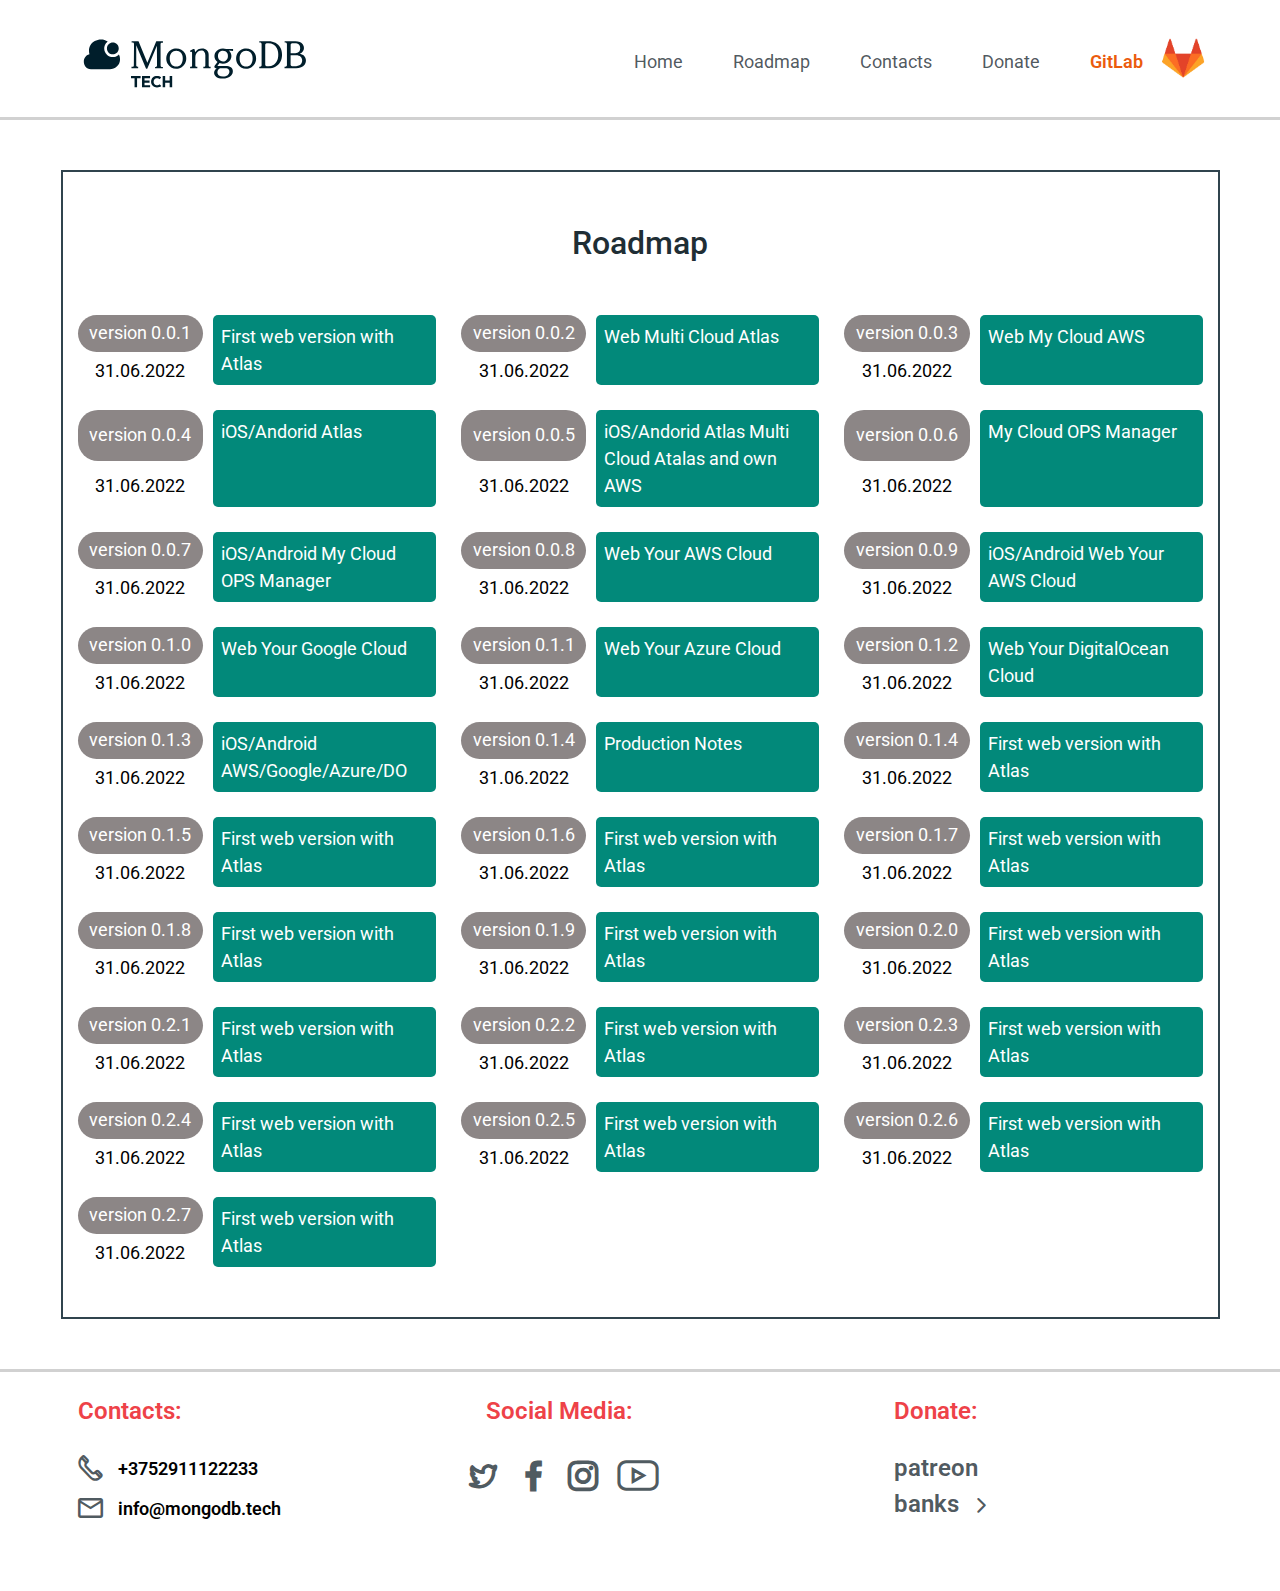
==== roadMap.html @ 1ed18418 "Add files via upload" ====
<!DOCTYPE html>
<html lang="ru">

<head>
	<title>Roadmap</title>
	<meta charset="UTF-8">
	<meta name="format-detection" content="telephone=no">
	<style>
		body {
			opacity: 0;
		}
	</style>
	<link rel="stylesheet" href="css/style.min.css?_v=20220619175235">
	<link rel="shortcut icon" href="favicon.ico">
	<!-- <meta name="robots" content="noindex, nofollow"> -->
	<meta name="viewport" content="width=device-width, initial-scale=1.0">
</head>
<!--====_contact's__siteCreator: wiber, telegram:+375291767314 (Kozyrau Ryhor)=======================-->

<body>
	<div class="wrapper">
		<header class="header">
			<div class="header__container">
				<div class="header__logotip">
					<a href="" target="_blank" class="header__logo">
						<img src="img/logotip/logotip.svg" alt="">
					</a>
				</div>
				<div class="header__menu menu">
					<button type="button" class="menu__icon icon-menu"><span></span></button>
					<nav class="menu__body">
						<ul class="menu__list">
							<li class="menu__item"><a href="../index.html" class="menu__link">Home</a></li>
							<li class="menu__item"><a href="../roadMap.html" class="menu__link">Roadmap</a></li>
							<li class="menu__item"><a href="" class="menu__link">Contacts</a>
							</li>
							<li class="menu__item"><a href="" class="menu__link">Donate</a></li>
							<li class="menu__item"><a href="https://gitlab.com/mongodb.tech/site" target="_blank" class="menu__link menu__link_gitLab">GitLab</a></li>
						</ul>
					</nav>
				</div>
			</div>
		</header>
		<main class="page">
			<!--=====roadMap================================================================-->
			<section class="roadMap">
				<div class="roadMap__container">
					<h3 class="roadMap__title">Roadmap</h3>
					<div class="roadMap__items">
						<div class="roadMap__item item-roadMap">
							<div class="item-roadMap__body">
								<div class="item-roadMap__version">version 0.0.1</div>
								<div class="item-roadMap__data">31.06.2022</div>
							</div>
							<div class="item-roadMap__description">First web version with Atlas</div>
						</div>
						<div class="roadMap__item item-roadMap">
							<div class="item-roadMap__body">
								<div class="item-roadMap__version">version 0.0.2</div>
								<div class="item-roadMap__data">31.06.2022</div>
							</div>
							<div class="item-roadMap__description">Web Multi Cloud Atlas</div>
						</div>
						<div class="roadMap__item item-roadMap">
							<div class="item-roadMap__body">
								<div class="item-roadMap__version">version 0.0.3</div>
								<div class="item-roadMap__data">31.06.2022</div>
							</div>
							<div class="item-roadMap__description">Web My Cloud AWS</div>
						</div>
						<div class="roadMap__item item-roadMap">
							<div class="item-roadMap__body">
								<div class="item-roadMap__version">version 0.0.4</div>
								<div class="item-roadMap__data">31.06.2022</div>
							</div>
							<div class="item-roadMap__description">iOS/Andorid Atlas</div>
						</div>
						<div class="roadMap__item item-roadMap">
							<div class="item-roadMap__body">
								<div class="item-roadMap__version">version 0.0.5</div>
								<div class="item-roadMap__data">31.06.2022</div>
							</div>
							<div class="item-roadMap__description">iOS/Andorid Atlas Multi Cloud Atalas and own AWS
							</div>
						</div>
						<div class="roadMap__item item-roadMap">
							<div class="item-roadMap__body">
								<div class="item-roadMap__version">version 0.0.6</div>
								<div class="item-roadMap__data">31.06.2022</div>
							</div>
							<div class="item-roadMap__description">My Cloud OPS Manager</div>
						</div>
						<div class="roadMap__item item-roadMap">
							<div class="item-roadMap__body">
								<div class="item-roadMap__version">version 0.0.7</div>
								<div class="item-roadMap__data">31.06.2022</div>
							</div>
							<div class="item-roadMap__description">iOS/Android My Cloud OPS Manager</div>
						</div>
						<div class="roadMap__item item-roadMap">
							<div class="item-roadMap__body">
								<div class="item-roadMap__version">version 0.0.8</div>
								<div class="item-roadMap__data">31.06.2022</div>
							</div>
							<div class="item-roadMap__description">Web Your AWS Cloud</div>
						</div>
						<div class="roadMap__item item-roadMap">
							<div class="item-roadMap__body">
								<div class="item-roadMap__version">version 0.0.9</div>
								<div class="item-roadMap__data">31.06.2022</div>
							</div>
							<div class="item-roadMap__description">iOS/Android Web Your AWS Cloud</div>
						</div>
						<div class="roadMap__item item-roadMap">
							<div class="item-roadMap__body">
								<div class="item-roadMap__version">version 0.1.0</div>
								<div class="item-roadMap__data">31.06.2022</div>
							</div>
							<div class="item-roadMap__description">Web Your Google Cloud</div>
						</div>
						<div class="roadMap__item item-roadMap">
							<div class="item-roadMap__body">
								<div class="item-roadMap__version">version 0.1.1</div>
								<div class="item-roadMap__data">31.06.2022</div>
							</div>
							<div class="item-roadMap__description">Web Your Azure Cloud</div>
						</div>
						<div class="roadMap__item item-roadMap">
							<div class="item-roadMap__body">
								<div class="item-roadMap__version">version 0.1.2</div>
								<div class="item-roadMap__data">31.06.2022</div>
							</div>
							<div class="item-roadMap__description">Web Your DigitalOcean Cloud</div>
						</div>
						<div class="roadMap__item item-roadMap">
							<div class="item-roadMap__body">
								<div class="item-roadMap__version">version 0.1.3</div>
								<div class="item-roadMap__data">31.06.2022</div>
							</div>
							<div class="item-roadMap__description">iOS/Android AWS/Google/Azure/DO</div>
						</div>
						<div class="roadMap__item item-roadMap">
							<div class="item-roadMap__body">
								<div class="item-roadMap__version">version 0.1.4</div>
								<div class="item-roadMap__data">31.06.2022</div>
							</div>
							<div class="item-roadMap__description">Production Notes</div>
						</div>
						<div class="roadMap__item item-roadMap">
							<div class="item-roadMap__body">
								<div class="item-roadMap__version">version 0.1.4</div>
								<div class="item-roadMap__data">31.06.2022</div>
							</div>
							<div class="item-roadMap__description">First web version with Atlas</div>
						</div>
						<div class="roadMap__item item-roadMap">
							<div class="item-roadMap__body">
								<div class="item-roadMap__version">version 0.1.5</div>
								<div class="item-roadMap__data">31.06.2022</div>
							</div>
							<div class="item-roadMap__description">First web version with Atlas</div>
						</div>
						<div class="roadMap__item item-roadMap">
							<div class="item-roadMap__body">
								<div class="item-roadMap__version">version 0.1.6</div>
								<div class="item-roadMap__data">31.06.2022</div>
							</div>
							<div class="item-roadMap__description">First web version with Atlas</div>
						</div>
						<div class="roadMap__item item-roadMap">
							<div class="item-roadMap__body">
								<div class="item-roadMap__version">version 0.1.7</div>
								<div class="item-roadMap__data">31.06.2022</div>
							</div>
							<div class="item-roadMap__description">First web version with Atlas</div>
						</div>
						<div class="roadMap__item item-roadMap">
							<div class="item-roadMap__body">
								<div class="item-roadMap__version">version 0.1.8</div>
								<div class="item-roadMap__data">31.06.2022</div>
							</div>
							<div class="item-roadMap__description">First web version with Atlas</div>
						</div>
						<div class="roadMap__item item-roadMap">
							<div class="item-roadMap__body">
								<div class="item-roadMap__version">version 0.1.9</div>
								<div class="item-roadMap__data">31.06.2022</div>
							</div>
							<div class="item-roadMap__description">First web version with Atlas</div>
						</div>
						<div class="roadMap__item item-roadMap">
							<div class="item-roadMap__body">
								<div class="item-roadMap__version">version 0.2.0</div>
								<div class="item-roadMap__data">31.06.2022</div>
							</div>
							<div class="item-roadMap__description">First web version with Atlas</div>
						</div>
						<div class="roadMap__item item-roadMap">
							<div class="item-roadMap__body">
								<div class="item-roadMap__version">version 0.2.1</div>
								<div class="item-roadMap__data">31.06.2022</div>
							</div>
							<div class="item-roadMap__description">First web version with Atlas</div>
						</div>
						<div class="roadMap__item item-roadMap">
							<div class="item-roadMap__body">
								<div class="item-roadMap__version">version 0.2.2</div>
								<div class="item-roadMap__data">31.06.2022</div>
							</div>
							<div class="item-roadMap__description">First web version with Atlas</div>
						</div>
						<div class="roadMap__item item-roadMap">
							<div class="item-roadMap__body">
								<div class="item-roadMap__version">version 0.2.3</div>
								<div class="item-roadMap__data">31.06.2022</div>
							</div>
							<div class="item-roadMap__description">First web version with Atlas</div>
						</div>
						<div class="roadMap__item item-roadMap">
							<div class="item-roadMap__body">
								<div class="item-roadMap__version">version 0.2.4</div>
								<div class="item-roadMap__data">31.06.2022</div>
							</div>
							<div class="item-roadMap__description">First web version with Atlas</div>
						</div>
						<div class="roadMap__item item-roadMap">
							<div class="item-roadMap__body">
								<div class="item-roadMap__version">version 0.2.5</div>
								<div class="item-roadMap__data">31.06.2022</div>
							</div>
							<div class="item-roadMap__description">First web version with Atlas</div>
						</div>
						<div class="roadMap__item item-roadMap">
							<div class="item-roadMap__body">
								<div class="item-roadMap__version">version 0.2.6</div>
								<div class="item-roadMap__data">31.06.2022</div>
							</div>
							<div class="item-roadMap__description">First web version with Atlas</div>
						</div>
						<div class="roadMap__item item-roadMap">
							<div class="item-roadMap__body">
								<div class="item-roadMap__version">version 0.2.7</div>
								<div class="item-roadMap__data">31.06.2022</div>
							</div>
							<div class="item-roadMap__description">First web version with Atlas</div>
						</div>
					</div>
				</div>
			</section>
		</main>
		<footer class="footer">
			<div class="footer__container">
				<div data-spollers="767.98" class="spollers footer__contacts contacts">
					<div class="spollers__item">
						<button type="button" data-spoller class="spollers__title contacts__title">Contacts:</button>
						<div class="spollers__body">
							<div class="contacts__body">
								<a href="tel:+3752911122233" class="_icon-phone">+3752911122233</a>
								<a href="mail:info@mongodb.tech" class="_icon-envelope">info@mongodb.tech</a>
							</div>
						</div>
					</div>
				</div>
				<div data-spollers="767.98" class="spollers footer__social social">
					<div class="spollers__item">
						<button type="button" data-spoller class="spollers__title social__title">Social Media:</button>
						<div class="spollers__body">
							<div class="social__items">
								<a href="" class="_icon-twitter"></a>
								<a href="" class="_icon-facebook"></a>
								<a href="" class="_icon-instagram"></a>
								<a href="https://www.youtube.com/channel/UCPc3t4yW-H7CsfL-5lLXjfw" class="_icon-youtobe"></a>
							</div>
						</div>
					</div>
				</div>
				<div data-spollers="767.98" class="spollers footer__donate donate">
					<div class="spollers__item">
						<button type="button" data-spoller class="spollers__title donate__title">Donate:</button>
						<div class="spollers__body donate__body">
							<a target="_blank" href="https://patreon.com/mongodbtech">patreon</a>
							<div data-spollers class="spollers banks-items">
								<div class="spollers__item">
									<button type="button" data-spoller class="spollers__title banks-items__title">banks</button>
									<div class="spollers__body">
										<div data-spollers class="spollers footer__banks banks">
											<div class="spollers__item">
												<button type="button" data-spoller class="spollers__title banks__title">PrivatBank</button>
												<div class="spollers__body banks__body">4627 0551 1308 4775 (IBAN:
													UA123052990000026207901431604)</div>
											</div>
										</div>
										<div data-spollers class="spollers footer__banks banks">
											<div class="spollers__item">
												<button type="button" data-spoller class="spollers__title banks__title">UkrSib</button>
												<div class="spollers__body banks__body">5116 95559 1950 0475 (IBAN:
													UA833510050000026200966634029)</div>
											</div>
										</div>
										<div data-spollers class="spollers footer__banks banks">
											<div class="spollers__item">
												<button type="button" data-spoller class="spollers__title banks__title">PNP
													Paribas</button>
												<div class="spollers__body banks__body">5168 4217 4071 5847
													(42160011981801132810000001)
												</div>
											</div>
										</div>
										<div data-spollers class="spollers footer__banks banks">
											<div data-spollers class="spollers ">
												<div class="spollers__item">
													<button type="button" data-spoller class="spollers__title banks__title">BNB
														BEP20</button>
													<div class="spollers__body banks__body">
														0xc8d2332dca656d4618f<br>cd772167e174b19542e85
													</div>
												</div>
											</div>
										</div>
										<div data-spollers class="spollers footer__banks banks">
											<div data-spollers class="spollers ">
												<div class="spollers__item">
													<button type="button" data-spoller class="spollers__title banks__title">BTC
														BEP20</button>
													<div class="spollers__body banks__body">
														0xc8d2332dca656d4618f<br>cd772167e174b19542e85
													</div>
												</div>
											</div>
										</div>
										<div data-spollers class="spollers footer__banks banks">
											<div data-spollers class="spollers ">
												<div class="spollers__item">
													<button type="button" data-spoller class="spollers__title banks__title">ETH
														BEP20</button>
													<div class="spollers__body banks__body">
														0xc8d2332dca656d4618f<br>cd772167e174b19542e85</div>
												</div>
											</div>
										</div>
									</div>
								</div>
							</div>
						</div>
					</div>
				</div>
		</footer>
	</div>
	<!-- <div id="popup" aria-hidden="true" class="popup">
	<div class="popup__wrapper">
		<div class="popup__content">
			<button data-close type="button" class="popup__close">Закрыть</button>
			<div class="popup__text">
				Text
			</div>
		</div>
	</div>
</div> -->
	<script src="js/app.min.js?_v=20220619175235"></script>
</body>

</html>
---- css/style.min.css ----
@charset "UTF-8";@import url(https://fonts.googleapis.com/css?family=Roboto:300,300italic,regular,italic,500,500italic,700,700italic&display=swap);@font-face{font-family:icons;font-display:swap;src:url(../fonts/icons.woff2) format("woff2"),url(../fonts/icons.woff) format("woff");font-weight:400;font-style:normal}._spoller-init .banks-items__title:after,._spoller-init .banks__title:after,._spoller-init .contacts__title:after,._spoller-init .donate__title:after,._spoller-init .social__title:after,[class*=_icon-]:before{font-family:icons;font-style:normal;font-weight:400;font-variant:normal;text-transform:none;line-height:1;-webkit-font-smoothing:antialiased;-moz-osx-font-smoothing:grayscale}[class*=_icon-]:before{display:block}._icon-arrow:before{content:"\e900"}._icon-envelope:before{content:"\e901"}._icon-facebook:before{content:"\e902"}._icon-instagram:before{content:"\e903"}._icon-phone:before{content:"\e904"}._icon-twitter:before{content:"\e905"}._icon-youtobe:before{content:"\e906"}*{padding:0;margin:0;border:0}*,:after,:before{-webkit-box-sizing:border-box;box-sizing:border-box}body,html{height:100%;min-width:320px}body{color:#000;line-height:1;font-family:Roboto;font-size:1.125rem;-ms-text-size-adjust:100%;-moz-text-size-adjust:100%;-webkit-text-size-adjust:100%;-webkit-font-smoothing:antialiased;-moz-osx-font-smoothing:grayscale}button,input,textarea{font-family:Roboto;font-size:inherit}button{cursor:pointer;color:inherit;background-color:inherit}a{color:inherit}a:link,a:visited{text-decoration:none}a:hover{text-decoration:none}ul li{list-style:none}img{vertical-align:top}h1,h2,h3,h4,h5,h6{font-weight:inherit;font-size:inherit}body{background:url(../img/logotip/logotip.svg) 50%/70% no-repeat}.lock body{overflow:hidden;-ms-touch-action:none;touch-action:none}.loaded body{background:0 0;opacity:1}.wrapper{min-height:100%;display:-webkit-box;display:-ms-flexbox;display:flex;-webkit-box-orient:vertical;-webkit-box-direction:normal;-ms-flex-direction:column;flex-direction:column;overflow:hidden}.wrapper>main{-webkit-box-flex:1;-ms-flex:1 1 auto;flex:1 1 auto}.wrapper>*{min-width:0}[class*=__container]{max-width:70.3125rem;-webkit-box-sizing:content-box;box-sizing:content-box;margin:0 auto;padding:0 .9375rem}[data-fullscreen]{min-height:100vh}.touch [data-fullscreen]{min-height:calc(var(--vh,1vh) * 100)}[class*=-ibg]{position:relative}[class*=-ibg] img{position:absolute;width:100%;height:100%;top:0;left:0;-o-object-fit:cover;object-fit:cover}[class*=-ibg_contain] img{-o-object-fit:contain;object-fit:contain}.button{display:inline-block;background-color:#ee4248;color:#fff;font-weight:400;font-size:20px;line-height:124%;padding:.75rem 2rem;-webkit-box-shadow:1px 2px 4px rgba(0,0,0,.25);box-shadow:1px 2px 4px rgba(0,0,0,.25);border-radius:4px;-webkit-transition:.3s ease 0s;-o-transition:.3s ease 0s;transition:.3s ease 0s}.button_green{background-color:#02897a}.button__small{padding:.5rem 1rem;font-size:18px}.button__small_green{background-color:#02897a}.header{position:relative;z-index:50;min-height:100px;border-bottom:3px solid #d1d1d1}@supports (padding-top:clamp(1.5625rem ,1.442739521rem + 0.5988023952vw ,1.875rem)){.header{padding-top:clamp(1.5625rem ,1.442739521rem + .5988023952vw ,1.875rem)}}@supports not (padding-top:clamp(1.5625rem ,1.442739521rem + 0.5988023952vw ,1.875rem)){.header{padding-top:calc(1.5625rem + .3125 * (100vw - 20rem)/ 52.1875)}}@supports (padding-bottom:clamp(1.25rem ,1.2020958084rem + 0.2395209581vw ,1.375rem)){.header{padding-bottom:clamp(1.25rem ,1.2020958084rem + .2395209581vw ,1.375rem)}}@supports not (padding-bottom:clamp(1.25rem ,1.2020958084rem + 0.2395209581vw ,1.375rem)){.header{padding-bottom:calc(1.25rem + .125 * (100vw - 20rem)/ 52.1875)}}.header__container{display:-ms-grid;display:grid;-ms-grid-columns:30% 1fr;grid-template-columns:30% 1fr;-webkit-box-align:center;-ms-flex-align:center;align-items:center}.header__logotip{position:relative;z-index:10;-ms-flex-item-align:center;-ms-grid-row-align:center;align-self:center}.header__logo img{-webkit-transition:.3s ease;-o-transition:.3s ease;transition:.3s ease;width:237px}.header__menu{-ms-grid-column-align:end;justify-self:end}.menu{display:-webkit-box;display:-ms-flexbox;display:flex;-webkit-box-align:center;-ms-flex-align:center;align-items:center}.menu__list{padding-right:60px;display:-webkit-box;display:-ms-flexbox;display:flex}@supports ((-moz-column-gap:clamp(1.25rem ,-2.7832824492rem + 8.4028905944vw ,3.125rem)) or (column-gap:clamp(1.25rem ,-2.7832824492rem + 8.4028905944vw ,3.125rem))){.menu__list{-webkit-column-gap:clamp(1.25rem ,-2.7832824492rem + 8.4028905944vw ,3.125rem);-moz-column-gap:clamp(1.25rem ,-2.7832824492rem + 8.4028905944vw ,3.125rem);column-gap:clamp(1.25rem ,-2.7832824492rem + 8.4028905944vw ,3.125rem)}}@supports not ((-moz-column-gap:clamp(1.25rem ,-2.7832824492rem + 8.4028905944vw ,3.125rem)) or (column-gap:clamp(1.25rem ,-2.7832824492rem + 8.4028905944vw ,3.125rem))){.menu__list{-webkit-column-gap:calc(1.25rem + 1.875 * (100vw - 47.99875rem)/ 22.31375);-moz-column-gap:calc(1.25rem + 1.875 * (100vw - 47.99875rem)/ 22.31375);column-gap:calc(1.25rem + 1.875 * (100vw - 47.99875rem)/ 22.31375)}}.menu__link{display:-webkit-box;display:-ms-flexbox;display:flex;-webkit-box-align:center;-ms-flex-align:center;align-items:center;position:relative;font-weight:400;font-size:18px;line-height:124%;color:rgba(31,46,53,.8);-webkit-transition:.3s ease 0s;-o-transition:.3s ease 0s;transition:.3s ease 0s;overflow:hidden}.menu__link:after{content:"";position:absolute;bottom:0;left:-100%;width:100%;height:2px;background-color:#ee4248;-webkit-transition:.3s ease 0s;-o-transition:.3s ease 0s;transition:.3s ease 0s}.menu__link_gitLab{overflow:visible;font-weight:600;color:#eb5b0d}.menu__link_gitLab::after{display:none}.no-webp .menu__link_gitLab::before{background:url(../img/logotip/GitLab.png) 50%/cover no-repeat}.menu__link_gitLab::before{content:"";position:absolute;top:-15px;right:-70px;width:110%;height:200%;-webkit-transition:.3s ease;-o-transition:.3s ease;transition:.3s ease}@-webkit-keyframes gitLab{0%{-webkit-transform:translate(0,-5px);transform:translate(0,-5px)}100%{-webkit-transform:rotate(0,5px);transform:rotate(0,5px)}}@keyframes gitLab{0%{-webkit-transform:translate(0,-5px);transform:translate(0,-5px)}100%{-webkit-transform:rotate(0,5px);transform:rotate(0,5px)}}.icon-menu{outline:0;display:none}.footer{border-top:3px solid #d1d1d1}@supports (padding-top:clamp(1.25rem ,1.130239521rem + 0.5988023952vw ,1.5625rem)){.footer{padding-top:clamp(1.25rem ,1.130239521rem + .5988023952vw ,1.5625rem)}}@supports not (padding-top:clamp(1.25rem ,1.130239521rem + 0.5988023952vw ,1.5625rem)){.footer{padding-top:calc(1.25rem + .3125 * (100vw - 20rem)/ 52.1875)}}@supports (padding-bottom:clamp(2.5rem ,2.2604790419rem + 1.1976047904vw ,3.125rem)){.footer{padding-bottom:clamp(2.5rem ,2.2604790419rem + 1.1976047904vw ,3.125rem)}}@supports not (padding-bottom:clamp(2.5rem ,2.2604790419rem + 1.1976047904vw ,3.125rem)){.footer{padding-bottom:calc(2.5rem + .625 * (100vw - 20rem)/ 52.1875)}}.footer__contacts{-webkit-box-flex:0;-ms-flex:0 1 33.333%;flex:0 1 33.333%}.footer__contacts:not(:last-child){margin-bottom:1.25rem}.footer__social{-webkit-box-flex:0;-ms-flex:0 1 33.333%;flex:0 1 33.333%}.footer__social:not(:last-child){margin-bottom:1.25rem}.footer__donate{-webkit-box-flex:0;-ms-flex:0 1 33.333%;flex:0 1 33.333%}.footer__donate:not(:last-child){margin-bottom:1.25rem}.spollers__title{outline:0;color:#ee4248;font-weight:600;line-height:124%}.spollers__title:not(:last-child){margin-bottom:1.875rem}._spoller-init .spollers__title{-webkit-box-pack:justify;-ms-flex-pack:justify;justify-content:space-between}.contacts__title{font-size:24px}._spoller-init .contacts__title{display:-webkit-box;display:-ms-flexbox;display:flex;-webkit-box-align:center;-ms-flex-align:center;align-items:center;-webkit-column-gap:.9375rem;-moz-column-gap:.9375rem;column-gap:.9375rem}._spoller-init .contacts__title:after{content:"\e900";display:block;font-size:.875rem;-webkit-transition:.3s ease;-o-transition:.3s ease;transition:.3s ease}.contacts__body{display:-webkit-box;display:-ms-flexbox;display:flex;-webkit-box-orient:vertical;-webkit-box-direction:normal;-ms-flex-direction:column;flex-direction:column;row-gap:.9375rem}.contacts__body a{font-size:1.125rem;font-weight:600;display:-webkit-box;display:-ms-flexbox;display:flex;-webkit-column-gap:.9375rem;-moz-column-gap:.9375rem;column-gap:.9375rem;-webkit-box-align:center;-ms-flex-align:center;align-items:center;-webkit-transition:.3s ease;-o-transition:.3s ease;transition:.3s ease}.contacts__body a::before{color:rgba(31,46,53,.8);font-size:1.5625rem}.contacts__body a:first-child::before{font-weight:600}.social__title{font-size:24px}._spoller-init .social__title{display:-webkit-box;display:-ms-flexbox;display:flex;-webkit-box-align:center;-ms-flex-align:center;align-items:center;-webkit-column-gap:.9375rem;-moz-column-gap:.9375rem;column-gap:.9375rem}._spoller-init .social__title:after{content:"\e900";display:block;font-size:.875rem;-webkit-transition:.3s ease;-o-transition:.3s ease;transition:.3s ease}.social__items{display:-webkit-box;display:-ms-flexbox;display:flex;-webkit-box-align:center;-ms-flex-align:center;align-items:center;-webkit-column-gap:1.25rem;-moz-column-gap:1.25rem;column-gap:1.25rem}.social__items a{-webkit-transition:.3s ease;-o-transition:.3s ease;transition:.3s ease;font-weight:600;display:-webkit-inline-box;display:-ms-inline-flexbox;display:inline-flex;-webkit-column-gap:.9375rem;-moz-column-gap:.9375rem;column-gap:.9375rem}.social__items a::before{color:rgba(31,46,53,.8);font-size:1.875rem;font-weight:600;-webkit-transition:.3s ease;-o-transition:.3s ease;transition:.3s ease}.social__items a:last-child::before{font-size:40px}.donate__title{font-size:24px}._spoller-init .donate__title{display:-webkit-box;display:-ms-flexbox;display:flex;-webkit-box-align:center;-ms-flex-align:center;align-items:center;-webkit-column-gap:.9375rem;-moz-column-gap:.9375rem;column-gap:.9375rem}._spoller-init .donate__title:after{content:"\e900";display:block;font-size:.875rem;-webkit-transition:.3s ease;-o-transition:.3s ease;transition:.3s ease}.donate__body a{display:-webkit-inline-box;display:-ms-inline-flexbox;display:inline-flex;-webkit-transition:.3s ease;-o-transition:.3s ease;transition:.3s ease;font-weight:600;color:rgba(31,46,53,.8);font-size:1.5rem}.donate__body a:not(:last-child){margin-bottom:.625rem}.banks:not(:last-child){margin-bottom:.3125rem}.banks__title{color:#000;width:150px;-webkit-transition:.3s ease;-o-transition:.3s ease;transition:.3s ease}.banks__title:not(:last-child){margin-bottom:.3125rem}._spoller-init .banks__title{display:-webkit-box;display:-ms-flexbox;display:flex;-webkit-box-align:center;-ms-flex-align:center;align-items:center;-webkit-box-pack:justify;-ms-flex-pack:justify;justify-content:space-between;-webkit-column-gap:.9375rem;-moz-column-gap:.9375rem;column-gap:.9375rem}._spoller-init .banks__title:after{content:"\e900";display:block;font-size:.875rem;-webkit-transition:.3s ease;-o-transition:.3s ease;transition:.3s ease}.banks__body{color:#ee4248;font-weight:600}.banks-items__title{color:rgba(31,46,53,.8);-webkit-transition:.3s ease;-o-transition:.3s ease;transition:.3s ease;font-weight:600;font-size:1.5rem}._spoller-init .banks-items__title{display:-webkit-box;display:-ms-flexbox;display:flex;-webkit-box-align:center;-ms-flex-align:center;align-items:center;-webkit-column-gap:.9375rem;-moz-column-gap:.9375rem;column-gap:.9375rem}._spoller-init .banks-items__title:after{content:"\e900";display:block;font-size:.9375rem;-webkit-transition:.3s ease;-o-transition:.3s ease;transition:.3s ease}.banks-items__title:not(:last-child){margin-bottom:.625rem}._spoller-active:after{-webkit-transform:rotate(90deg);-ms-transform:rotate(90deg);transform:rotate(90deg)}.main-slider{display:-webkit-box;display:-ms-flexbox;display:flex;-webkit-box-align:center;-ms-flex-align:center;align-items:center;-webkit-box-pack:center;-ms-flex-pack:center;justify-content:center;position:relative}.main-slider__container{min-width:0}.main-slider__arrow{display:none}.main-slider .swiper-pagination-bullets{position:absolute;width:100%;height:27px;bottom:20%;left:47%;display:-webkit-box;display:-ms-flexbox;display:flex;-ms-flex-wrap:wrap;flex-wrap:wrap}.main-slider .swiper-pagination-bullet{-webkit-box-flex:0;-ms-flex:0 0 27px;flex:0 0 27px;height:27px;border-radius:50%;-webkit-transition:.3s ease 0s;-o-transition:.3s ease 0s;transition:.3s ease 0s;position:relative;cursor:pointer;display:-webkit-box;display:-ms-flexbox;display:flex;-webkit-box-pack:center;-ms-flex-pack:center;justify-content:center;-webkit-box-align:center;-ms-flex-align:center;align-items:center;margin:2px 0}.main-slider .swiper-pagination-bullet:not(:last-child){margin-right:8px}.main-slider .swiper-pagination-bullet::after{content:"";width:11px;height:11px;background-color:#938c8c;border-radius:50%;-webkit-transition:.3s ease 0s;-o-transition:.3s ease 0s;transition:.3s ease 0s}.main-slider .swiper-pagination-bullet::before{content:"";position:absolute;top:0;left:0;width:100%;height:100%;border-radius:50%;border:1px solid #ee4248;-webkit-transition:-webkit-transform .3s ease 0s;transition:-webkit-transform .3s ease 0s;-o-transition:transform .3s ease 0s;transition:transform .3s ease 0s;transition:transform .3s ease 0s,-webkit-transform .3s ease 0s;-webkit-transform:scale(0);-ms-transform:scale(0);transform:scale(0)}.main-slider .swiper-pagination-bullet-active::after{background-color:#ee4248;width:13px;height:13px}.main-slider .swiper-pagination-bullet-active::before{-webkit-transform:scale(1);-ms-transform:scale(1);transform:scale(1)}.swiper{margin:0 -10px;padding:0 10px}.slide-swiper{position:relative;z-index:5}@supports ((-moz-column-gap:clamp(0.625rem ,-0.1414670659rem + 3.8323353293vw ,2.625rem)) or (column-gap:clamp(0.625rem ,-0.1414670659rem + 3.8323353293vw ,2.625rem))){.slide-swiper{-webkit-column-gap:clamp(.625rem ,-.1414670659rem + 3.8323353293vw ,2.625rem);-moz-column-gap:clamp(.625rem ,-.1414670659rem + 3.8323353293vw ,2.625rem);column-gap:clamp(.625rem ,-.1414670659rem + 3.8323353293vw ,2.625rem)}}@supports not ((-moz-column-gap:clamp(0.625rem ,-0.1414670659rem + 3.8323353293vw ,2.625rem)) or (column-gap:clamp(0.625rem ,-0.1414670659rem + 3.8323353293vw ,2.625rem))){.slide-swiper{-webkit-column-gap:calc(.625rem + 2 * (100vw - 20rem)/ 52.1875);-moz-column-gap:calc(.625rem + 2 * (100vw - 20rem)/ 52.1875);column-gap:calc(.625rem + 2 * (100vw - 20rem)/ 52.1875)}}.slide-swiper__body{position:relative;z-index:5;display:-webkit-box;display:-ms-flexbox;display:flex;-webkit-box-align:start;-ms-flex-align:start;align-items:flex-start;-webkit-box-pack:center;-ms-flex-pack:center;justify-content:center;-webkit-box-orient:vertical;-webkit-box-direction:normal;-ms-flex-direction:column;flex-direction:column;-webkit-box-flex:0;-ms-flex:0 1 50%;flex:0 1 50%;row-gap:1.5rem}@supports (row-gap:clamp(0.9375rem ,0.7219311377rem + 1.0778443114vw ,1.5rem)){.slide-swiper__body{row-gap:clamp(.9375rem ,.7219311377rem + 1.0778443114vw ,1.5rem)}}@supports not (row-gap:clamp(0.9375rem ,0.7219311377rem + 1.0778443114vw ,1.5rem)){.slide-swiper__body{row-gap:calc(.9375rem + .5625 * (100vw - 20rem)/ 52.1875)}}.slide-swiper__image-ibg_contain{display:-webkit-box;display:-ms-flexbox;display:flex;-webkit-box-align:center;-ms-flex-align:center;align-items:center;-webkit-box-pack:center;-ms-flex-pack:center;justify-content:center;-webkit-box-flex:0;-ms-flex:0 1 50%;flex:0 1 50%;padding-bottom:33%}.body-slider__title{font-weight:700;font-size:48px;line-height:133.69%;color:#1f2e35}@supports (font-size:clamp(2.5rem ,-1.2293233083rem + 6.015037594vw ,3rem)){.body-slider__title{font-size:clamp(2.5rem ,-1.2293233083rem + 6.015037594vw ,3rem)}}@supports not (font-size:clamp(2.5rem ,-1.2293233083rem + 6.015037594vw ,3rem)){.body-slider__title{font-size:calc(2.5rem + .5 * (100vw - 62rem)/ 8.3125)}}.body-slider__title span{color:#ee4248}.body-slider__title_green span{color:#02897a}.body-slider__text{font-weight:400;font-size:20px;line-height:124%;color:#30444e}.welcome{background-color:#f7f7f7}@supports (padding-bottom:clamp(2.5rem ,1.9491017964rem + 2.754491018vw ,3.9375rem)){.welcome{padding-bottom:clamp(2.5rem ,1.9491017964rem + 2.754491018vw ,3.9375rem)}}@supports not (padding-bottom:clamp(2.5rem ,1.9491017964rem + 2.754491018vw ,3.9375rem)){.welcome{padding-bottom:calc(2.5rem + 1.4375 * (100vw - 20rem)/ 52.1875)}}@supports (padding-top:clamp(2.5rem ,2.0928143713rem + 2.0359281437vw ,3.5625rem)){.welcome{padding-top:clamp(2.5rem ,2.0928143713rem + 2.0359281437vw ,3.5625rem)}}@supports not (padding-top:clamp(2.5rem ,2.0928143713rem + 2.0359281437vw ,3.5625rem)){.welcome{padding-top:calc(2.5rem + 1.0625 * (100vw - 20rem)/ 52.1875)}}.welcome__container{position:relative;z-index:5;-webkit-box-align:center;-ms-flex-align:center;align-items:center}.welcome__image{padding-right:95px;-webkit-box-flex:0;-ms-flex:0 1 50%;flex:0 1 50%;padding-bottom:40%}.welcome__image img{padding-right:95px}.welcome__body{position:relative;z-index:5;-webkit-box-flex:0;-ms-flex:0 1 50%;flex:0 1 50%}.body-welcom__title{font-weight:500;font-size:32px;line-height:133.69%;color:#1f2e35}.body-welcom__title span{color:#ee4248}.body-welcom__title:not(:last-child){margin-bottom:1.5rem}.body-welcom__text P{font-style:normal;font-weight:400;font-size:18px;line-height:150%;color:#30444e}.body-welcom__text P:not(:last-child){margin-bottom:1.5625rem}.body-welcom__text P span{color:#ee4248}@supports (padding-bottom:clamp(2.5rem ,0.8233532934rem + 8.3832335329vw ,6.875rem)){.product{padding-bottom:clamp(2.5rem ,.8233532934rem + 8.3832335329vw ,6.875rem)}}@supports not (padding-bottom:clamp(2.5rem ,0.8233532934rem + 8.3832335329vw ,6.875rem)){.product{padding-bottom:calc(2.5rem + 4.375 * (100vw - 20rem)/ 52.1875)}}@supports (padding-top:clamp(2.5rem ,0.6796407186rem + 9.1017964072vw ,7.25rem)){.product{padding-top:clamp(2.5rem ,.6796407186rem + 9.1017964072vw ,7.25rem)}}@supports not (padding-top:clamp(2.5rem ,0.6796407186rem + 9.1017964072vw ,7.25rem)){.product{padding-top:calc(2.5rem + 4.75 * (100vw - 20rem)/ 52.1875)}}.product__title{font-weight:500;font-size:32px;line-height:133.69%;text-align:center;color:#1f2e35}@supports (margin-bottom:clamp(1.875rem ,1.4678143713rem + 2.0359281437vw ,2.9375rem)){.product__title:not(:last-child){margin-bottom:clamp(1.875rem ,1.4678143713rem + 2.0359281437vw ,2.9375rem)}}@supports not (margin-bottom:clamp(1.875rem ,1.4678143713rem + 2.0359281437vw ,2.9375rem)){.product__title:not(:last-child){margin-bottom:calc(1.875rem + 1.0625 * (100vw - 20rem)/ 52.1875)}}.items-product{display:-webkit-box;display:-ms-flexbox;display:flex;-webkit-box-pack:space-evenly;-ms-flex-pack:space-evenly;justify-content:space-evenly}@supports ((-moz-column-gap:clamp(1.25rem ,0.4595808383rem + 3.9520958084vw ,3.3125rem)) or (column-gap:clamp(1.25rem ,0.4595808383rem + 3.9520958084vw ,3.3125rem))){.items-product{-webkit-column-gap:clamp(1.25rem ,.4595808383rem + 3.9520958084vw ,3.3125rem);-moz-column-gap:clamp(1.25rem ,.4595808383rem + 3.9520958084vw ,3.3125rem);column-gap:clamp(1.25rem ,.4595808383rem + 3.9520958084vw ,3.3125rem)}}@supports not ((-moz-column-gap:clamp(1.25rem ,0.4595808383rem + 3.9520958084vw ,3.3125rem)) or (column-gap:clamp(1.25rem ,0.4595808383rem + 3.9520958084vw ,3.3125rem))){.items-product{-webkit-column-gap:calc(1.25rem + 2.0625 * (100vw - 20rem)/ 52.1875);-moz-column-gap:calc(1.25rem + 2.0625 * (100vw - 20rem)/ 52.1875);column-gap:calc(1.25rem + 2.0625 * (100vw - 20rem)/ 52.1875)}}.items-product__item{display:-webkit-box;display:-ms-flexbox;display:flex;-webkit-box-orient:vertical;-webkit-box-direction:normal;-ms-flex-direction:column;flex-direction:column;row-gap:.9375rem}.items-product__image-ibg_contain{max-width:100px;min-height:95px;padding:13%}.items-product__title{font-weight:500;font-size:28px;line-height:133.69%;color:#ee4248}.items-product__text{font-weight:400;font-size:18px;line-height:150%;color:#30444e}.items-product__button{-ms-flex-item-align:start;align-self:flex-start}@supports (padding-bottom:clamp(0.625rem ,-0.3330838323rem + 4.7904191617vw ,3.125rem)){.roadMap{padding-bottom:clamp(.625rem ,-.3330838323rem + 4.7904191617vw ,3.125rem)}}@supports not (padding-bottom:clamp(0.625rem ,-0.3330838323rem + 4.7904191617vw ,3.125rem)){.roadMap{padding-bottom:calc(.625rem + 2.5 * (100vw - 20rem)/ 52.1875)}}@supports (padding-top:clamp(0.625rem ,-0.3330838323rem + 4.7904191617vw ,3.125rem)){.roadMap{padding-top:clamp(.625rem ,-.3330838323rem + 4.7904191617vw ,3.125rem)}}@supports not (padding-top:clamp(0.625rem ,-0.3330838323rem + 4.7904191617vw ,3.125rem)){.roadMap{padding-top:calc(.625rem + 2.5 * (100vw - 20rem)/ 52.1875)}}.roadMap__container{border:2px solid #30444e}.roadMap__title{font-weight:500;font-size:32px;line-height:133.69%;text-align:center;color:#1f2e35}@supports (padding-top:clamp(0.625rem ,-0.3330838323rem + 4.7904191617vw ,3.125rem)){.roadMap__title{padding-top:clamp(.625rem ,-.3330838323rem + 4.7904191617vw ,3.125rem)}}@supports not (padding-top:clamp(0.625rem ,-0.3330838323rem + 4.7904191617vw ,3.125rem)){.roadMap__title{padding-top:calc(.625rem + 2.5 * (100vw - 20rem)/ 52.1875)}}@supports (margin-bottom:clamp(1.875rem ,1.3959580838rem + 2.3952095808vw ,3.125rem)){.roadMap__title:not(:last-child){margin-bottom:clamp(1.875rem ,1.3959580838rem + 2.3952095808vw ,3.125rem)}}@supports not (margin-bottom:clamp(1.875rem ,1.3959580838rem + 2.3952095808vw ,3.125rem)){.roadMap__title:not(:last-child){margin-bottom:calc(1.875rem + 1.25 * (100vw - 20rem)/ 52.1875)}}.roadMap__items{display:-ms-grid;display:grid;-ms-grid-columns:(1fr)[3];grid-template-columns:repeat(3,1fr);-webkit-column-gap:25px;-moz-column-gap:25px;column-gap:25px;row-gap:25px}@supports (padding-bottom:clamp(0.625rem ,-0.3330838323rem + 4.7904191617vw ,3.125rem)){.roadMap__items{padding-bottom:clamp(.625rem ,-.3330838323rem + 4.7904191617vw ,3.125rem)}}@supports not (padding-bottom:clamp(0.625rem ,-0.3330838323rem + 4.7904191617vw ,3.125rem)){.roadMap__items{padding-bottom:calc(.625rem + 2.5 * (100vw - 20rem)/ 52.1875)}}.roadMap__item{-webkit-box-flex:0;-ms-flex:0 1 33.333%;flex:0 1 33.333%}.item-roadMap{display:-ms-grid;display:grid;-ms-grid-columns:35% 1fr;grid-template-columns:35% 1fr;gap:10px}.item-roadMap__body{display:-ms-grid;display:grid;row-gap:5px}.item-roadMap__version{text-align:center;display:-webkit-box;display:-ms-flexbox;display:flex;-webkit-box-align:center;-ms-flex-align:center;align-items:center;-webkit-box-pack:center;-ms-flex-pack:center;justify-content:center;background-color:#8c8686;padding:5px 8px;border-radius:20px;color:#fff}.item-roadMap__data{-ms-flex-item-align:center;-ms-grid-row-align:center;align-self:center;-ms-grid-column-align:center;justify-self:center}.item-roadMap__description{background-color:#02897a;color:#fff;font-style:normal;font-weight:400;font-size:18px;line-height:150%;padding:8px;border-radius:5px}.swiper{overflow:hidden}.swiper-wrapper{width:100%;height:100%;-webkit-box-sizing:content-box;box-sizing:content-box;display:-webkit-box;display:-ms-flexbox;display:flex;position:relative}.swiper-vertical .swiper-wrapper{-webkit-box-orient:vertical;-webkit-box-direction:normal;-ms-flex-direction:column;flex-direction:column}.swiper-autoheight .swiper-wrapper{-webkit-box-align:start;-ms-flex-align:start;align-items:flex-start}.swiper-initialized .swiper-slide{-ms-flex-negative:0;flex-shrink:0}.swiper-android .swiper-slide,.swiper-android .swiper-wrapper{-webkit-transform:translate3d(0,0,0);transform:translate3d(0,0,0)}.swiper-button-lock{display:none!important}@media (min-width:41.25em){.footer__container{display:-webkit-box;display:-ms-flexbox;display:flex}@supports ((-moz-column-gap:clamp(1.875rem ,0.1983532934rem + 8.3832335329vw ,6.25rem)) or (column-gap:clamp(1.875rem ,0.1983532934rem + 8.3832335329vw ,6.25rem))){.footer__container{-webkit-column-gap:clamp(1.875rem ,.1983532934rem + 8.3832335329vw ,6.25rem);-moz-column-gap:clamp(1.875rem ,.1983532934rem + 8.3832335329vw ,6.25rem);column-gap:clamp(1.875rem ,.1983532934rem + 8.3832335329vw ,6.25rem)}}@supports not ((-moz-column-gap:clamp(1.875rem ,0.1983532934rem + 8.3832335329vw ,6.25rem)) or (column-gap:clamp(1.875rem ,0.1983532934rem + 8.3832335329vw ,6.25rem))){.footer__container{-webkit-column-gap:calc(1.875rem + 4.375 * (100vw - 20rem)/ 52.1875);-moz-column-gap:calc(1.875rem + 4.375 * (100vw - 20rem)/ 52.1875);column-gap:calc(1.875rem + 4.375 * (100vw - 20rem)/ 52.1875)}}}@media (min-width:47.99875em){.menu__link_gitLab::before{-webkit-animation:gitLab 1s infinite ease-in-out alternate 0s;animation:gitLab 1s infinite ease-in-out alternate 0s}.social__items{margin:0 0 0 -18px}.slide-swiper{display:-webkit-box;display:-ms-flexbox;display:flex;-ms-flex-wrap:nowrap;flex-wrap:nowrap}.body-slider{max-width:32.5rem}.welcome__container{display:-webkit-box;display:-ms-flexbox;display:flex}.welcome__image{-webkit-transform:translate(-100vw,0);-ms-transform:translate(-100vw,0);transform:translate(-100vw,0);-webkit-transition:1s ease .2s;-o-transition:1s ease .2s;transition:1s ease .2s;opacity:0}._watcher-view .welcome__image{-webkit-transform:translate(0,0);-ms-transform:translate(0,0);transform:translate(0,0);opacity:1}.welcome__body{-webkit-transform:translate(100vw,0);-ms-transform:translate(100vw,0);transform:translate(100vw,0);-webkit-transition:1s ease .2s;-o-transition:1s ease .2s;transition:1s ease .2s;opacity:0}._watcher-view .welcome__body{-webkit-transform:translate(0,0);-ms-transform:translate(0,0);transform:translate(0,0);opacity:1}.items-product__image-ibg_contain{-webkit-transform:scale(0);-ms-transform:scale(0);transform:scale(0);-webkit-transition:1s ease .3s;-o-transition:1s ease .3s;transition:1s ease .3s}._watcher-view .items-product__image-ibg_contain{-webkit-transform:scale(1);-ms-transform:scale(1);transform:scale(1)}.items-product__title{-webkit-transform:translate(-100vw,0);-ms-transform:translate(-100vw,0);transform:translate(-100vw,0);-webkit-transition:1s ease .6s;-o-transition:1s ease .6s;transition:1s ease .6s;opacity:0}._watcher-view .items-product__title{-webkit-transform:translate(0,0);-ms-transform:translate(0,0);transform:translate(0,0);opacity:1}.items-product__text{-webkit-transform:translate(100vw,0);-ms-transform:translate(100vw,0);transform:translate(100vw,0);-webkit-transition:1s ease .3s;-o-transition:1s ease .3s;transition:1s ease .3s;opacity:0}._watcher-view .items-product__text{-webkit-transform:translate(0,0);-ms-transform:translate(0,0);transform:translate(0,0);opacity:1}.items-product__button{-webkit-transform:translate(0,100%);-ms-transform:translate(0,100%);transform:translate(0,100%);-webkit-transition:opacity 1s ease .5s,-webkit-box-shadow .3s ease,-webkit-transform 1s ease .5s;transition:opacity 1s ease .5s,-webkit-box-shadow .3s ease,-webkit-transform 1s ease .5s;-o-transition:box-shadow .3s ease,opacity 1s ease .5s,transform 1s ease .5s;transition:box-shadow .3s ease,opacity 1s ease .5s,transform 1s ease .5s;transition:box-shadow .3s ease,opacity 1s ease .5s,transform 1s ease .5s,-webkit-box-shadow .3s ease,-webkit-transform 1s ease .5s;opacity:0}._watcher-view .items-product__button{-webkit-transform:translate(0,0);-ms-transform:translate(0,0);transform:translate(0,0);opacity:1}}@media (min-width:61.99875em){.main-slider__arrow{display:-webkit-box;display:-ms-flexbox;display:flex;-webkit-box-orient:vertical;-webkit-box-direction:reverse;-ms-flex-direction:column-reverse;flex-direction:column-reverse;-webkit-box-align:center;-ms-flex-align:center;align-items:center;-webkit-box-pack:center;-ms-flex-pack:center;justify-content:center;font-size:15px;-webkit-animation:arrow .8s infinite ease-in-out alternate 0s;animation:arrow .8s infinite ease-in-out alternate 0s;position:absolute;bottom:23%;right:15%;width:.3125rem;height:.3125rem}.main-slider__arrow::before{padding:15px;-webkit-transform:rotate(90deg);-ms-transform:rotate(90deg);transform:rotate(90deg);font-size:20px}@-webkit-keyframes arrow{0%{-webkit-transform:translate(0,-8px);transform:translate(0,-8px);color:#000}100%{-webkit-transform:translate(0,8px);transform:translate(0,8px);color:#eb5b0d}}@keyframes arrow{0%{-webkit-transform:translate(0,-8px);transform:translate(0,-8px);color:#000}100%{-webkit-transform:translate(0,8px);transform:translate(0,8px);color:#eb5b0d}}}@media (min-width:61.99875em) and (any-hover:hover){.main-slider__arrow:hover{-webkit-animation:none;animation:none}}@media (max-width:25em){.header__logo img{width:150px}}@media (max-width:69.375em){.roadMap__items{-ms-grid-columns:(1fr)[2];grid-template-columns:repeat(2,1fr)}}@media (max-width:61.99875em){.main-slider[data-fullscreen]{min-height:0}.slide-swiper{padding-top:2.5rem;padding-bottom:2.5rem}.body-welcom__title{text-align:center}}@media (max-width:47.99875em){.touch [data-fullscreen]{-webkit-transition:height .2s;-o-transition:height .2s;transition:height .2s}.header{min-height:80px}.menu__body{position:fixed;overflow:auto;width:100%;height:100%;top:0;left:-100%;-webkit-transition:left .3s ease 0s;-o-transition:left .3s ease 0s;transition:left .3s ease 0s;padding-top:8.125rem;background-color:#928d8d}.menu__body::before{content:"";top:0;position:fixed;width:100%;right:-100%;-webkit-transition:right .3s ease 0s;-o-transition:right .3s ease 0s;transition:right .3s ease 0s;background:#02897a;height:6.25rem}.menu-open .menu__body{left:0}.menu-open .menu__body::before{right:0}.menu__list{-webkit-box-orient:vertical;-webkit-box-direction:normal;-ms-flex-direction:column;flex-direction:column;-webkit-box-align:center;-ms-flex-align:center;align-items:center;-webkit-box-pack:center;-ms-flex-pack:center;justify-content:center;row-gap:1.5625rem}.menu__link{font-size:28px;font-weight:700;color:#fff}.menu__link_gitLab::before{right:-100px}.menu__link_gitLab{font-size:1.875rem;color:#6d3517}.icon-menu{display:block;position:relative;width:2.5rem;height:1.375rem;cursor:pointer;z-index:5}.icon-menu span,.icon-menu::after,.icon-menu::before{content:"";-webkit-transition:all .3s ease 0s;-o-transition:all .3s ease 0s;transition:all .3s ease 0s;right:0;position:absolute;width:100%;height:.125rem;background-color:#000}.icon-menu::before{top:0}.icon-menu::after{bottom:0}.icon-menu span{top:calc(50% - .0625rem)}.menu-open .icon-menu span{width:0}.menu-open .icon-menu::before{top:calc(50% - .0625rem);-webkit-transform:rotate(-45deg);-ms-transform:rotate(-45deg);transform:rotate(-45deg)}.menu-open .icon-menu::after{bottom:calc(50% - .0625rem);-webkit-transform:rotate(45deg);-ms-transform:rotate(45deg);transform:rotate(45deg)}.main-slider .swiper-pagination-bullets{bottom:3%;left:45%}.slide-swiper__image-ibg_contain{position:absolute;top:0;left:0;width:100%;height:100%;z-index:1;opacity:.1}.welcome__image{position:absolute;top:0;left:0;width:100%;height:100%;z-index:1;opacity:.4}.welcome__image img{padding-right:0}.body-welcom__text P{font-weight:700;color:#000}.roadMap__items{-ms-grid-columns:1fr;grid-template-columns:1fr}}@media (max-width:43.75em){.items-product{-webkit-box-orient:vertical;-webkit-box-direction:normal;-ms-flex-direction:column;flex-direction:column;row-gap:80px}.items-product__item{-webkit-box-align:center;-ms-flex-align:center;align-items:center}.items-product__title{font-size:30px}.items-product__text{text-align:center}.items-product__button{-ms-flex-item-align:center;-ms-grid-row-align:center;align-self:center;font-size:24px}}@media (max-width:41.25em){.spollers__title{min-width:100%}.spollers__title:not(:last-child){margin-bottom:.625rem}.donate__body a{font-weight:600}}@media (max-width:31.25em){.header__logo img{width:200px}}@media (any-hover:hover){.button:hover{-webkit-box-shadow:0 0 3px 3px #ee4248;box-shadow:0 0 3px 3px #ee4248}.button_green:hover{-webkit-box-shadow:0 0 3px 3px #02897a;box-shadow:0 0 3px 3px #02897a}.button__small_green:hover{-webkit-box-shadow:0 0 3px 3px #02897a;box-shadow:0 0 3px 3px #02897a}.header__logo img:hover{-webkit-transform:scale(1.02);-ms-transform:scale(1.02);transform:scale(1.02)}.menu__link:hover{color:#ee4248}.menu__link:hover:after{left:0}.menu__link_gitLab:hover{color:#02897a}.menu__link_gitLab:hover::before{-webkit-animation:none;animation:none}.contacts__body a:hover{color:#ee4248}.contacts__body a:hover:before{color:#ee4248}.social__items a:hover::before{color:#ee4248}.donate__body a:hover{color:#ee4248}.banks__title:hover{color:red}.banks-items__title:hover{color:#ee4248}}.webp .menu__link_gitLab::before{background:url(../img/logotip/GitLab.webp) 50%/cover no-repeat}
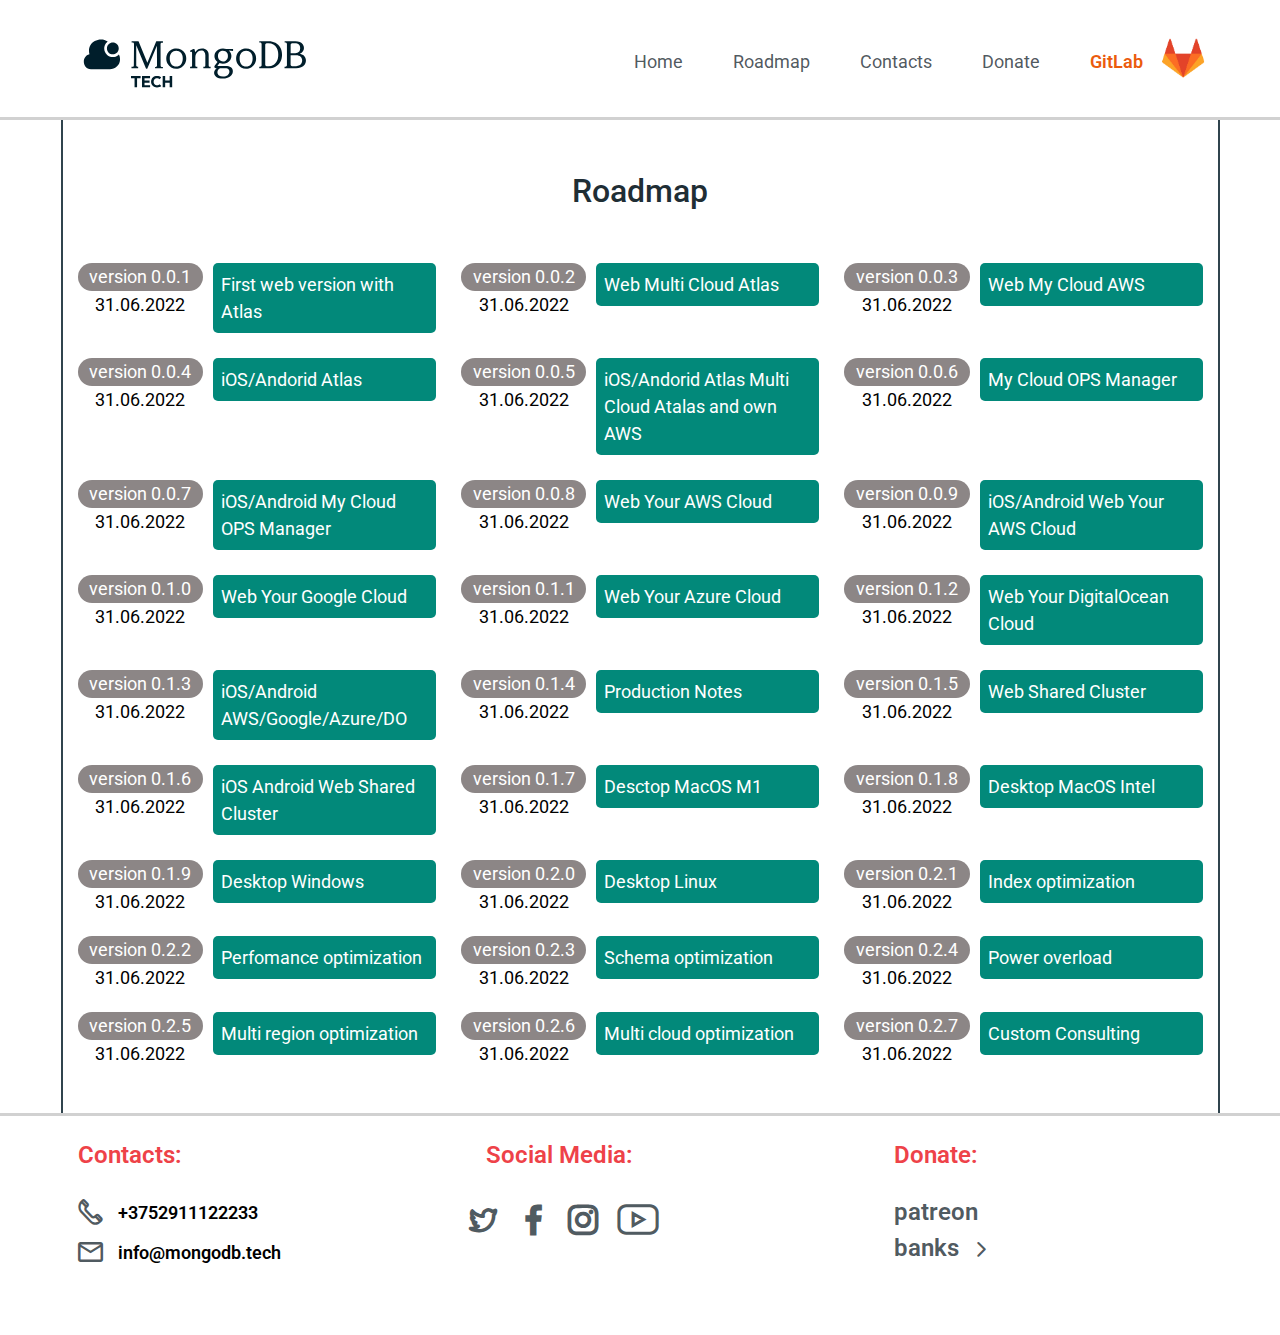
==== commit fe5609df: "Add files via upload" ====
--- a/roadMap.html
+++ b/roadMap.html
@@ -10,7 +10,7 @@
 			opacity: 0;
 		}
 	</style>
-	<link rel="stylesheet" href="css/style.min.css?_v=20220619175235">
+	<link rel="stylesheet" href="css/style.min.css?_v=20220621004803">
 	<link rel="shortcut icon" href="favicon.ico">
 	<!-- <meta name="robots" content="noindex, nofollow"> -->
 	<meta name="viewport" content="width=device-width, initial-scale=1.0">
@@ -30,9 +30,10 @@
 					<button type="button" class="menu__icon icon-menu"><span></span></button>
 					<nav class="menu__body">
 						<ul class="menu__list">
-							<li class="menu__item"><a href="../index.html" class="menu__link">Home</a></li>
-							<li class="menu__item"><a href="../roadMap.html" class="menu__link">Roadmap</a></li>
-							<li class="menu__item"><a href="" class="menu__link">Contacts</a>
+							<li class="menu__item"><a href="index.html" class="menu__link">Home</a></li>
+							<li class="menu__item"><a href="roadMap.html" class="menu__link">Roadmap</a></li>
+							<li class="menu__item">
+								<a href="" class="menu__link">Contacts</a>
 							</li>
 							<li class="menu__item"><a href="" class="menu__link">Donate</a></li>
 							<li class="menu__item"><a href="https://gitlab.com/mongodb.tech/site" target="_blank" class="menu__link menu__link_gitLab">GitLab</a></li>
@@ -148,101 +149,94 @@
 						</div>
 						<div class="roadMap__item item-roadMap">
 							<div class="item-roadMap__body">
-								<div class="item-roadMap__version">version 0.1.4</div>
-								<div class="item-roadMap__data">31.06.2022</div>
-							</div>
-							<div class="item-roadMap__description">First web version with Atlas</div>
-						</div>
-						<div class="roadMap__item item-roadMap">
-							<div class="item-roadMap__body">
 								<div class="item-roadMap__version">version 0.1.5</div>
 								<div class="item-roadMap__data">31.06.2022</div>
 							</div>
-							<div class="item-roadMap__description">First web version with Atlas</div>
+							<div class="item-roadMap__description">Web Shared Cluster</div>
 						</div>
 						<div class="roadMap__item item-roadMap">
 							<div class="item-roadMap__body">
 								<div class="item-roadMap__version">version 0.1.6</div>
 								<div class="item-roadMap__data">31.06.2022</div>
 							</div>
-							<div class="item-roadMap__description">First web version with Atlas</div>
+							<div class="item-roadMap__description">iOS Android Web Shared Cluster</div>
 						</div>
 						<div class="roadMap__item item-roadMap">
 							<div class="item-roadMap__body">
 								<div class="item-roadMap__version">version 0.1.7</div>
 								<div class="item-roadMap__data">31.06.2022</div>
 							</div>
-							<div class="item-roadMap__description">First web version with Atlas</div>
+							<div class="item-roadMap__description">Desctop MacOS M1</div>
 						</div>
 						<div class="roadMap__item item-roadMap">
 							<div class="item-roadMap__body">
 								<div class="item-roadMap__version">version 0.1.8</div>
 								<div class="item-roadMap__data">31.06.2022</div>
 							</div>
-							<div class="item-roadMap__description">First web version with Atlas</div>
+							<div class="item-roadMap__description">Desktop MacOS Intel</div>
 						</div>
 						<div class="roadMap__item item-roadMap">
 							<div class="item-roadMap__body">
 								<div class="item-roadMap__version">version 0.1.9</div>
 								<div class="item-roadMap__data">31.06.2022</div>
 							</div>
-							<div class="item-roadMap__description">First web version with Atlas</div>
+							<div class="item-roadMap__description">Desktop Windows</div>
 						</div>
 						<div class="roadMap__item item-roadMap">
 							<div class="item-roadMap__body">
 								<div class="item-roadMap__version">version 0.2.0</div>
 								<div class="item-roadMap__data">31.06.2022</div>
 							</div>
-							<div class="item-roadMap__description">First web version with Atlas</div>
+							<div class="item-roadMap__description">Desktop Linux</div>
 						</div>
 						<div class="roadMap__item item-roadMap">
 							<div class="item-roadMap__body">
 								<div class="item-roadMap__version">version 0.2.1</div>
 								<div class="item-roadMap__data">31.06.2022</div>
 							</div>
-							<div class="item-roadMap__description">First web version with Atlas</div>
+							<div class="item-roadMap__description">Index optimization</div>
 						</div>
 						<div class="roadMap__item item-roadMap">
 							<div class="item-roadMap__body">
 								<div class="item-roadMap__version">version 0.2.2</div>
 								<div class="item-roadMap__data">31.06.2022</div>
 							</div>
-							<div class="item-roadMap__description">First web version with Atlas</div>
+							<div class="item-roadMap__description">Perfomance optimization</div>
 						</div>
 						<div class="roadMap__item item-roadMap">
 							<div class="item-roadMap__body">
 								<div class="item-roadMap__version">version 0.2.3</div>
 								<div class="item-roadMap__data">31.06.2022</div>
 							</div>
-							<div class="item-roadMap__description">First web version with Atlas</div>
+							<div class="item-roadMap__description">Schema optimization</div>
 						</div>
 						<div class="roadMap__item item-roadMap">
 							<div class="item-roadMap__body">
 								<div class="item-roadMap__version">version 0.2.4</div>
 								<div class="item-roadMap__data">31.06.2022</div>
 							</div>
-							<div class="item-roadMap__description">First web version with Atlas</div>
+							<div class="item-roadMap__description">Power overload</div>
 						</div>
 						<div class="roadMap__item item-roadMap">
 							<div class="item-roadMap__body">
 								<div class="item-roadMap__version">version 0.2.5</div>
 								<div class="item-roadMap__data">31.06.2022</div>
 							</div>
-							<div class="item-roadMap__description">First web version with Atlas</div>
+							<div class="item-roadMap__description">Multi region optimization</div>
 						</div>
 						<div class="roadMap__item item-roadMap">
 							<div class="item-roadMap__body">
 								<div class="item-roadMap__version">version 0.2.6</div>
 								<div class="item-roadMap__data">31.06.2022</div>
 							</div>
-							<div class="item-roadMap__description">First web version with Atlas</div>
+							<div class="item-roadMap__description">Multi cloud optimization</div>
 						</div>
 						<div class="roadMap__item item-roadMap">
 							<div class="item-roadMap__body">
 								<div class="item-roadMap__version">version 0.2.7</div>
 								<div class="item-roadMap__data">31.06.2022</div>
 							</div>
-							<div class="item-roadMap__description">First web version with Atlas</div>
+							<div class="item-roadMap__description">Custom Consulting</div>
 						</div>
 					</div>
 				</div>
@@ -250,7 +244,7 @@
 		</main>
 		<footer class="footer">
 			<div class="footer__container">
-				<div data-spollers="767.98" class="spollers footer__contacts contacts">
+				<div id="contacts" data-spollers="767.98" class="spollers footer__contacts contacts">
 					<div class="spollers__item">
 						<button type="button" data-spoller class="spollers__title contacts__title">Contacts:</button>
 						<div class="spollers__body">
@@ -274,7 +268,7 @@
 						</div>
 					</div>
 				</div>
-				<div data-spollers="767.98" class="spollers footer__donate donate">
+				<div id="donate" data-spollers="767.98" class="spollers footer__donate donate">
 					<div class="spollers__item">
 						<button type="button" data-spoller class="spollers__title donate__title">Donate:</button>
 						<div class="spollers__body donate__body">
@@ -346,17 +340,43 @@
 				</div>
 		</footer>
 	</div>
-	<!-- <div id="popup" aria-hidden="true" class="popup">
-	<div class="popup__wrapper">
-		<div class="popup__content">
-			<button data-close type="button" class="popup__close">Закрыть</button>
-			<div class="popup__text">
-				Text
+	<div id="item_01" aria-hidden="true" class="popup">
+		<div class="popup__wrapper">
+			<div class="popup__content">
+				<button data-close type="button" class="popup__close">Закрыть</button>
+				<div class="popup__text">
+					Lorem ipsum dolor sit amet consectetur adipisicing elit. Adipisci vero aliquid rerum eaque animi,
+					suscipit quae eum rem sequi cumque nulla distinctio inventore ipsum molestias commodi esse dolor
+					dignissimos amet.
+				</div>
 			</div>
 		</div>
 	</div>
-</div> -->
-	<script src="js/app.min.js?_v=20220619175235"></script>
+	<div id="item_02" aria-hidden="true" class="popup">
+		<div class="popup__wrapper">
+			<div class="popup__content">
+				<button data-close type="button" class="popup__close">Закрыть</button>
+				<div class="popup__text">
+					Lorem ipsum, dolor sit amet consectetur adipisicing elit. Fuga quod ea exercitationem reprehenderit
+					voluptas. Voluptas ea ab aperiam, quidem hic nemo culpa, sed magni impedit mollitia et deleniti natus
+					veniam.
+				</div>
+			</div>
+		</div>
+	</div>
+	<div id="item_03" aria-hidden="true" class="popup">
+		<div class="popup__wrapper">
+			<div class="popup__content">
+				<button data-close type="button" class="popup__close">Закрыть</button>
+				<div class="popup__text">
+					Lorem ipsum, dolor sit amet consectetur adipisicing elit. Deserunt in quibusdam, magnam labore cum
+					incidunt aliquid a vero sed amet praesentium, doloribus dolore eaque quis alias rerum aperiam nisi
+					repellat!
+				</div>
+			</div>
+		</div>
+	</div>
+	<script src="js/app.min.js?_v=20220621004803"></script>
 </body>
 
 </html>--- a/css/style.min.css
+++ b/css/style.min.css
@@ -1 +1 @@
-@charset "UTF-8";@import url(https://fonts.googleapis.com/css?family=Roboto:300,300italic,regular,italic,500,500italic,700,700italic&display=swap);@font-face{font-family:icons;font-display:swap;src:url(../fonts/icons.woff2) format("woff2"),url(../fonts/icons.woff) format("woff");font-weight:400;font-style:normal}._spoller-init .banks-items__title:after,._spoller-init .banks__title:after,._spoller-init .contacts__title:after,._spoller-init .donate__title:after,._spoller-init .social__title:after,[class*=_icon-]:before{font-family:icons;font-style:normal;font-weight:400;font-variant:normal;text-transform:none;line-height:1;-webkit-font-smoothing:antialiased;-moz-osx-font-smoothing:grayscale}[class*=_icon-]:before{display:block}._icon-arrow:before{content:"\e900"}._icon-envelope:before{content:"\e901"}._icon-facebook:before{content:"\e902"}._icon-instagram:before{content:"\e903"}._icon-phone:before{content:"\e904"}._icon-twitter:before{content:"\e905"}._icon-youtobe:before{content:"\e906"}*{padding:0;margin:0;border:0}*,:after,:before{-webkit-box-sizing:border-box;box-sizing:border-box}body,html{height:100%;min-width:320px}body{color:#000;line-height:1;font-family:Roboto;font-size:1.125rem;-ms-text-size-adjust:100%;-moz-text-size-adjust:100%;-webkit-text-size-adjust:100%;-webkit-font-smoothing:antialiased;-moz-osx-font-smoothing:grayscale}button,input,textarea{font-family:Roboto;font-size:inherit}button{cursor:pointer;color:inherit;background-color:inherit}a{color:inherit}a:link,a:visited{text-decoration:none}a:hover{text-decoration:none}ul li{list-style:none}img{vertical-align:top}h1,h2,h3,h4,h5,h6{font-weight:inherit;font-size:inherit}body{background:url(../img/logotip/logotip.svg) 50%/70% no-repeat}.lock body{overflow:hidden;-ms-touch-action:none;touch-action:none}.loaded body{background:0 0;opacity:1}.wrapper{min-height:100%;display:-webkit-box;display:-ms-flexbox;display:flex;-webkit-box-orient:vertical;-webkit-box-direction:normal;-ms-flex-direction:column;flex-direction:column;overflow:hidden}.wrapper>main{-webkit-box-flex:1;-ms-flex:1 1 auto;flex:1 1 auto}.wrapper>*{min-width:0}[class*=__container]{max-width:70.3125rem;-webkit-box-sizing:content-box;box-sizing:content-box;margin:0 auto;padding:0 .9375rem}[data-fullscreen]{min-height:100vh}.touch [data-fullscreen]{min-height:calc(var(--vh,1vh) * 100)}[class*=-ibg]{position:relative}[class*=-ibg] img{position:absolute;width:100%;height:100%;top:0;left:0;-o-object-fit:cover;object-fit:cover}[class*=-ibg_contain] img{-o-object-fit:contain;object-fit:contain}.button{display:inline-block;background-color:#ee4248;color:#fff;font-weight:400;font-size:20px;line-height:124%;padding:.75rem 2rem;-webkit-box-shadow:1px 2px 4px rgba(0,0,0,.25);box-shadow:1px 2px 4px rgba(0,0,0,.25);border-radius:4px;-webkit-transition:.3s ease 0s;-o-transition:.3s ease 0s;transition:.3s ease 0s}.button_green{background-color:#02897a}.button__small{padding:.5rem 1rem;font-size:18px}.button__small_green{background-color:#02897a}.header{position:relative;z-index:50;min-height:100px;border-bottom:3px solid #d1d1d1}@supports (padding-top:clamp(1.5625rem ,1.442739521rem + 0.5988023952vw ,1.875rem)){.header{padding-top:clamp(1.5625rem ,1.442739521rem + .5988023952vw ,1.875rem)}}@supports not (padding-top:clamp(1.5625rem ,1.442739521rem + 0.5988023952vw ,1.875rem)){.header{padding-top:calc(1.5625rem + .3125 * (100vw - 20rem)/ 52.1875)}}@supports (padding-bottom:clamp(1.25rem ,1.2020958084rem + 0.2395209581vw ,1.375rem)){.header{padding-bottom:clamp(1.25rem ,1.2020958084rem + .2395209581vw ,1.375rem)}}@supports not (padding-bottom:clamp(1.25rem ,1.2020958084rem + 0.2395209581vw ,1.375rem)){.header{padding-bottom:calc(1.25rem + .125 * (100vw - 20rem)/ 52.1875)}}.header__container{display:-ms-grid;display:grid;-ms-grid-columns:30% 1fr;grid-template-columns:30% 1fr;-webkit-box-align:center;-ms-flex-align:center;align-items:center}.header__logotip{position:relative;z-index:10;-ms-flex-item-align:center;-ms-grid-row-align:center;align-self:center}.header__logo img{-webkit-transition:.3s ease;-o-transition:.3s ease;transition:.3s ease;width:237px}.header__menu{-ms-grid-column-align:end;justify-self:end}.menu{display:-webkit-box;display:-ms-flexbox;display:flex;-webkit-box-align:center;-ms-flex-align:center;align-items:center}.menu__list{padding-right:60px;display:-webkit-box;display:-ms-flexbox;display:flex}@supports ((-moz-column-gap:clamp(1.25rem ,-2.7832824492rem + 8.4028905944vw ,3.125rem)) or (column-gap:clamp(1.25rem ,-2.7832824492rem + 8.4028905944vw ,3.125rem))){.menu__list{-webkit-column-gap:clamp(1.25rem ,-2.7832824492rem + 8.4028905944vw ,3.125rem);-moz-column-gap:clamp(1.25rem ,-2.7832824492rem + 8.4028905944vw ,3.125rem);column-gap:clamp(1.25rem ,-2.7832824492rem + 8.4028905944vw ,3.125rem)}}@supports not ((-moz-column-gap:clamp(1.25rem ,-2.7832824492rem + 8.4028905944vw ,3.125rem)) or (column-gap:clamp(1.25rem ,-2.7832824492rem + 8.4028905944vw ,3.125rem))){.menu__list{-webkit-column-gap:calc(1.25rem + 1.875 * (100vw - 47.99875rem)/ 22.31375);-moz-column-gap:calc(1.25rem + 1.875 * (100vw - 47.99875rem)/ 22.31375);column-gap:calc(1.25rem + 1.875 * (100vw - 47.99875rem)/ 22.31375)}}.menu__link{display:-webkit-box;display:-ms-flexbox;display:flex;-webkit-box-align:center;-ms-flex-align:center;align-items:center;position:relative;font-weight:400;font-size:18px;line-height:124%;color:rgba(31,46,53,.8);-webkit-transition:.3s ease 0s;-o-transition:.3s ease 0s;transition:.3s ease 0s;overflow:hidden}.menu__link:after{content:"";position:absolute;bottom:0;left:-100%;width:100%;height:2px;background-color:#ee4248;-webkit-transition:.3s ease 0s;-o-transition:.3s ease 0s;transition:.3s ease 0s}.menu__link_gitLab{overflow:visible;font-weight:600;color:#eb5b0d}.menu__link_gitLab::after{display:none}.no-webp .menu__link_gitLab::before{background:url(../img/logotip/GitLab.png) 50%/cover no-repeat}.menu__link_gitLab::before{content:"";position:absolute;top:-15px;right:-70px;width:110%;height:200%;-webkit-transition:.3s ease;-o-transition:.3s ease;transition:.3s ease}@-webkit-keyframes gitLab{0%{-webkit-transform:translate(0,-5px);transform:translate(0,-5px)}100%{-webkit-transform:rotate(0,5px);transform:rotate(0,5px)}}@keyframes gitLab{0%{-webkit-transform:translate(0,-5px);transform:translate(0,-5px)}100%{-webkit-transform:rotate(0,5px);transform:rotate(0,5px)}}.icon-menu{outline:0;display:none}.footer{border-top:3px solid #d1d1d1}@supports (padding-top:clamp(1.25rem ,1.130239521rem + 0.5988023952vw ,1.5625rem)){.footer{padding-top:clamp(1.25rem ,1.130239521rem + .5988023952vw ,1.5625rem)}}@supports not (padding-top:clamp(1.25rem ,1.130239521rem + 0.5988023952vw ,1.5625rem)){.footer{padding-top:calc(1.25rem + .3125 * (100vw - 20rem)/ 52.1875)}}@supports (padding-bottom:clamp(2.5rem ,2.2604790419rem + 1.1976047904vw ,3.125rem)){.footer{padding-bottom:clamp(2.5rem ,2.2604790419rem + 1.1976047904vw ,3.125rem)}}@supports not (padding-bottom:clamp(2.5rem ,2.2604790419rem + 1.1976047904vw ,3.125rem)){.footer{padding-bottom:calc(2.5rem + .625 * (100vw - 20rem)/ 52.1875)}}.footer__contacts{-webkit-box-flex:0;-ms-flex:0 1 33.333%;flex:0 1 33.333%}.footer__contacts:not(:last-child){margin-bottom:1.25rem}.footer__social{-webkit-box-flex:0;-ms-flex:0 1 33.333%;flex:0 1 33.333%}.footer__social:not(:last-child){margin-bottom:1.25rem}.footer__donate{-webkit-box-flex:0;-ms-flex:0 1 33.333%;flex:0 1 33.333%}.footer__donate:not(:last-child){margin-bottom:1.25rem}.spollers__title{outline:0;color:#ee4248;font-weight:600;line-height:124%}.spollers__title:not(:last-child){margin-bottom:1.875rem}._spoller-init .spollers__title{-webkit-box-pack:justify;-ms-flex-pack:justify;justify-content:space-between}.contacts__title{font-size:24px}._spoller-init .contacts__title{display:-webkit-box;display:-ms-flexbox;display:flex;-webkit-box-align:center;-ms-flex-align:center;align-items:center;-webkit-column-gap:.9375rem;-moz-column-gap:.9375rem;column-gap:.9375rem}._spoller-init .contacts__title:after{content:"\e900";display:block;font-size:.875rem;-webkit-transition:.3s ease;-o-transition:.3s ease;transition:.3s ease}.contacts__body{display:-webkit-box;display:-ms-flexbox;display:flex;-webkit-box-orient:vertical;-webkit-box-direction:normal;-ms-flex-direction:column;flex-direction:column;row-gap:.9375rem}.contacts__body a{font-size:1.125rem;font-weight:600;display:-webkit-box;display:-ms-flexbox;display:flex;-webkit-column-gap:.9375rem;-moz-column-gap:.9375rem;column-gap:.9375rem;-webkit-box-align:center;-ms-flex-align:center;align-items:center;-webkit-transition:.3s ease;-o-transition:.3s ease;transition:.3s ease}.contacts__body a::before{color:rgba(31,46,53,.8);font-size:1.5625rem}.contacts__body a:first-child::before{font-weight:600}.social__title{font-size:24px}._spoller-init .social__title{display:-webkit-box;display:-ms-flexbox;display:flex;-webkit-box-align:center;-ms-flex-align:center;align-items:center;-webkit-column-gap:.9375rem;-moz-column-gap:.9375rem;column-gap:.9375rem}._spoller-init .social__title:after{content:"\e900";display:block;font-size:.875rem;-webkit-transition:.3s ease;-o-transition:.3s ease;transition:.3s ease}.social__items{display:-webkit-box;display:-ms-flexbox;display:flex;-webkit-box-align:center;-ms-flex-align:center;align-items:center;-webkit-column-gap:1.25rem;-moz-column-gap:1.25rem;column-gap:1.25rem}.social__items a{-webkit-transition:.3s ease;-o-transition:.3s ease;transition:.3s ease;font-weight:600;display:-webkit-inline-box;display:-ms-inline-flexbox;display:inline-flex;-webkit-column-gap:.9375rem;-moz-column-gap:.9375rem;column-gap:.9375rem}.social__items a::before{color:rgba(31,46,53,.8);font-size:1.875rem;font-weight:600;-webkit-transition:.3s ease;-o-transition:.3s ease;transition:.3s ease}.social__items a:last-child::before{font-size:40px}.donate__title{font-size:24px}._spoller-init .donate__title{display:-webkit-box;display:-ms-flexbox;display:flex;-webkit-box-align:center;-ms-flex-align:center;align-items:center;-webkit-column-gap:.9375rem;-moz-column-gap:.9375rem;column-gap:.9375rem}._spoller-init .donate__title:after{content:"\e900";display:block;font-size:.875rem;-webkit-transition:.3s ease;-o-transition:.3s ease;transition:.3s ease}.donate__body a{display:-webkit-inline-box;display:-ms-inline-flexbox;display:inline-flex;-webkit-transition:.3s ease;-o-transition:.3s ease;transition:.3s ease;font-weight:600;color:rgba(31,46,53,.8);font-size:1.5rem}.donate__body a:not(:last-child){margin-bottom:.625rem}.banks:not(:last-child){margin-bottom:.3125rem}.banks__title{color:#000;width:150px;-webkit-transition:.3s ease;-o-transition:.3s ease;transition:.3s ease}.banks__title:not(:last-child){margin-bottom:.3125rem}._spoller-init .banks__title{display:-webkit-box;display:-ms-flexbox;display:flex;-webkit-box-align:center;-ms-flex-align:center;align-items:center;-webkit-box-pack:justify;-ms-flex-pack:justify;justify-content:space-between;-webkit-column-gap:.9375rem;-moz-column-gap:.9375rem;column-gap:.9375rem}._spoller-init .banks__title:after{content:"\e900";display:block;font-size:.875rem;-webkit-transition:.3s ease;-o-transition:.3s ease;transition:.3s ease}.banks__body{color:#ee4248;font-weight:600}.banks-items__title{color:rgba(31,46,53,.8);-webkit-transition:.3s ease;-o-transition:.3s ease;transition:.3s ease;font-weight:600;font-size:1.5rem}._spoller-init .banks-items__title{display:-webkit-box;display:-ms-flexbox;display:flex;-webkit-box-align:center;-ms-flex-align:center;align-items:center;-webkit-column-gap:.9375rem;-moz-column-gap:.9375rem;column-gap:.9375rem}._spoller-init .banks-items__title:after{content:"\e900";display:block;font-size:.9375rem;-webkit-transition:.3s ease;-o-transition:.3s ease;transition:.3s ease}.banks-items__title:not(:last-child){margin-bottom:.625rem}._spoller-active:after{-webkit-transform:rotate(90deg);-ms-transform:rotate(90deg);transform:rotate(90deg)}.main-slider{display:-webkit-box;display:-ms-flexbox;display:flex;-webkit-box-align:center;-ms-flex-align:center;align-items:center;-webkit-box-pack:center;-ms-flex-pack:center;justify-content:center;position:relative}.main-slider__container{min-width:0}.main-slider__arrow{display:none}.main-slider .swiper-pagination-bullets{position:absolute;width:100%;height:27px;bottom:20%;left:47%;display:-webkit-box;display:-ms-flexbox;display:flex;-ms-flex-wrap:wrap;flex-wrap:wrap}.main-slider .swiper-pagination-bullet{-webkit-box-flex:0;-ms-flex:0 0 27px;flex:0 0 27px;height:27px;border-radius:50%;-webkit-transition:.3s ease 0s;-o-transition:.3s ease 0s;transition:.3s ease 0s;position:relative;cursor:pointer;display:-webkit-box;display:-ms-flexbox;display:flex;-webkit-box-pack:center;-ms-flex-pack:center;justify-content:center;-webkit-box-align:center;-ms-flex-align:center;align-items:center;margin:2px 0}.main-slider .swiper-pagination-bullet:not(:last-child){margin-right:8px}.main-slider .swiper-pagination-bullet::after{content:"";width:11px;height:11px;background-color:#938c8c;border-radius:50%;-webkit-transition:.3s ease 0s;-o-transition:.3s ease 0s;transition:.3s ease 0s}.main-slider .swiper-pagination-bullet::before{content:"";position:absolute;top:0;left:0;width:100%;height:100%;border-radius:50%;border:1px solid #ee4248;-webkit-transition:-webkit-transform .3s ease 0s;transition:-webkit-transform .3s ease 0s;-o-transition:transform .3s ease 0s;transition:transform .3s ease 0s;transition:transform .3s ease 0s,-webkit-transform .3s ease 0s;-webkit-transform:scale(0);-ms-transform:scale(0);transform:scale(0)}.main-slider .swiper-pagination-bullet-active::after{background-color:#ee4248;width:13px;height:13px}.main-slider .swiper-pagination-bullet-active::before{-webkit-transform:scale(1);-ms-transform:scale(1);transform:scale(1)}.swiper{margin:0 -10px;padding:0 10px}.slide-swiper{position:relative;z-index:5}@supports ((-moz-column-gap:clamp(0.625rem ,-0.1414670659rem + 3.8323353293vw ,2.625rem)) or (column-gap:clamp(0.625rem ,-0.1414670659rem + 3.8323353293vw ,2.625rem))){.slide-swiper{-webkit-column-gap:clamp(.625rem ,-.1414670659rem + 3.8323353293vw ,2.625rem);-moz-column-gap:clamp(.625rem ,-.1414670659rem + 3.8323353293vw ,2.625rem);column-gap:clamp(.625rem ,-.1414670659rem + 3.8323353293vw ,2.625rem)}}@supports not ((-moz-column-gap:clamp(0.625rem ,-0.1414670659rem + 3.8323353293vw ,2.625rem)) or (column-gap:clamp(0.625rem ,-0.1414670659rem + 3.8323353293vw ,2.625rem))){.slide-swiper{-webkit-column-gap:calc(.625rem + 2 * (100vw - 20rem)/ 52.1875);-moz-column-gap:calc(.625rem + 2 * (100vw - 20rem)/ 52.1875);column-gap:calc(.625rem + 2 * (100vw - 20rem)/ 52.1875)}}.slide-swiper__body{position:relative;z-index:5;display:-webkit-box;display:-ms-flexbox;display:flex;-webkit-box-align:start;-ms-flex-align:start;align-items:flex-start;-webkit-box-pack:center;-ms-flex-pack:center;justify-content:center;-webkit-box-orient:vertical;-webkit-box-direction:normal;-ms-flex-direction:column;flex-direction:column;-webkit-box-flex:0;-ms-flex:0 1 50%;flex:0 1 50%;row-gap:1.5rem}@supports (row-gap:clamp(0.9375rem ,0.7219311377rem + 1.0778443114vw ,1.5rem)){.slide-swiper__body{row-gap:clamp(.9375rem ,.7219311377rem + 1.0778443114vw ,1.5rem)}}@supports not (row-gap:clamp(0.9375rem ,0.7219311377rem + 1.0778443114vw ,1.5rem)){.slide-swiper__body{row-gap:calc(.9375rem + .5625 * (100vw - 20rem)/ 52.1875)}}.slide-swiper__image-ibg_contain{display:-webkit-box;display:-ms-flexbox;display:flex;-webkit-box-align:center;-ms-flex-align:center;align-items:center;-webkit-box-pack:center;-ms-flex-pack:center;justify-content:center;-webkit-box-flex:0;-ms-flex:0 1 50%;flex:0 1 50%;padding-bottom:33%}.body-slider__title{font-weight:700;font-size:48px;line-height:133.69%;color:#1f2e35}@supports (font-size:clamp(2.5rem ,-1.2293233083rem + 6.015037594vw ,3rem)){.body-slider__title{font-size:clamp(2.5rem ,-1.2293233083rem + 6.015037594vw ,3rem)}}@supports not (font-size:clamp(2.5rem ,-1.2293233083rem + 6.015037594vw ,3rem)){.body-slider__title{font-size:calc(2.5rem + .5 * (100vw - 62rem)/ 8.3125)}}.body-slider__title span{color:#ee4248}.body-slider__title_green span{color:#02897a}.body-slider__text{font-weight:400;font-size:20px;line-height:124%;color:#30444e}.welcome{background-color:#f7f7f7}@supports (padding-bottom:clamp(2.5rem ,1.9491017964rem + 2.754491018vw ,3.9375rem)){.welcome{padding-bottom:clamp(2.5rem ,1.9491017964rem + 2.754491018vw ,3.9375rem)}}@supports not (padding-bottom:clamp(2.5rem ,1.9491017964rem + 2.754491018vw ,3.9375rem)){.welcome{padding-bottom:calc(2.5rem + 1.4375 * (100vw - 20rem)/ 52.1875)}}@supports (padding-top:clamp(2.5rem ,2.0928143713rem + 2.0359281437vw ,3.5625rem)){.welcome{padding-top:clamp(2.5rem ,2.0928143713rem + 2.0359281437vw ,3.5625rem)}}@supports not (padding-top:clamp(2.5rem ,2.0928143713rem + 2.0359281437vw ,3.5625rem)){.welcome{padding-top:calc(2.5rem + 1.0625 * (100vw - 20rem)/ 52.1875)}}.welcome__container{position:relative;z-index:5;-webkit-box-align:center;-ms-flex-align:center;align-items:center}.welcome__image{padding-right:95px;-webkit-box-flex:0;-ms-flex:0 1 50%;flex:0 1 50%;padding-bottom:40%}.welcome__image img{padding-right:95px}.welcome__body{position:relative;z-index:5;-webkit-box-flex:0;-ms-flex:0 1 50%;flex:0 1 50%}.body-welcom__title{font-weight:500;font-size:32px;line-height:133.69%;color:#1f2e35}.body-welcom__title span{color:#ee4248}.body-welcom__title:not(:last-child){margin-bottom:1.5rem}.body-welcom__text P{font-style:normal;font-weight:400;font-size:18px;line-height:150%;color:#30444e}.body-welcom__text P:not(:last-child){margin-bottom:1.5625rem}.body-welcom__text P span{color:#ee4248}@supports (padding-bottom:clamp(2.5rem ,0.8233532934rem + 8.3832335329vw ,6.875rem)){.product{padding-bottom:clamp(2.5rem ,.8233532934rem + 8.3832335329vw ,6.875rem)}}@supports not (padding-bottom:clamp(2.5rem ,0.8233532934rem + 8.3832335329vw ,6.875rem)){.product{padding-bottom:calc(2.5rem + 4.375 * (100vw - 20rem)/ 52.1875)}}@supports (padding-top:clamp(2.5rem ,0.6796407186rem + 9.1017964072vw ,7.25rem)){.product{padding-top:clamp(2.5rem ,.6796407186rem + 9.1017964072vw ,7.25rem)}}@supports not (padding-top:clamp(2.5rem ,0.6796407186rem + 9.1017964072vw ,7.25rem)){.product{padding-top:calc(2.5rem + 4.75 * (100vw - 20rem)/ 52.1875)}}.product__title{font-weight:500;font-size:32px;line-height:133.69%;text-align:center;color:#1f2e35}@supports (margin-bottom:clamp(1.875rem ,1.4678143713rem + 2.0359281437vw ,2.9375rem)){.product__title:not(:last-child){margin-bottom:clamp(1.875rem ,1.4678143713rem + 2.0359281437vw ,2.9375rem)}}@supports not (margin-bottom:clamp(1.875rem ,1.4678143713rem + 2.0359281437vw ,2.9375rem)){.product__title:not(:last-child){margin-bottom:calc(1.875rem + 1.0625 * (100vw - 20rem)/ 52.1875)}}.items-product{display:-webkit-box;display:-ms-flexbox;display:flex;-webkit-box-pack:space-evenly;-ms-flex-pack:space-evenly;justify-content:space-evenly}@supports ((-moz-column-gap:clamp(1.25rem ,0.4595808383rem + 3.9520958084vw ,3.3125rem)) or (column-gap:clamp(1.25rem ,0.4595808383rem + 3.9520958084vw ,3.3125rem))){.items-product{-webkit-column-gap:clamp(1.25rem ,.4595808383rem + 3.9520958084vw ,3.3125rem);-moz-column-gap:clamp(1.25rem ,.4595808383rem + 3.9520958084vw ,3.3125rem);column-gap:clamp(1.25rem ,.4595808383rem + 3.9520958084vw ,3.3125rem)}}@supports not ((-moz-column-gap:clamp(1.25rem ,0.4595808383rem + 3.9520958084vw ,3.3125rem)) or (column-gap:clamp(1.25rem ,0.4595808383rem + 3.9520958084vw ,3.3125rem))){.items-product{-webkit-column-gap:calc(1.25rem + 2.0625 * (100vw - 20rem)/ 52.1875);-moz-column-gap:calc(1.25rem + 2.0625 * (100vw - 20rem)/ 52.1875);column-gap:calc(1.25rem + 2.0625 * (100vw - 20rem)/ 52.1875)}}.items-product__item{display:-webkit-box;display:-ms-flexbox;display:flex;-webkit-box-orient:vertical;-webkit-box-direction:normal;-ms-flex-direction:column;flex-direction:column;row-gap:.9375rem}.items-product__image-ibg_contain{max-width:100px;min-height:95px;padding:13%}.items-product__title{font-weight:500;font-size:28px;line-height:133.69%;color:#ee4248}.items-product__text{font-weight:400;font-size:18px;line-height:150%;color:#30444e}.items-product__button{-ms-flex-item-align:start;align-self:flex-start}@supports (padding-bottom:clamp(0.625rem ,-0.3330838323rem + 4.7904191617vw ,3.125rem)){.roadMap{padding-bottom:clamp(.625rem ,-.3330838323rem + 4.7904191617vw ,3.125rem)}}@supports not (padding-bottom:clamp(0.625rem ,-0.3330838323rem + 4.7904191617vw ,3.125rem)){.roadMap{padding-bottom:calc(.625rem + 2.5 * (100vw - 20rem)/ 52.1875)}}@supports (padding-top:clamp(0.625rem ,-0.3330838323rem + 4.7904191617vw ,3.125rem)){.roadMap{padding-top:clamp(.625rem ,-.3330838323rem + 4.7904191617vw ,3.125rem)}}@supports not (padding-top:clamp(0.625rem ,-0.3330838323rem + 4.7904191617vw ,3.125rem)){.roadMap{padding-top:calc(.625rem + 2.5 * (100vw - 20rem)/ 52.1875)}}.roadMap__container{border:2px solid #30444e}.roadMap__title{font-weight:500;font-size:32px;line-height:133.69%;text-align:center;color:#1f2e35}@supports (padding-top:clamp(0.625rem ,-0.3330838323rem + 4.7904191617vw ,3.125rem)){.roadMap__title{padding-top:clamp(.625rem ,-.3330838323rem + 4.7904191617vw ,3.125rem)}}@supports not (padding-top:clamp(0.625rem ,-0.3330838323rem + 4.7904191617vw ,3.125rem)){.roadMap__title{padding-top:calc(.625rem + 2.5 * (100vw - 20rem)/ 52.1875)}}@supports (margin-bottom:clamp(1.875rem ,1.3959580838rem + 2.3952095808vw ,3.125rem)){.roadMap__title:not(:last-child){margin-bottom:clamp(1.875rem ,1.3959580838rem + 2.3952095808vw ,3.125rem)}}@supports not (margin-bottom:clamp(1.875rem ,1.3959580838rem + 2.3952095808vw ,3.125rem)){.roadMap__title:not(:last-child){margin-bottom:calc(1.875rem + 1.25 * (100vw - 20rem)/ 52.1875)}}.roadMap__items{display:-ms-grid;display:grid;-ms-grid-columns:(1fr)[3];grid-template-columns:repeat(3,1fr);-webkit-column-gap:25px;-moz-column-gap:25px;column-gap:25px;row-gap:25px}@supports (padding-bottom:clamp(0.625rem ,-0.3330838323rem + 4.7904191617vw ,3.125rem)){.roadMap__items{padding-bottom:clamp(.625rem ,-.3330838323rem + 4.7904191617vw ,3.125rem)}}@supports not (padding-bottom:clamp(0.625rem ,-0.3330838323rem + 4.7904191617vw ,3.125rem)){.roadMap__items{padding-bottom:calc(.625rem + 2.5 * (100vw - 20rem)/ 52.1875)}}.roadMap__item{-webkit-box-flex:0;-ms-flex:0 1 33.333%;flex:0 1 33.333%}.item-roadMap{display:-ms-grid;display:grid;-ms-grid-columns:35% 1fr;grid-template-columns:35% 1fr;gap:10px}.item-roadMap__body{display:-ms-grid;display:grid;row-gap:5px}.item-roadMap__version{text-align:center;display:-webkit-box;display:-ms-flexbox;display:flex;-webkit-box-align:center;-ms-flex-align:center;align-items:center;-webkit-box-pack:center;-ms-flex-pack:center;justify-content:center;background-color:#8c8686;padding:5px 8px;border-radius:20px;color:#fff}.item-roadMap__data{-ms-flex-item-align:center;-ms-grid-row-align:center;align-self:center;-ms-grid-column-align:center;justify-self:center}.item-roadMap__description{background-color:#02897a;color:#fff;font-style:normal;font-weight:400;font-size:18px;line-height:150%;padding:8px;border-radius:5px}.swiper{overflow:hidden}.swiper-wrapper{width:100%;height:100%;-webkit-box-sizing:content-box;box-sizing:content-box;display:-webkit-box;display:-ms-flexbox;display:flex;position:relative}.swiper-vertical .swiper-wrapper{-webkit-box-orient:vertical;-webkit-box-direction:normal;-ms-flex-direction:column;flex-direction:column}.swiper-autoheight .swiper-wrapper{-webkit-box-align:start;-ms-flex-align:start;align-items:flex-start}.swiper-initialized .swiper-slide{-ms-flex-negative:0;flex-shrink:0}.swiper-android .swiper-slide,.swiper-android .swiper-wrapper{-webkit-transform:translate3d(0,0,0);transform:translate3d(0,0,0)}.swiper-button-lock{display:none!important}@media (min-width:41.25em){.footer__container{display:-webkit-box;display:-ms-flexbox;display:flex}@supports ((-moz-column-gap:clamp(1.875rem ,0.1983532934rem + 8.3832335329vw ,6.25rem)) or (column-gap:clamp(1.875rem ,0.1983532934rem + 8.3832335329vw ,6.25rem))){.footer__container{-webkit-column-gap:clamp(1.875rem ,.1983532934rem + 8.3832335329vw ,6.25rem);-moz-column-gap:clamp(1.875rem ,.1983532934rem + 8.3832335329vw ,6.25rem);column-gap:clamp(1.875rem ,.1983532934rem + 8.3832335329vw ,6.25rem)}}@supports not ((-moz-column-gap:clamp(1.875rem ,0.1983532934rem + 8.3832335329vw ,6.25rem)) or (column-gap:clamp(1.875rem ,0.1983532934rem + 8.3832335329vw ,6.25rem))){.footer__container{-webkit-column-gap:calc(1.875rem + 4.375 * (100vw - 20rem)/ 52.1875);-moz-column-gap:calc(1.875rem + 4.375 * (100vw - 20rem)/ 52.1875);column-gap:calc(1.875rem + 4.375 * (100vw - 20rem)/ 52.1875)}}}@media (min-width:47.99875em){.menu__link_gitLab::before{-webkit-animation:gitLab 1s infinite ease-in-out alternate 0s;animation:gitLab 1s infinite ease-in-out alternate 0s}.social__items{margin:0 0 0 -18px}.slide-swiper{display:-webkit-box;display:-ms-flexbox;display:flex;-ms-flex-wrap:nowrap;flex-wrap:nowrap}.body-slider{max-width:32.5rem}.welcome__container{display:-webkit-box;display:-ms-flexbox;display:flex}.welcome__image{-webkit-transform:translate(-100vw,0);-ms-transform:translate(-100vw,0);transform:translate(-100vw,0);-webkit-transition:1s ease .2s;-o-transition:1s ease .2s;transition:1s ease .2s;opacity:0}._watcher-view .welcome__image{-webkit-transform:translate(0,0);-ms-transform:translate(0,0);transform:translate(0,0);opacity:1}.welcome__body{-webkit-transform:translate(100vw,0);-ms-transform:translate(100vw,0);transform:translate(100vw,0);-webkit-transition:1s ease .2s;-o-transition:1s ease .2s;transition:1s ease .2s;opacity:0}._watcher-view .welcome__body{-webkit-transform:translate(0,0);-ms-transform:translate(0,0);transform:translate(0,0);opacity:1}.items-product__image-ibg_contain{-webkit-transform:scale(0);-ms-transform:scale(0);transform:scale(0);-webkit-transition:1s ease .3s;-o-transition:1s ease .3s;transition:1s ease .3s}._watcher-view .items-product__image-ibg_contain{-webkit-transform:scale(1);-ms-transform:scale(1);transform:scale(1)}.items-product__title{-webkit-transform:translate(-100vw,0);-ms-transform:translate(-100vw,0);transform:translate(-100vw,0);-webkit-transition:1s ease .6s;-o-transition:1s ease .6s;transition:1s ease .6s;opacity:0}._watcher-view .items-product__title{-webkit-transform:translate(0,0);-ms-transform:translate(0,0);transform:translate(0,0);opacity:1}.items-product__text{-webkit-transform:translate(100vw,0);-ms-transform:translate(100vw,0);transform:translate(100vw,0);-webkit-transition:1s ease .3s;-o-transition:1s ease .3s;transition:1s ease .3s;opacity:0}._watcher-view .items-product__text{-webkit-transform:translate(0,0);-ms-transform:translate(0,0);transform:translate(0,0);opacity:1}.items-product__button{-webkit-transform:translate(0,100%);-ms-transform:translate(0,100%);transform:translate(0,100%);-webkit-transition:opacity 1s ease .5s,-webkit-box-shadow .3s ease,-webkit-transform 1s ease .5s;transition:opacity 1s ease .5s,-webkit-box-shadow .3s ease,-webkit-transform 1s ease .5s;-o-transition:box-shadow .3s ease,opacity 1s ease .5s,transform 1s ease .5s;transition:box-shadow .3s ease,opacity 1s ease .5s,transform 1s ease .5s;transition:box-shadow .3s ease,opacity 1s ease .5s,transform 1s ease .5s,-webkit-box-shadow .3s ease,-webkit-transform 1s ease .5s;opacity:0}._watcher-view .items-product__button{-webkit-transform:translate(0,0);-ms-transform:translate(0,0);transform:translate(0,0);opacity:1}}@media (min-width:61.99875em){.main-slider__arrow{display:-webkit-box;display:-ms-flexbox;display:flex;-webkit-box-orient:vertical;-webkit-box-direction:reverse;-ms-flex-direction:column-reverse;flex-direction:column-reverse;-webkit-box-align:center;-ms-flex-align:center;align-items:center;-webkit-box-pack:center;-ms-flex-pack:center;justify-content:center;font-size:15px;-webkit-animation:arrow .8s infinite ease-in-out alternate 0s;animation:arrow .8s infinite ease-in-out alternate 0s;position:absolute;bottom:23%;right:15%;width:.3125rem;height:.3125rem}.main-slider__arrow::before{padding:15px;-webkit-transform:rotate(90deg);-ms-transform:rotate(90deg);transform:rotate(90deg);font-size:20px}@-webkit-keyframes arrow{0%{-webkit-transform:translate(0,-8px);transform:translate(0,-8px);color:#000}100%{-webkit-transform:translate(0,8px);transform:translate(0,8px);color:#eb5b0d}}@keyframes arrow{0%{-webkit-transform:translate(0,-8px);transform:translate(0,-8px);color:#000}100%{-webkit-transform:translate(0,8px);transform:translate(0,8px);color:#eb5b0d}}}@media (min-width:61.99875em) and (any-hover:hover){.main-slider__arrow:hover{-webkit-animation:none;animation:none}}@media (max-width:25em){.header__logo img{width:150px}}@media (max-width:69.375em){.roadMap__items{-ms-grid-columns:(1fr)[2];grid-template-columns:repeat(2,1fr)}}@media (max-width:61.99875em){.main-slider[data-fullscreen]{min-height:0}.slide-swiper{padding-top:2.5rem;padding-bottom:2.5rem}.body-welcom__title{text-align:center}}@media (max-width:47.99875em){.touch [data-fullscreen]{-webkit-transition:height .2s;-o-transition:height .2s;transition:height .2s}.header{min-height:80px}.menu__body{position:fixed;overflow:auto;width:100%;height:100%;top:0;left:-100%;-webkit-transition:left .3s ease 0s;-o-transition:left .3s ease 0s;transition:left .3s ease 0s;padding-top:8.125rem;background-color:#928d8d}.menu__body::before{content:"";top:0;position:fixed;width:100%;right:-100%;-webkit-transition:right .3s ease 0s;-o-transition:right .3s ease 0s;transition:right .3s ease 0s;background:#02897a;height:6.25rem}.menu-open .menu__body{left:0}.menu-open .menu__body::before{right:0}.menu__list{-webkit-box-orient:vertical;-webkit-box-direction:normal;-ms-flex-direction:column;flex-direction:column;-webkit-box-align:center;-ms-flex-align:center;align-items:center;-webkit-box-pack:center;-ms-flex-pack:center;justify-content:center;row-gap:1.5625rem}.menu__link{font-size:28px;font-weight:700;color:#fff}.menu__link_gitLab::before{right:-100px}.menu__link_gitLab{font-size:1.875rem;color:#6d3517}.icon-menu{display:block;position:relative;width:2.5rem;height:1.375rem;cursor:pointer;z-index:5}.icon-menu span,.icon-menu::after,.icon-menu::before{content:"";-webkit-transition:all .3s ease 0s;-o-transition:all .3s ease 0s;transition:all .3s ease 0s;right:0;position:absolute;width:100%;height:.125rem;background-color:#000}.icon-menu::before{top:0}.icon-menu::after{bottom:0}.icon-menu span{top:calc(50% - .0625rem)}.menu-open .icon-menu span{width:0}.menu-open .icon-menu::before{top:calc(50% - .0625rem);-webkit-transform:rotate(-45deg);-ms-transform:rotate(-45deg);transform:rotate(-45deg)}.menu-open .icon-menu::after{bottom:calc(50% - .0625rem);-webkit-transform:rotate(45deg);-ms-transform:rotate(45deg);transform:rotate(45deg)}.main-slider .swiper-pagination-bullets{bottom:3%;left:45%}.slide-swiper__image-ibg_contain{position:absolute;top:0;left:0;width:100%;height:100%;z-index:1;opacity:.1}.welcome__image{position:absolute;top:0;left:0;width:100%;height:100%;z-index:1;opacity:.4}.welcome__image img{padding-right:0}.body-welcom__text P{font-weight:700;color:#000}.roadMap__items{-ms-grid-columns:1fr;grid-template-columns:1fr}}@media (max-width:43.75em){.items-product{-webkit-box-orient:vertical;-webkit-box-direction:normal;-ms-flex-direction:column;flex-direction:column;row-gap:80px}.items-product__item{-webkit-box-align:center;-ms-flex-align:center;align-items:center}.items-product__title{font-size:30px}.items-product__text{text-align:center}.items-product__button{-ms-flex-item-align:center;-ms-grid-row-align:center;align-self:center;font-size:24px}}@media (max-width:41.25em){.spollers__title{min-width:100%}.spollers__title:not(:last-child){margin-bottom:.625rem}.donate__body a{font-weight:600}}@media (max-width:31.25em){.header__logo img{width:200px}}@media (any-hover:hover){.button:hover{-webkit-box-shadow:0 0 3px 3px #ee4248;box-shadow:0 0 3px 3px #ee4248}.button_green:hover{-webkit-box-shadow:0 0 3px 3px #02897a;box-shadow:0 0 3px 3px #02897a}.button__small_green:hover{-webkit-box-shadow:0 0 3px 3px #02897a;box-shadow:0 0 3px 3px #02897a}.header__logo img:hover{-webkit-transform:scale(1.02);-ms-transform:scale(1.02);transform:scale(1.02)}.menu__link:hover{color:#ee4248}.menu__link:hover:after{left:0}.menu__link_gitLab:hover{color:#02897a}.menu__link_gitLab:hover::before{-webkit-animation:none;animation:none}.contacts__body a:hover{color:#ee4248}.contacts__body a:hover:before{color:#ee4248}.social__items a:hover::before{color:#ee4248}.donate__body a:hover{color:#ee4248}.banks__title:hover{color:red}.banks-items__title:hover{color:#ee4248}}.webp .menu__link_gitLab::before{background:url(../img/logotip/GitLab.webp) 50%/cover no-repeat}+@charset "UTF-8";@import url(https://fonts.googleapis.com/css?family=Roboto:300,300italic,regular,italic,500,500italic,700,700italic&display=swap);@font-face{font-family:icons;font-display:swap;src:url(../fonts/icons.woff2) format("woff2"),url(../fonts/icons.woff) format("woff");font-weight:400;font-style:normal}._spoller-init .banks-items__title:after,._spoller-init .banks__title:after,._spoller-init .contacts__title:after,._spoller-init .donate__title:after,._spoller-init .social__title:after,[class*=_icon-]:before{font-family:icons;font-style:normal;font-weight:400;font-variant:normal;text-transform:none;line-height:1;-webkit-font-smoothing:antialiased;-moz-osx-font-smoothing:grayscale}[class*=_icon-]:before{display:block}._icon-arrow:before{content:"\e900"}._icon-envelope:before{content:"\e901"}._icon-facebook:before{content:"\e902"}._icon-instagram:before{content:"\e903"}._icon-phone:before{content:"\e904"}._icon-twitter:before{content:"\e905"}._icon-youtobe:before{content:"\e906"}*{padding:0;margin:0;border:0}*,:after,:before{-webkit-box-sizing:border-box;box-sizing:border-box}body,html{height:100%;min-width:320px}body{color:#000;line-height:1;font-family:Roboto;font-size:1.125rem;-ms-text-size-adjust:100%;-moz-text-size-adjust:100%;-webkit-text-size-adjust:100%;-webkit-font-smoothing:antialiased;-moz-osx-font-smoothing:grayscale}button,input,textarea{font-family:Roboto;font-size:inherit}button{cursor:pointer;color:inherit;background-color:inherit}a{color:inherit}a:link,a:visited{text-decoration:none}a:hover{text-decoration:none}ul li{list-style:none}img{vertical-align:top}h1,h2,h3,h4,h5,h6{font-weight:inherit;font-size:inherit}body{background:url(../img/logotip/logotip.svg) 50%/70% no-repeat}.lock body{overflow:hidden;-ms-touch-action:none;touch-action:none}.loaded body{background:0 0;opacity:1}.wrapper{min-height:100%;display:-webkit-box;display:-ms-flexbox;display:flex;-webkit-box-orient:vertical;-webkit-box-direction:normal;-ms-flex-direction:column;flex-direction:column;overflow:hidden}.wrapper>main{-webkit-box-flex:1;-ms-flex:1 1 auto;flex:1 1 auto}.wrapper>*{min-width:0}[class*=__container]{max-width:70.3125rem;-webkit-box-sizing:content-box;box-sizing:content-box;margin:0 auto;padding:0 .9375rem}body::after{content:"";background-color:rgba(0,0,0,.5);position:fixed;width:100%;height:100%;top:0;left:0;opacity:0;-webkit-transition:opacity .8s ease 0s;-o-transition:opacity .8s ease 0s;transition:opacity .8s ease 0s;pointer-events:none;z-index:149}.popup-show body::after{opacity:1}.popup{position:fixed;top:0;left:0;bottom:0;right:0;padding:30px 10px;-webkit-transition:visibility .8s ease 0s;-o-transition:visibility .8s ease 0s;transition:visibility .8s ease 0s;visibility:hidden;pointer-events:none}.popup_show{z-index:150;visibility:visible;overflow:auto;pointer-events:auto}.popup_show .popup__content{visibility:visible;-webkit-transform:scale(1);-ms-transform:scale(1);transform:scale(1)}.popup__wrapper{display:-webkit-box;display:-ms-flexbox;display:flex;-webkit-box-orient:vertical;-webkit-box-direction:normal;-ms-flex-direction:column;flex-direction:column;-webkit-box-align:center;-ms-flex-align:center;align-items:center;min-height:100%;-webkit-box-flex:1;-ms-flex:1 1 auto;flex:1 1 auto;width:100%;-webkit-box-pack:center;-ms-flex-pack:center;justify-content:center;align-items:center}.popup__content{position:relative;visibility:hidden;-webkit-transform:scale(0);-ms-transform:scale(0);transform:scale(0);-webkit-transition:-webkit-transform .3s ease 0s;transition:-webkit-transform .3s ease 0s;-o-transition:transform .3s ease 0s;transition:transform .3s ease 0s;transition:transform .3s ease 0s,-webkit-transform .3s ease 0s;background-color:#fff;padding:20px;width:100%;max-width:900px;border-radius:20px;z-index:5;overflow:hidden}.popup__content::before{content:"";position:absolute;top:5%;left:0;width:90%;height:90%;background:url(../img/logotip/logotip.svg) 50%/contain no-repeat;z-index:1;opacity:.3;-webkit-animation:popup 20s infinite ease alternate 0s;animation:popup 20s infinite ease alternate 0s}@-webkit-keyframes popup{0%{-webkit-transform:scale(.5);transform:scale(.5)}100%{-webkit-transform:scale(1);transform:scale(1)}}@keyframes popup{0%{-webkit-transform:scale(.5);transform:scale(.5)}100%{-webkit-transform:scale(1);transform:scale(1)}}.lock .popup__content{visibility:visible}.popup__text{position:relative;z-index:5;height:100%;font-family:Roboto;font-weight:400;font-size:18px;line-height:150%;color:#30444e}@supports (padding-top:clamp(0.625rem ,0.3854790419rem + 1.1976047904vw ,1.25rem)){.popup__text{padding-top:clamp(.625rem ,.3854790419rem + 1.1976047904vw ,1.25rem)}}@supports not (padding-top:clamp(0.625rem ,0.3854790419rem + 1.1976047904vw ,1.25rem)){.popup__text{padding-top:calc(.625rem + .625 * (100vw - 20rem)/ 52.1875)}}.popup__close{position:relative;z-index:5;border-radius:20px;padding:5px 10px;background-color:#02897a;color:#fff;outline:0;overflow:hidden;-webkit-transition:.2s ease;-o-transition:.2s ease;transition:.2s ease}[data-fullscreen]{min-height:100vh}.touch [data-fullscreen]{min-height:calc(var(--vh,1vh) * 100)}[class*=-ibg]{position:relative}[class*=-ibg] img{position:absolute;width:100%;height:100%;top:0;left:0;-o-object-fit:cover;object-fit:cover}[class*=-ibg_contain] img{-o-object-fit:contain;object-fit:contain}.button{display:inline-block;background-color:#ee4248;color:#fff;font-weight:400;font-size:20px;line-height:124%;padding:.75rem 2rem;-webkit-box-shadow:1px 2px 4px rgba(0,0,0,.25);box-shadow:1px 2px 4px rgba(0,0,0,.25);border-radius:4px;-webkit-transition:.3s ease 0s;-o-transition:.3s ease 0s;transition:.3s ease 0s}.button_green{background-color:#02897a}.button__small{padding:.5rem 1rem;font-size:18px}.button__small_green{background-color:#02897a}.header{position:relative;z-index:50;min-height:100px;border-bottom:3px solid #d1d1d1}@supports (padding-top:clamp(1.5625rem ,1.442739521rem + 0.5988023952vw ,1.875rem)){.header{padding-top:clamp(1.5625rem ,1.442739521rem + .5988023952vw ,1.875rem)}}@supports not (padding-top:clamp(1.5625rem ,1.442739521rem + 0.5988023952vw ,1.875rem)){.header{padding-top:calc(1.5625rem + .3125 * (100vw - 20rem)/ 52.1875)}}@supports (padding-bottom:clamp(1.25rem ,1.2020958084rem + 0.2395209581vw ,1.375rem)){.header{padding-bottom:clamp(1.25rem ,1.2020958084rem + .2395209581vw ,1.375rem)}}@supports not (padding-bottom:clamp(1.25rem ,1.2020958084rem + 0.2395209581vw ,1.375rem)){.header{padding-bottom:calc(1.25rem + .125 * (100vw - 20rem)/ 52.1875)}}.header__container{display:-ms-grid;display:grid;-ms-grid-columns:30% 1fr;grid-template-columns:30% 1fr;-webkit-box-align:center;-ms-flex-align:center;align-items:center}.header__logotip{position:relative;z-index:10;-ms-flex-item-align:center;-ms-grid-row-align:center;align-self:center}.header__logo img{-webkit-transition:.3s ease;-o-transition:.3s ease;transition:.3s ease;width:237px}.header__menu{-ms-grid-column-align:end;justify-self:end}.menu{display:-webkit-box;display:-ms-flexbox;display:flex;-webkit-box-align:center;-ms-flex-align:center;align-items:center}.menu__list{padding-right:60px;display:-webkit-box;display:-ms-flexbox;display:flex}@supports ((-moz-column-gap:clamp(1.25rem ,-2.7832824492rem + 8.4028905944vw ,3.125rem)) or (column-gap:clamp(1.25rem ,-2.7832824492rem + 8.4028905944vw ,3.125rem))){.menu__list{-webkit-column-gap:clamp(1.25rem ,-2.7832824492rem + 8.4028905944vw ,3.125rem);-moz-column-gap:clamp(1.25rem ,-2.7832824492rem + 8.4028905944vw ,3.125rem);column-gap:clamp(1.25rem ,-2.7832824492rem + 8.4028905944vw ,3.125rem)}}@supports not ((-moz-column-gap:clamp(1.25rem ,-2.7832824492rem + 8.4028905944vw ,3.125rem)) or (column-gap:clamp(1.25rem ,-2.7832824492rem + 8.4028905944vw ,3.125rem))){.menu__list{-webkit-column-gap:calc(1.25rem + 1.875 * (100vw - 47.99875rem)/ 22.31375);-moz-column-gap:calc(1.25rem + 1.875 * (100vw - 47.99875rem)/ 22.31375);column-gap:calc(1.25rem + 1.875 * (100vw - 47.99875rem)/ 22.31375)}}.menu__link{display:-webkit-box;display:-ms-flexbox;display:flex;-webkit-box-align:center;-ms-flex-align:center;align-items:center;position:relative;font-weight:400;font-size:18px;line-height:124%;color:rgba(31,46,53,.8);-webkit-transition:.3s ease 0s;-o-transition:.3s ease 0s;transition:.3s ease 0s;overflow:hidden}.menu__link:after{content:"";position:absolute;bottom:0;left:-100%;width:100%;height:2px;background-color:#ee4248;-webkit-transition:.3s ease 0s;-o-transition:.3s ease 0s;transition:.3s ease 0s}.menu__link_gitLab{overflow:visible;font-weight:600;color:#eb5b0d}.menu__link_gitLab::after{display:none}.no-webp .menu__link_gitLab::before{background:url(../img/logotip/GitLab.png) 50%/cover no-repeat}.menu__link_gitLab::before{content:"";position:absolute;top:-15px;right:-70px;width:110%;height:200%;-webkit-transition:.3s ease;-o-transition:.3s ease;transition:.3s ease}@-webkit-keyframes gitLab{0%{-webkit-transform:translate(0,-5px);transform:translate(0,-5px)}100%{-webkit-transform:rotate(0,5px);transform:rotate(0,5px)}}@keyframes gitLab{0%{-webkit-transform:translate(0,-5px);transform:translate(0,-5px)}100%{-webkit-transform:rotate(0,5px);transform:rotate(0,5px)}}.icon-menu{outline:0;display:none}.footer{border-top:3px solid #d1d1d1}@supports (padding-top:clamp(1.25rem ,1.130239521rem + 0.5988023952vw ,1.5625rem)){.footer{padding-top:clamp(1.25rem ,1.130239521rem + .5988023952vw ,1.5625rem)}}@supports not (padding-top:clamp(1.25rem ,1.130239521rem + 0.5988023952vw ,1.5625rem)){.footer{padding-top:calc(1.25rem + .3125 * (100vw - 20rem)/ 52.1875)}}@supports (padding-bottom:clamp(2.5rem ,2.2604790419rem + 1.1976047904vw ,3.125rem)){.footer{padding-bottom:clamp(2.5rem ,2.2604790419rem + 1.1976047904vw ,3.125rem)}}@supports not (padding-bottom:clamp(2.5rem ,2.2604790419rem + 1.1976047904vw ,3.125rem)){.footer{padding-bottom:calc(2.5rem + .625 * (100vw - 20rem)/ 52.1875)}}.footer__contacts{-webkit-box-flex:0;-ms-flex:0 1 33.333%;flex:0 1 33.333%}.footer__contacts:not(:last-child){margin-bottom:1.25rem}.footer__social{-webkit-box-flex:0;-ms-flex:0 1 33.333%;flex:0 1 33.333%}.footer__social:not(:last-child){margin-bottom:1.25rem}.footer__donate{-webkit-box-flex:0;-ms-flex:0 1 33.333%;flex:0 1 33.333%}.footer__donate:not(:last-child){margin-bottom:1.25rem}.spollers__title{outline:0;color:#ee4248;font-weight:600;line-height:124%}.spollers__title:not(:last-child){margin-bottom:1.875rem}._spoller-init .spollers__title{-webkit-box-pack:justify;-ms-flex-pack:justify;justify-content:space-between}.contacts__title{font-size:24px}._spoller-init .contacts__title{display:-webkit-box;display:-ms-flexbox;display:flex;-webkit-box-align:center;-ms-flex-align:center;align-items:center;-webkit-column-gap:.9375rem;-moz-column-gap:.9375rem;column-gap:.9375rem}._spoller-init .contacts__title:after{content:"\e900";display:block;font-size:.875rem;-webkit-transition:.3s ease;-o-transition:.3s ease;transition:.3s ease}.contacts__body{display:-webkit-box;display:-ms-flexbox;display:flex;-webkit-box-orient:vertical;-webkit-box-direction:normal;-ms-flex-direction:column;flex-direction:column;row-gap:.9375rem}.contacts__body a{font-size:1.125rem;font-weight:600;display:-webkit-box;display:-ms-flexbox;display:flex;-webkit-column-gap:.9375rem;-moz-column-gap:.9375rem;column-gap:.9375rem;-webkit-box-align:center;-ms-flex-align:center;align-items:center;-webkit-transition:.3s ease;-o-transition:.3s ease;transition:.3s ease}.contacts__body a::before{color:rgba(31,46,53,.8);font-size:1.5625rem}.contacts__body a:first-child::before{font-weight:600}.social__title{font-size:24px}._spoller-init .social__title{display:-webkit-box;display:-ms-flexbox;display:flex;-webkit-box-align:center;-ms-flex-align:center;align-items:center;-webkit-column-gap:.9375rem;-moz-column-gap:.9375rem;column-gap:.9375rem}._spoller-init .social__title:after{content:"\e900";display:block;font-size:.875rem;-webkit-transition:.3s ease;-o-transition:.3s ease;transition:.3s ease}.social__items{display:-webkit-box;display:-ms-flexbox;display:flex;-webkit-box-align:center;-ms-flex-align:center;align-items:center;-webkit-column-gap:1.25rem;-moz-column-gap:1.25rem;column-gap:1.25rem}.social__items a{-webkit-transition:.3s ease;-o-transition:.3s ease;transition:.3s ease;font-weight:600;display:-webkit-inline-box;display:-ms-inline-flexbox;display:inline-flex;-webkit-column-gap:.9375rem;-moz-column-gap:.9375rem;column-gap:.9375rem}.social__items a::before{color:rgba(31,46,53,.8);font-size:1.875rem;font-weight:600;-webkit-transition:.3s ease;-o-transition:.3s ease;transition:.3s ease}.social__items a:last-child::before{font-size:40px}.donate__title{font-size:24px}._spoller-init .donate__title{display:-webkit-box;display:-ms-flexbox;display:flex;-webkit-box-align:center;-ms-flex-align:center;align-items:center;-webkit-column-gap:.9375rem;-moz-column-gap:.9375rem;column-gap:.9375rem}._spoller-init .donate__title:after{content:"\e900";display:block;font-size:.875rem;-webkit-transition:.3s ease;-o-transition:.3s ease;transition:.3s ease}.donate__body a{display:-webkit-inline-box;display:-ms-inline-flexbox;display:inline-flex;-webkit-transition:.3s ease;-o-transition:.3s ease;transition:.3s ease;font-weight:600;color:rgba(31,46,53,.8);font-size:1.5rem}.donate__body a:not(:last-child){margin-bottom:.625rem}.banks:not(:last-child){margin-bottom:.3125rem}.banks__title{color:#000;width:150px;-webkit-transition:.3s ease;-o-transition:.3s ease;transition:.3s ease}.banks__title:not(:last-child){margin-bottom:.3125rem}._spoller-init .banks__title{display:-webkit-box;display:-ms-flexbox;display:flex;-webkit-box-align:center;-ms-flex-align:center;align-items:center;-webkit-box-pack:justify;-ms-flex-pack:justify;justify-content:space-between;-webkit-column-gap:.9375rem;-moz-column-gap:.9375rem;column-gap:.9375rem}._spoller-init .banks__title:after{content:"\e900";display:block;font-size:.875rem;-webkit-transition:.3s ease;-o-transition:.3s ease;transition:.3s ease}.banks__body{color:#ee4248;font-weight:600}.banks-items__title{color:rgba(31,46,53,.8);-webkit-transition:.3s ease;-o-transition:.3s ease;transition:.3s ease;font-weight:600;font-size:1.5rem}._spoller-init .banks-items__title{display:-webkit-box;display:-ms-flexbox;display:flex;-webkit-box-align:center;-ms-flex-align:center;align-items:center;-webkit-column-gap:.9375rem;-moz-column-gap:.9375rem;column-gap:.9375rem}._spoller-init .banks-items__title:after{content:"\e900";display:block;font-size:.9375rem;-webkit-transition:.3s ease;-o-transition:.3s ease;transition:.3s ease}.banks-items__title:not(:last-child){margin-bottom:.625rem}._spoller-active:after{-webkit-transform:rotate(90deg);-ms-transform:rotate(90deg);transform:rotate(90deg)}.main-slider{display:-webkit-box;display:-ms-flexbox;display:flex;-webkit-box-align:center;-ms-flex-align:center;align-items:center;-webkit-box-pack:center;-ms-flex-pack:center;justify-content:center;position:relative}.main-slider__container{min-width:0}.main-slider__arrow{display:none}.main-slider .swiper-pagination-bullets{position:absolute;width:100%;height:27px;bottom:20%;left:47%;display:-webkit-box;display:-ms-flexbox;display:flex;-ms-flex-wrap:wrap;flex-wrap:wrap}.main-slider .swiper-pagination-bullet{-webkit-box-flex:0;-ms-flex:0 0 27px;flex:0 0 27px;height:27px;border-radius:50%;-webkit-transition:.3s ease 0s;-o-transition:.3s ease 0s;transition:.3s ease 0s;position:relative;cursor:pointer;display:-webkit-box;display:-ms-flexbox;display:flex;-webkit-box-pack:center;-ms-flex-pack:center;justify-content:center;-webkit-box-align:center;-ms-flex-align:center;align-items:center;margin:2px 0}.main-slider .swiper-pagination-bullet:not(:last-child){margin-right:8px}.main-slider .swiper-pagination-bullet::after{content:"";width:11px;height:11px;background-color:#938c8c;border-radius:50%;-webkit-transition:.3s ease 0s;-o-transition:.3s ease 0s;transition:.3s ease 0s}.main-slider .swiper-pagination-bullet::before{content:"";position:absolute;top:0;left:0;width:100%;height:100%;border-radius:50%;border:1px solid #ee4248;-webkit-transition:-webkit-transform .3s ease 0s;transition:-webkit-transform .3s ease 0s;-o-transition:transform .3s ease 0s;transition:transform .3s ease 0s;transition:transform .3s ease 0s,-webkit-transform .3s ease 0s;-webkit-transform:scale(0);-ms-transform:scale(0);transform:scale(0)}.main-slider .swiper-pagination-bullet-active::after{background-color:#ee4248;width:13px;height:13px}.main-slider .swiper-pagination-bullet-active::before{-webkit-transform:scale(1);-ms-transform:scale(1);transform:scale(1)}.swiper{margin:0 -10px;padding:0 10px}.slide-swiper{position:relative;z-index:5}@supports ((-moz-column-gap:clamp(0.625rem ,-0.1414670659rem + 3.8323353293vw ,2.625rem)) or (column-gap:clamp(0.625rem ,-0.1414670659rem + 3.8323353293vw ,2.625rem))){.slide-swiper{-webkit-column-gap:clamp(.625rem ,-.1414670659rem + 3.8323353293vw ,2.625rem);-moz-column-gap:clamp(.625rem ,-.1414670659rem + 3.8323353293vw ,2.625rem);column-gap:clamp(.625rem ,-.1414670659rem + 3.8323353293vw ,2.625rem)}}@supports not ((-moz-column-gap:clamp(0.625rem ,-0.1414670659rem + 3.8323353293vw ,2.625rem)) or (column-gap:clamp(0.625rem ,-0.1414670659rem + 3.8323353293vw ,2.625rem))){.slide-swiper{-webkit-column-gap:calc(.625rem + 2 * (100vw - 20rem)/ 52.1875);-moz-column-gap:calc(.625rem + 2 * (100vw - 20rem)/ 52.1875);column-gap:calc(.625rem + 2 * (100vw - 20rem)/ 52.1875)}}.slide-swiper__body{position:relative;z-index:5;display:-webkit-box;display:-ms-flexbox;display:flex;-webkit-box-align:start;-ms-flex-align:start;align-items:flex-start;-webkit-box-pack:center;-ms-flex-pack:center;justify-content:center;-webkit-box-orient:vertical;-webkit-box-direction:normal;-ms-flex-direction:column;flex-direction:column;-webkit-box-flex:0;-ms-flex:0 1 50%;flex:0 1 50%;row-gap:1.5rem}@supports (row-gap:clamp(0.9375rem ,0.7219311377rem + 1.0778443114vw ,1.5rem)){.slide-swiper__body{row-gap:clamp(.9375rem ,.7219311377rem + 1.0778443114vw ,1.5rem)}}@supports not (row-gap:clamp(0.9375rem ,0.7219311377rem + 1.0778443114vw ,1.5rem)){.slide-swiper__body{row-gap:calc(.9375rem + .5625 * (100vw - 20rem)/ 52.1875)}}.slide-swiper__image-ibg_contain{display:-webkit-box;display:-ms-flexbox;display:flex;-webkit-box-align:center;-ms-flex-align:center;align-items:center;-webkit-box-pack:center;-ms-flex-pack:center;justify-content:center;-webkit-box-flex:0;-ms-flex:0 1 50%;flex:0 1 50%;padding-bottom:33%}.body-slider__title{font-weight:700;font-size:48px;line-height:133.69%;color:#1f2e35}@supports (font-size:clamp(2.5rem ,-1.2293233083rem + 6.015037594vw ,3rem)){.body-slider__title{font-size:clamp(2.5rem ,-1.2293233083rem + 6.015037594vw ,3rem)}}@supports not (font-size:clamp(2.5rem ,-1.2293233083rem + 6.015037594vw ,3rem)){.body-slider__title{font-size:calc(2.5rem + .5 * (100vw - 62rem)/ 8.3125)}}.body-slider__title span{color:#ee4248}.body-slider__title_green span{color:#02897a}.body-slider__text{font-weight:400;font-size:20px;line-height:124%;color:#30444e}.welcome{background-color:#f7f7f7}@supports (padding-bottom:clamp(2.5rem ,1.9491017964rem + 2.754491018vw ,3.9375rem)){.welcome{padding-bottom:clamp(2.5rem ,1.9491017964rem + 2.754491018vw ,3.9375rem)}}@supports not (padding-bottom:clamp(2.5rem ,1.9491017964rem + 2.754491018vw ,3.9375rem)){.welcome{padding-bottom:calc(2.5rem + 1.4375 * (100vw - 20rem)/ 52.1875)}}@supports (padding-top:clamp(2.5rem ,2.0928143713rem + 2.0359281437vw ,3.5625rem)){.welcome{padding-top:clamp(2.5rem ,2.0928143713rem + 2.0359281437vw ,3.5625rem)}}@supports not (padding-top:clamp(2.5rem ,2.0928143713rem + 2.0359281437vw ,3.5625rem)){.welcome{padding-top:calc(2.5rem + 1.0625 * (100vw - 20rem)/ 52.1875)}}.welcome__container{position:relative;z-index:5;-webkit-box-align:center;-ms-flex-align:center;align-items:center}.welcome__image{padding-right:95px;-webkit-box-flex:0;-ms-flex:0 1 50%;flex:0 1 50%;padding-bottom:40%}.welcome__image img{padding-right:95px}.welcome__body{position:relative;z-index:5;-webkit-box-flex:0;-ms-flex:0 1 50%;flex:0 1 50%}.body-welcom__title{font-weight:500;font-size:32px;line-height:133.69%;color:#1f2e35}.body-welcom__title span{color:#ee4248}.body-welcom__title:not(:last-child){margin-bottom:1.5rem}.body-welcom__text P{font-style:normal;font-weight:400;font-size:18px;line-height:150%;color:#30444e}.body-welcom__text P:not(:last-child){margin-bottom:1.5625rem}.body-welcom__text P span{color:#ee4248}@supports (padding-bottom:clamp(2.5rem ,0.8233532934rem + 8.3832335329vw ,6.875rem)){.product{padding-bottom:clamp(2.5rem ,.8233532934rem + 8.3832335329vw ,6.875rem)}}@supports not (padding-bottom:clamp(2.5rem ,0.8233532934rem + 8.3832335329vw ,6.875rem)){.product{padding-bottom:calc(2.5rem + 4.375 * (100vw - 20rem)/ 52.1875)}}@supports (padding-top:clamp(2.5rem ,0.6796407186rem + 9.1017964072vw ,7.25rem)){.product{padding-top:clamp(2.5rem ,.6796407186rem + 9.1017964072vw ,7.25rem)}}@supports not (padding-top:clamp(2.5rem ,0.6796407186rem + 9.1017964072vw ,7.25rem)){.product{padding-top:calc(2.5rem + 4.75 * (100vw - 20rem)/ 52.1875)}}.product__title{font-weight:500;font-size:32px;line-height:133.69%;text-align:center;color:#1f2e35}@supports (margin-bottom:clamp(1.875rem ,1.4678143713rem + 2.0359281437vw ,2.9375rem)){.product__title:not(:last-child){margin-bottom:clamp(1.875rem ,1.4678143713rem + 2.0359281437vw ,2.9375rem)}}@supports not (margin-bottom:clamp(1.875rem ,1.4678143713rem + 2.0359281437vw ,2.9375rem)){.product__title:not(:last-child){margin-bottom:calc(1.875rem + 1.0625 * (100vw - 20rem)/ 52.1875)}}.items-product{display:-webkit-box;display:-ms-flexbox;display:flex;-webkit-box-pack:space-evenly;-ms-flex-pack:space-evenly;justify-content:space-evenly}@supports ((-moz-column-gap:clamp(1.25rem ,0.4595808383rem + 3.9520958084vw ,3.3125rem)) or (column-gap:clamp(1.25rem ,0.4595808383rem + 3.9520958084vw ,3.3125rem))){.items-product{-webkit-column-gap:clamp(1.25rem ,.4595808383rem + 3.9520958084vw ,3.3125rem);-moz-column-gap:clamp(1.25rem ,.4595808383rem + 3.9520958084vw ,3.3125rem);column-gap:clamp(1.25rem ,.4595808383rem + 3.9520958084vw ,3.3125rem)}}@supports not ((-moz-column-gap:clamp(1.25rem ,0.4595808383rem + 3.9520958084vw ,3.3125rem)) or (column-gap:clamp(1.25rem ,0.4595808383rem + 3.9520958084vw ,3.3125rem))){.items-product{-webkit-column-gap:calc(1.25rem + 2.0625 * (100vw - 20rem)/ 52.1875);-moz-column-gap:calc(1.25rem + 2.0625 * (100vw - 20rem)/ 52.1875);column-gap:calc(1.25rem + 2.0625 * (100vw - 20rem)/ 52.1875)}}.items-product__item{display:-webkit-box;display:-ms-flexbox;display:flex;-webkit-box-orient:vertical;-webkit-box-direction:normal;-ms-flex-direction:column;flex-direction:column;row-gap:.9375rem}.items-product__image-ibg_contain{max-width:100px;min-height:95px;padding:13%}.items-product__title{font-weight:500;font-size:28px;line-height:133.69%;color:#ee4248}.items-product__text{font-weight:400;font-size:18px;line-height:150%;color:#30444e}.items-product__button{-ms-flex-item-align:start;align-self:flex-start}.roadMap__container{border-right:2px solid #30444e;border-left:2px solid #30444e}.roadMap__title{font-weight:500;font-size:32px;line-height:133.69%;text-align:center;color:#1f2e35}@supports (padding-top:clamp(0.625rem ,-0.3330838323rem + 4.7904191617vw ,3.125rem)){.roadMap__title{padding-top:clamp(.625rem ,-.3330838323rem + 4.7904191617vw ,3.125rem)}}@supports not (padding-top:clamp(0.625rem ,-0.3330838323rem + 4.7904191617vw ,3.125rem)){.roadMap__title{padding-top:calc(.625rem + 2.5 * (100vw - 20rem)/ 52.1875)}}@supports (margin-bottom:clamp(1.875rem ,1.3959580838rem + 2.3952095808vw ,3.125rem)){.roadMap__title:not(:last-child){margin-bottom:clamp(1.875rem ,1.3959580838rem + 2.3952095808vw ,3.125rem)}}@supports not (margin-bottom:clamp(1.875rem ,1.3959580838rem + 2.3952095808vw ,3.125rem)){.roadMap__title:not(:last-child){margin-bottom:calc(1.875rem + 1.25 * (100vw - 20rem)/ 52.1875)}}.roadMap__items{display:-ms-grid;display:grid;-ms-grid-columns:(1fr)[3];grid-template-columns:repeat(3,1fr);-webkit-column-gap:25px;-moz-column-gap:25px;column-gap:25px;row-gap:25px}@supports (padding-bottom:clamp(0.625rem ,-0.3330838323rem + 4.7904191617vw ,3.125rem)){.roadMap__items{padding-bottom:clamp(.625rem ,-.3330838323rem + 4.7904191617vw ,3.125rem)}}@supports not (padding-bottom:clamp(0.625rem ,-0.3330838323rem + 4.7904191617vw ,3.125rem)){.roadMap__items{padding-bottom:calc(.625rem + 2.5 * (100vw - 20rem)/ 52.1875)}}.roadMap__item{-webkit-box-flex:0;-ms-flex:0 1 33.333%;flex:0 1 33.333%}.item-roadMap{display:-ms-grid;display:grid;-ms-grid-columns:35% 1fr;grid-template-columns:35% 1fr;gap:10px;-webkit-box-align:start;-ms-flex-align:start;align-items:start}.item-roadMap__body{display:-ms-grid;display:grid;row-gap:5px}.item-roadMap__version{text-align:center;display:-webkit-box;display:-ms-flexbox;display:flex;-webkit-box-align:center;-ms-flex-align:center;align-items:center;-webkit-box-pack:center;-ms-flex-pack:center;justify-content:center;background-color:#8c8686;padding:5px 8px;border-radius:20px;color:#fff}.item-roadMap__data{-ms-flex-item-align:center;-ms-grid-row-align:center;align-self:center;-ms-grid-column-align:center;justify-self:center}.item-roadMap__description{background-color:#02897a;color:#fff;font-style:normal;font-weight:400;font-size:18px;line-height:150%;padding:8px;border-radius:5px}.swiper{overflow:hidden}.swiper-wrapper{width:100%;height:100%;-webkit-box-sizing:content-box;box-sizing:content-box;display:-webkit-box;display:-ms-flexbox;display:flex;position:relative}.swiper-vertical .swiper-wrapper{-webkit-box-orient:vertical;-webkit-box-direction:normal;-ms-flex-direction:column;flex-direction:column}.swiper-autoheight .swiper-wrapper{-webkit-box-align:start;-ms-flex-align:start;align-items:flex-start}.swiper-initialized .swiper-slide{-ms-flex-negative:0;flex-shrink:0}.swiper-android .swiper-slide,.swiper-android .swiper-wrapper{-webkit-transform:translate3d(0,0,0);transform:translate3d(0,0,0)}.swiper-button-lock{display:none!important}@media (min-width:41.25em){.footer__container{display:-webkit-box;display:-ms-flexbox;display:flex}@supports ((-moz-column-gap:clamp(1.875rem ,0.1983532934rem + 8.3832335329vw ,6.25rem)) or (column-gap:clamp(1.875rem ,0.1983532934rem + 8.3832335329vw ,6.25rem))){.footer__container{-webkit-column-gap:clamp(1.875rem ,.1983532934rem + 8.3832335329vw ,6.25rem);-moz-column-gap:clamp(1.875rem ,.1983532934rem + 8.3832335329vw ,6.25rem);column-gap:clamp(1.875rem ,.1983532934rem + 8.3832335329vw ,6.25rem)}}@supports not ((-moz-column-gap:clamp(1.875rem ,0.1983532934rem + 8.3832335329vw ,6.25rem)) or (column-gap:clamp(1.875rem ,0.1983532934rem + 8.3832335329vw ,6.25rem))){.footer__container{-webkit-column-gap:calc(1.875rem + 4.375 * (100vw - 20rem)/ 52.1875);-moz-column-gap:calc(1.875rem + 4.375 * (100vw - 20rem)/ 52.1875);column-gap:calc(1.875rem + 4.375 * (100vw - 20rem)/ 52.1875)}}}@media (min-width:47.99875em){.menu__link_gitLab::before{-webkit-animation:gitLab 1s infinite ease-in-out alternate 0s;animation:gitLab 1s infinite ease-in-out alternate 0s}.social__items{margin:0 0 0 -18px}.slide-swiper{display:-webkit-box;display:-ms-flexbox;display:flex;-ms-flex-wrap:nowrap;flex-wrap:nowrap}.body-slider{max-width:32.5rem}.welcome__container{display:-webkit-box;display:-ms-flexbox;display:flex}.welcome__image{-webkit-transform:translate(-100vw,0);-ms-transform:translate(-100vw,0);transform:translate(-100vw,0);-webkit-transition:1s ease .2s;-o-transition:1s ease .2s;transition:1s ease .2s;opacity:0}._watcher-view .welcome__image{-webkit-transform:translate(0,0);-ms-transform:translate(0,0);transform:translate(0,0);opacity:1}.welcome__body{-webkit-transform:translate(100vw,0);-ms-transform:translate(100vw,0);transform:translate(100vw,0);-webkit-transition:1s ease .2s;-o-transition:1s ease .2s;transition:1s ease .2s;opacity:0}._watcher-view .welcome__body{-webkit-transform:translate(0,0);-ms-transform:translate(0,0);transform:translate(0,0);opacity:1}.items-product__image-ibg_contain{-webkit-transform:scale(0);-ms-transform:scale(0);transform:scale(0);-webkit-transition:1s ease .3s;-o-transition:1s ease .3s;transition:1s ease .3s}._watcher-view .items-product__image-ibg_contain{-webkit-transform:scale(1);-ms-transform:scale(1);transform:scale(1)}.items-product__title{-webkit-transform:translate(-100vw,0);-ms-transform:translate(-100vw,0);transform:translate(-100vw,0);-webkit-transition:1s ease .6s;-o-transition:1s ease .6s;transition:1s ease .6s;opacity:0}._watcher-view .items-product__title{-webkit-transform:translate(0,0);-ms-transform:translate(0,0);transform:translate(0,0);opacity:1}.items-product__text{-webkit-transform:translate(100vw,0);-ms-transform:translate(100vw,0);transform:translate(100vw,0);-webkit-transition:1s ease .3s;-o-transition:1s ease .3s;transition:1s ease .3s;opacity:0}._watcher-view .items-product__text{-webkit-transform:translate(0,0);-ms-transform:translate(0,0);transform:translate(0,0);opacity:1}.items-product__button{-webkit-transform:translate(0,100%);-ms-transform:translate(0,100%);transform:translate(0,100%);-webkit-transition:opacity 1s ease .5s,-webkit-box-shadow .3s ease,-webkit-transform 1s ease .5s;transition:opacity 1s ease .5s,-webkit-box-shadow .3s ease,-webkit-transform 1s ease .5s;-o-transition:box-shadow .3s ease,opacity 1s ease .5s,transform 1s ease .5s;transition:box-shadow .3s ease,opacity 1s ease .5s,transform 1s ease .5s;transition:box-shadow .3s ease,opacity 1s ease .5s,transform 1s ease .5s,-webkit-box-shadow .3s ease,-webkit-transform 1s ease .5s;opacity:0}._watcher-view .items-product__button{-webkit-transform:translate(0,0);-ms-transform:translate(0,0);transform:translate(0,0);opacity:1}}@media (min-width:61.99875em){.main-slider__arrow{display:-webkit-box;display:-ms-flexbox;display:flex;-webkit-box-orient:vertical;-webkit-box-direction:reverse;-ms-flex-direction:column-reverse;flex-direction:column-reverse;-webkit-box-align:center;-ms-flex-align:center;align-items:center;-webkit-box-pack:center;-ms-flex-pack:center;justify-content:center;font-size:15px;-webkit-animation:arrow .8s infinite ease-in-out alternate 0s;animation:arrow .8s infinite ease-in-out alternate 0s;position:absolute;bottom:23%;right:15%;width:.3125rem;height:.3125rem}.main-slider__arrow::before{padding:15px;-webkit-transform:rotate(90deg);-ms-transform:rotate(90deg);transform:rotate(90deg);font-size:20px}@-webkit-keyframes arrow{0%{-webkit-transform:translate(0,-8px);transform:translate(0,-8px);color:#000}100%{-webkit-transform:translate(0,8px);transform:translate(0,8px);color:#eb5b0d}}@keyframes arrow{0%{-webkit-transform:translate(0,-8px);transform:translate(0,-8px);color:#000}100%{-webkit-transform:translate(0,8px);transform:translate(0,8px);color:#eb5b0d}}}@media (min-width:61.99875em) and (any-hover:hover){.main-slider__arrow:hover{-webkit-animation:none;animation:none}}@media (max-width:25em){.header__logo img{width:150px}}@media (max-width:69.375em){.roadMap__items{-ms-grid-columns:(1fr)[2];grid-template-columns:repeat(2,1fr)}}@media (max-width:61.99875em){.main-slider[data-fullscreen]{min-height:0}.slide-swiper{padding-top:2.5rem;padding-bottom:2.5rem}.body-welcom__title{text-align:center}}@media (max-width:47.99875em){.touch [data-fullscreen]{-webkit-transition:height .2s;-o-transition:height .2s;transition:height .2s}.header{min-height:80px}.menu__body{position:fixed;overflow:auto;width:100%;height:100%;top:0;left:-100%;-webkit-transition:left .3s ease 0s;-o-transition:left .3s ease 0s;transition:left .3s ease 0s;padding-top:8.125rem;background-color:#928d8d}.menu__body::before{content:"";top:0;position:fixed;width:100%;right:-100%;-webkit-transition:right .3s ease 0s;-o-transition:right .3s ease 0s;transition:right .3s ease 0s;background:#02897a;height:6.25rem}.menu-open .menu__body{left:0}.menu-open .menu__body::before{right:0}.menu__list{-webkit-box-orient:vertical;-webkit-box-direction:normal;-ms-flex-direction:column;flex-direction:column;-webkit-box-align:center;-ms-flex-align:center;align-items:center;-webkit-box-pack:center;-ms-flex-pack:center;justify-content:center;row-gap:1.5625rem}.menu__link{font-size:28px;font-weight:700;color:#fff}.menu__link_gitLab::before{right:-100px}.menu__link_gitLab{font-size:1.875rem;color:#6d3517}.icon-menu{display:block;position:relative;width:2.5rem;height:1.375rem;cursor:pointer;z-index:5}.icon-menu span,.icon-menu::after,.icon-menu::before{content:"";-webkit-transition:all .3s ease 0s;-o-transition:all .3s ease 0s;transition:all .3s ease 0s;right:0;position:absolute;width:100%;height:.125rem;background-color:#000}.icon-menu::before{top:0}.icon-menu::after{bottom:0}.icon-menu span{top:calc(50% - .0625rem)}.menu-open .icon-menu span{width:0}.menu-open .icon-menu::before{top:calc(50% - .0625rem);-webkit-transform:rotate(-45deg);-ms-transform:rotate(-45deg);transform:rotate(-45deg)}.menu-open .icon-menu::after{bottom:calc(50% - .0625rem);-webkit-transform:rotate(45deg);-ms-transform:rotate(45deg);transform:rotate(45deg)}.main-slider .swiper-pagination-bullets{bottom:3%;left:45%}.slide-swiper__image-ibg_contain{position:absolute;top:0;left:0;width:100%;height:100%;z-index:1;opacity:.1}.welcome__image{position:absolute;top:0;left:0;width:100%;height:100%;z-index:1;opacity:.4}.welcome__image img{padding-right:0}.body-welcom__text P{font-weight:700;color:#000}.roadMap__items{-ms-grid-columns:1fr;grid-template-columns:1fr}}@media (max-width:43.75em){.items-product{-webkit-box-orient:vertical;-webkit-box-direction:normal;-ms-flex-direction:column;flex-direction:column;row-gap:80px}.items-product__item{-webkit-box-align:center;-ms-flex-align:center;align-items:center}.items-product__title{font-size:30px}.items-product__text{text-align:center}.items-product__button{-ms-flex-item-align:center;-ms-grid-row-align:center;align-self:center;font-size:24px}}@media (max-width:41.25em){.spollers__title{min-width:100%}.spollers__title:not(:last-child){margin-bottom:.625rem}.donate__body a{font-weight:600}}@media (max-width:31.25em){.header__logo img{width:200px}}@media (any-hover:hover){.popup__close:hover{background-color:#ee4248}.button:hover{-webkit-box-shadow:0 0 3px 3px #ee4248;box-shadow:0 0 3px 3px #ee4248}.button_green:hover{-webkit-box-shadow:0 0 3px 3px #02897a;box-shadow:0 0 3px 3px #02897a}.button__small_green:hover{-webkit-box-shadow:0 0 3px 3px #02897a;box-shadow:0 0 3px 3px #02897a}.header__logo img:hover{-webkit-transform:scale(1.02);-ms-transform:scale(1.02);transform:scale(1.02)}.menu__link:hover{color:#ee4248}.menu__link:hover:after{left:0}.menu__link_gitLab:hover{color:#02897a}.menu__link_gitLab:hover::before{-webkit-animation:none;animation:none}.contacts__body a:hover{color:#ee4248}.contacts__body a:hover:before{color:#ee4248}.social__items a:hover::before{color:#ee4248}.donate__body a:hover{color:#ee4248}.banks__title:hover{color:red}.banks-items__title:hover{color:#ee4248}}.webp .menu__link_gitLab::before{background:url(../img/logotip/GitLab.webp) 50%/cover no-repeat}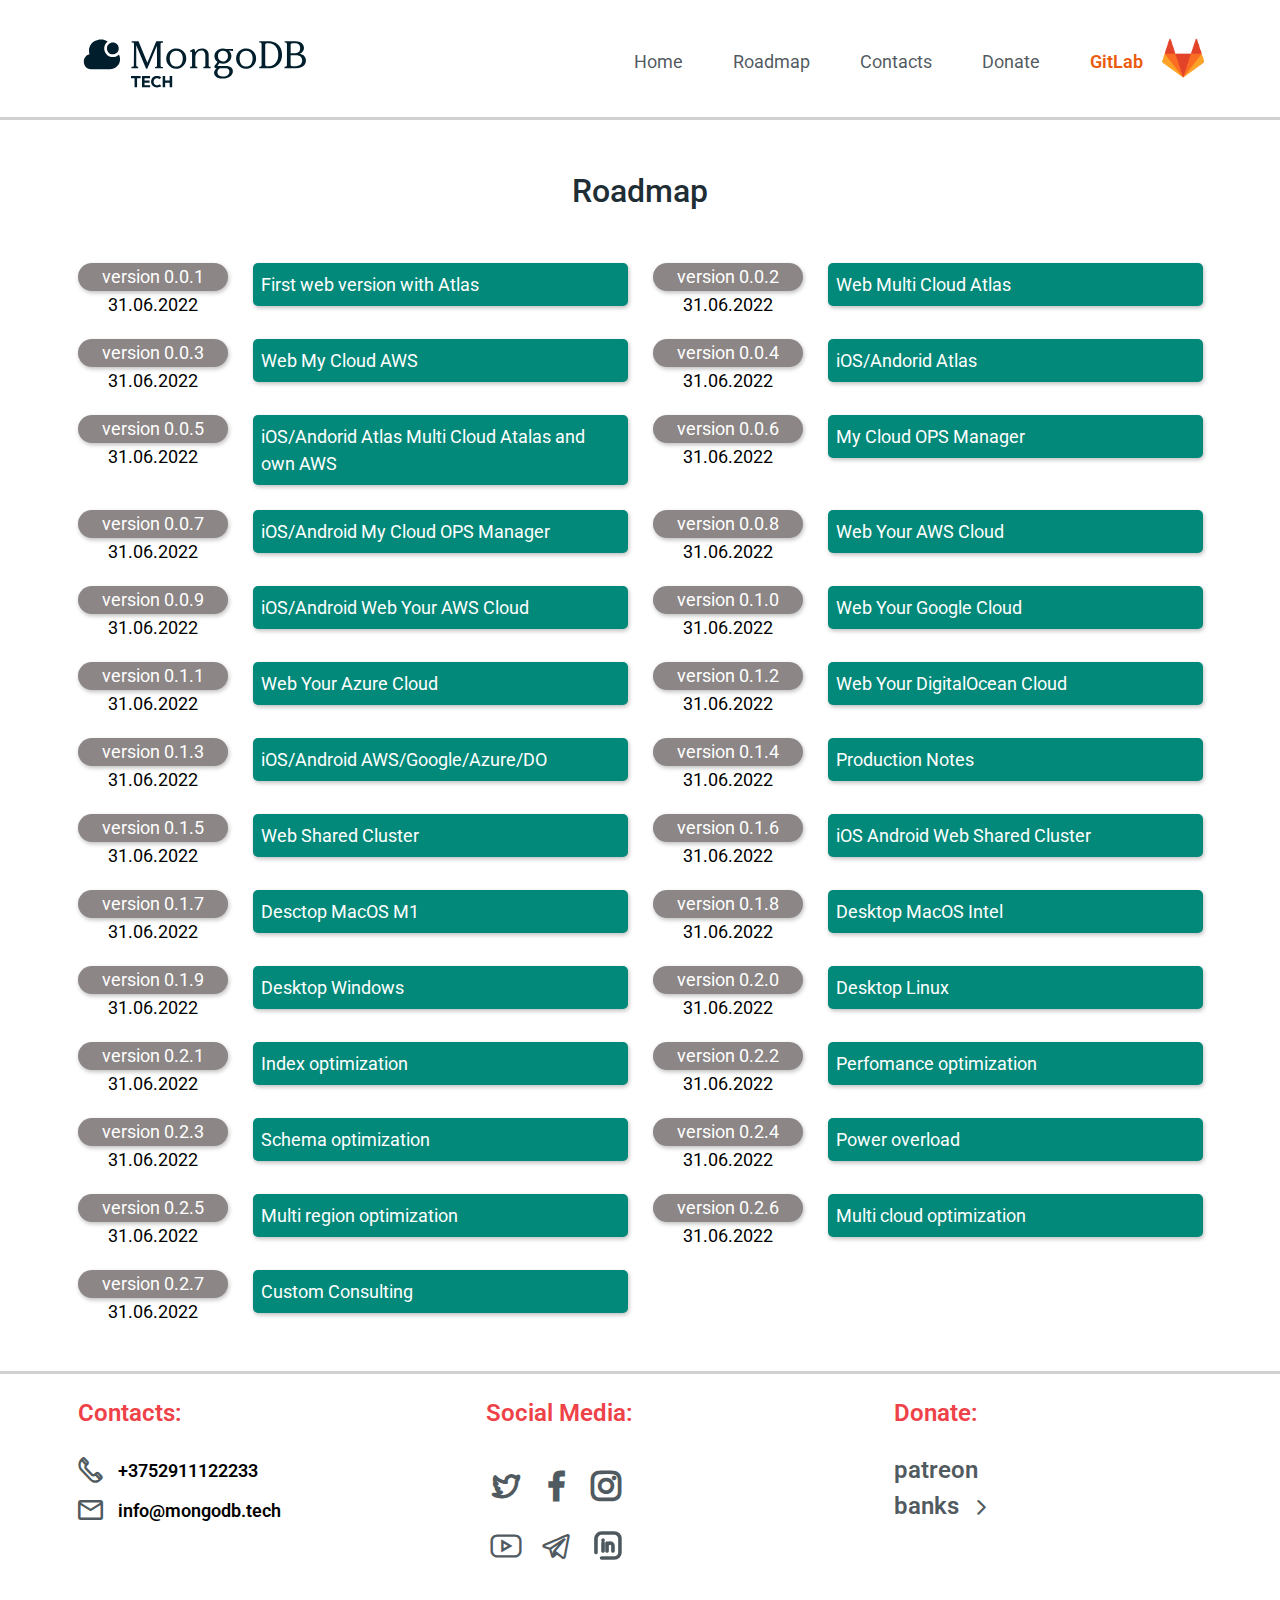
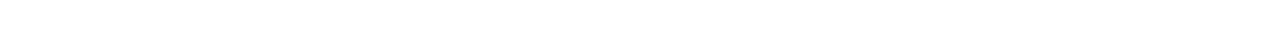
==== commit 3269b481: "Add files via upload" ====
--- a/roadMap.html
+++ b/roadMap.html
@@ -10,7 +10,7 @@
 			opacity: 0;
 		}
 	</style>
-	<link rel="stylesheet" href="css/style.min.css?_v=20220621004803">
+	<link rel="stylesheet" href="css/style.min.css?_v=20220623113313">
 	<link rel="shortcut icon" href="favicon.ico">
 	<!-- <meta name="robots" content="noindex, nofollow"> -->
 	<meta name="viewport" content="width=device-width, initial-scale=1.0">
@@ -47,198 +47,198 @@
 			<section class="roadMap">
 				<div class="roadMap__container">
 					<h3 class="roadMap__title">Roadmap</h3>
-					<div class="roadMap__items">
-						<div class="roadMap__item item-roadMap">
+					<ul class="roadMap__items">
+						<li class="roadMap__item item-roadMap">
 							<div class="item-roadMap__body">
 								<div class="item-roadMap__version">version 0.0.1</div>
 								<div class="item-roadMap__data">31.06.2022</div>
 							</div>
 							<div class="item-roadMap__description">First web version with Atlas</div>
-						</div>
-						<div class="roadMap__item item-roadMap">
+						</li>
+						<li class="roadMap__item item-roadMap">
 							<div class="item-roadMap__body">
 								<div class="item-roadMap__version">version 0.0.2</div>
 								<div class="item-roadMap__data">31.06.2022</div>
 							</div>
 							<div class="item-roadMap__description">Web Multi Cloud Atlas</div>
-						</div>
-						<div class="roadMap__item item-roadMap">
+						</li>
+						<li class="roadMap__item item-roadMap">
 							<div class="item-roadMap__body">
 								<div class="item-roadMap__version">version 0.0.3</div>
 								<div class="item-roadMap__data">31.06.2022</div>
 							</div>
 							<div class="item-roadMap__description">Web My Cloud AWS</div>
-						</div>
-						<div class="roadMap__item item-roadMap">
+						</li>
+						<li class="roadMap__item item-roadMap">
 							<div class="item-roadMap__body">
 								<div class="item-roadMap__version">version 0.0.4</div>
 								<div class="item-roadMap__data">31.06.2022</div>
 							</div>
 							<div class="item-roadMap__description">iOS/Andorid Atlas</div>
-						</div>
-						<div class="roadMap__item item-roadMap">
+						</li>
+						<li class="roadMap__item item-roadMap">
 							<div class="item-roadMap__body">
 								<div class="item-roadMap__version">version 0.0.5</div>
 								<div class="item-roadMap__data">31.06.2022</div>
 							</div>
 							<div class="item-roadMap__description">iOS/Andorid Atlas Multi Cloud Atalas and own AWS
 							</div>
-						</div>
-						<div class="roadMap__item item-roadMap">
+						</li>
+						<li class="roadMap__item item-roadMap">
 							<div class="item-roadMap__body">
 								<div class="item-roadMap__version">version 0.0.6</div>
 								<div class="item-roadMap__data">31.06.2022</div>
 							</div>
 							<div class="item-roadMap__description">My Cloud OPS Manager</div>
-						</div>
-						<div class="roadMap__item item-roadMap">
+						</li>
+						<li class="roadMap__item item-roadMap">
 							<div class="item-roadMap__body">
 								<div class="item-roadMap__version">version 0.0.7</div>
 								<div class="item-roadMap__data">31.06.2022</div>
 							</div>
 							<div class="item-roadMap__description">iOS/Android My Cloud OPS Manager</div>
-						</div>
-						<div class="roadMap__item item-roadMap">
+						</li>
+						<li class="roadMap__item item-roadMap">
 							<div class="item-roadMap__body">
 								<div class="item-roadMap__version">version 0.0.8</div>
 								<div class="item-roadMap__data">31.06.2022</div>
 							</div>
 							<div class="item-roadMap__description">Web Your AWS Cloud</div>
-						</div>
-						<div class="roadMap__item item-roadMap">
+						</li>
+						<li class="roadMap__item item-roadMap">
 							<div class="item-roadMap__body">
 								<div class="item-roadMap__version">version 0.0.9</div>
 								<div class="item-roadMap__data">31.06.2022</div>
 							</div>
 							<div class="item-roadMap__description">iOS/Android Web Your AWS Cloud</div>
-						</div>
-						<div class="roadMap__item item-roadMap">
+						</li>
+						<li class="roadMap__item item-roadMap">
 							<div class="item-roadMap__body">
 								<div class="item-roadMap__version">version 0.1.0</div>
 								<div class="item-roadMap__data">31.06.2022</div>
 							</div>
 							<div class="item-roadMap__description">Web Your Google Cloud</div>
-						</div>
-						<div class="roadMap__item item-roadMap">
+						</li>
+						<li class="roadMap__item item-roadMap">
 							<div class="item-roadMap__body">
 								<div class="item-roadMap__version">version 0.1.1</div>
 								<div class="item-roadMap__data">31.06.2022</div>
 							</div>
 							<div class="item-roadMap__description">Web Your Azure Cloud</div>
-						</div>
-						<div class="roadMap__item item-roadMap">
+						</li>
+						<li class="roadMap__item item-roadMap">
 							<div class="item-roadMap__body">
 								<div class="item-roadMap__version">version 0.1.2</div>
 								<div class="item-roadMap__data">31.06.2022</div>
 							</div>
 							<div class="item-roadMap__description">Web Your DigitalOcean Cloud</div>
-						</div>
-						<div class="roadMap__item item-roadMap">
+						</li>
+						<li class="roadMap__item item-roadMap">
 							<div class="item-roadMap__body">
 								<div class="item-roadMap__version">version 0.1.3</div>
 								<div class="item-roadMap__data">31.06.2022</div>
 							</div>
 							<div class="item-roadMap__description">iOS/Android AWS/Google/Azure/DO</div>
-						</div>
-						<div class="roadMap__item item-roadMap">
+						</li>
+						<li class="roadMap__item item-roadMap">
 							<div class="item-roadMap__body">
 								<div class="item-roadMap__version">version 0.1.4</div>
 								<div class="item-roadMap__data">31.06.2022</div>
 							</div>
 							<div class="item-roadMap__description">Production Notes</div>
-						</div>
-						<div class="roadMap__item item-roadMap">
+						</li>
+						<li class="roadMap__item item-roadMap">
 							<div class="item-roadMap__body">
 								<div class="item-roadMap__version">version 0.1.5</div>
 								<div class="item-roadMap__data">31.06.2022</div>
 							</div>
 							<div class="item-roadMap__description">Web Shared Cluster</div>
-						</div>
-						<div class="roadMap__item item-roadMap">
+						</li>
+						<li class="roadMap__item item-roadMap">
 							<div class="item-roadMap__body">
 								<div class="item-roadMap__version">version 0.1.6</div>
 								<div class="item-roadMap__data">31.06.2022</div>
 							</div>
 							<div class="item-roadMap__description">iOS Android Web Shared Cluster</div>
-						</div>
-						<div class="roadMap__item item-roadMap">
+						</li>
+						<li class="roadMap__item item-roadMap">
 							<div class="item-roadMap__body">
 								<div class="item-roadMap__version">version 0.1.7</div>
 								<div class="item-roadMap__data">31.06.2022</div>
 							</div>
 							<div class="item-roadMap__description">Desctop MacOS M1</div>
-						</div>
-						<div class="roadMap__item item-roadMap">
+						</li>
+						<li class="roadMap__item item-roadMap">
 							<div class="item-roadMap__body">
 								<div class="item-roadMap__version">version 0.1.8</div>
 								<div class="item-roadMap__data">31.06.2022</div>
 							</div>
 							<div class="item-roadMap__description">Desktop MacOS Intel</div>
-						</div>
-						<div class="roadMap__item item-roadMap">
+						</li>
+						<li class="roadMap__item item-roadMap">
 							<div class="item-roadMap__body">
 								<div class="item-roadMap__version">version 0.1.9</div>
 								<div class="item-roadMap__data">31.06.2022</div>
 							</div>
 							<div class="item-roadMap__description">Desktop Windows</div>
-						</div>
-						<div class="roadMap__item item-roadMap">
+						</li>
+						<li class="roadMap__item item-roadMap">
 							<div class="item-roadMap__body">
 								<div class="item-roadMap__version">version 0.2.0</div>
 								<div class="item-roadMap__data">31.06.2022</div>
 							</div>
 							<div class="item-roadMap__description">Desktop Linux</div>
-						</div>
-						<div class="roadMap__item item-roadMap">
+						</li>
+						<li class="roadMap__item item-roadMap">
 							<div class="item-roadMap__body">
 								<div class="item-roadMap__version">version 0.2.1</div>
 								<div class="item-roadMap__data">31.06.2022</div>
 							</div>
 							<div class="item-roadMap__description">Index optimization</div>
-						</div>
-						<div class="roadMap__item item-roadMap">
+						</li>
+						<li class="roadMap__item item-roadMap">
 							<div class="item-roadMap__body">
 								<div class="item-roadMap__version">version 0.2.2</div>
 								<div class="item-roadMap__data">31.06.2022</div>
 							</div>
 							<div class="item-roadMap__description">Perfomance optimization</div>
-						</div>
-						<div class="roadMap__item item-roadMap">
+						</li>
+						<li class="roadMap__item item-roadMap">
 							<div class="item-roadMap__body">
 								<div class="item-roadMap__version">version 0.2.3</div>
 								<div class="item-roadMap__data">31.06.2022</div>
 							</div>
 							<div class="item-roadMap__description">Schema optimization</div>
-						</div>
-						<div class="roadMap__item item-roadMap">
+						</li>
+						<li class="roadMap__item item-roadMap">
 							<div class="item-roadMap__body">
 								<div class="item-roadMap__version">version 0.2.4</div>
 								<div class="item-roadMap__data">31.06.2022</div>
 							</div>
 							<div class="item-roadMap__description">Power overload</div>
-						</div>
-						<div class="roadMap__item item-roadMap">
+						</li>
+						<li class="roadMap__item item-roadMap">
 							<div class="item-roadMap__body">
 								<div class="item-roadMap__version">version 0.2.5</div>
 								<div class="item-roadMap__data">31.06.2022</div>
 							</div>
 							<div class="item-roadMap__description">Multi region optimization</div>
-						</div>
-						<div class="roadMap__item item-roadMap">
+						</li>
+						<li class="roadMap__item item-roadMap">
 							<div class="item-roadMap__body">
 								<div class="item-roadMap__version">version 0.2.6</div>
 								<div class="item-roadMap__data">31.06.2022</div>
 							</div>
 							<div class="item-roadMap__description">Multi cloud optimization</div>
-						</div>
-						<div class="roadMap__item item-roadMap">
+						</li>
+						<li class="roadMap__item item-roadMap">
 							<div class="item-roadMap__body">
 								<div class="item-roadMap__version">version 0.2.7</div>
 								<div class="item-roadMap__data">31.06.2022</div>
 							</div>
 							<div class="item-roadMap__description">Custom Consulting</div>
-						</div>
-					</div>
+						</li>
+					</ul>
 				</div>
 			</section>
 		</main>
@@ -264,6 +264,8 @@
 								<a href="" class="_icon-facebook"></a>
 								<a href="" class="_icon-instagram"></a>
 								<a href="https://www.youtube.com/channel/UCPc3t4yW-H7CsfL-5lLXjfw" class="_icon-youtobe"></a>
+								<a href="https://t.me/PythonFirst" class="_icon-telegram"></a>
+								<a href="https://ru.linkedin.com" class="_icon-linkedin"></a>
 							</div>
 						</div>
 					</div>
@@ -376,7 +378,7 @@
 			</div>
 		</div>
 	</div>
-	<script src="js/app.min.js?_v=20220621004803"></script>
+	<script src="js/app.min.js?_v=20220623113313"></script>
 </body>
 
 </html>--- a/css/style.min.css
+++ b/css/style.min.css
@@ -1 +1 @@
-@charset "UTF-8";@import url(https://fonts.googleapis.com/css?family=Roboto:300,300italic,regular,italic,500,500italic,700,700italic&display=swap);@font-face{font-family:icons;font-display:swap;src:url(../fonts/icons.woff2) format("woff2"),url(../fonts/icons.woff) format("woff");font-weight:400;font-style:normal}._spoller-init .banks-items__title:after,._spoller-init .banks__title:after,._spoller-init .contacts__title:after,._spoller-init .donate__title:after,._spoller-init .social__title:after,[class*=_icon-]:before{font-family:icons;font-style:normal;font-weight:400;font-variant:normal;text-transform:none;line-height:1;-webkit-font-smoothing:antialiased;-moz-osx-font-smoothing:grayscale}[class*=_icon-]:before{display:block}._icon-arrow:before{content:"\e900"}._icon-envelope:before{content:"\e901"}._icon-facebook:before{content:"\e902"}._icon-instagram:before{content:"\e903"}._icon-phone:before{content:"\e904"}._icon-twitter:before{content:"\e905"}._icon-youtobe:before{content:"\e906"}*{padding:0;margin:0;border:0}*,:after,:before{-webkit-box-sizing:border-box;box-sizing:border-box}body,html{height:100%;min-width:320px}body{color:#000;line-height:1;font-family:Roboto;font-size:1.125rem;-ms-text-size-adjust:100%;-moz-text-size-adjust:100%;-webkit-text-size-adjust:100%;-webkit-font-smoothing:antialiased;-moz-osx-font-smoothing:grayscale}button,input,textarea{font-family:Roboto;font-size:inherit}button{cursor:pointer;color:inherit;background-color:inherit}a{color:inherit}a:link,a:visited{text-decoration:none}a:hover{text-decoration:none}ul li{list-style:none}img{vertical-align:top}h1,h2,h3,h4,h5,h6{font-weight:inherit;font-size:inherit}body{background:url(../img/logotip/logotip.svg) 50%/70% no-repeat}.lock body{overflow:hidden;-ms-touch-action:none;touch-action:none}.loaded body{background:0 0;opacity:1}.wrapper{min-height:100%;display:-webkit-box;display:-ms-flexbox;display:flex;-webkit-box-orient:vertical;-webkit-box-direction:normal;-ms-flex-direction:column;flex-direction:column;overflow:hidden}.wrapper>main{-webkit-box-flex:1;-ms-flex:1 1 auto;flex:1 1 auto}.wrapper>*{min-width:0}[class*=__container]{max-width:70.3125rem;-webkit-box-sizing:content-box;box-sizing:content-box;margin:0 auto;padding:0 .9375rem}body::after{content:"";background-color:rgba(0,0,0,.5);position:fixed;width:100%;height:100%;top:0;left:0;opacity:0;-webkit-transition:opacity .8s ease 0s;-o-transition:opacity .8s ease 0s;transition:opacity .8s ease 0s;pointer-events:none;z-index:149}.popup-show body::after{opacity:1}.popup{position:fixed;top:0;left:0;bottom:0;right:0;padding:30px 10px;-webkit-transition:visibility .8s ease 0s;-o-transition:visibility .8s ease 0s;transition:visibility .8s ease 0s;visibility:hidden;pointer-events:none}.popup_show{z-index:150;visibility:visible;overflow:auto;pointer-events:auto}.popup_show .popup__content{visibility:visible;-webkit-transform:scale(1);-ms-transform:scale(1);transform:scale(1)}.popup__wrapper{display:-webkit-box;display:-ms-flexbox;display:flex;-webkit-box-orient:vertical;-webkit-box-direction:normal;-ms-flex-direction:column;flex-direction:column;-webkit-box-align:center;-ms-flex-align:center;align-items:center;min-height:100%;-webkit-box-flex:1;-ms-flex:1 1 auto;flex:1 1 auto;width:100%;-webkit-box-pack:center;-ms-flex-pack:center;justify-content:center;align-items:center}.popup__content{position:relative;visibility:hidden;-webkit-transform:scale(0);-ms-transform:scale(0);transform:scale(0);-webkit-transition:-webkit-transform .3s ease 0s;transition:-webkit-transform .3s ease 0s;-o-transition:transform .3s ease 0s;transition:transform .3s ease 0s;transition:transform .3s ease 0s,-webkit-transform .3s ease 0s;background-color:#fff;padding:20px;width:100%;max-width:900px;border-radius:20px;z-index:5;overflow:hidden}.popup__content::before{content:"";position:absolute;top:5%;left:0;width:90%;height:90%;background:url(../img/logotip/logotip.svg) 50%/contain no-repeat;z-index:1;opacity:.3;-webkit-animation:popup 20s infinite ease alternate 0s;animation:popup 20s infinite ease alternate 0s}@-webkit-keyframes popup{0%{-webkit-transform:scale(.5);transform:scale(.5)}100%{-webkit-transform:scale(1);transform:scale(1)}}@keyframes popup{0%{-webkit-transform:scale(.5);transform:scale(.5)}100%{-webkit-transform:scale(1);transform:scale(1)}}.lock .popup__content{visibility:visible}.popup__text{position:relative;z-index:5;height:100%;font-family:Roboto;font-weight:400;font-size:18px;line-height:150%;color:#30444e}@supports (padding-top:clamp(0.625rem ,0.3854790419rem + 1.1976047904vw ,1.25rem)){.popup__text{padding-top:clamp(.625rem ,.3854790419rem + 1.1976047904vw ,1.25rem)}}@supports not (padding-top:clamp(0.625rem ,0.3854790419rem + 1.1976047904vw ,1.25rem)){.popup__text{padding-top:calc(.625rem + .625 * (100vw - 20rem)/ 52.1875)}}.popup__close{position:relative;z-index:5;border-radius:20px;padding:5px 10px;background-color:#02897a;color:#fff;outline:0;overflow:hidden;-webkit-transition:.2s ease;-o-transition:.2s ease;transition:.2s ease}[data-fullscreen]{min-height:100vh}.touch [data-fullscreen]{min-height:calc(var(--vh,1vh) * 100)}[class*=-ibg]{position:relative}[class*=-ibg] img{position:absolute;width:100%;height:100%;top:0;left:0;-o-object-fit:cover;object-fit:cover}[class*=-ibg_contain] img{-o-object-fit:contain;object-fit:contain}.button{display:inline-block;background-color:#ee4248;color:#fff;font-weight:400;font-size:20px;line-height:124%;padding:.75rem 2rem;-webkit-box-shadow:1px 2px 4px rgba(0,0,0,.25);box-shadow:1px 2px 4px rgba(0,0,0,.25);border-radius:4px;-webkit-transition:.3s ease 0s;-o-transition:.3s ease 0s;transition:.3s ease 0s}.button_green{background-color:#02897a}.button__small{padding:.5rem 1rem;font-size:18px}.button__small_green{background-color:#02897a}.header{position:relative;z-index:50;min-height:100px;border-bottom:3px solid #d1d1d1}@supports (padding-top:clamp(1.5625rem ,1.442739521rem + 0.5988023952vw ,1.875rem)){.header{padding-top:clamp(1.5625rem ,1.442739521rem + .5988023952vw ,1.875rem)}}@supports not (padding-top:clamp(1.5625rem ,1.442739521rem + 0.5988023952vw ,1.875rem)){.header{padding-top:calc(1.5625rem + .3125 * (100vw - 20rem)/ 52.1875)}}@supports (padding-bottom:clamp(1.25rem ,1.2020958084rem + 0.2395209581vw ,1.375rem)){.header{padding-bottom:clamp(1.25rem ,1.2020958084rem + .2395209581vw ,1.375rem)}}@supports not (padding-bottom:clamp(1.25rem ,1.2020958084rem + 0.2395209581vw ,1.375rem)){.header{padding-bottom:calc(1.25rem + .125 * (100vw - 20rem)/ 52.1875)}}.header__container{display:-ms-grid;display:grid;-ms-grid-columns:30% 1fr;grid-template-columns:30% 1fr;-webkit-box-align:center;-ms-flex-align:center;align-items:center}.header__logotip{position:relative;z-index:10;-ms-flex-item-align:center;-ms-grid-row-align:center;align-self:center}.header__logo img{-webkit-transition:.3s ease;-o-transition:.3s ease;transition:.3s ease;width:237px}.header__menu{-ms-grid-column-align:end;justify-self:end}.menu{display:-webkit-box;display:-ms-flexbox;display:flex;-webkit-box-align:center;-ms-flex-align:center;align-items:center}.menu__list{padding-right:60px;display:-webkit-box;display:-ms-flexbox;display:flex}@supports ((-moz-column-gap:clamp(1.25rem ,-2.7832824492rem + 8.4028905944vw ,3.125rem)) or (column-gap:clamp(1.25rem ,-2.7832824492rem + 8.4028905944vw ,3.125rem))){.menu__list{-webkit-column-gap:clamp(1.25rem ,-2.7832824492rem + 8.4028905944vw ,3.125rem);-moz-column-gap:clamp(1.25rem ,-2.7832824492rem + 8.4028905944vw ,3.125rem);column-gap:clamp(1.25rem ,-2.7832824492rem + 8.4028905944vw ,3.125rem)}}@supports not ((-moz-column-gap:clamp(1.25rem ,-2.7832824492rem + 8.4028905944vw ,3.125rem)) or (column-gap:clamp(1.25rem ,-2.7832824492rem + 8.4028905944vw ,3.125rem))){.menu__list{-webkit-column-gap:calc(1.25rem + 1.875 * (100vw - 47.99875rem)/ 22.31375);-moz-column-gap:calc(1.25rem + 1.875 * (100vw - 47.99875rem)/ 22.31375);column-gap:calc(1.25rem + 1.875 * (100vw - 47.99875rem)/ 22.31375)}}.menu__link{display:-webkit-box;display:-ms-flexbox;display:flex;-webkit-box-align:center;-ms-flex-align:center;align-items:center;position:relative;font-weight:400;font-size:18px;line-height:124%;color:rgba(31,46,53,.8);-webkit-transition:.3s ease 0s;-o-transition:.3s ease 0s;transition:.3s ease 0s;overflow:hidden}.menu__link:after{content:"";position:absolute;bottom:0;left:-100%;width:100%;height:2px;background-color:#ee4248;-webkit-transition:.3s ease 0s;-o-transition:.3s ease 0s;transition:.3s ease 0s}.menu__link_gitLab{overflow:visible;font-weight:600;color:#eb5b0d}.menu__link_gitLab::after{display:none}.no-webp .menu__link_gitLab::before{background:url(../img/logotip/GitLab.png) 50%/cover no-repeat}.menu__link_gitLab::before{content:"";position:absolute;top:-15px;right:-70px;width:110%;height:200%;-webkit-transition:.3s ease;-o-transition:.3s ease;transition:.3s ease}@-webkit-keyframes gitLab{0%{-webkit-transform:translate(0,-5px);transform:translate(0,-5px)}100%{-webkit-transform:rotate(0,5px);transform:rotate(0,5px)}}@keyframes gitLab{0%{-webkit-transform:translate(0,-5px);transform:translate(0,-5px)}100%{-webkit-transform:rotate(0,5px);transform:rotate(0,5px)}}.icon-menu{outline:0;display:none}.footer{border-top:3px solid #d1d1d1}@supports (padding-top:clamp(1.25rem ,1.130239521rem + 0.5988023952vw ,1.5625rem)){.footer{padding-top:clamp(1.25rem ,1.130239521rem + .5988023952vw ,1.5625rem)}}@supports not (padding-top:clamp(1.25rem ,1.130239521rem + 0.5988023952vw ,1.5625rem)){.footer{padding-top:calc(1.25rem + .3125 * (100vw - 20rem)/ 52.1875)}}@supports (padding-bottom:clamp(2.5rem ,2.2604790419rem + 1.1976047904vw ,3.125rem)){.footer{padding-bottom:clamp(2.5rem ,2.2604790419rem + 1.1976047904vw ,3.125rem)}}@supports not (padding-bottom:clamp(2.5rem ,2.2604790419rem + 1.1976047904vw ,3.125rem)){.footer{padding-bottom:calc(2.5rem + .625 * (100vw - 20rem)/ 52.1875)}}.footer__contacts{-webkit-box-flex:0;-ms-flex:0 1 33.333%;flex:0 1 33.333%}.footer__contacts:not(:last-child){margin-bottom:1.25rem}.footer__social{-webkit-box-flex:0;-ms-flex:0 1 33.333%;flex:0 1 33.333%}.footer__social:not(:last-child){margin-bottom:1.25rem}.footer__donate{-webkit-box-flex:0;-ms-flex:0 1 33.333%;flex:0 1 33.333%}.footer__donate:not(:last-child){margin-bottom:1.25rem}.spollers__title{outline:0;color:#ee4248;font-weight:600;line-height:124%}.spollers__title:not(:last-child){margin-bottom:1.875rem}._spoller-init .spollers__title{-webkit-box-pack:justify;-ms-flex-pack:justify;justify-content:space-between}.contacts__title{font-size:24px}._spoller-init .contacts__title{display:-webkit-box;display:-ms-flexbox;display:flex;-webkit-box-align:center;-ms-flex-align:center;align-items:center;-webkit-column-gap:.9375rem;-moz-column-gap:.9375rem;column-gap:.9375rem}._spoller-init .contacts__title:after{content:"\e900";display:block;font-size:.875rem;-webkit-transition:.3s ease;-o-transition:.3s ease;transition:.3s ease}.contacts__body{display:-webkit-box;display:-ms-flexbox;display:flex;-webkit-box-orient:vertical;-webkit-box-direction:normal;-ms-flex-direction:column;flex-direction:column;row-gap:.9375rem}.contacts__body a{font-size:1.125rem;font-weight:600;display:-webkit-box;display:-ms-flexbox;display:flex;-webkit-column-gap:.9375rem;-moz-column-gap:.9375rem;column-gap:.9375rem;-webkit-box-align:center;-ms-flex-align:center;align-items:center;-webkit-transition:.3s ease;-o-transition:.3s ease;transition:.3s ease}.contacts__body a::before{color:rgba(31,46,53,.8);font-size:1.5625rem}.contacts__body a:first-child::before{font-weight:600}.social__title{font-size:24px}._spoller-init .social__title{display:-webkit-box;display:-ms-flexbox;display:flex;-webkit-box-align:center;-ms-flex-align:center;align-items:center;-webkit-column-gap:.9375rem;-moz-column-gap:.9375rem;column-gap:.9375rem}._spoller-init .social__title:after{content:"\e900";display:block;font-size:.875rem;-webkit-transition:.3s ease;-o-transition:.3s ease;transition:.3s ease}.social__items{display:-webkit-box;display:-ms-flexbox;display:flex;-webkit-box-align:center;-ms-flex-align:center;align-items:center;-webkit-column-gap:1.25rem;-moz-column-gap:1.25rem;column-gap:1.25rem}.social__items a{-webkit-transition:.3s ease;-o-transition:.3s ease;transition:.3s ease;font-weight:600;display:-webkit-inline-box;display:-ms-inline-flexbox;display:inline-flex;-webkit-column-gap:.9375rem;-moz-column-gap:.9375rem;column-gap:.9375rem}.social__items a::before{color:rgba(31,46,53,.8);font-size:1.875rem;font-weight:600;-webkit-transition:.3s ease;-o-transition:.3s ease;transition:.3s ease}.social__items a:last-child::before{font-size:40px}.donate__title{font-size:24px}._spoller-init .donate__title{display:-webkit-box;display:-ms-flexbox;display:flex;-webkit-box-align:center;-ms-flex-align:center;align-items:center;-webkit-column-gap:.9375rem;-moz-column-gap:.9375rem;column-gap:.9375rem}._spoller-init .donate__title:after{content:"\e900";display:block;font-size:.875rem;-webkit-transition:.3s ease;-o-transition:.3s ease;transition:.3s ease}.donate__body a{display:-webkit-inline-box;display:-ms-inline-flexbox;display:inline-flex;-webkit-transition:.3s ease;-o-transition:.3s ease;transition:.3s ease;font-weight:600;color:rgba(31,46,53,.8);font-size:1.5rem}.donate__body a:not(:last-child){margin-bottom:.625rem}.banks:not(:last-child){margin-bottom:.3125rem}.banks__title{color:#000;width:150px;-webkit-transition:.3s ease;-o-transition:.3s ease;transition:.3s ease}.banks__title:not(:last-child){margin-bottom:.3125rem}._spoller-init .banks__title{display:-webkit-box;display:-ms-flexbox;display:flex;-webkit-box-align:center;-ms-flex-align:center;align-items:center;-webkit-box-pack:justify;-ms-flex-pack:justify;justify-content:space-between;-webkit-column-gap:.9375rem;-moz-column-gap:.9375rem;column-gap:.9375rem}._spoller-init .banks__title:after{content:"\e900";display:block;font-size:.875rem;-webkit-transition:.3s ease;-o-transition:.3s ease;transition:.3s ease}.banks__body{color:#ee4248;font-weight:600}.banks-items__title{color:rgba(31,46,53,.8);-webkit-transition:.3s ease;-o-transition:.3s ease;transition:.3s ease;font-weight:600;font-size:1.5rem}._spoller-init .banks-items__title{display:-webkit-box;display:-ms-flexbox;display:flex;-webkit-box-align:center;-ms-flex-align:center;align-items:center;-webkit-column-gap:.9375rem;-moz-column-gap:.9375rem;column-gap:.9375rem}._spoller-init .banks-items__title:after{content:"\e900";display:block;font-size:.9375rem;-webkit-transition:.3s ease;-o-transition:.3s ease;transition:.3s ease}.banks-items__title:not(:last-child){margin-bottom:.625rem}._spoller-active:after{-webkit-transform:rotate(90deg);-ms-transform:rotate(90deg);transform:rotate(90deg)}.main-slider{display:-webkit-box;display:-ms-flexbox;display:flex;-webkit-box-align:center;-ms-flex-align:center;align-items:center;-webkit-box-pack:center;-ms-flex-pack:center;justify-content:center;position:relative}.main-slider__container{min-width:0}.main-slider__arrow{display:none}.main-slider .swiper-pagination-bullets{position:absolute;width:100%;height:27px;bottom:20%;left:47%;display:-webkit-box;display:-ms-flexbox;display:flex;-ms-flex-wrap:wrap;flex-wrap:wrap}.main-slider .swiper-pagination-bullet{-webkit-box-flex:0;-ms-flex:0 0 27px;flex:0 0 27px;height:27px;border-radius:50%;-webkit-transition:.3s ease 0s;-o-transition:.3s ease 0s;transition:.3s ease 0s;position:relative;cursor:pointer;display:-webkit-box;display:-ms-flexbox;display:flex;-webkit-box-pack:center;-ms-flex-pack:center;justify-content:center;-webkit-box-align:center;-ms-flex-align:center;align-items:center;margin:2px 0}.main-slider .swiper-pagination-bullet:not(:last-child){margin-right:8px}.main-slider .swiper-pagination-bullet::after{content:"";width:11px;height:11px;background-color:#938c8c;border-radius:50%;-webkit-transition:.3s ease 0s;-o-transition:.3s ease 0s;transition:.3s ease 0s}.main-slider .swiper-pagination-bullet::before{content:"";position:absolute;top:0;left:0;width:100%;height:100%;border-radius:50%;border:1px solid #ee4248;-webkit-transition:-webkit-transform .3s ease 0s;transition:-webkit-transform .3s ease 0s;-o-transition:transform .3s ease 0s;transition:transform .3s ease 0s;transition:transform .3s ease 0s,-webkit-transform .3s ease 0s;-webkit-transform:scale(0);-ms-transform:scale(0);transform:scale(0)}.main-slider .swiper-pagination-bullet-active::after{background-color:#ee4248;width:13px;height:13px}.main-slider .swiper-pagination-bullet-active::before{-webkit-transform:scale(1);-ms-transform:scale(1);transform:scale(1)}.swiper{margin:0 -10px;padding:0 10px}.slide-swiper{position:relative;z-index:5}@supports ((-moz-column-gap:clamp(0.625rem ,-0.1414670659rem + 3.8323353293vw ,2.625rem)) or (column-gap:clamp(0.625rem ,-0.1414670659rem + 3.8323353293vw ,2.625rem))){.slide-swiper{-webkit-column-gap:clamp(.625rem ,-.1414670659rem + 3.8323353293vw ,2.625rem);-moz-column-gap:clamp(.625rem ,-.1414670659rem + 3.8323353293vw ,2.625rem);column-gap:clamp(.625rem ,-.1414670659rem + 3.8323353293vw ,2.625rem)}}@supports not ((-moz-column-gap:clamp(0.625rem ,-0.1414670659rem + 3.8323353293vw ,2.625rem)) or (column-gap:clamp(0.625rem ,-0.1414670659rem + 3.8323353293vw ,2.625rem))){.slide-swiper{-webkit-column-gap:calc(.625rem + 2 * (100vw - 20rem)/ 52.1875);-moz-column-gap:calc(.625rem + 2 * (100vw - 20rem)/ 52.1875);column-gap:calc(.625rem + 2 * (100vw - 20rem)/ 52.1875)}}.slide-swiper__body{position:relative;z-index:5;display:-webkit-box;display:-ms-flexbox;display:flex;-webkit-box-align:start;-ms-flex-align:start;align-items:flex-start;-webkit-box-pack:center;-ms-flex-pack:center;justify-content:center;-webkit-box-orient:vertical;-webkit-box-direction:normal;-ms-flex-direction:column;flex-direction:column;-webkit-box-flex:0;-ms-flex:0 1 50%;flex:0 1 50%;row-gap:1.5rem}@supports (row-gap:clamp(0.9375rem ,0.7219311377rem + 1.0778443114vw ,1.5rem)){.slide-swiper__body{row-gap:clamp(.9375rem ,.7219311377rem + 1.0778443114vw ,1.5rem)}}@supports not (row-gap:clamp(0.9375rem ,0.7219311377rem + 1.0778443114vw ,1.5rem)){.slide-swiper__body{row-gap:calc(.9375rem + .5625 * (100vw - 20rem)/ 52.1875)}}.slide-swiper__image-ibg_contain{display:-webkit-box;display:-ms-flexbox;display:flex;-webkit-box-align:center;-ms-flex-align:center;align-items:center;-webkit-box-pack:center;-ms-flex-pack:center;justify-content:center;-webkit-box-flex:0;-ms-flex:0 1 50%;flex:0 1 50%;padding-bottom:33%}.body-slider__title{font-weight:700;font-size:48px;line-height:133.69%;color:#1f2e35}@supports (font-size:clamp(2.5rem ,-1.2293233083rem + 6.015037594vw ,3rem)){.body-slider__title{font-size:clamp(2.5rem ,-1.2293233083rem + 6.015037594vw ,3rem)}}@supports not (font-size:clamp(2.5rem ,-1.2293233083rem + 6.015037594vw ,3rem)){.body-slider__title{font-size:calc(2.5rem + .5 * (100vw - 62rem)/ 8.3125)}}.body-slider__title span{color:#ee4248}.body-slider__title_green span{color:#02897a}.body-slider__text{font-weight:400;font-size:20px;line-height:124%;color:#30444e}.welcome{background-color:#f7f7f7}@supports (padding-bottom:clamp(2.5rem ,1.9491017964rem + 2.754491018vw ,3.9375rem)){.welcome{padding-bottom:clamp(2.5rem ,1.9491017964rem + 2.754491018vw ,3.9375rem)}}@supports not (padding-bottom:clamp(2.5rem ,1.9491017964rem + 2.754491018vw ,3.9375rem)){.welcome{padding-bottom:calc(2.5rem + 1.4375 * (100vw - 20rem)/ 52.1875)}}@supports (padding-top:clamp(2.5rem ,2.0928143713rem + 2.0359281437vw ,3.5625rem)){.welcome{padding-top:clamp(2.5rem ,2.0928143713rem + 2.0359281437vw ,3.5625rem)}}@supports not (padding-top:clamp(2.5rem ,2.0928143713rem + 2.0359281437vw ,3.5625rem)){.welcome{padding-top:calc(2.5rem + 1.0625 * (100vw - 20rem)/ 52.1875)}}.welcome__container{position:relative;z-index:5;-webkit-box-align:center;-ms-flex-align:center;align-items:center}.welcome__image{padding-right:95px;-webkit-box-flex:0;-ms-flex:0 1 50%;flex:0 1 50%;padding-bottom:40%}.welcome__image img{padding-right:95px}.welcome__body{position:relative;z-index:5;-webkit-box-flex:0;-ms-flex:0 1 50%;flex:0 1 50%}.body-welcom__title{font-weight:500;font-size:32px;line-height:133.69%;color:#1f2e35}.body-welcom__title span{color:#ee4248}.body-welcom__title:not(:last-child){margin-bottom:1.5rem}.body-welcom__text P{font-style:normal;font-weight:400;font-size:18px;line-height:150%;color:#30444e}.body-welcom__text P:not(:last-child){margin-bottom:1.5625rem}.body-welcom__text P span{color:#ee4248}@supports (padding-bottom:clamp(2.5rem ,0.8233532934rem + 8.3832335329vw ,6.875rem)){.product{padding-bottom:clamp(2.5rem ,.8233532934rem + 8.3832335329vw ,6.875rem)}}@supports not (padding-bottom:clamp(2.5rem ,0.8233532934rem + 8.3832335329vw ,6.875rem)){.product{padding-bottom:calc(2.5rem + 4.375 * (100vw - 20rem)/ 52.1875)}}@supports (padding-top:clamp(2.5rem ,0.6796407186rem + 9.1017964072vw ,7.25rem)){.product{padding-top:clamp(2.5rem ,.6796407186rem + 9.1017964072vw ,7.25rem)}}@supports not (padding-top:clamp(2.5rem ,0.6796407186rem + 9.1017964072vw ,7.25rem)){.product{padding-top:calc(2.5rem + 4.75 * (100vw - 20rem)/ 52.1875)}}.product__title{font-weight:500;font-size:32px;line-height:133.69%;text-align:center;color:#1f2e35}@supports (margin-bottom:clamp(1.875rem ,1.4678143713rem + 2.0359281437vw ,2.9375rem)){.product__title:not(:last-child){margin-bottom:clamp(1.875rem ,1.4678143713rem + 2.0359281437vw ,2.9375rem)}}@supports not (margin-bottom:clamp(1.875rem ,1.4678143713rem + 2.0359281437vw ,2.9375rem)){.product__title:not(:last-child){margin-bottom:calc(1.875rem + 1.0625 * (100vw - 20rem)/ 52.1875)}}.items-product{display:-webkit-box;display:-ms-flexbox;display:flex;-webkit-box-pack:space-evenly;-ms-flex-pack:space-evenly;justify-content:space-evenly}@supports ((-moz-column-gap:clamp(1.25rem ,0.4595808383rem + 3.9520958084vw ,3.3125rem)) or (column-gap:clamp(1.25rem ,0.4595808383rem + 3.9520958084vw ,3.3125rem))){.items-product{-webkit-column-gap:clamp(1.25rem ,.4595808383rem + 3.9520958084vw ,3.3125rem);-moz-column-gap:clamp(1.25rem ,.4595808383rem + 3.9520958084vw ,3.3125rem);column-gap:clamp(1.25rem ,.4595808383rem + 3.9520958084vw ,3.3125rem)}}@supports not ((-moz-column-gap:clamp(1.25rem ,0.4595808383rem + 3.9520958084vw ,3.3125rem)) or (column-gap:clamp(1.25rem ,0.4595808383rem + 3.9520958084vw ,3.3125rem))){.items-product{-webkit-column-gap:calc(1.25rem + 2.0625 * (100vw - 20rem)/ 52.1875);-moz-column-gap:calc(1.25rem + 2.0625 * (100vw - 20rem)/ 52.1875);column-gap:calc(1.25rem + 2.0625 * (100vw - 20rem)/ 52.1875)}}.items-product__item{display:-webkit-box;display:-ms-flexbox;display:flex;-webkit-box-orient:vertical;-webkit-box-direction:normal;-ms-flex-direction:column;flex-direction:column;row-gap:.9375rem}.items-product__image-ibg_contain{max-width:100px;min-height:95px;padding:13%}.items-product__title{font-weight:500;font-size:28px;line-height:133.69%;color:#ee4248}.items-product__text{font-weight:400;font-size:18px;line-height:150%;color:#30444e}.items-product__button{-ms-flex-item-align:start;align-self:flex-start}.roadMap__container{border-right:2px solid #30444e;border-left:2px solid #30444e}.roadMap__title{font-weight:500;font-size:32px;line-height:133.69%;text-align:center;color:#1f2e35}@supports (padding-top:clamp(0.625rem ,-0.3330838323rem + 4.7904191617vw ,3.125rem)){.roadMap__title{padding-top:clamp(.625rem ,-.3330838323rem + 4.7904191617vw ,3.125rem)}}@supports not (padding-top:clamp(0.625rem ,-0.3330838323rem + 4.7904191617vw ,3.125rem)){.roadMap__title{padding-top:calc(.625rem + 2.5 * (100vw - 20rem)/ 52.1875)}}@supports (margin-bottom:clamp(1.875rem ,1.3959580838rem + 2.3952095808vw ,3.125rem)){.roadMap__title:not(:last-child){margin-bottom:clamp(1.875rem ,1.3959580838rem + 2.3952095808vw ,3.125rem)}}@supports not (margin-bottom:clamp(1.875rem ,1.3959580838rem + 2.3952095808vw ,3.125rem)){.roadMap__title:not(:last-child){margin-bottom:calc(1.875rem + 1.25 * (100vw - 20rem)/ 52.1875)}}.roadMap__items{display:-ms-grid;display:grid;-ms-grid-columns:(1fr)[3];grid-template-columns:repeat(3,1fr);-webkit-column-gap:25px;-moz-column-gap:25px;column-gap:25px;row-gap:25px}@supports (padding-bottom:clamp(0.625rem ,-0.3330838323rem + 4.7904191617vw ,3.125rem)){.roadMap__items{padding-bottom:clamp(.625rem ,-.3330838323rem + 4.7904191617vw ,3.125rem)}}@supports not (padding-bottom:clamp(0.625rem ,-0.3330838323rem + 4.7904191617vw ,3.125rem)){.roadMap__items{padding-bottom:calc(.625rem + 2.5 * (100vw - 20rem)/ 52.1875)}}.roadMap__item{-webkit-box-flex:0;-ms-flex:0 1 33.333%;flex:0 1 33.333%}.item-roadMap{display:-ms-grid;display:grid;-ms-grid-columns:35% 1fr;grid-template-columns:35% 1fr;gap:10px;-webkit-box-align:start;-ms-flex-align:start;align-items:start}.item-roadMap__body{display:-ms-grid;display:grid;row-gap:5px}.item-roadMap__version{text-align:center;display:-webkit-box;display:-ms-flexbox;display:flex;-webkit-box-align:center;-ms-flex-align:center;align-items:center;-webkit-box-pack:center;-ms-flex-pack:center;justify-content:center;background-color:#8c8686;padding:5px 8px;border-radius:20px;color:#fff}.item-roadMap__data{-ms-flex-item-align:center;-ms-grid-row-align:center;align-self:center;-ms-grid-column-align:center;justify-self:center}.item-roadMap__description{background-color:#02897a;color:#fff;font-style:normal;font-weight:400;font-size:18px;line-height:150%;padding:8px;border-radius:5px}.swiper{overflow:hidden}.swiper-wrapper{width:100%;height:100%;-webkit-box-sizing:content-box;box-sizing:content-box;display:-webkit-box;display:-ms-flexbox;display:flex;position:relative}.swiper-vertical .swiper-wrapper{-webkit-box-orient:vertical;-webkit-box-direction:normal;-ms-flex-direction:column;flex-direction:column}.swiper-autoheight .swiper-wrapper{-webkit-box-align:start;-ms-flex-align:start;align-items:flex-start}.swiper-initialized .swiper-slide{-ms-flex-negative:0;flex-shrink:0}.swiper-android .swiper-slide,.swiper-android .swiper-wrapper{-webkit-transform:translate3d(0,0,0);transform:translate3d(0,0,0)}.swiper-button-lock{display:none!important}@media (min-width:41.25em){.footer__container{display:-webkit-box;display:-ms-flexbox;display:flex}@supports ((-moz-column-gap:clamp(1.875rem ,0.1983532934rem + 8.3832335329vw ,6.25rem)) or (column-gap:clamp(1.875rem ,0.1983532934rem + 8.3832335329vw ,6.25rem))){.footer__container{-webkit-column-gap:clamp(1.875rem ,.1983532934rem + 8.3832335329vw ,6.25rem);-moz-column-gap:clamp(1.875rem ,.1983532934rem + 8.3832335329vw ,6.25rem);column-gap:clamp(1.875rem ,.1983532934rem + 8.3832335329vw ,6.25rem)}}@supports not ((-moz-column-gap:clamp(1.875rem ,0.1983532934rem + 8.3832335329vw ,6.25rem)) or (column-gap:clamp(1.875rem ,0.1983532934rem + 8.3832335329vw ,6.25rem))){.footer__container{-webkit-column-gap:calc(1.875rem + 4.375 * (100vw - 20rem)/ 52.1875);-moz-column-gap:calc(1.875rem + 4.375 * (100vw - 20rem)/ 52.1875);column-gap:calc(1.875rem + 4.375 * (100vw - 20rem)/ 52.1875)}}}@media (min-width:47.99875em){.menu__link_gitLab::before{-webkit-animation:gitLab 1s infinite ease-in-out alternate 0s;animation:gitLab 1s infinite ease-in-out alternate 0s}.social__items{margin:0 0 0 -18px}.slide-swiper{display:-webkit-box;display:-ms-flexbox;display:flex;-ms-flex-wrap:nowrap;flex-wrap:nowrap}.body-slider{max-width:32.5rem}.welcome__container{display:-webkit-box;display:-ms-flexbox;display:flex}.welcome__image{-webkit-transform:translate(-100vw,0);-ms-transform:translate(-100vw,0);transform:translate(-100vw,0);-webkit-transition:1s ease .2s;-o-transition:1s ease .2s;transition:1s ease .2s;opacity:0}._watcher-view .welcome__image{-webkit-transform:translate(0,0);-ms-transform:translate(0,0);transform:translate(0,0);opacity:1}.welcome__body{-webkit-transform:translate(100vw,0);-ms-transform:translate(100vw,0);transform:translate(100vw,0);-webkit-transition:1s ease .2s;-o-transition:1s ease .2s;transition:1s ease .2s;opacity:0}._watcher-view .welcome__body{-webkit-transform:translate(0,0);-ms-transform:translate(0,0);transform:translate(0,0);opacity:1}.items-product__image-ibg_contain{-webkit-transform:scale(0);-ms-transform:scale(0);transform:scale(0);-webkit-transition:1s ease .3s;-o-transition:1s ease .3s;transition:1s ease .3s}._watcher-view .items-product__image-ibg_contain{-webkit-transform:scale(1);-ms-transform:scale(1);transform:scale(1)}.items-product__title{-webkit-transform:translate(-100vw,0);-ms-transform:translate(-100vw,0);transform:translate(-100vw,0);-webkit-transition:1s ease .6s;-o-transition:1s ease .6s;transition:1s ease .6s;opacity:0}._watcher-view .items-product__title{-webkit-transform:translate(0,0);-ms-transform:translate(0,0);transform:translate(0,0);opacity:1}.items-product__text{-webkit-transform:translate(100vw,0);-ms-transform:translate(100vw,0);transform:translate(100vw,0);-webkit-transition:1s ease .3s;-o-transition:1s ease .3s;transition:1s ease .3s;opacity:0}._watcher-view .items-product__text{-webkit-transform:translate(0,0);-ms-transform:translate(0,0);transform:translate(0,0);opacity:1}.items-product__button{-webkit-transform:translate(0,100%);-ms-transform:translate(0,100%);transform:translate(0,100%);-webkit-transition:opacity 1s ease .5s,-webkit-box-shadow .3s ease,-webkit-transform 1s ease .5s;transition:opacity 1s ease .5s,-webkit-box-shadow .3s ease,-webkit-transform 1s ease .5s;-o-transition:box-shadow .3s ease,opacity 1s ease .5s,transform 1s ease .5s;transition:box-shadow .3s ease,opacity 1s ease .5s,transform 1s ease .5s;transition:box-shadow .3s ease,opacity 1s ease .5s,transform 1s ease .5s,-webkit-box-shadow .3s ease,-webkit-transform 1s ease .5s;opacity:0}._watcher-view .items-product__button{-webkit-transform:translate(0,0);-ms-transform:translate(0,0);transform:translate(0,0);opacity:1}}@media (min-width:61.99875em){.main-slider__arrow{display:-webkit-box;display:-ms-flexbox;display:flex;-webkit-box-orient:vertical;-webkit-box-direction:reverse;-ms-flex-direction:column-reverse;flex-direction:column-reverse;-webkit-box-align:center;-ms-flex-align:center;align-items:center;-webkit-box-pack:center;-ms-flex-pack:center;justify-content:center;font-size:15px;-webkit-animation:arrow .8s infinite ease-in-out alternate 0s;animation:arrow .8s infinite ease-in-out alternate 0s;position:absolute;bottom:23%;right:15%;width:.3125rem;height:.3125rem}.main-slider__arrow::before{padding:15px;-webkit-transform:rotate(90deg);-ms-transform:rotate(90deg);transform:rotate(90deg);font-size:20px}@-webkit-keyframes arrow{0%{-webkit-transform:translate(0,-8px);transform:translate(0,-8px);color:#000}100%{-webkit-transform:translate(0,8px);transform:translate(0,8px);color:#eb5b0d}}@keyframes arrow{0%{-webkit-transform:translate(0,-8px);transform:translate(0,-8px);color:#000}100%{-webkit-transform:translate(0,8px);transform:translate(0,8px);color:#eb5b0d}}}@media (min-width:61.99875em) and (any-hover:hover){.main-slider__arrow:hover{-webkit-animation:none;animation:none}}@media (max-width:25em){.header__logo img{width:150px}}@media (max-width:69.375em){.roadMap__items{-ms-grid-columns:(1fr)[2];grid-template-columns:repeat(2,1fr)}}@media (max-width:61.99875em){.main-slider[data-fullscreen]{min-height:0}.slide-swiper{padding-top:2.5rem;padding-bottom:2.5rem}.body-welcom__title{text-align:center}}@media (max-width:47.99875em){.touch [data-fullscreen]{-webkit-transition:height .2s;-o-transition:height .2s;transition:height .2s}.header{min-height:80px}.menu__body{position:fixed;overflow:auto;width:100%;height:100%;top:0;left:-100%;-webkit-transition:left .3s ease 0s;-o-transition:left .3s ease 0s;transition:left .3s ease 0s;padding-top:8.125rem;background-color:#928d8d}.menu__body::before{content:"";top:0;position:fixed;width:100%;right:-100%;-webkit-transition:right .3s ease 0s;-o-transition:right .3s ease 0s;transition:right .3s ease 0s;background:#02897a;height:6.25rem}.menu-open .menu__body{left:0}.menu-open .menu__body::before{right:0}.menu__list{-webkit-box-orient:vertical;-webkit-box-direction:normal;-ms-flex-direction:column;flex-direction:column;-webkit-box-align:center;-ms-flex-align:center;align-items:center;-webkit-box-pack:center;-ms-flex-pack:center;justify-content:center;row-gap:1.5625rem}.menu__link{font-size:28px;font-weight:700;color:#fff}.menu__link_gitLab::before{right:-100px}.menu__link_gitLab{font-size:1.875rem;color:#6d3517}.icon-menu{display:block;position:relative;width:2.5rem;height:1.375rem;cursor:pointer;z-index:5}.icon-menu span,.icon-menu::after,.icon-menu::before{content:"";-webkit-transition:all .3s ease 0s;-o-transition:all .3s ease 0s;transition:all .3s ease 0s;right:0;position:absolute;width:100%;height:.125rem;background-color:#000}.icon-menu::before{top:0}.icon-menu::after{bottom:0}.icon-menu span{top:calc(50% - .0625rem)}.menu-open .icon-menu span{width:0}.menu-open .icon-menu::before{top:calc(50% - .0625rem);-webkit-transform:rotate(-45deg);-ms-transform:rotate(-45deg);transform:rotate(-45deg)}.menu-open .icon-menu::after{bottom:calc(50% - .0625rem);-webkit-transform:rotate(45deg);-ms-transform:rotate(45deg);transform:rotate(45deg)}.main-slider .swiper-pagination-bullets{bottom:3%;left:45%}.slide-swiper__image-ibg_contain{position:absolute;top:0;left:0;width:100%;height:100%;z-index:1;opacity:.1}.welcome__image{position:absolute;top:0;left:0;width:100%;height:100%;z-index:1;opacity:.4}.welcome__image img{padding-right:0}.body-welcom__text P{font-weight:700;color:#000}.roadMap__items{-ms-grid-columns:1fr;grid-template-columns:1fr}}@media (max-width:43.75em){.items-product{-webkit-box-orient:vertical;-webkit-box-direction:normal;-ms-flex-direction:column;flex-direction:column;row-gap:80px}.items-product__item{-webkit-box-align:center;-ms-flex-align:center;align-items:center}.items-product__title{font-size:30px}.items-product__text{text-align:center}.items-product__button{-ms-flex-item-align:center;-ms-grid-row-align:center;align-self:center;font-size:24px}}@media (max-width:41.25em){.spollers__title{min-width:100%}.spollers__title:not(:last-child){margin-bottom:.625rem}.donate__body a{font-weight:600}}@media (max-width:31.25em){.header__logo img{width:200px}}@media (any-hover:hover){.popup__close:hover{background-color:#ee4248}.button:hover{-webkit-box-shadow:0 0 3px 3px #ee4248;box-shadow:0 0 3px 3px #ee4248}.button_green:hover{-webkit-box-shadow:0 0 3px 3px #02897a;box-shadow:0 0 3px 3px #02897a}.button__small_green:hover{-webkit-box-shadow:0 0 3px 3px #02897a;box-shadow:0 0 3px 3px #02897a}.header__logo img:hover{-webkit-transform:scale(1.02);-ms-transform:scale(1.02);transform:scale(1.02)}.menu__link:hover{color:#ee4248}.menu__link:hover:after{left:0}.menu__link_gitLab:hover{color:#02897a}.menu__link_gitLab:hover::before{-webkit-animation:none;animation:none}.contacts__body a:hover{color:#ee4248}.contacts__body a:hover:before{color:#ee4248}.social__items a:hover::before{color:#ee4248}.donate__body a:hover{color:#ee4248}.banks__title:hover{color:red}.banks-items__title:hover{color:#ee4248}}.webp .menu__link_gitLab::before{background:url(../img/logotip/GitLab.webp) 50%/cover no-repeat}+@charset "UTF-8";@import url(https://fonts.googleapis.com/css?family=Roboto:300,300italic,regular,italic,500,500italic,700,700italic&display=swap);@font-face{font-family:icons;font-display:swap;src:url(../fonts/icons.woff2) format("woff2"),url(../fonts/icons.woff) format("woff");font-weight:400;font-style:normal}._spoller-init .banks-items__title:after,._spoller-init .banks__title:after,._spoller-init .contacts__title:after,._spoller-init .donate__title:after,._spoller-init .social__title:after,[class*=_icon-]:before{font-family:icons;font-style:normal;font-weight:400;font-variant:normal;text-transform:none;line-height:1;-webkit-font-smoothing:antialiased;-moz-osx-font-smoothing:grayscale}[class*=_icon-]:before{display:block}._icon-arrow:before{content:"\e900"}._icon-envelope:before{content:"\e901"}._icon-facebook:before{content:"\e902"}._icon-instagram:before{content:"\e903"}._icon-linkedin:before{content:"\e904"}._icon-phone:before{content:"\e905"}._icon-telegram:before{content:"\e906"}._icon-twitter:before{content:"\e907"}._icon-youtobe:before{content:"\e908"}*{padding:0;margin:0;border:0}*,:after,:before{-webkit-box-sizing:border-box;box-sizing:border-box}body,html{height:100%;min-width:320px}body{color:#000;line-height:1;font-family:Roboto;font-size:1.125rem;-ms-text-size-adjust:100%;-moz-text-size-adjust:100%;-webkit-text-size-adjust:100%;-webkit-font-smoothing:antialiased;-moz-osx-font-smoothing:grayscale}button,input,textarea{font-family:Roboto;font-size:inherit}button{cursor:pointer;color:inherit;background-color:inherit}a{color:inherit}a:link,a:visited{text-decoration:none}a:hover{text-decoration:none}ul li{list-style:none}img{vertical-align:top}h1,h2,h3,h4,h5,h6{font-weight:inherit;font-size:inherit}body{background:url(../img/logotip/logotip.svg) 50%/70% no-repeat}.lock body{overflow:hidden;-ms-touch-action:none;touch-action:none}.loaded body{background:0 0;opacity:1}.wrapper{min-height:100%;display:-webkit-box;display:-ms-flexbox;display:flex;-webkit-box-orient:vertical;-webkit-box-direction:normal;-ms-flex-direction:column;flex-direction:column;overflow:hidden}.wrapper>main{-webkit-box-flex:1;-ms-flex:1 1 auto;flex:1 1 auto}.wrapper>*{min-width:0}[class*=__container]{max-width:70.3125rem;-webkit-box-sizing:content-box;box-sizing:content-box;margin:0 auto;padding:0 .9375rem}body::after{content:"";background-color:rgba(0,0,0,.5);position:fixed;width:100%;height:100%;top:0;left:0;opacity:0;-webkit-transition:opacity .8s ease 0s;-o-transition:opacity .8s ease 0s;transition:opacity .8s ease 0s;pointer-events:none;z-index:149}.popup-show body::after{opacity:1}.popup{position:fixed;top:0;left:0;bottom:0;right:0;padding:30px 10px;-webkit-transition:visibility .8s ease 0s;-o-transition:visibility .8s ease 0s;transition:visibility .8s ease 0s;visibility:hidden;pointer-events:none}.popup_show{z-index:150;visibility:visible;overflow:auto;pointer-events:auto}.popup_show .popup__content{visibility:visible;-webkit-transform:scale(1);-ms-transform:scale(1);transform:scale(1)}.popup__wrapper{display:-webkit-box;display:-ms-flexbox;display:flex;-webkit-box-orient:vertical;-webkit-box-direction:normal;-ms-flex-direction:column;flex-direction:column;-webkit-box-align:center;-ms-flex-align:center;align-items:center;min-height:100%;-webkit-box-flex:1;-ms-flex:1 1 auto;flex:1 1 auto;width:100%;-webkit-box-pack:center;-ms-flex-pack:center;justify-content:center;align-items:center}.popup__content{position:relative;visibility:hidden;-webkit-transform:scale(0);-ms-transform:scale(0);transform:scale(0);-webkit-transition:-webkit-transform .3s ease 0s;transition:-webkit-transform .3s ease 0s;-o-transition:transform .3s ease 0s;transition:transform .3s ease 0s;transition:transform .3s ease 0s,-webkit-transform .3s ease 0s;background-color:#fff;padding:20px;width:100%;max-width:900px;border-radius:20px;z-index:5;overflow:hidden}.popup__content::before{content:"";position:absolute;top:5%;left:0;width:90%;height:90%;background:url(../img/logotip/logotip.svg) 50%/contain no-repeat;z-index:1;opacity:.3;-webkit-animation:popup 20s infinite ease alternate 0s;animation:popup 20s infinite ease alternate 0s}@-webkit-keyframes popup{0%{-webkit-transform:scale(.5);transform:scale(.5)}100%{-webkit-transform:scale(1);transform:scale(1)}}@keyframes popup{0%{-webkit-transform:scale(.5);transform:scale(.5)}100%{-webkit-transform:scale(1);transform:scale(1)}}.lock .popup__content{visibility:visible}.popup__text{position:relative;z-index:5;height:100%;font-family:Roboto;font-weight:400;font-size:18px;line-height:150%;color:#30444e}@supports (padding-top:clamp(0.625rem ,0.3854790419rem + 1.1976047904vw ,1.25rem)){.popup__text{padding-top:clamp(.625rem ,.3854790419rem + 1.1976047904vw ,1.25rem)}}@supports not (padding-top:clamp(0.625rem ,0.3854790419rem + 1.1976047904vw ,1.25rem)){.popup__text{padding-top:calc(.625rem + .625 * (100vw - 20rem)/ 52.1875)}}.popup__close{position:relative;z-index:5;border-radius:20px;padding:5px 10px;background-color:#02897a;color:#fff;outline:0;overflow:hidden;-webkit-transition:.2s ease;-o-transition:.2s ease;transition:.2s ease}[data-fullscreen]{min-height:100vh}.touch [data-fullscreen]{min-height:calc(var(--vh,1vh) * 100)}[class*=-ibg]{position:relative}[class*=-ibg] img{position:absolute;width:100%;height:100%;top:0;left:0;-o-object-fit:cover;object-fit:cover}[class*=-ibg_contain] img{-o-object-fit:contain;object-fit:contain}.button{display:inline-block;background-color:#ee4248;color:#fff;font-weight:400;font-size:20px;line-height:124%;padding:.75rem 2rem;-webkit-box-shadow:1px 2px 4px rgba(0,0,0,.25);box-shadow:1px 2px 4px rgba(0,0,0,.25);border-radius:4px;-webkit-transition:.2s ease 0s;-o-transition:.2s ease 0s;transition:.2s ease 0s}.button_green{background-color:#02897a}.button__small{padding:.5rem 1rem;font-size:18px}.button__small_green{background-color:#02897a}.header{position:relative;z-index:50;min-height:100px;border-bottom:3px solid #d1d1d1}@supports (padding-top:clamp(1.5625rem ,1.442739521rem + 0.5988023952vw ,1.875rem)){.header{padding-top:clamp(1.5625rem ,1.442739521rem + .5988023952vw ,1.875rem)}}@supports not (padding-top:clamp(1.5625rem ,1.442739521rem + 0.5988023952vw ,1.875rem)){.header{padding-top:calc(1.5625rem + .3125 * (100vw - 20rem)/ 52.1875)}}@supports (padding-bottom:clamp(1.25rem ,1.2020958084rem + 0.2395209581vw ,1.375rem)){.header{padding-bottom:clamp(1.25rem ,1.2020958084rem + .2395209581vw ,1.375rem)}}@supports not (padding-bottom:clamp(1.25rem ,1.2020958084rem + 0.2395209581vw ,1.375rem)){.header{padding-bottom:calc(1.25rem + .125 * (100vw - 20rem)/ 52.1875)}}.header__container{display:-ms-grid;display:grid;-ms-grid-columns:30% 1fr;grid-template-columns:30% 1fr;-webkit-box-align:center;-ms-flex-align:center;align-items:center}.header__logotip{position:relative;z-index:10;-ms-flex-item-align:center;-ms-grid-row-align:center;align-self:center}.header__logo img{-webkit-transition:.3s ease;-o-transition:.3s ease;transition:.3s ease;width:237px}.header__menu{-ms-grid-column-align:end;justify-self:end}.menu{display:-webkit-box;display:-ms-flexbox;display:flex;-webkit-box-align:center;-ms-flex-align:center;align-items:center}.menu__list{padding-right:60px;display:-webkit-box;display:-ms-flexbox;display:flex}@supports ((-moz-column-gap:clamp(1.25rem ,-2.7832824492rem + 8.4028905944vw ,3.125rem)) or (column-gap:clamp(1.25rem ,-2.7832824492rem + 8.4028905944vw ,3.125rem))){.menu__list{-webkit-column-gap:clamp(1.25rem ,-2.7832824492rem + 8.4028905944vw ,3.125rem);-moz-column-gap:clamp(1.25rem ,-2.7832824492rem + 8.4028905944vw ,3.125rem);column-gap:clamp(1.25rem ,-2.7832824492rem + 8.4028905944vw ,3.125rem)}}@supports not ((-moz-column-gap:clamp(1.25rem ,-2.7832824492rem + 8.4028905944vw ,3.125rem)) or (column-gap:clamp(1.25rem ,-2.7832824492rem + 8.4028905944vw ,3.125rem))){.menu__list{-webkit-column-gap:calc(1.25rem + 1.875 * (100vw - 47.99875rem)/ 22.31375);-moz-column-gap:calc(1.25rem + 1.875 * (100vw - 47.99875rem)/ 22.31375);column-gap:calc(1.25rem + 1.875 * (100vw - 47.99875rem)/ 22.31375)}}.menu__link{display:-webkit-box;display:-ms-flexbox;display:flex;-webkit-box-align:center;-ms-flex-align:center;align-items:center;position:relative;font-weight:400;font-size:18px;line-height:124%;color:rgba(31,46,53,.8);-webkit-transition:.3s ease 0s;-o-transition:.3s ease 0s;transition:.3s ease 0s;overflow:hidden}.menu__link:after{content:"";position:absolute;bottom:0;left:-100%;width:100%;height:2px;background-color:#ee4248;-webkit-transition:.3s ease 0s;-o-transition:.3s ease 0s;transition:.3s ease 0s}.menu__link_gitLab{overflow:visible;font-weight:600;color:#eb5b0d}.menu__link_gitLab::after{display:none}.no-webp .menu__link_gitLab::before{background:url(../img/logotip/GitLab.png) 50%/cover no-repeat}.menu__link_gitLab::before{content:"";position:absolute;top:-15px;right:-70px;width:110%;height:200%;-webkit-transition:.3s ease;-o-transition:.3s ease;transition:.3s ease}@-webkit-keyframes gitLab{0%{-webkit-transform:translate(0,-5px);transform:translate(0,-5px)}100%{-webkit-transform:rotate(0,5px);transform:rotate(0,5px)}}@keyframes gitLab{0%{-webkit-transform:translate(0,-5px);transform:translate(0,-5px)}100%{-webkit-transform:rotate(0,5px);transform:rotate(0,5px)}}.icon-menu{outline:0;display:none}.footer{border-top:3px solid #d1d1d1}@supports (padding-top:clamp(1.25rem ,1.130239521rem + 0.5988023952vw ,1.5625rem)){.footer{padding-top:clamp(1.25rem ,1.130239521rem + .5988023952vw ,1.5625rem)}}@supports not (padding-top:clamp(1.25rem ,1.130239521rem + 0.5988023952vw ,1.5625rem)){.footer{padding-top:calc(1.25rem + .3125 * (100vw - 20rem)/ 52.1875)}}@supports (padding-bottom:clamp(2.5rem ,2.2604790419rem + 1.1976047904vw ,3.125rem)){.footer{padding-bottom:clamp(2.5rem ,2.2604790419rem + 1.1976047904vw ,3.125rem)}}@supports not (padding-bottom:clamp(2.5rem ,2.2604790419rem + 1.1976047904vw ,3.125rem)){.footer{padding-bottom:calc(2.5rem + .625 * (100vw - 20rem)/ 52.1875)}}.footer__contacts{-webkit-box-flex:0;-ms-flex:0 1 33.333%;flex:0 1 33.333%}.footer__contacts:not(:last-child){margin-bottom:1.25rem}.footer__social{-webkit-box-flex:0;-ms-flex:0 1 33.333%;flex:0 1 33.333%}.footer__social:not(:last-child){margin-bottom:1.25rem}.footer__donate{-webkit-box-flex:0;-ms-flex:0 1 33.333%;flex:0 1 33.333%}.footer__donate:not(:last-child){margin-bottom:1.25rem}.spollers__title{outline:0;color:#ee4248;font-weight:600;line-height:124%}.spollers__title:not(:last-child){margin-bottom:1.875rem}._spoller-init .spollers__title{-webkit-box-pack:justify;-ms-flex-pack:justify;justify-content:space-between}.contacts__title{font-size:24px}._spoller-init .contacts__title{display:-webkit-box;display:-ms-flexbox;display:flex;-webkit-box-align:center;-ms-flex-align:center;align-items:center;-webkit-column-gap:.9375rem;-moz-column-gap:.9375rem;column-gap:.9375rem}._spoller-init .contacts__title:after{content:"\e900";display:block;font-size:.875rem;-webkit-transition:.3s ease;-o-transition:.3s ease;transition:.3s ease}.contacts__body{display:-webkit-box;display:-ms-flexbox;display:flex;-webkit-box-orient:vertical;-webkit-box-direction:normal;-ms-flex-direction:column;flex-direction:column;row-gap:.9375rem}.contacts__body a{font-size:1.125rem;font-weight:600;display:-webkit-box;display:-ms-flexbox;display:flex;-webkit-column-gap:.9375rem;-moz-column-gap:.9375rem;column-gap:.9375rem;-webkit-box-align:center;-ms-flex-align:center;align-items:center;-webkit-transition:.3s ease;-o-transition:.3s ease;transition:.3s ease}.contacts__body a::before{color:rgba(31,46,53,.8);font-size:1.5625rem}.contacts__body a:first-child::before{font-weight:600}.social__title{font-size:24px}._spoller-init .social__title{display:-webkit-box;display:-ms-flexbox;display:flex;-webkit-box-align:center;-ms-flex-align:center;align-items:center;-webkit-column-gap:.9375rem;-moz-column-gap:.9375rem;column-gap:.9375rem}._spoller-init .social__title:after{content:"\e900";display:block;font-size:.875rem;-webkit-transition:.3s ease;-o-transition:.3s ease;transition:.3s ease}.social__items{display:-ms-grid;display:grid;-ms-grid-columns:(30px)[3];grid-template-columns:repeat(3,30px);-ms-grid-rows:(1fr)[2];grid-template-rows:repeat(2,1fr);margin-left:.3125rem;-webkit-box-align:center;-ms-flex-align:center;align-items:center;-webkit-column-gap:1.25rem;-moz-column-gap:1.25rem;column-gap:1.25rem;row-gap:5px}.social__items a{-webkit-box-flex:0;-ms-flex:0 1 33.333%;flex:0 1 33.333%;-webkit-transition:.3s ease;-o-transition:.3s ease;transition:.3s ease;font-weight:600;display:-webkit-inline-box;display:-ms-inline-flexbox;display:inline-flex;-webkit-column-gap:.9375rem;-moz-column-gap:.9375rem;column-gap:.9375rem}.social__items a::before{color:rgba(31,46,53,.8);font-size:1.875rem;font-weight:600;-webkit-transition:.3s ease;-o-transition:.3s ease;transition:.3s ease}.social__items a:last-child::before{font-size:40px}.social__items a:last-child::before{font-size:55px;margin-left:-11px}.donate__title{font-size:24px}._spoller-init .donate__title{display:-webkit-box;display:-ms-flexbox;display:flex;-webkit-box-align:center;-ms-flex-align:center;align-items:center;-webkit-column-gap:.9375rem;-moz-column-gap:.9375rem;column-gap:.9375rem}._spoller-init .donate__title:after{content:"\e900";display:block;font-size:.875rem;-webkit-transition:.3s ease;-o-transition:.3s ease;transition:.3s ease}.donate__body a{display:-webkit-inline-box;display:-ms-inline-flexbox;display:inline-flex;-webkit-transition:.3s ease;-o-transition:.3s ease;transition:.3s ease;font-weight:600;color:rgba(31,46,53,.8);font-size:1.5rem}.donate__body a:not(:last-child){margin-bottom:.625rem}.banks:not(:last-child){margin-bottom:.3125rem}.banks__title{color:#000;width:150px;-webkit-transition:.3s ease;-o-transition:.3s ease;transition:.3s ease}.banks__title:not(:last-child){margin-bottom:.3125rem}._spoller-init .banks__title{display:-webkit-box;display:-ms-flexbox;display:flex;-webkit-box-align:center;-ms-flex-align:center;align-items:center;-webkit-box-pack:justify;-ms-flex-pack:justify;justify-content:space-between;-webkit-column-gap:.9375rem;-moz-column-gap:.9375rem;column-gap:.9375rem}._spoller-init .banks__title:after{content:"\e900";display:block;font-size:.875rem;-webkit-transition:.3s ease;-o-transition:.3s ease;transition:.3s ease}.banks__body{color:#ee4248;font-weight:600}.banks-items__title{color:rgba(31,46,53,.8);-webkit-transition:.3s ease;-o-transition:.3s ease;transition:.3s ease;font-weight:600;font-size:1.5rem}._spoller-init .banks-items__title{display:-webkit-box;display:-ms-flexbox;display:flex;-webkit-box-align:center;-ms-flex-align:center;align-items:center;-webkit-column-gap:.9375rem;-moz-column-gap:.9375rem;column-gap:.9375rem}._spoller-init .banks-items__title:after{content:"\e900";display:block;font-size:.9375rem;-webkit-transition:.3s ease;-o-transition:.3s ease;transition:.3s ease}.banks-items__title:not(:last-child){margin-bottom:.625rem}._spoller-active:after{-webkit-transform:rotate(90deg);-ms-transform:rotate(90deg);transform:rotate(90deg)}.main-slider{display:-webkit-box;display:-ms-flexbox;display:flex;-webkit-box-align:center;-ms-flex-align:center;align-items:center;-webkit-box-pack:center;-ms-flex-pack:center;justify-content:center;position:relative}.main-slider__container{min-width:0}.main-slider__arrow{display:none}.main-slider .swiper-pagination-bullets{position:absolute;width:100%;height:27px;bottom:20%;left:47%;display:-webkit-box;display:-ms-flexbox;display:flex;-ms-flex-wrap:wrap;flex-wrap:wrap}.main-slider .swiper-pagination-bullet{-webkit-box-flex:0;-ms-flex:0 0 27px;flex:0 0 27px;height:27px;border-radius:50%;-webkit-transition:.3s ease 0s;-o-transition:.3s ease 0s;transition:.3s ease 0s;position:relative;cursor:pointer;display:-webkit-box;display:-ms-flexbox;display:flex;-webkit-box-pack:center;-ms-flex-pack:center;justify-content:center;-webkit-box-align:center;-ms-flex-align:center;align-items:center;margin:2px 0}.main-slider .swiper-pagination-bullet:not(:last-child){margin-right:8px}.main-slider .swiper-pagination-bullet::after{content:"";width:11px;height:11px;background-color:#938c8c;border-radius:50%;-webkit-transition:.3s ease 0s;-o-transition:.3s ease 0s;transition:.3s ease 0s}.main-slider .swiper-pagination-bullet::before{content:"";position:absolute;top:0;left:0;width:100%;height:100%;border-radius:50%;border:1px solid #ee4248;-webkit-transition:-webkit-transform .3s ease 0s;transition:-webkit-transform .3s ease 0s;-o-transition:transform .3s ease 0s;transition:transform .3s ease 0s;transition:transform .3s ease 0s,-webkit-transform .3s ease 0s;-webkit-transform:scale(0);-ms-transform:scale(0);transform:scale(0)}.main-slider .swiper-pagination-bullet-active::after{background-color:#ee4248;width:13px;height:13px}.main-slider .swiper-pagination-bullet-active::before{-webkit-transform:scale(1);-ms-transform:scale(1);transform:scale(1)}.swiper{margin:0 -10px;padding:0 10px}.slide-swiper{position:relative;z-index:5}@supports ((-moz-column-gap:clamp(0.625rem ,-0.1414670659rem + 3.8323353293vw ,2.625rem)) or (column-gap:clamp(0.625rem ,-0.1414670659rem + 3.8323353293vw ,2.625rem))){.slide-swiper{-webkit-column-gap:clamp(.625rem ,-.1414670659rem + 3.8323353293vw ,2.625rem);-moz-column-gap:clamp(.625rem ,-.1414670659rem + 3.8323353293vw ,2.625rem);column-gap:clamp(.625rem ,-.1414670659rem + 3.8323353293vw ,2.625rem)}}@supports not ((-moz-column-gap:clamp(0.625rem ,-0.1414670659rem + 3.8323353293vw ,2.625rem)) or (column-gap:clamp(0.625rem ,-0.1414670659rem + 3.8323353293vw ,2.625rem))){.slide-swiper{-webkit-column-gap:calc(.625rem + 2 * (100vw - 20rem)/ 52.1875);-moz-column-gap:calc(.625rem + 2 * (100vw - 20rem)/ 52.1875);column-gap:calc(.625rem + 2 * (100vw - 20rem)/ 52.1875)}}.slide-swiper__body{position:relative;z-index:5;display:-webkit-box;display:-ms-flexbox;display:flex;-webkit-box-align:start;-ms-flex-align:start;align-items:flex-start;-webkit-box-pack:center;-ms-flex-pack:center;justify-content:center;-webkit-box-orient:vertical;-webkit-box-direction:normal;-ms-flex-direction:column;flex-direction:column;-webkit-box-flex:0;-ms-flex:0 1 50%;flex:0 1 50%;row-gap:1.5rem}@supports (row-gap:clamp(0.9375rem ,0.7219311377rem + 1.0778443114vw ,1.5rem)){.slide-swiper__body{row-gap:clamp(.9375rem ,.7219311377rem + 1.0778443114vw ,1.5rem)}}@supports not (row-gap:clamp(0.9375rem ,0.7219311377rem + 1.0778443114vw ,1.5rem)){.slide-swiper__body{row-gap:calc(.9375rem + .5625 * (100vw - 20rem)/ 52.1875)}}.slide-swiper__image-ibg_contain{display:-webkit-box;display:-ms-flexbox;display:flex;-webkit-box-align:center;-ms-flex-align:center;align-items:center;-webkit-box-pack:center;-ms-flex-pack:center;justify-content:center;-webkit-box-flex:0;-ms-flex:0 1 50%;flex:0 1 50%;padding-bottom:33%}.body-slider__title{font-weight:700;font-size:48px;line-height:133.69%;color:#1f2e35}@supports (font-size:clamp(2.5rem ,-1.2293233083rem + 6.015037594vw ,3rem)){.body-slider__title{font-size:clamp(2.5rem ,-1.2293233083rem + 6.015037594vw ,3rem)}}@supports not (font-size:clamp(2.5rem ,-1.2293233083rem + 6.015037594vw ,3rem)){.body-slider__title{font-size:calc(2.5rem + .5 * (100vw - 62rem)/ 8.3125)}}.body-slider__title span{color:#ee4248}.body-slider__title_green span{color:#02897a}.body-slider__text{font-weight:400;font-size:20px;line-height:124%;color:#30444e}.welcome{background-color:#f7f7f7}@supports (padding-bottom:clamp(2.5rem ,1.9491017964rem + 2.754491018vw ,3.9375rem)){.welcome{padding-bottom:clamp(2.5rem ,1.9491017964rem + 2.754491018vw ,3.9375rem)}}@supports not (padding-bottom:clamp(2.5rem ,1.9491017964rem + 2.754491018vw ,3.9375rem)){.welcome{padding-bottom:calc(2.5rem + 1.4375 * (100vw - 20rem)/ 52.1875)}}@supports (padding-top:clamp(2.5rem ,2.0928143713rem + 2.0359281437vw ,3.5625rem)){.welcome{padding-top:clamp(2.5rem ,2.0928143713rem + 2.0359281437vw ,3.5625rem)}}@supports not (padding-top:clamp(2.5rem ,2.0928143713rem + 2.0359281437vw ,3.5625rem)){.welcome{padding-top:calc(2.5rem + 1.0625 * (100vw - 20rem)/ 52.1875)}}.welcome__container{position:relative;z-index:5;-webkit-box-align:center;-ms-flex-align:center;align-items:center}.welcome__image{padding-right:95px;-webkit-box-flex:0;-ms-flex:0 1 50%;flex:0 1 50%;padding-bottom:40%}.welcome__image img{padding-right:95px}.welcome__body{position:relative;z-index:5;-webkit-box-flex:0;-ms-flex:0 1 50%;flex:0 1 50%}.body-welcom__title{font-weight:500;font-size:32px;line-height:133.69%;color:#1f2e35}.body-welcom__title span{color:#ee4248}.body-welcom__title:not(:last-child){margin-bottom:1.5rem}.body-welcom__text P{font-style:normal;font-weight:400;font-size:18px;line-height:150%;color:#30444e}.body-welcom__text P:not(:last-child){margin-bottom:1.5625rem}.body-welcom__text P span{color:#ee4248}@supports (padding-bottom:clamp(2.5rem ,0.8233532934rem + 8.3832335329vw ,6.875rem)){.product{padding-bottom:clamp(2.5rem ,.8233532934rem + 8.3832335329vw ,6.875rem)}}@supports not (padding-bottom:clamp(2.5rem ,0.8233532934rem + 8.3832335329vw ,6.875rem)){.product{padding-bottom:calc(2.5rem + 4.375 * (100vw - 20rem)/ 52.1875)}}@supports (padding-top:clamp(2.5rem ,0.6796407186rem + 9.1017964072vw ,7.25rem)){.product{padding-top:clamp(2.5rem ,.6796407186rem + 9.1017964072vw ,7.25rem)}}@supports not (padding-top:clamp(2.5rem ,0.6796407186rem + 9.1017964072vw ,7.25rem)){.product{padding-top:calc(2.5rem + 4.75 * (100vw - 20rem)/ 52.1875)}}.product__title{font-weight:500;font-size:32px;line-height:133.69%;text-align:center;color:#1f2e35}@supports (margin-bottom:clamp(1.875rem ,1.4678143713rem + 2.0359281437vw ,2.9375rem)){.product__title:not(:last-child){margin-bottom:clamp(1.875rem ,1.4678143713rem + 2.0359281437vw ,2.9375rem)}}@supports not (margin-bottom:clamp(1.875rem ,1.4678143713rem + 2.0359281437vw ,2.9375rem)){.product__title:not(:last-child){margin-bottom:calc(1.875rem + 1.0625 * (100vw - 20rem)/ 52.1875)}}.items-product{display:-webkit-box;display:-ms-flexbox;display:flex;-webkit-box-pack:space-evenly;-ms-flex-pack:space-evenly;justify-content:space-evenly}@supports ((-moz-column-gap:clamp(1.25rem ,0.4595808383rem + 3.9520958084vw ,3.3125rem)) or (column-gap:clamp(1.25rem ,0.4595808383rem + 3.9520958084vw ,3.3125rem))){.items-product{-webkit-column-gap:clamp(1.25rem ,.4595808383rem + 3.9520958084vw ,3.3125rem);-moz-column-gap:clamp(1.25rem ,.4595808383rem + 3.9520958084vw ,3.3125rem);column-gap:clamp(1.25rem ,.4595808383rem + 3.9520958084vw ,3.3125rem)}}@supports not ((-moz-column-gap:clamp(1.25rem ,0.4595808383rem + 3.9520958084vw ,3.3125rem)) or (column-gap:clamp(1.25rem ,0.4595808383rem + 3.9520958084vw ,3.3125rem))){.items-product{-webkit-column-gap:calc(1.25rem + 2.0625 * (100vw - 20rem)/ 52.1875);-moz-column-gap:calc(1.25rem + 2.0625 * (100vw - 20rem)/ 52.1875);column-gap:calc(1.25rem + 2.0625 * (100vw - 20rem)/ 52.1875)}}.items-product__item{display:-webkit-box;display:-ms-flexbox;display:flex;-webkit-box-orient:vertical;-webkit-box-direction:normal;-ms-flex-direction:column;flex-direction:column;row-gap:.9375rem}.items-product__image-ibg_contain{max-width:100px;min-height:95px;padding:13%}.items-product__title{font-weight:500;font-size:28px;line-height:133.69%;color:#ee4248}.items-product__text{font-weight:400;font-size:18px;line-height:150%;color:#30444e}.items-product__button{-ms-flex-item-align:start;align-self:flex-start}.roadMap__title{font-weight:500;font-size:32px;line-height:133.69%;text-align:center;color:#1f2e35}@supports (padding-top:clamp(0.625rem ,-0.3330838323rem + 4.7904191617vw ,3.125rem)){.roadMap__title{padding-top:clamp(.625rem ,-.3330838323rem + 4.7904191617vw ,3.125rem)}}@supports not (padding-top:clamp(0.625rem ,-0.3330838323rem + 4.7904191617vw ,3.125rem)){.roadMap__title{padding-top:calc(.625rem + 2.5 * (100vw - 20rem)/ 52.1875)}}@supports (margin-bottom:clamp(1.875rem ,1.3959580838rem + 2.3952095808vw ,3.125rem)){.roadMap__title:not(:last-child){margin-bottom:clamp(1.875rem ,1.3959580838rem + 2.3952095808vw ,3.125rem)}}@supports not (margin-bottom:clamp(1.875rem ,1.3959580838rem + 2.3952095808vw ,3.125rem)){.roadMap__title:not(:last-child){margin-bottom:calc(1.875rem + 1.25 * (100vw - 20rem)/ 52.1875)}}.roadMap__items{display:-ms-grid;display:grid;-ms-grid-columns:(1fr)[2];grid-template-columns:repeat(2,1fr);-webkit-column-gap:25px;-moz-column-gap:25px;column-gap:25px;row-gap:25px}@supports (padding-bottom:clamp(0.625rem ,-0.3330838323rem + 4.7904191617vw ,3.125rem)){.roadMap__items{padding-bottom:clamp(.625rem ,-.3330838323rem + 4.7904191617vw ,3.125rem)}}@supports not (padding-bottom:clamp(0.625rem ,-0.3330838323rem + 4.7904191617vw ,3.125rem)){.roadMap__items{padding-bottom:calc(.625rem + 2.5 * (100vw - 20rem)/ 52.1875)}}.roadMap__item{-webkit-box-flex:0;-ms-flex:0 1 33.333%;flex:0 1 33.333%}.item-roadMap{display:-ms-grid;display:grid;-ms-grid-columns:30% 1fr;grid-template-columns:30% 1fr;gap:10px;-webkit-box-align:start;-ms-flex-align:start;align-items:start}.item-roadMap__body{display:-ms-grid;display:grid;row-gap:5px}.item-roadMap__version{max-width:150px;-webkit-box-shadow:1px 2px 4px rgba(0,0,0,.25);box-shadow:1px 2px 4px rgba(0,0,0,.25);text-align:center;display:-webkit-box;display:-ms-flexbox;display:flex;-webkit-box-align:center;-ms-flex-align:center;align-items:center;-webkit-box-pack:center;-ms-flex-pack:center;justify-content:center;background-color:#8c8686;padding:5px 8px;border-radius:20px;color:#fff}.item-roadMap__data{-ms-flex-item-align:center;-ms-grid-row-align:center;align-self:center;-ms-grid-column-align:start;justify-self:start;padding-left:30px}.item-roadMap__description{background-color:#02897a;color:#fff;font-style:normal;font-weight:400;font-size:18px;line-height:150%;padding:8px;border-radius:5px;-webkit-box-shadow:1px 2px 4px rgba(0,0,0,.25);box-shadow:1px 2px 4px rgba(0,0,0,.25)}.swiper{overflow:hidden}.swiper-wrapper{width:100%;height:100%;-webkit-box-sizing:content-box;box-sizing:content-box;display:-webkit-box;display:-ms-flexbox;display:flex;position:relative}.swiper-vertical .swiper-wrapper{-webkit-box-orient:vertical;-webkit-box-direction:normal;-ms-flex-direction:column;flex-direction:column}.swiper-autoheight .swiper-wrapper{-webkit-box-align:start;-ms-flex-align:start;align-items:flex-start}.swiper-initialized .swiper-slide{-ms-flex-negative:0;flex-shrink:0}.swiper-android .swiper-slide,.swiper-android .swiper-wrapper{-webkit-transform:translate3d(0,0,0);transform:translate3d(0,0,0)}.swiper-button-lock{display:none!important}@media (min-width:41.25em){.footer__container{display:-webkit-box;display:-ms-flexbox;display:flex}@supports ((-moz-column-gap:clamp(1.875rem ,0.1983532934rem + 8.3832335329vw ,6.25rem)) or (column-gap:clamp(1.875rem ,0.1983532934rem + 8.3832335329vw ,6.25rem))){.footer__container{-webkit-column-gap:clamp(1.875rem ,.1983532934rem + 8.3832335329vw ,6.25rem);-moz-column-gap:clamp(1.875rem ,.1983532934rem + 8.3832335329vw ,6.25rem);column-gap:clamp(1.875rem ,.1983532934rem + 8.3832335329vw ,6.25rem)}}@supports not ((-moz-column-gap:clamp(1.875rem ,0.1983532934rem + 8.3832335329vw ,6.25rem)) or (column-gap:clamp(1.875rem ,0.1983532934rem + 8.3832335329vw ,6.25rem))){.footer__container{-webkit-column-gap:calc(1.875rem + 4.375 * (100vw - 20rem)/ 52.1875);-moz-column-gap:calc(1.875rem + 4.375 * (100vw - 20rem)/ 52.1875);column-gap:calc(1.875rem + 4.375 * (100vw - 20rem)/ 52.1875)}}}@media (min-width:47.99875em){.menu__link_gitLab::before{-webkit-animation:gitLab 1s infinite ease-in-out alternate 0s;animation:gitLab 1s infinite ease-in-out alternate 0s}.slide-swiper{display:-webkit-box;display:-ms-flexbox;display:flex;-ms-flex-wrap:nowrap;flex-wrap:nowrap}.body-slider{max-width:32.5rem}.welcome__container{display:-webkit-box;display:-ms-flexbox;display:flex}}@media (min-width:61.99875em){.main-slider__arrow{display:-webkit-box;display:-ms-flexbox;display:flex;-webkit-box-orient:vertical;-webkit-box-direction:reverse;-ms-flex-direction:column-reverse;flex-direction:column-reverse;-webkit-box-align:center;-ms-flex-align:center;align-items:center;-webkit-box-pack:center;-ms-flex-pack:center;justify-content:center;font-size:15px;position:absolute;bottom:23%;right:15%;width:.3125rem;height:.3125rem;-webkit-animation:arrow 1s infinite ease-in-out alternate 0s;animation:arrow 1s infinite ease-in-out alternate 0s}.main-slider__arrow::before{padding:15px;-webkit-transform:rotate(90deg);-ms-transform:rotate(90deg);transform:rotate(90deg);font-size:20px}@-webkit-keyframes arrow{0%{-webkit-transform:translate(0,-10px);transform:translate(0,-10px)}100%{-webkit-transform:translate(0,10 px);transform:translate(0,10 px)}}@keyframes arrow{0%{-webkit-transform:translate(0,-10px);transform:translate(0,-10px)}100%{-webkit-transform:translate(0,10 px);transform:translate(0,10 px)}}}@media (max-width:25em){.header__logo img{width:150px}}@media (max-width:61.99875em){.main-slider[data-fullscreen]{min-height:0}.slide-swiper{padding-top:2.5rem;padding-bottom:2.5rem}.body-welcom__title{text-align:center}}@media (max-width:47.99875em){.touch [data-fullscreen]{-webkit-transition:height .2s;-o-transition:height .2s;transition:height .2s}.header{min-height:80px}.menu__body{position:fixed;overflow:auto;width:100%;height:100%;top:0;left:-100%;-webkit-transition:left .3s ease 0s;-o-transition:left .3s ease 0s;transition:left .3s ease 0s;padding-top:8.125rem;background-color:#928d8d}.menu__body::before{content:"";top:0;position:fixed;width:100%;right:-100%;-webkit-transition:right .3s ease 0s;-o-transition:right .3s ease 0s;transition:right .3s ease 0s;background:#02897a;height:6.25rem}.menu-open .menu__body{left:0}.menu-open .menu__body::before{right:0}.menu__list{-webkit-box-orient:vertical;-webkit-box-direction:normal;-ms-flex-direction:column;flex-direction:column;-webkit-box-align:center;-ms-flex-align:center;align-items:center;-webkit-box-pack:center;-ms-flex-pack:center;justify-content:center;row-gap:1.5625rem}.menu__link{font-size:28px;font-weight:700;color:#fff}.menu__link_gitLab::before{right:-100px}.menu__link_gitLab{font-size:1.875rem;color:#6d3517}.icon-menu{display:block;position:relative;width:2.5rem;height:1.375rem;cursor:pointer;z-index:5}.icon-menu span,.icon-menu::after,.icon-menu::before{content:"";-webkit-transition:all .3s ease 0s;-o-transition:all .3s ease 0s;transition:all .3s ease 0s;right:0;position:absolute;width:100%;height:.125rem;background-color:#000}.icon-menu::before{top:0}.icon-menu::after{bottom:0}.icon-menu span{top:calc(50% - .0625rem)}.menu-open .icon-menu span{width:0}.menu-open .icon-menu::before{top:calc(50% - .0625rem);-webkit-transform:rotate(-45deg);-ms-transform:rotate(-45deg);transform:rotate(-45deg)}.menu-open .icon-menu::after{bottom:calc(50% - .0625rem);-webkit-transform:rotate(45deg);-ms-transform:rotate(45deg);transform:rotate(45deg)}.main-slider .swiper-pagination-bullets{bottom:3%;left:45%}.slide-swiper__image-ibg_contain{position:absolute;top:0;left:0;width:100%;height:100%;z-index:1;opacity:.1}.welcome__image{position:absolute;top:0;left:0;width:100%;height:100%;z-index:1;opacity:.4}.welcome__image img{padding-right:0}.body-welcom__text P{font-weight:700;color:#000}.roadMap__items{-ms-grid-columns:1fr;grid-template-columns:1fr}}@media (max-width:43.75em){.items-product{-webkit-box-orient:vertical;-webkit-box-direction:normal;-ms-flex-direction:column;flex-direction:column;row-gap:80px}.items-product__item{-webkit-box-align:center;-ms-flex-align:center;align-items:center}.items-product__title{font-size:30px}.items-product__text{text-align:center}.items-product__button{-ms-flex-item-align:center;-ms-grid-row-align:center;align-self:center;font-size:24px}}@media (max-width:41.25em){.spollers__title{min-width:100%}.spollers__title:not(:last-child){margin-bottom:.625rem}.donate__body a{font-weight:600}}@media (max-width:31.25em){.header__logo img{width:200px}}@media (any-hover:hover){.popup__close:hover{background-color:#ee4248}.button:hover{-webkit-box-shadow:0 0 3px 3px #837979;box-shadow:0 0 3px 3px #837979}.button_green:hover{-webkit-box-shadow:0 0 3px 3px #837979;box-shadow:0 0 3px 3px #837979}.button__small_green:hover{-webkit-box-shadow:0 0 3px 3px #837979;box-shadow:0 0 3px 3px #837979}.header__logo img:hover{-webkit-transform:scale(1.02);-ms-transform:scale(1.02);transform:scale(1.02)}.menu__link:hover{color:#ee4248}.menu__link:hover:after{left:0}.menu__link_gitLab:hover{color:#02897a}.menu__link_gitLab:hover::before{-webkit-animation:none;animation:none}.contacts__body a:hover{color:#ee4248}.contacts__body a:hover:before{color:#ee4248}.social__items a:hover::before{color:#ee4248}.donate__body a:hover{color:#ee4248}.banks__title:hover{color:red}.banks-items__title:hover{color:#ee4248}}.webp .menu__link_gitLab::before{background:url(../img/logotip/GitLab.webp) 50%/cover no-repeat}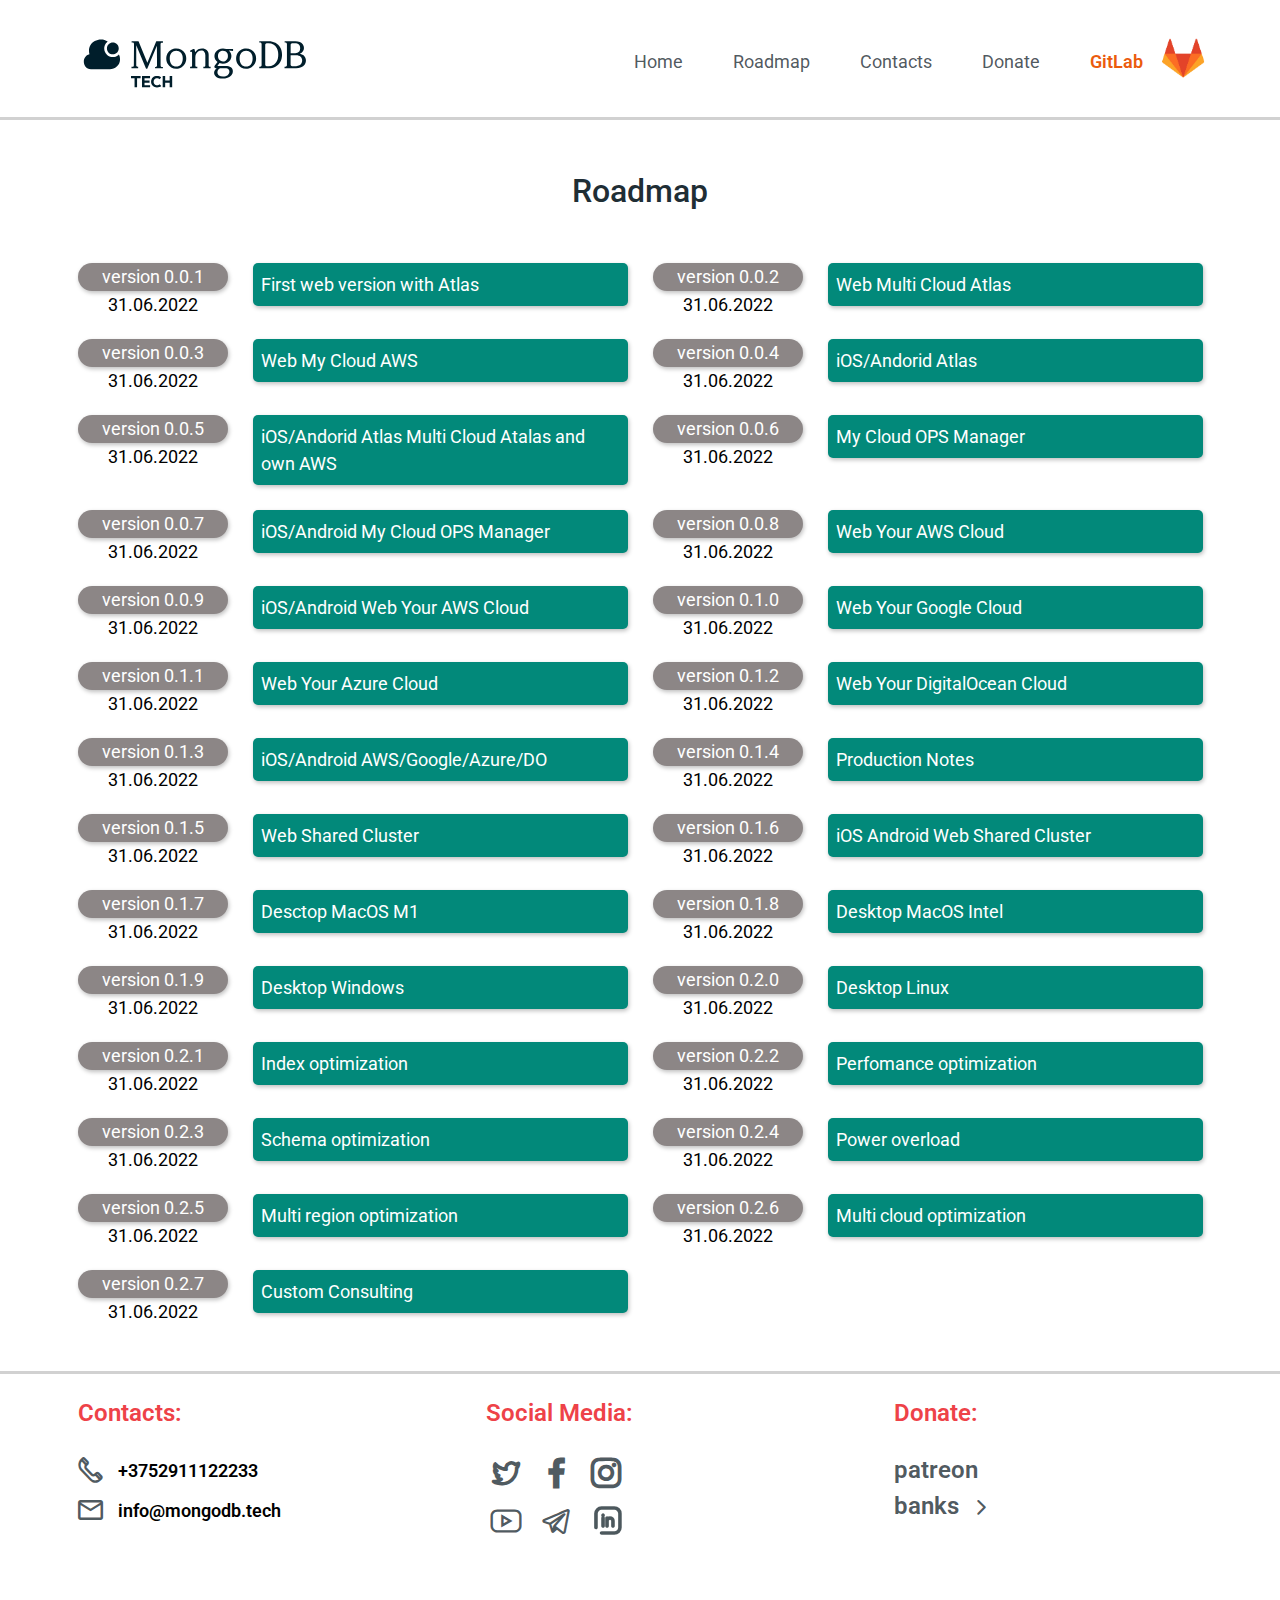
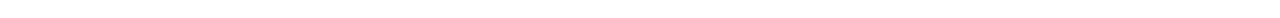
==== commit a4783a88: "Add files via upload" ====
--- a/roadMap.html
+++ b/roadMap.html
@@ -10,7 +10,7 @@
 			opacity: 0;
 		}
 	</style>
-	<link rel="stylesheet" href="css/style.min.css?_v=20220623113313">
+	<link rel="stylesheet" href="css/style.min.css?_v=20220623114751">
 	<link rel="shortcut icon" href="favicon.ico">
 	<!-- <meta name="robots" content="noindex, nofollow"> -->
 	<meta name="viewport" content="width=device-width, initial-scale=1.0">
@@ -378,7 +378,7 @@
 			</div>
 		</div>
 	</div>
-	<script src="js/app.min.js?_v=20220623113313"></script>
+	<script src="js/app.min.js?_v=20220623114751"></script>
 </body>
 
 </html>--- a/css/style.min.css
+++ b/css/style.min.css
@@ -1 +1 @@
-@charset "UTF-8";@import url(https://fonts.googleapis.com/css?family=Roboto:300,300italic,regular,italic,500,500italic,700,700italic&display=swap);@font-face{font-family:icons;font-display:swap;src:url(../fonts/icons.woff2) format("woff2"),url(../fonts/icons.woff) format("woff");font-weight:400;font-style:normal}._spoller-init .banks-items__title:after,._spoller-init .banks__title:after,._spoller-init .contacts__title:after,._spoller-init .donate__title:after,._spoller-init .social__title:after,[class*=_icon-]:before{font-family:icons;font-style:normal;font-weight:400;font-variant:normal;text-transform:none;line-height:1;-webkit-font-smoothing:antialiased;-moz-osx-font-smoothing:grayscale}[class*=_icon-]:before{display:block}._icon-arrow:before{content:"\e900"}._icon-envelope:before{content:"\e901"}._icon-facebook:before{content:"\e902"}._icon-instagram:before{content:"\e903"}._icon-linkedin:before{content:"\e904"}._icon-phone:before{content:"\e905"}._icon-telegram:before{content:"\e906"}._icon-twitter:before{content:"\e907"}._icon-youtobe:before{content:"\e908"}*{padding:0;margin:0;border:0}*,:after,:before{-webkit-box-sizing:border-box;box-sizing:border-box}body,html{height:100%;min-width:320px}body{color:#000;line-height:1;font-family:Roboto;font-size:1.125rem;-ms-text-size-adjust:100%;-moz-text-size-adjust:100%;-webkit-text-size-adjust:100%;-webkit-font-smoothing:antialiased;-moz-osx-font-smoothing:grayscale}button,input,textarea{font-family:Roboto;font-size:inherit}button{cursor:pointer;color:inherit;background-color:inherit}a{color:inherit}a:link,a:visited{text-decoration:none}a:hover{text-decoration:none}ul li{list-style:none}img{vertical-align:top}h1,h2,h3,h4,h5,h6{font-weight:inherit;font-size:inherit}body{background:url(../img/logotip/logotip.svg) 50%/70% no-repeat}.lock body{overflow:hidden;-ms-touch-action:none;touch-action:none}.loaded body{background:0 0;opacity:1}.wrapper{min-height:100%;display:-webkit-box;display:-ms-flexbox;display:flex;-webkit-box-orient:vertical;-webkit-box-direction:normal;-ms-flex-direction:column;flex-direction:column;overflow:hidden}.wrapper>main{-webkit-box-flex:1;-ms-flex:1 1 auto;flex:1 1 auto}.wrapper>*{min-width:0}[class*=__container]{max-width:70.3125rem;-webkit-box-sizing:content-box;box-sizing:content-box;margin:0 auto;padding:0 .9375rem}body::after{content:"";background-color:rgba(0,0,0,.5);position:fixed;width:100%;height:100%;top:0;left:0;opacity:0;-webkit-transition:opacity .8s ease 0s;-o-transition:opacity .8s ease 0s;transition:opacity .8s ease 0s;pointer-events:none;z-index:149}.popup-show body::after{opacity:1}.popup{position:fixed;top:0;left:0;bottom:0;right:0;padding:30px 10px;-webkit-transition:visibility .8s ease 0s;-o-transition:visibility .8s ease 0s;transition:visibility .8s ease 0s;visibility:hidden;pointer-events:none}.popup_show{z-index:150;visibility:visible;overflow:auto;pointer-events:auto}.popup_show .popup__content{visibility:visible;-webkit-transform:scale(1);-ms-transform:scale(1);transform:scale(1)}.popup__wrapper{display:-webkit-box;display:-ms-flexbox;display:flex;-webkit-box-orient:vertical;-webkit-box-direction:normal;-ms-flex-direction:column;flex-direction:column;-webkit-box-align:center;-ms-flex-align:center;align-items:center;min-height:100%;-webkit-box-flex:1;-ms-flex:1 1 auto;flex:1 1 auto;width:100%;-webkit-box-pack:center;-ms-flex-pack:center;justify-content:center;align-items:center}.popup__content{position:relative;visibility:hidden;-webkit-transform:scale(0);-ms-transform:scale(0);transform:scale(0);-webkit-transition:-webkit-transform .3s ease 0s;transition:-webkit-transform .3s ease 0s;-o-transition:transform .3s ease 0s;transition:transform .3s ease 0s;transition:transform .3s ease 0s,-webkit-transform .3s ease 0s;background-color:#fff;padding:20px;width:100%;max-width:900px;border-radius:20px;z-index:5;overflow:hidden}.popup__content::before{content:"";position:absolute;top:5%;left:0;width:90%;height:90%;background:url(../img/logotip/logotip.svg) 50%/contain no-repeat;z-index:1;opacity:.3;-webkit-animation:popup 20s infinite ease alternate 0s;animation:popup 20s infinite ease alternate 0s}@-webkit-keyframes popup{0%{-webkit-transform:scale(.5);transform:scale(.5)}100%{-webkit-transform:scale(1);transform:scale(1)}}@keyframes popup{0%{-webkit-transform:scale(.5);transform:scale(.5)}100%{-webkit-transform:scale(1);transform:scale(1)}}.lock .popup__content{visibility:visible}.popup__text{position:relative;z-index:5;height:100%;font-family:Roboto;font-weight:400;font-size:18px;line-height:150%;color:#30444e}@supports (padding-top:clamp(0.625rem ,0.3854790419rem + 1.1976047904vw ,1.25rem)){.popup__text{padding-top:clamp(.625rem ,.3854790419rem + 1.1976047904vw ,1.25rem)}}@supports not (padding-top:clamp(0.625rem ,0.3854790419rem + 1.1976047904vw ,1.25rem)){.popup__text{padding-top:calc(.625rem + .625 * (100vw - 20rem)/ 52.1875)}}.popup__close{position:relative;z-index:5;border-radius:20px;padding:5px 10px;background-color:#02897a;color:#fff;outline:0;overflow:hidden;-webkit-transition:.2s ease;-o-transition:.2s ease;transition:.2s ease}[data-fullscreen]{min-height:100vh}.touch [data-fullscreen]{min-height:calc(var(--vh,1vh) * 100)}[class*=-ibg]{position:relative}[class*=-ibg] img{position:absolute;width:100%;height:100%;top:0;left:0;-o-object-fit:cover;object-fit:cover}[class*=-ibg_contain] img{-o-object-fit:contain;object-fit:contain}.button{display:inline-block;background-color:#ee4248;color:#fff;font-weight:400;font-size:20px;line-height:124%;padding:.75rem 2rem;-webkit-box-shadow:1px 2px 4px rgba(0,0,0,.25);box-shadow:1px 2px 4px rgba(0,0,0,.25);border-radius:4px;-webkit-transition:.2s ease 0s;-o-transition:.2s ease 0s;transition:.2s ease 0s}.button_green{background-color:#02897a}.button__small{padding:.5rem 1rem;font-size:18px}.button__small_green{background-color:#02897a}.header{position:relative;z-index:50;min-height:100px;border-bottom:3px solid #d1d1d1}@supports (padding-top:clamp(1.5625rem ,1.442739521rem + 0.5988023952vw ,1.875rem)){.header{padding-top:clamp(1.5625rem ,1.442739521rem + .5988023952vw ,1.875rem)}}@supports not (padding-top:clamp(1.5625rem ,1.442739521rem + 0.5988023952vw ,1.875rem)){.header{padding-top:calc(1.5625rem + .3125 * (100vw - 20rem)/ 52.1875)}}@supports (padding-bottom:clamp(1.25rem ,1.2020958084rem + 0.2395209581vw ,1.375rem)){.header{padding-bottom:clamp(1.25rem ,1.2020958084rem + .2395209581vw ,1.375rem)}}@supports not (padding-bottom:clamp(1.25rem ,1.2020958084rem + 0.2395209581vw ,1.375rem)){.header{padding-bottom:calc(1.25rem + .125 * (100vw - 20rem)/ 52.1875)}}.header__container{display:-ms-grid;display:grid;-ms-grid-columns:30% 1fr;grid-template-columns:30% 1fr;-webkit-box-align:center;-ms-flex-align:center;align-items:center}.header__logotip{position:relative;z-index:10;-ms-flex-item-align:center;-ms-grid-row-align:center;align-self:center}.header__logo img{-webkit-transition:.3s ease;-o-transition:.3s ease;transition:.3s ease;width:237px}.header__menu{-ms-grid-column-align:end;justify-self:end}.menu{display:-webkit-box;display:-ms-flexbox;display:flex;-webkit-box-align:center;-ms-flex-align:center;align-items:center}.menu__list{padding-right:60px;display:-webkit-box;display:-ms-flexbox;display:flex}@supports ((-moz-column-gap:clamp(1.25rem ,-2.7832824492rem + 8.4028905944vw ,3.125rem)) or (column-gap:clamp(1.25rem ,-2.7832824492rem + 8.4028905944vw ,3.125rem))){.menu__list{-webkit-column-gap:clamp(1.25rem ,-2.7832824492rem + 8.4028905944vw ,3.125rem);-moz-column-gap:clamp(1.25rem ,-2.7832824492rem + 8.4028905944vw ,3.125rem);column-gap:clamp(1.25rem ,-2.7832824492rem + 8.4028905944vw ,3.125rem)}}@supports not ((-moz-column-gap:clamp(1.25rem ,-2.7832824492rem + 8.4028905944vw ,3.125rem)) or (column-gap:clamp(1.25rem ,-2.7832824492rem + 8.4028905944vw ,3.125rem))){.menu__list{-webkit-column-gap:calc(1.25rem + 1.875 * (100vw - 47.99875rem)/ 22.31375);-moz-column-gap:calc(1.25rem + 1.875 * (100vw - 47.99875rem)/ 22.31375);column-gap:calc(1.25rem + 1.875 * (100vw - 47.99875rem)/ 22.31375)}}.menu__link{display:-webkit-box;display:-ms-flexbox;display:flex;-webkit-box-align:center;-ms-flex-align:center;align-items:center;position:relative;font-weight:400;font-size:18px;line-height:124%;color:rgba(31,46,53,.8);-webkit-transition:.3s ease 0s;-o-transition:.3s ease 0s;transition:.3s ease 0s;overflow:hidden}.menu__link:after{content:"";position:absolute;bottom:0;left:-100%;width:100%;height:2px;background-color:#ee4248;-webkit-transition:.3s ease 0s;-o-transition:.3s ease 0s;transition:.3s ease 0s}.menu__link_gitLab{overflow:visible;font-weight:600;color:#eb5b0d}.menu__link_gitLab::after{display:none}.no-webp .menu__link_gitLab::before{background:url(../img/logotip/GitLab.png) 50%/cover no-repeat}.menu__link_gitLab::before{content:"";position:absolute;top:-15px;right:-70px;width:110%;height:200%;-webkit-transition:.3s ease;-o-transition:.3s ease;transition:.3s ease}@-webkit-keyframes gitLab{0%{-webkit-transform:translate(0,-5px);transform:translate(0,-5px)}100%{-webkit-transform:rotate(0,5px);transform:rotate(0,5px)}}@keyframes gitLab{0%{-webkit-transform:translate(0,-5px);transform:translate(0,-5px)}100%{-webkit-transform:rotate(0,5px);transform:rotate(0,5px)}}.icon-menu{outline:0;display:none}.footer{border-top:3px solid #d1d1d1}@supports (padding-top:clamp(1.25rem ,1.130239521rem + 0.5988023952vw ,1.5625rem)){.footer{padding-top:clamp(1.25rem ,1.130239521rem + .5988023952vw ,1.5625rem)}}@supports not (padding-top:clamp(1.25rem ,1.130239521rem + 0.5988023952vw ,1.5625rem)){.footer{padding-top:calc(1.25rem + .3125 * (100vw - 20rem)/ 52.1875)}}@supports (padding-bottom:clamp(2.5rem ,2.2604790419rem + 1.1976047904vw ,3.125rem)){.footer{padding-bottom:clamp(2.5rem ,2.2604790419rem + 1.1976047904vw ,3.125rem)}}@supports not (padding-bottom:clamp(2.5rem ,2.2604790419rem + 1.1976047904vw ,3.125rem)){.footer{padding-bottom:calc(2.5rem + .625 * (100vw - 20rem)/ 52.1875)}}.footer__contacts{-webkit-box-flex:0;-ms-flex:0 1 33.333%;flex:0 1 33.333%}.footer__contacts:not(:last-child){margin-bottom:1.25rem}.footer__social{-webkit-box-flex:0;-ms-flex:0 1 33.333%;flex:0 1 33.333%}.footer__social:not(:last-child){margin-bottom:1.25rem}.footer__donate{-webkit-box-flex:0;-ms-flex:0 1 33.333%;flex:0 1 33.333%}.footer__donate:not(:last-child){margin-bottom:1.25rem}.spollers__title{outline:0;color:#ee4248;font-weight:600;line-height:124%}.spollers__title:not(:last-child){margin-bottom:1.875rem}._spoller-init .spollers__title{-webkit-box-pack:justify;-ms-flex-pack:justify;justify-content:space-between}.contacts__title{font-size:24px}._spoller-init .contacts__title{display:-webkit-box;display:-ms-flexbox;display:flex;-webkit-box-align:center;-ms-flex-align:center;align-items:center;-webkit-column-gap:.9375rem;-moz-column-gap:.9375rem;column-gap:.9375rem}._spoller-init .contacts__title:after{content:"\e900";display:block;font-size:.875rem;-webkit-transition:.3s ease;-o-transition:.3s ease;transition:.3s ease}.contacts__body{display:-webkit-box;display:-ms-flexbox;display:flex;-webkit-box-orient:vertical;-webkit-box-direction:normal;-ms-flex-direction:column;flex-direction:column;row-gap:.9375rem}.contacts__body a{font-size:1.125rem;font-weight:600;display:-webkit-box;display:-ms-flexbox;display:flex;-webkit-column-gap:.9375rem;-moz-column-gap:.9375rem;column-gap:.9375rem;-webkit-box-align:center;-ms-flex-align:center;align-items:center;-webkit-transition:.3s ease;-o-transition:.3s ease;transition:.3s ease}.contacts__body a::before{color:rgba(31,46,53,.8);font-size:1.5625rem}.contacts__body a:first-child::before{font-weight:600}.social__title{font-size:24px}._spoller-init .social__title{display:-webkit-box;display:-ms-flexbox;display:flex;-webkit-box-align:center;-ms-flex-align:center;align-items:center;-webkit-column-gap:.9375rem;-moz-column-gap:.9375rem;column-gap:.9375rem}._spoller-init .social__title:after{content:"\e900";display:block;font-size:.875rem;-webkit-transition:.3s ease;-o-transition:.3s ease;transition:.3s ease}.social__items{display:-ms-grid;display:grid;-ms-grid-columns:(30px)[3];grid-template-columns:repeat(3,30px);-ms-grid-rows:(1fr)[2];grid-template-rows:repeat(2,1fr);margin-left:.3125rem;-webkit-box-align:center;-ms-flex-align:center;align-items:center;-webkit-column-gap:1.25rem;-moz-column-gap:1.25rem;column-gap:1.25rem;row-gap:5px}.social__items a{-webkit-box-flex:0;-ms-flex:0 1 33.333%;flex:0 1 33.333%;-webkit-transition:.3s ease;-o-transition:.3s ease;transition:.3s ease;font-weight:600;display:-webkit-inline-box;display:-ms-inline-flexbox;display:inline-flex;-webkit-column-gap:.9375rem;-moz-column-gap:.9375rem;column-gap:.9375rem}.social__items a::before{color:rgba(31,46,53,.8);font-size:1.875rem;font-weight:600;-webkit-transition:.3s ease;-o-transition:.3s ease;transition:.3s ease}.social__items a:last-child::before{font-size:40px}.social__items a:last-child::before{font-size:55px;margin-left:-11px}.donate__title{font-size:24px}._spoller-init .donate__title{display:-webkit-box;display:-ms-flexbox;display:flex;-webkit-box-align:center;-ms-flex-align:center;align-items:center;-webkit-column-gap:.9375rem;-moz-column-gap:.9375rem;column-gap:.9375rem}._spoller-init .donate__title:after{content:"\e900";display:block;font-size:.875rem;-webkit-transition:.3s ease;-o-transition:.3s ease;transition:.3s ease}.donate__body a{display:-webkit-inline-box;display:-ms-inline-flexbox;display:inline-flex;-webkit-transition:.3s ease;-o-transition:.3s ease;transition:.3s ease;font-weight:600;color:rgba(31,46,53,.8);font-size:1.5rem}.donate__body a:not(:last-child){margin-bottom:.625rem}.banks:not(:last-child){margin-bottom:.3125rem}.banks__title{color:#000;width:150px;-webkit-transition:.3s ease;-o-transition:.3s ease;transition:.3s ease}.banks__title:not(:last-child){margin-bottom:.3125rem}._spoller-init .banks__title{display:-webkit-box;display:-ms-flexbox;display:flex;-webkit-box-align:center;-ms-flex-align:center;align-items:center;-webkit-box-pack:justify;-ms-flex-pack:justify;justify-content:space-between;-webkit-column-gap:.9375rem;-moz-column-gap:.9375rem;column-gap:.9375rem}._spoller-init .banks__title:after{content:"\e900";display:block;font-size:.875rem;-webkit-transition:.3s ease;-o-transition:.3s ease;transition:.3s ease}.banks__body{color:#ee4248;font-weight:600}.banks-items__title{color:rgba(31,46,53,.8);-webkit-transition:.3s ease;-o-transition:.3s ease;transition:.3s ease;font-weight:600;font-size:1.5rem}._spoller-init .banks-items__title{display:-webkit-box;display:-ms-flexbox;display:flex;-webkit-box-align:center;-ms-flex-align:center;align-items:center;-webkit-column-gap:.9375rem;-moz-column-gap:.9375rem;column-gap:.9375rem}._spoller-init .banks-items__title:after{content:"\e900";display:block;font-size:.9375rem;-webkit-transition:.3s ease;-o-transition:.3s ease;transition:.3s ease}.banks-items__title:not(:last-child){margin-bottom:.625rem}._spoller-active:after{-webkit-transform:rotate(90deg);-ms-transform:rotate(90deg);transform:rotate(90deg)}.main-slider{display:-webkit-box;display:-ms-flexbox;display:flex;-webkit-box-align:center;-ms-flex-align:center;align-items:center;-webkit-box-pack:center;-ms-flex-pack:center;justify-content:center;position:relative}.main-slider__container{min-width:0}.main-slider__arrow{display:none}.main-slider .swiper-pagination-bullets{position:absolute;width:100%;height:27px;bottom:20%;left:47%;display:-webkit-box;display:-ms-flexbox;display:flex;-ms-flex-wrap:wrap;flex-wrap:wrap}.main-slider .swiper-pagination-bullet{-webkit-box-flex:0;-ms-flex:0 0 27px;flex:0 0 27px;height:27px;border-radius:50%;-webkit-transition:.3s ease 0s;-o-transition:.3s ease 0s;transition:.3s ease 0s;position:relative;cursor:pointer;display:-webkit-box;display:-ms-flexbox;display:flex;-webkit-box-pack:center;-ms-flex-pack:center;justify-content:center;-webkit-box-align:center;-ms-flex-align:center;align-items:center;margin:2px 0}.main-slider .swiper-pagination-bullet:not(:last-child){margin-right:8px}.main-slider .swiper-pagination-bullet::after{content:"";width:11px;height:11px;background-color:#938c8c;border-radius:50%;-webkit-transition:.3s ease 0s;-o-transition:.3s ease 0s;transition:.3s ease 0s}.main-slider .swiper-pagination-bullet::before{content:"";position:absolute;top:0;left:0;width:100%;height:100%;border-radius:50%;border:1px solid #ee4248;-webkit-transition:-webkit-transform .3s ease 0s;transition:-webkit-transform .3s ease 0s;-o-transition:transform .3s ease 0s;transition:transform .3s ease 0s;transition:transform .3s ease 0s,-webkit-transform .3s ease 0s;-webkit-transform:scale(0);-ms-transform:scale(0);transform:scale(0)}.main-slider .swiper-pagination-bullet-active::after{background-color:#ee4248;width:13px;height:13px}.main-slider .swiper-pagination-bullet-active::before{-webkit-transform:scale(1);-ms-transform:scale(1);transform:scale(1)}.swiper{margin:0 -10px;padding:0 10px}.slide-swiper{position:relative;z-index:5}@supports ((-moz-column-gap:clamp(0.625rem ,-0.1414670659rem + 3.8323353293vw ,2.625rem)) or (column-gap:clamp(0.625rem ,-0.1414670659rem + 3.8323353293vw ,2.625rem))){.slide-swiper{-webkit-column-gap:clamp(.625rem ,-.1414670659rem + 3.8323353293vw ,2.625rem);-moz-column-gap:clamp(.625rem ,-.1414670659rem + 3.8323353293vw ,2.625rem);column-gap:clamp(.625rem ,-.1414670659rem + 3.8323353293vw ,2.625rem)}}@supports not ((-moz-column-gap:clamp(0.625rem ,-0.1414670659rem + 3.8323353293vw ,2.625rem)) or (column-gap:clamp(0.625rem ,-0.1414670659rem + 3.8323353293vw ,2.625rem))){.slide-swiper{-webkit-column-gap:calc(.625rem + 2 * (100vw - 20rem)/ 52.1875);-moz-column-gap:calc(.625rem + 2 * (100vw - 20rem)/ 52.1875);column-gap:calc(.625rem + 2 * (100vw - 20rem)/ 52.1875)}}.slide-swiper__body{position:relative;z-index:5;display:-webkit-box;display:-ms-flexbox;display:flex;-webkit-box-align:start;-ms-flex-align:start;align-items:flex-start;-webkit-box-pack:center;-ms-flex-pack:center;justify-content:center;-webkit-box-orient:vertical;-webkit-box-direction:normal;-ms-flex-direction:column;flex-direction:column;-webkit-box-flex:0;-ms-flex:0 1 50%;flex:0 1 50%;row-gap:1.5rem}@supports (row-gap:clamp(0.9375rem ,0.7219311377rem + 1.0778443114vw ,1.5rem)){.slide-swiper__body{row-gap:clamp(.9375rem ,.7219311377rem + 1.0778443114vw ,1.5rem)}}@supports not (row-gap:clamp(0.9375rem ,0.7219311377rem + 1.0778443114vw ,1.5rem)){.slide-swiper__body{row-gap:calc(.9375rem + .5625 * (100vw - 20rem)/ 52.1875)}}.slide-swiper__image-ibg_contain{display:-webkit-box;display:-ms-flexbox;display:flex;-webkit-box-align:center;-ms-flex-align:center;align-items:center;-webkit-box-pack:center;-ms-flex-pack:center;justify-content:center;-webkit-box-flex:0;-ms-flex:0 1 50%;flex:0 1 50%;padding-bottom:33%}.body-slider__title{font-weight:700;font-size:48px;line-height:133.69%;color:#1f2e35}@supports (font-size:clamp(2.5rem ,-1.2293233083rem + 6.015037594vw ,3rem)){.body-slider__title{font-size:clamp(2.5rem ,-1.2293233083rem + 6.015037594vw ,3rem)}}@supports not (font-size:clamp(2.5rem ,-1.2293233083rem + 6.015037594vw ,3rem)){.body-slider__title{font-size:calc(2.5rem + .5 * (100vw - 62rem)/ 8.3125)}}.body-slider__title span{color:#ee4248}.body-slider__title_green span{color:#02897a}.body-slider__text{font-weight:400;font-size:20px;line-height:124%;color:#30444e}.welcome{background-color:#f7f7f7}@supports (padding-bottom:clamp(2.5rem ,1.9491017964rem + 2.754491018vw ,3.9375rem)){.welcome{padding-bottom:clamp(2.5rem ,1.9491017964rem + 2.754491018vw ,3.9375rem)}}@supports not (padding-bottom:clamp(2.5rem ,1.9491017964rem + 2.754491018vw ,3.9375rem)){.welcome{padding-bottom:calc(2.5rem + 1.4375 * (100vw - 20rem)/ 52.1875)}}@supports (padding-top:clamp(2.5rem ,2.0928143713rem + 2.0359281437vw ,3.5625rem)){.welcome{padding-top:clamp(2.5rem ,2.0928143713rem + 2.0359281437vw ,3.5625rem)}}@supports not (padding-top:clamp(2.5rem ,2.0928143713rem + 2.0359281437vw ,3.5625rem)){.welcome{padding-top:calc(2.5rem + 1.0625 * (100vw - 20rem)/ 52.1875)}}.welcome__container{position:relative;z-index:5;-webkit-box-align:center;-ms-flex-align:center;align-items:center}.welcome__image{padding-right:95px;-webkit-box-flex:0;-ms-flex:0 1 50%;flex:0 1 50%;padding-bottom:40%}.welcome__image img{padding-right:95px}.welcome__body{position:relative;z-index:5;-webkit-box-flex:0;-ms-flex:0 1 50%;flex:0 1 50%}.body-welcom__title{font-weight:500;font-size:32px;line-height:133.69%;color:#1f2e35}.body-welcom__title span{color:#ee4248}.body-welcom__title:not(:last-child){margin-bottom:1.5rem}.body-welcom__text P{font-style:normal;font-weight:400;font-size:18px;line-height:150%;color:#30444e}.body-welcom__text P:not(:last-child){margin-bottom:1.5625rem}.body-welcom__text P span{color:#ee4248}@supports (padding-bottom:clamp(2.5rem ,0.8233532934rem + 8.3832335329vw ,6.875rem)){.product{padding-bottom:clamp(2.5rem ,.8233532934rem + 8.3832335329vw ,6.875rem)}}@supports not (padding-bottom:clamp(2.5rem ,0.8233532934rem + 8.3832335329vw ,6.875rem)){.product{padding-bottom:calc(2.5rem + 4.375 * (100vw - 20rem)/ 52.1875)}}@supports (padding-top:clamp(2.5rem ,0.6796407186rem + 9.1017964072vw ,7.25rem)){.product{padding-top:clamp(2.5rem ,.6796407186rem + 9.1017964072vw ,7.25rem)}}@supports not (padding-top:clamp(2.5rem ,0.6796407186rem + 9.1017964072vw ,7.25rem)){.product{padding-top:calc(2.5rem + 4.75 * (100vw - 20rem)/ 52.1875)}}.product__title{font-weight:500;font-size:32px;line-height:133.69%;text-align:center;color:#1f2e35}@supports (margin-bottom:clamp(1.875rem ,1.4678143713rem + 2.0359281437vw ,2.9375rem)){.product__title:not(:last-child){margin-bottom:clamp(1.875rem ,1.4678143713rem + 2.0359281437vw ,2.9375rem)}}@supports not (margin-bottom:clamp(1.875rem ,1.4678143713rem + 2.0359281437vw ,2.9375rem)){.product__title:not(:last-child){margin-bottom:calc(1.875rem + 1.0625 * (100vw - 20rem)/ 52.1875)}}.items-product{display:-webkit-box;display:-ms-flexbox;display:flex;-webkit-box-pack:space-evenly;-ms-flex-pack:space-evenly;justify-content:space-evenly}@supports ((-moz-column-gap:clamp(1.25rem ,0.4595808383rem + 3.9520958084vw ,3.3125rem)) or (column-gap:clamp(1.25rem ,0.4595808383rem + 3.9520958084vw ,3.3125rem))){.items-product{-webkit-column-gap:clamp(1.25rem ,.4595808383rem + 3.9520958084vw ,3.3125rem);-moz-column-gap:clamp(1.25rem ,.4595808383rem + 3.9520958084vw ,3.3125rem);column-gap:clamp(1.25rem ,.4595808383rem + 3.9520958084vw ,3.3125rem)}}@supports not ((-moz-column-gap:clamp(1.25rem ,0.4595808383rem + 3.9520958084vw ,3.3125rem)) or (column-gap:clamp(1.25rem ,0.4595808383rem + 3.9520958084vw ,3.3125rem))){.items-product{-webkit-column-gap:calc(1.25rem + 2.0625 * (100vw - 20rem)/ 52.1875);-moz-column-gap:calc(1.25rem + 2.0625 * (100vw - 20rem)/ 52.1875);column-gap:calc(1.25rem + 2.0625 * (100vw - 20rem)/ 52.1875)}}.items-product__item{display:-webkit-box;display:-ms-flexbox;display:flex;-webkit-box-orient:vertical;-webkit-box-direction:normal;-ms-flex-direction:column;flex-direction:column;row-gap:.9375rem}.items-product__image-ibg_contain{max-width:100px;min-height:95px;padding:13%}.items-product__title{font-weight:500;font-size:28px;line-height:133.69%;color:#ee4248}.items-product__text{font-weight:400;font-size:18px;line-height:150%;color:#30444e}.items-product__button{-ms-flex-item-align:start;align-self:flex-start}.roadMap__title{font-weight:500;font-size:32px;line-height:133.69%;text-align:center;color:#1f2e35}@supports (padding-top:clamp(0.625rem ,-0.3330838323rem + 4.7904191617vw ,3.125rem)){.roadMap__title{padding-top:clamp(.625rem ,-.3330838323rem + 4.7904191617vw ,3.125rem)}}@supports not (padding-top:clamp(0.625rem ,-0.3330838323rem + 4.7904191617vw ,3.125rem)){.roadMap__title{padding-top:calc(.625rem + 2.5 * (100vw - 20rem)/ 52.1875)}}@supports (margin-bottom:clamp(1.875rem ,1.3959580838rem + 2.3952095808vw ,3.125rem)){.roadMap__title:not(:last-child){margin-bottom:clamp(1.875rem ,1.3959580838rem + 2.3952095808vw ,3.125rem)}}@supports not (margin-bottom:clamp(1.875rem ,1.3959580838rem + 2.3952095808vw ,3.125rem)){.roadMap__title:not(:last-child){margin-bottom:calc(1.875rem + 1.25 * (100vw - 20rem)/ 52.1875)}}.roadMap__items{display:-ms-grid;display:grid;-ms-grid-columns:(1fr)[2];grid-template-columns:repeat(2,1fr);-webkit-column-gap:25px;-moz-column-gap:25px;column-gap:25px;row-gap:25px}@supports (padding-bottom:clamp(0.625rem ,-0.3330838323rem + 4.7904191617vw ,3.125rem)){.roadMap__items{padding-bottom:clamp(.625rem ,-.3330838323rem + 4.7904191617vw ,3.125rem)}}@supports not (padding-bottom:clamp(0.625rem ,-0.3330838323rem + 4.7904191617vw ,3.125rem)){.roadMap__items{padding-bottom:calc(.625rem + 2.5 * (100vw - 20rem)/ 52.1875)}}.roadMap__item{-webkit-box-flex:0;-ms-flex:0 1 33.333%;flex:0 1 33.333%}.item-roadMap{display:-ms-grid;display:grid;-ms-grid-columns:30% 1fr;grid-template-columns:30% 1fr;gap:10px;-webkit-box-align:start;-ms-flex-align:start;align-items:start}.item-roadMap__body{display:-ms-grid;display:grid;row-gap:5px}.item-roadMap__version{max-width:150px;-webkit-box-shadow:1px 2px 4px rgba(0,0,0,.25);box-shadow:1px 2px 4px rgba(0,0,0,.25);text-align:center;display:-webkit-box;display:-ms-flexbox;display:flex;-webkit-box-align:center;-ms-flex-align:center;align-items:center;-webkit-box-pack:center;-ms-flex-pack:center;justify-content:center;background-color:#8c8686;padding:5px 8px;border-radius:20px;color:#fff}.item-roadMap__data{-ms-flex-item-align:center;-ms-grid-row-align:center;align-self:center;-ms-grid-column-align:start;justify-self:start;padding-left:30px}.item-roadMap__description{background-color:#02897a;color:#fff;font-style:normal;font-weight:400;font-size:18px;line-height:150%;padding:8px;border-radius:5px;-webkit-box-shadow:1px 2px 4px rgba(0,0,0,.25);box-shadow:1px 2px 4px rgba(0,0,0,.25)}.swiper{overflow:hidden}.swiper-wrapper{width:100%;height:100%;-webkit-box-sizing:content-box;box-sizing:content-box;display:-webkit-box;display:-ms-flexbox;display:flex;position:relative}.swiper-vertical .swiper-wrapper{-webkit-box-orient:vertical;-webkit-box-direction:normal;-ms-flex-direction:column;flex-direction:column}.swiper-autoheight .swiper-wrapper{-webkit-box-align:start;-ms-flex-align:start;align-items:flex-start}.swiper-initialized .swiper-slide{-ms-flex-negative:0;flex-shrink:0}.swiper-android .swiper-slide,.swiper-android .swiper-wrapper{-webkit-transform:translate3d(0,0,0);transform:translate3d(0,0,0)}.swiper-button-lock{display:none!important}@media (min-width:41.25em){.footer__container{display:-webkit-box;display:-ms-flexbox;display:flex}@supports ((-moz-column-gap:clamp(1.875rem ,0.1983532934rem + 8.3832335329vw ,6.25rem)) or (column-gap:clamp(1.875rem ,0.1983532934rem + 8.3832335329vw ,6.25rem))){.footer__container{-webkit-column-gap:clamp(1.875rem ,.1983532934rem + 8.3832335329vw ,6.25rem);-moz-column-gap:clamp(1.875rem ,.1983532934rem + 8.3832335329vw ,6.25rem);column-gap:clamp(1.875rem ,.1983532934rem + 8.3832335329vw ,6.25rem)}}@supports not ((-moz-column-gap:clamp(1.875rem ,0.1983532934rem + 8.3832335329vw ,6.25rem)) or (column-gap:clamp(1.875rem ,0.1983532934rem + 8.3832335329vw ,6.25rem))){.footer__container{-webkit-column-gap:calc(1.875rem + 4.375 * (100vw - 20rem)/ 52.1875);-moz-column-gap:calc(1.875rem + 4.375 * (100vw - 20rem)/ 52.1875);column-gap:calc(1.875rem + 4.375 * (100vw - 20rem)/ 52.1875)}}}@media (min-width:47.99875em){.menu__link_gitLab::before{-webkit-animation:gitLab 1s infinite ease-in-out alternate 0s;animation:gitLab 1s infinite ease-in-out alternate 0s}.slide-swiper{display:-webkit-box;display:-ms-flexbox;display:flex;-ms-flex-wrap:nowrap;flex-wrap:nowrap}.body-slider{max-width:32.5rem}.welcome__container{display:-webkit-box;display:-ms-flexbox;display:flex}}@media (min-width:61.99875em){.main-slider__arrow{display:-webkit-box;display:-ms-flexbox;display:flex;-webkit-box-orient:vertical;-webkit-box-direction:reverse;-ms-flex-direction:column-reverse;flex-direction:column-reverse;-webkit-box-align:center;-ms-flex-align:center;align-items:center;-webkit-box-pack:center;-ms-flex-pack:center;justify-content:center;font-size:15px;position:absolute;bottom:23%;right:15%;width:.3125rem;height:.3125rem;-webkit-animation:arrow 1s infinite ease-in-out alternate 0s;animation:arrow 1s infinite ease-in-out alternate 0s}.main-slider__arrow::before{padding:15px;-webkit-transform:rotate(90deg);-ms-transform:rotate(90deg);transform:rotate(90deg);font-size:20px}@-webkit-keyframes arrow{0%{-webkit-transform:translate(0,-10px);transform:translate(0,-10px)}100%{-webkit-transform:translate(0,10 px);transform:translate(0,10 px)}}@keyframes arrow{0%{-webkit-transform:translate(0,-10px);transform:translate(0,-10px)}100%{-webkit-transform:translate(0,10 px);transform:translate(0,10 px)}}}@media (max-width:25em){.header__logo img{width:150px}}@media (max-width:61.99875em){.main-slider[data-fullscreen]{min-height:0}.slide-swiper{padding-top:2.5rem;padding-bottom:2.5rem}.body-welcom__title{text-align:center}}@media (max-width:47.99875em){.touch [data-fullscreen]{-webkit-transition:height .2s;-o-transition:height .2s;transition:height .2s}.header{min-height:80px}.menu__body{position:fixed;overflow:auto;width:100%;height:100%;top:0;left:-100%;-webkit-transition:left .3s ease 0s;-o-transition:left .3s ease 0s;transition:left .3s ease 0s;padding-top:8.125rem;background-color:#928d8d}.menu__body::before{content:"";top:0;position:fixed;width:100%;right:-100%;-webkit-transition:right .3s ease 0s;-o-transition:right .3s ease 0s;transition:right .3s ease 0s;background:#02897a;height:6.25rem}.menu-open .menu__body{left:0}.menu-open .menu__body::before{right:0}.menu__list{-webkit-box-orient:vertical;-webkit-box-direction:normal;-ms-flex-direction:column;flex-direction:column;-webkit-box-align:center;-ms-flex-align:center;align-items:center;-webkit-box-pack:center;-ms-flex-pack:center;justify-content:center;row-gap:1.5625rem}.menu__link{font-size:28px;font-weight:700;color:#fff}.menu__link_gitLab::before{right:-100px}.menu__link_gitLab{font-size:1.875rem;color:#6d3517}.icon-menu{display:block;position:relative;width:2.5rem;height:1.375rem;cursor:pointer;z-index:5}.icon-menu span,.icon-menu::after,.icon-menu::before{content:"";-webkit-transition:all .3s ease 0s;-o-transition:all .3s ease 0s;transition:all .3s ease 0s;right:0;position:absolute;width:100%;height:.125rem;background-color:#000}.icon-menu::before{top:0}.icon-menu::after{bottom:0}.icon-menu span{top:calc(50% - .0625rem)}.menu-open .icon-menu span{width:0}.menu-open .icon-menu::before{top:calc(50% - .0625rem);-webkit-transform:rotate(-45deg);-ms-transform:rotate(-45deg);transform:rotate(-45deg)}.menu-open .icon-menu::after{bottom:calc(50% - .0625rem);-webkit-transform:rotate(45deg);-ms-transform:rotate(45deg);transform:rotate(45deg)}.main-slider .swiper-pagination-bullets{bottom:3%;left:45%}.slide-swiper__image-ibg_contain{position:absolute;top:0;left:0;width:100%;height:100%;z-index:1;opacity:.1}.welcome__image{position:absolute;top:0;left:0;width:100%;height:100%;z-index:1;opacity:.4}.welcome__image img{padding-right:0}.body-welcom__text P{font-weight:700;color:#000}.roadMap__items{-ms-grid-columns:1fr;grid-template-columns:1fr}}@media (max-width:43.75em){.items-product{-webkit-box-orient:vertical;-webkit-box-direction:normal;-ms-flex-direction:column;flex-direction:column;row-gap:80px}.items-product__item{-webkit-box-align:center;-ms-flex-align:center;align-items:center}.items-product__title{font-size:30px}.items-product__text{text-align:center}.items-product__button{-ms-flex-item-align:center;-ms-grid-row-align:center;align-self:center;font-size:24px}}@media (max-width:41.25em){.spollers__title{min-width:100%}.spollers__title:not(:last-child){margin-bottom:.625rem}.donate__body a{font-weight:600}}@media (max-width:31.25em){.header__logo img{width:200px}}@media (any-hover:hover){.popup__close:hover{background-color:#ee4248}.button:hover{-webkit-box-shadow:0 0 3px 3px #837979;box-shadow:0 0 3px 3px #837979}.button_green:hover{-webkit-box-shadow:0 0 3px 3px #837979;box-shadow:0 0 3px 3px #837979}.button__small_green:hover{-webkit-box-shadow:0 0 3px 3px #837979;box-shadow:0 0 3px 3px #837979}.header__logo img:hover{-webkit-transform:scale(1.02);-ms-transform:scale(1.02);transform:scale(1.02)}.menu__link:hover{color:#ee4248}.menu__link:hover:after{left:0}.menu__link_gitLab:hover{color:#02897a}.menu__link_gitLab:hover::before{-webkit-animation:none;animation:none}.contacts__body a:hover{color:#ee4248}.contacts__body a:hover:before{color:#ee4248}.social__items a:hover::before{color:#ee4248}.donate__body a:hover{color:#ee4248}.banks__title:hover{color:red}.banks-items__title:hover{color:#ee4248}}.webp .menu__link_gitLab::before{background:url(../img/logotip/GitLab.webp) 50%/cover no-repeat}+@charset "UTF-8";@import url(https://fonts.googleapis.com/css?family=Roboto:300,300italic,regular,italic,500,500italic,700,700italic&display=swap);@font-face{font-family:icons;font-display:swap;src:url(../fonts/icons.woff2) format("woff2"),url(../fonts/icons.woff) format("woff");font-weight:400;font-style:normal}._spoller-init .banks-items__title:after,._spoller-init .banks__title:after,._spoller-init .contacts__title:after,._spoller-init .donate__title:after,._spoller-init .social__title:after,[class*=_icon-]:before{font-family:icons;font-style:normal;font-weight:400;font-variant:normal;text-transform:none;line-height:1;-webkit-font-smoothing:antialiased;-moz-osx-font-smoothing:grayscale}[class*=_icon-]:before{display:block}._icon-arrow:before{content:"\e900"}._icon-envelope:before{content:"\e901"}._icon-facebook:before{content:"\e902"}._icon-instagram:before{content:"\e903"}._icon-linkedin:before{content:"\e904"}._icon-phone:before{content:"\e905"}._icon-telegram:before{content:"\e906"}._icon-twitter:before{content:"\e907"}._icon-youtobe:before{content:"\e908"}*{padding:0;margin:0;border:0}*,:after,:before{-webkit-box-sizing:border-box;box-sizing:border-box}body,html{height:100%;min-width:320px}body{color:#000;line-height:1;font-family:Roboto;font-size:1.125rem;-ms-text-size-adjust:100%;-moz-text-size-adjust:100%;-webkit-text-size-adjust:100%;-webkit-font-smoothing:antialiased;-moz-osx-font-smoothing:grayscale}button,input,textarea{font-family:Roboto;font-size:inherit}button{cursor:pointer;color:inherit;background-color:inherit}a{color:inherit}a:link,a:visited{text-decoration:none}a:hover{text-decoration:none}ul li{list-style:none}img{vertical-align:top}h1,h2,h3,h4,h5,h6{font-weight:inherit;font-size:inherit}body{background:url(../img/logotip/logotip.svg) 50%/70% no-repeat}.lock body{overflow:hidden;-ms-touch-action:none;touch-action:none}.loaded body{background:0 0;opacity:1}.wrapper{min-height:100%;display:-webkit-box;display:-ms-flexbox;display:flex;-webkit-box-orient:vertical;-webkit-box-direction:normal;-ms-flex-direction:column;flex-direction:column;overflow:hidden}.wrapper>main{-webkit-box-flex:1;-ms-flex:1 1 auto;flex:1 1 auto}.wrapper>*{min-width:0}[class*=__container]{max-width:70.3125rem;-webkit-box-sizing:content-box;box-sizing:content-box;margin:0 auto;padding:0 .9375rem}body::after{content:"";background-color:rgba(0,0,0,.5);position:fixed;width:100%;height:100%;top:0;left:0;opacity:0;-webkit-transition:opacity .8s ease 0s;-o-transition:opacity .8s ease 0s;transition:opacity .8s ease 0s;pointer-events:none;z-index:149}.popup-show body::after{opacity:1}.popup{position:fixed;top:0;left:0;bottom:0;right:0;padding:30px 10px;-webkit-transition:visibility .8s ease 0s;-o-transition:visibility .8s ease 0s;transition:visibility .8s ease 0s;visibility:hidden;pointer-events:none}.popup_show{z-index:150;visibility:visible;overflow:auto;pointer-events:auto}.popup_show .popup__content{visibility:visible;-webkit-transform:scale(1);-ms-transform:scale(1);transform:scale(1)}.popup__wrapper{display:-webkit-box;display:-ms-flexbox;display:flex;-webkit-box-orient:vertical;-webkit-box-direction:normal;-ms-flex-direction:column;flex-direction:column;-webkit-box-align:center;-ms-flex-align:center;align-items:center;min-height:100%;-webkit-box-flex:1;-ms-flex:1 1 auto;flex:1 1 auto;width:100%;-webkit-box-pack:center;-ms-flex-pack:center;justify-content:center;align-items:center}.popup__content{position:relative;visibility:hidden;-webkit-transform:scale(0);-ms-transform:scale(0);transform:scale(0);-webkit-transition:-webkit-transform .3s ease 0s;transition:-webkit-transform .3s ease 0s;-o-transition:transform .3s ease 0s;transition:transform .3s ease 0s;transition:transform .3s ease 0s,-webkit-transform .3s ease 0s;background-color:#fff;padding:20px;width:100%;max-width:900px;border-radius:20px;z-index:5;overflow:hidden}.popup__content::before{content:"";position:absolute;top:5%;left:0;width:90%;height:90%;background:url(../img/logotip/logotip.svg) 50%/contain no-repeat;z-index:1;opacity:.3;-webkit-animation:popup 20s infinite ease alternate 0s;animation:popup 20s infinite ease alternate 0s}@-webkit-keyframes popup{0%{-webkit-transform:scale(.5);transform:scale(.5)}100%{-webkit-transform:scale(1);transform:scale(1)}}@keyframes popup{0%{-webkit-transform:scale(.5);transform:scale(.5)}100%{-webkit-transform:scale(1);transform:scale(1)}}.lock .popup__content{visibility:visible}.popup__text{position:relative;z-index:5;height:100%;font-family:Roboto;font-weight:400;font-size:18px;line-height:150%;color:#30444e}@supports (padding-top:clamp(0.625rem ,0.3854790419rem + 1.1976047904vw ,1.25rem)){.popup__text{padding-top:clamp(.625rem ,.3854790419rem + 1.1976047904vw ,1.25rem)}}@supports not (padding-top:clamp(0.625rem ,0.3854790419rem + 1.1976047904vw ,1.25rem)){.popup__text{padding-top:calc(.625rem + .625 * (100vw - 20rem)/ 52.1875)}}.popup__close{position:relative;z-index:5;border-radius:20px;padding:5px 10px;background-color:#02897a;color:#fff;outline:0;overflow:hidden;-webkit-transition:.2s ease;-o-transition:.2s ease;transition:.2s ease}[data-fullscreen]{min-height:100vh}.touch [data-fullscreen]{min-height:calc(var(--vh,1vh) * 100)}[class*=-ibg]{position:relative}[class*=-ibg] img{position:absolute;width:100%;height:100%;top:0;left:0;-o-object-fit:cover;object-fit:cover}[class*=-ibg_contain] img{-o-object-fit:contain;object-fit:contain}.button{display:inline-block;background-color:#ee4248;color:#fff;font-weight:400;font-size:20px;line-height:124%;padding:.75rem 2rem;-webkit-box-shadow:1px 2px 4px rgba(0,0,0,.25);box-shadow:1px 2px 4px rgba(0,0,0,.25);border-radius:4px;-webkit-transition:.2s ease 0s;-o-transition:.2s ease 0s;transition:.2s ease 0s}.button_green{background-color:#02897a}.button__small{padding:.5rem 1rem;font-size:18px}.button__small_green{background-color:#02897a}.header{position:relative;z-index:50;min-height:100px;border-bottom:3px solid #d1d1d1}@supports (padding-top:clamp(1.5625rem ,1.442739521rem + 0.5988023952vw ,1.875rem)){.header{padding-top:clamp(1.5625rem ,1.442739521rem + .5988023952vw ,1.875rem)}}@supports not (padding-top:clamp(1.5625rem ,1.442739521rem + 0.5988023952vw ,1.875rem)){.header{padding-top:calc(1.5625rem + .3125 * (100vw - 20rem)/ 52.1875)}}@supports (padding-bottom:clamp(1.25rem ,1.2020958084rem + 0.2395209581vw ,1.375rem)){.header{padding-bottom:clamp(1.25rem ,1.2020958084rem + .2395209581vw ,1.375rem)}}@supports not (padding-bottom:clamp(1.25rem ,1.2020958084rem + 0.2395209581vw ,1.375rem)){.header{padding-bottom:calc(1.25rem + .125 * (100vw - 20rem)/ 52.1875)}}.header__container{display:-ms-grid;display:grid;-ms-grid-columns:30% 1fr;grid-template-columns:30% 1fr;-webkit-box-align:center;-ms-flex-align:center;align-items:center}.header__logotip{position:relative;z-index:10;-ms-flex-item-align:center;-ms-grid-row-align:center;align-self:center}.header__logo img{-webkit-transition:.3s ease;-o-transition:.3s ease;transition:.3s ease;width:237px}.header__menu{-ms-grid-column-align:end;justify-self:end}.menu{display:-webkit-box;display:-ms-flexbox;display:flex;-webkit-box-align:center;-ms-flex-align:center;align-items:center}.menu__list{padding-right:60px;display:-webkit-box;display:-ms-flexbox;display:flex}@supports ((-moz-column-gap:clamp(1.25rem ,-2.7832824492rem + 8.4028905944vw ,3.125rem)) or (column-gap:clamp(1.25rem ,-2.7832824492rem + 8.4028905944vw ,3.125rem))){.menu__list{-webkit-column-gap:clamp(1.25rem ,-2.7832824492rem + 8.4028905944vw ,3.125rem);-moz-column-gap:clamp(1.25rem ,-2.7832824492rem + 8.4028905944vw ,3.125rem);column-gap:clamp(1.25rem ,-2.7832824492rem + 8.4028905944vw ,3.125rem)}}@supports not ((-moz-column-gap:clamp(1.25rem ,-2.7832824492rem + 8.4028905944vw ,3.125rem)) or (column-gap:clamp(1.25rem ,-2.7832824492rem + 8.4028905944vw ,3.125rem))){.menu__list{-webkit-column-gap:calc(1.25rem + 1.875 * (100vw - 47.99875rem)/ 22.31375);-moz-column-gap:calc(1.25rem + 1.875 * (100vw - 47.99875rem)/ 22.31375);column-gap:calc(1.25rem + 1.875 * (100vw - 47.99875rem)/ 22.31375)}}.menu__link{display:-webkit-box;display:-ms-flexbox;display:flex;-webkit-box-align:center;-ms-flex-align:center;align-items:center;position:relative;font-weight:400;font-size:18px;line-height:124%;color:rgba(31,46,53,.8);-webkit-transition:.3s ease 0s;-o-transition:.3s ease 0s;transition:.3s ease 0s;overflow:hidden}.menu__link:after{content:"";position:absolute;bottom:0;left:-100%;width:100%;height:2px;background-color:#ee4248;-webkit-transition:.3s ease 0s;-o-transition:.3s ease 0s;transition:.3s ease 0s}.menu__link_gitLab{overflow:visible;font-weight:600;color:#eb5b0d}.menu__link_gitLab::after{display:none}.no-webp .menu__link_gitLab::before{background:url(../img/logotip/GitLab.png) 50%/cover no-repeat}.menu__link_gitLab::before{content:"";position:absolute;top:-15px;right:-70px;width:110%;height:200%;-webkit-transition:.3s ease;-o-transition:.3s ease;transition:.3s ease}@-webkit-keyframes gitLab{0%{-webkit-transform:translate(0,-5px);transform:translate(0,-5px)}100%{-webkit-transform:rotate(0,5px);transform:rotate(0,5px)}}@keyframes gitLab{0%{-webkit-transform:translate(0,-5px);transform:translate(0,-5px)}100%{-webkit-transform:rotate(0,5px);transform:rotate(0,5px)}}.icon-menu{outline:0;display:none}.footer{border-top:3px solid #d1d1d1}@supports (padding-top:clamp(1.25rem ,1.130239521rem + 0.5988023952vw ,1.5625rem)){.footer{padding-top:clamp(1.25rem ,1.130239521rem + .5988023952vw ,1.5625rem)}}@supports not (padding-top:clamp(1.25rem ,1.130239521rem + 0.5988023952vw ,1.5625rem)){.footer{padding-top:calc(1.25rem + .3125 * (100vw - 20rem)/ 52.1875)}}@supports (padding-bottom:clamp(2.5rem ,2.2604790419rem + 1.1976047904vw ,3.125rem)){.footer{padding-bottom:clamp(2.5rem ,2.2604790419rem + 1.1976047904vw ,3.125rem)}}@supports not (padding-bottom:clamp(2.5rem ,2.2604790419rem + 1.1976047904vw ,3.125rem)){.footer{padding-bottom:calc(2.5rem + .625 * (100vw - 20rem)/ 52.1875)}}.footer__contacts{-webkit-box-flex:0;-ms-flex:0 1 33.333%;flex:0 1 33.333%}.footer__contacts:not(:last-child){margin-bottom:1.25rem}.footer__social{-webkit-box-flex:0;-ms-flex:0 1 33.333%;flex:0 1 33.333%}.footer__social:not(:last-child){margin-bottom:1.25rem}.footer__donate{-webkit-box-flex:0;-ms-flex:0 1 33.333%;flex:0 1 33.333%}.footer__donate:not(:last-child){margin-bottom:1.25rem}.spollers__title{outline:0;color:#ee4248;font-weight:600;line-height:124%}.spollers__title:not(:last-child){margin-bottom:1.875rem}._spoller-init .spollers__title{-webkit-box-pack:justify;-ms-flex-pack:justify;justify-content:space-between}.contacts__title{font-size:24px}._spoller-init .contacts__title{display:-webkit-box;display:-ms-flexbox;display:flex;-webkit-box-align:center;-ms-flex-align:center;align-items:center;-webkit-column-gap:.9375rem;-moz-column-gap:.9375rem;column-gap:.9375rem}._spoller-init .contacts__title:after{content:"\e900";display:block;font-size:.875rem;-webkit-transition:.3s ease;-o-transition:.3s ease;transition:.3s ease}.contacts__body{display:-webkit-box;display:-ms-flexbox;display:flex;-webkit-box-orient:vertical;-webkit-box-direction:normal;-ms-flex-direction:column;flex-direction:column;row-gap:.9375rem}.contacts__body a{font-size:1.125rem;font-weight:600;display:-webkit-box;display:-ms-flexbox;display:flex;-webkit-column-gap:.9375rem;-moz-column-gap:.9375rem;column-gap:.9375rem;-webkit-box-align:center;-ms-flex-align:center;align-items:center;-webkit-transition:.3s ease;-o-transition:.3s ease;transition:.3s ease}.contacts__body a::before{color:rgba(31,46,53,.8);font-size:1.5625rem}.contacts__body a:first-child::before{font-weight:600}.social__title{font-size:24px}._spoller-init .social__title{display:-webkit-box;display:-ms-flexbox;display:flex;-webkit-box-align:center;-ms-flex-align:center;align-items:center;-webkit-column-gap:.9375rem;-moz-column-gap:.9375rem;column-gap:.9375rem}._spoller-init .social__title:after{content:"\e900";display:block;font-size:.875rem;-webkit-transition:.3s ease;-o-transition:.3s ease;transition:.3s ease}.social__items{display:-ms-grid;display:grid;-ms-grid-columns:(30px)[3];grid-template-columns:repeat(3,30px);margin-left:.3125rem;-webkit-box-align:center;-ms-flex-align:center;align-items:center;-webkit-column-gap:1.25rem;-moz-column-gap:1.25rem;column-gap:1.25rem;row-gap:5px}.social__items a{-webkit-transition:.3s ease;-o-transition:.3s ease;transition:.3s ease;font-weight:600;display:-webkit-inline-box;display:-ms-inline-flexbox;display:inline-flex;-webkit-column-gap:.9375rem;-moz-column-gap:.9375rem;column-gap:.9375rem}.social__items a::before{color:rgba(31,46,53,.8);font-size:1.875rem;font-weight:600;-webkit-transition:.3s ease;-o-transition:.3s ease;transition:.3s ease}.social__items a:last-child::before{font-size:40px}.social__items a:last-child::before{font-size:55px;margin-left:-11px}.donate__title{font-size:24px}._spoller-init .donate__title{display:-webkit-box;display:-ms-flexbox;display:flex;-webkit-box-align:center;-ms-flex-align:center;align-items:center;-webkit-column-gap:.9375rem;-moz-column-gap:.9375rem;column-gap:.9375rem}._spoller-init .donate__title:after{content:"\e900";display:block;font-size:.875rem;-webkit-transition:.3s ease;-o-transition:.3s ease;transition:.3s ease}.donate__body a{display:-webkit-inline-box;display:-ms-inline-flexbox;display:inline-flex;-webkit-transition:.3s ease;-o-transition:.3s ease;transition:.3s ease;font-weight:600;color:rgba(31,46,53,.8);font-size:1.5rem}.donate__body a:not(:last-child){margin-bottom:.625rem}.banks:not(:last-child){margin-bottom:.3125rem}.banks__title{color:#000;width:150px;-webkit-transition:.3s ease;-o-transition:.3s ease;transition:.3s ease}.banks__title:not(:last-child){margin-bottom:.3125rem}._spoller-init .banks__title{display:-webkit-box;display:-ms-flexbox;display:flex;-webkit-box-align:center;-ms-flex-align:center;align-items:center;-webkit-box-pack:justify;-ms-flex-pack:justify;justify-content:space-between;-webkit-column-gap:.9375rem;-moz-column-gap:.9375rem;column-gap:.9375rem}._spoller-init .banks__title:after{content:"\e900";display:block;font-size:.875rem;-webkit-transition:.3s ease;-o-transition:.3s ease;transition:.3s ease}.banks__body{color:#ee4248;font-weight:600}.banks-items__title{color:rgba(31,46,53,.8);-webkit-transition:.3s ease;-o-transition:.3s ease;transition:.3s ease;font-weight:600;font-size:1.5rem}._spoller-init .banks-items__title{display:-webkit-box;display:-ms-flexbox;display:flex;-webkit-box-align:center;-ms-flex-align:center;align-items:center;-webkit-column-gap:.9375rem;-moz-column-gap:.9375rem;column-gap:.9375rem}._spoller-init .banks-items__title:after{content:"\e900";display:block;font-size:.9375rem;-webkit-transition:.3s ease;-o-transition:.3s ease;transition:.3s ease}.banks-items__title:not(:last-child){margin-bottom:.625rem}._spoller-active:after{-webkit-transform:rotate(90deg);-ms-transform:rotate(90deg);transform:rotate(90deg)}.main-slider{display:-webkit-box;display:-ms-flexbox;display:flex;-webkit-box-align:center;-ms-flex-align:center;align-items:center;-webkit-box-pack:center;-ms-flex-pack:center;justify-content:center;position:relative}.main-slider__container{min-width:0}.main-slider__arrow{display:none}.main-slider .swiper-pagination-bullets{position:absolute;width:100%;height:27px;bottom:20%;left:47%;display:-webkit-box;display:-ms-flexbox;display:flex;-ms-flex-wrap:wrap;flex-wrap:wrap}.main-slider .swiper-pagination-bullet{-webkit-box-flex:0;-ms-flex:0 0 27px;flex:0 0 27px;height:27px;border-radius:50%;-webkit-transition:.3s ease 0s;-o-transition:.3s ease 0s;transition:.3s ease 0s;position:relative;cursor:pointer;display:-webkit-box;display:-ms-flexbox;display:flex;-webkit-box-pack:center;-ms-flex-pack:center;justify-content:center;-webkit-box-align:center;-ms-flex-align:center;align-items:center;margin:2px 0}.main-slider .swiper-pagination-bullet:not(:last-child){margin-right:8px}.main-slider .swiper-pagination-bullet::after{content:"";width:11px;height:11px;background-color:#938c8c;border-radius:50%;-webkit-transition:.3s ease 0s;-o-transition:.3s ease 0s;transition:.3s ease 0s}.main-slider .swiper-pagination-bullet::before{content:"";position:absolute;top:0;left:0;width:100%;height:100%;border-radius:50%;border:1px solid #ee4248;-webkit-transition:-webkit-transform .3s ease 0s;transition:-webkit-transform .3s ease 0s;-o-transition:transform .3s ease 0s;transition:transform .3s ease 0s;transition:transform .3s ease 0s,-webkit-transform .3s ease 0s;-webkit-transform:scale(0);-ms-transform:scale(0);transform:scale(0)}.main-slider .swiper-pagination-bullet-active::after{background-color:#ee4248;width:13px;height:13px}.main-slider .swiper-pagination-bullet-active::before{-webkit-transform:scale(1);-ms-transform:scale(1);transform:scale(1)}.swiper{margin:0 -10px;padding:0 10px}.slide-swiper{position:relative;z-index:5}@supports ((-moz-column-gap:clamp(0.625rem ,-0.1414670659rem + 3.8323353293vw ,2.625rem)) or (column-gap:clamp(0.625rem ,-0.1414670659rem + 3.8323353293vw ,2.625rem))){.slide-swiper{-webkit-column-gap:clamp(.625rem ,-.1414670659rem + 3.8323353293vw ,2.625rem);-moz-column-gap:clamp(.625rem ,-.1414670659rem + 3.8323353293vw ,2.625rem);column-gap:clamp(.625rem ,-.1414670659rem + 3.8323353293vw ,2.625rem)}}@supports not ((-moz-column-gap:clamp(0.625rem ,-0.1414670659rem + 3.8323353293vw ,2.625rem)) or (column-gap:clamp(0.625rem ,-0.1414670659rem + 3.8323353293vw ,2.625rem))){.slide-swiper{-webkit-column-gap:calc(.625rem + 2 * (100vw - 20rem)/ 52.1875);-moz-column-gap:calc(.625rem + 2 * (100vw - 20rem)/ 52.1875);column-gap:calc(.625rem + 2 * (100vw - 20rem)/ 52.1875)}}.slide-swiper__body{position:relative;z-index:5;display:-webkit-box;display:-ms-flexbox;display:flex;-webkit-box-align:start;-ms-flex-align:start;align-items:flex-start;-webkit-box-pack:center;-ms-flex-pack:center;justify-content:center;-webkit-box-orient:vertical;-webkit-box-direction:normal;-ms-flex-direction:column;flex-direction:column;-webkit-box-flex:0;-ms-flex:0 1 50%;flex:0 1 50%;row-gap:1.5rem}@supports (row-gap:clamp(0.9375rem ,0.7219311377rem + 1.0778443114vw ,1.5rem)){.slide-swiper__body{row-gap:clamp(.9375rem ,.7219311377rem + 1.0778443114vw ,1.5rem)}}@supports not (row-gap:clamp(0.9375rem ,0.7219311377rem + 1.0778443114vw ,1.5rem)){.slide-swiper__body{row-gap:calc(.9375rem + .5625 * (100vw - 20rem)/ 52.1875)}}.slide-swiper__image-ibg_contain{display:-webkit-box;display:-ms-flexbox;display:flex;-webkit-box-align:center;-ms-flex-align:center;align-items:center;-webkit-box-pack:center;-ms-flex-pack:center;justify-content:center;-webkit-box-flex:0;-ms-flex:0 1 50%;flex:0 1 50%;padding-bottom:33%}.body-slider__title{font-weight:700;font-size:48px;line-height:133.69%;color:#1f2e35}@supports (font-size:clamp(2.5rem ,-1.2293233083rem + 6.015037594vw ,3rem)){.body-slider__title{font-size:clamp(2.5rem ,-1.2293233083rem + 6.015037594vw ,3rem)}}@supports not (font-size:clamp(2.5rem ,-1.2293233083rem + 6.015037594vw ,3rem)){.body-slider__title{font-size:calc(2.5rem + .5 * (100vw - 62rem)/ 8.3125)}}.body-slider__title span{color:#ee4248}.body-slider__title_green span{color:#02897a}.body-slider__text{font-weight:400;font-size:20px;line-height:124%;color:#30444e}.welcome{background-color:#f7f7f7}@supports (padding-bottom:clamp(2.5rem ,1.9491017964rem + 2.754491018vw ,3.9375rem)){.welcome{padding-bottom:clamp(2.5rem ,1.9491017964rem + 2.754491018vw ,3.9375rem)}}@supports not (padding-bottom:clamp(2.5rem ,1.9491017964rem + 2.754491018vw ,3.9375rem)){.welcome{padding-bottom:calc(2.5rem + 1.4375 * (100vw - 20rem)/ 52.1875)}}@supports (padding-top:clamp(2.5rem ,2.0928143713rem + 2.0359281437vw ,3.5625rem)){.welcome{padding-top:clamp(2.5rem ,2.0928143713rem + 2.0359281437vw ,3.5625rem)}}@supports not (padding-top:clamp(2.5rem ,2.0928143713rem + 2.0359281437vw ,3.5625rem)){.welcome{padding-top:calc(2.5rem + 1.0625 * (100vw - 20rem)/ 52.1875)}}.welcome__container{position:relative;z-index:5;-webkit-box-align:center;-ms-flex-align:center;align-items:center}.welcome__image{padding-right:95px;-webkit-box-flex:0;-ms-flex:0 1 50%;flex:0 1 50%;padding-bottom:40%}.welcome__image img{padding-right:95px}.welcome__body{position:relative;z-index:5;-webkit-box-flex:0;-ms-flex:0 1 50%;flex:0 1 50%}.body-welcom__title{font-weight:500;font-size:32px;line-height:133.69%;color:#1f2e35}.body-welcom__title span{color:#ee4248}.body-welcom__title:not(:last-child){margin-bottom:1.5rem}.body-welcom__text P{font-style:normal;font-weight:400;font-size:18px;line-height:150%;color:#30444e}.body-welcom__text P:not(:last-child){margin-bottom:1.5625rem}.body-welcom__text P span{color:#ee4248}@supports (padding-bottom:clamp(2.5rem ,0.8233532934rem + 8.3832335329vw ,6.875rem)){.product{padding-bottom:clamp(2.5rem ,.8233532934rem + 8.3832335329vw ,6.875rem)}}@supports not (padding-bottom:clamp(2.5rem ,0.8233532934rem + 8.3832335329vw ,6.875rem)){.product{padding-bottom:calc(2.5rem + 4.375 * (100vw - 20rem)/ 52.1875)}}@supports (padding-top:clamp(2.5rem ,0.6796407186rem + 9.1017964072vw ,7.25rem)){.product{padding-top:clamp(2.5rem ,.6796407186rem + 9.1017964072vw ,7.25rem)}}@supports not (padding-top:clamp(2.5rem ,0.6796407186rem + 9.1017964072vw ,7.25rem)){.product{padding-top:calc(2.5rem + 4.75 * (100vw - 20rem)/ 52.1875)}}.product__title{font-weight:500;font-size:32px;line-height:133.69%;text-align:center;color:#1f2e35}@supports (margin-bottom:clamp(1.875rem ,1.4678143713rem + 2.0359281437vw ,2.9375rem)){.product__title:not(:last-child){margin-bottom:clamp(1.875rem ,1.4678143713rem + 2.0359281437vw ,2.9375rem)}}@supports not (margin-bottom:clamp(1.875rem ,1.4678143713rem + 2.0359281437vw ,2.9375rem)){.product__title:not(:last-child){margin-bottom:calc(1.875rem + 1.0625 * (100vw - 20rem)/ 52.1875)}}.items-product{display:-webkit-box;display:-ms-flexbox;display:flex;-webkit-box-pack:space-evenly;-ms-flex-pack:space-evenly;justify-content:space-evenly}@supports ((-moz-column-gap:clamp(1.25rem ,0.4595808383rem + 3.9520958084vw ,3.3125rem)) or (column-gap:clamp(1.25rem ,0.4595808383rem + 3.9520958084vw ,3.3125rem))){.items-product{-webkit-column-gap:clamp(1.25rem ,.4595808383rem + 3.9520958084vw ,3.3125rem);-moz-column-gap:clamp(1.25rem ,.4595808383rem + 3.9520958084vw ,3.3125rem);column-gap:clamp(1.25rem ,.4595808383rem + 3.9520958084vw ,3.3125rem)}}@supports not ((-moz-column-gap:clamp(1.25rem ,0.4595808383rem + 3.9520958084vw ,3.3125rem)) or (column-gap:clamp(1.25rem ,0.4595808383rem + 3.9520958084vw ,3.3125rem))){.items-product{-webkit-column-gap:calc(1.25rem + 2.0625 * (100vw - 20rem)/ 52.1875);-moz-column-gap:calc(1.25rem + 2.0625 * (100vw - 20rem)/ 52.1875);column-gap:calc(1.25rem + 2.0625 * (100vw - 20rem)/ 52.1875)}}.items-product__item{display:-webkit-box;display:-ms-flexbox;display:flex;-webkit-box-orient:vertical;-webkit-box-direction:normal;-ms-flex-direction:column;flex-direction:column;row-gap:.9375rem}.items-product__image-ibg_contain{max-width:100px;min-height:95px;padding:13%}.items-product__title{font-weight:500;font-size:28px;line-height:133.69%;color:#ee4248}.items-product__text{font-weight:400;font-size:18px;line-height:150%;color:#30444e}.items-product__button{-ms-flex-item-align:start;align-self:flex-start}.roadMap__title{font-weight:500;font-size:32px;line-height:133.69%;text-align:center;color:#1f2e35}@supports (padding-top:clamp(0.625rem ,-0.3330838323rem + 4.7904191617vw ,3.125rem)){.roadMap__title{padding-top:clamp(.625rem ,-.3330838323rem + 4.7904191617vw ,3.125rem)}}@supports not (padding-top:clamp(0.625rem ,-0.3330838323rem + 4.7904191617vw ,3.125rem)){.roadMap__title{padding-top:calc(.625rem + 2.5 * (100vw - 20rem)/ 52.1875)}}@supports (margin-bottom:clamp(1.875rem ,1.3959580838rem + 2.3952095808vw ,3.125rem)){.roadMap__title:not(:last-child){margin-bottom:clamp(1.875rem ,1.3959580838rem + 2.3952095808vw ,3.125rem)}}@supports not (margin-bottom:clamp(1.875rem ,1.3959580838rem + 2.3952095808vw ,3.125rem)){.roadMap__title:not(:last-child){margin-bottom:calc(1.875rem + 1.25 * (100vw - 20rem)/ 52.1875)}}.roadMap__items{display:-ms-grid;display:grid;-ms-grid-columns:(1fr)[2];grid-template-columns:repeat(2,1fr);-webkit-column-gap:25px;-moz-column-gap:25px;column-gap:25px;row-gap:25px}@supports (padding-bottom:clamp(0.625rem ,-0.3330838323rem + 4.7904191617vw ,3.125rem)){.roadMap__items{padding-bottom:clamp(.625rem ,-.3330838323rem + 4.7904191617vw ,3.125rem)}}@supports not (padding-bottom:clamp(0.625rem ,-0.3330838323rem + 4.7904191617vw ,3.125rem)){.roadMap__items{padding-bottom:calc(.625rem + 2.5 * (100vw - 20rem)/ 52.1875)}}.roadMap__item{-webkit-box-flex:0;-ms-flex:0 1 33.333%;flex:0 1 33.333%}.item-roadMap{display:-ms-grid;display:grid;-ms-grid-columns:30% 1fr;grid-template-columns:30% 1fr;gap:10px;-webkit-box-align:start;-ms-flex-align:start;align-items:start}.item-roadMap__body{display:-ms-grid;display:grid;row-gap:5px}.item-roadMap__version{max-width:150px;-webkit-box-shadow:1px 2px 4px rgba(0,0,0,.25);box-shadow:1px 2px 4px rgba(0,0,0,.25);text-align:center;display:-webkit-box;display:-ms-flexbox;display:flex;-webkit-box-align:center;-ms-flex-align:center;align-items:center;-webkit-box-pack:center;-ms-flex-pack:center;justify-content:center;background-color:#8c8686;padding:5px 8px;border-radius:20px;color:#fff}.item-roadMap__data{-ms-flex-item-align:center;-ms-grid-row-align:center;align-self:center;-ms-grid-column-align:start;justify-self:start;padding-left:30px}.item-roadMap__description{background-color:#02897a;color:#fff;font-style:normal;font-weight:400;font-size:18px;line-height:150%;padding:8px;border-radius:5px;-webkit-box-shadow:1px 2px 4px rgba(0,0,0,.25);box-shadow:1px 2px 4px rgba(0,0,0,.25)}.swiper{overflow:hidden}.swiper-wrapper{width:100%;height:100%;-webkit-box-sizing:content-box;box-sizing:content-box;display:-webkit-box;display:-ms-flexbox;display:flex;position:relative}.swiper-vertical .swiper-wrapper{-webkit-box-orient:vertical;-webkit-box-direction:normal;-ms-flex-direction:column;flex-direction:column}.swiper-autoheight .swiper-wrapper{-webkit-box-align:start;-ms-flex-align:start;align-items:flex-start}.swiper-initialized .swiper-slide{-ms-flex-negative:0;flex-shrink:0}.swiper-android .swiper-slide,.swiper-android .swiper-wrapper{-webkit-transform:translate3d(0,0,0);transform:translate3d(0,0,0)}.swiper-button-lock{display:none!important}@media (min-width:41.25em){.footer__container{display:-webkit-box;display:-ms-flexbox;display:flex}@supports ((-moz-column-gap:clamp(1.875rem ,0.1983532934rem + 8.3832335329vw ,6.25rem)) or (column-gap:clamp(1.875rem ,0.1983532934rem + 8.3832335329vw ,6.25rem))){.footer__container{-webkit-column-gap:clamp(1.875rem ,.1983532934rem + 8.3832335329vw ,6.25rem);-moz-column-gap:clamp(1.875rem ,.1983532934rem + 8.3832335329vw ,6.25rem);column-gap:clamp(1.875rem ,.1983532934rem + 8.3832335329vw ,6.25rem)}}@supports not ((-moz-column-gap:clamp(1.875rem ,0.1983532934rem + 8.3832335329vw ,6.25rem)) or (column-gap:clamp(1.875rem ,0.1983532934rem + 8.3832335329vw ,6.25rem))){.footer__container{-webkit-column-gap:calc(1.875rem + 4.375 * (100vw - 20rem)/ 52.1875);-moz-column-gap:calc(1.875rem + 4.375 * (100vw - 20rem)/ 52.1875);column-gap:calc(1.875rem + 4.375 * (100vw - 20rem)/ 52.1875)}}}@media (min-width:47.99875em){.menu__link_gitLab::before{-webkit-animation:gitLab 1s infinite ease-in-out alternate 0s;animation:gitLab 1s infinite ease-in-out alternate 0s}.slide-swiper{display:-webkit-box;display:-ms-flexbox;display:flex;-ms-flex-wrap:nowrap;flex-wrap:nowrap}.body-slider{max-width:32.5rem}.welcome__container{display:-webkit-box;display:-ms-flexbox;display:flex}}@media (min-width:61.99875em){.main-slider__arrow{display:-webkit-box;display:-ms-flexbox;display:flex;-webkit-box-orient:vertical;-webkit-box-direction:reverse;-ms-flex-direction:column-reverse;flex-direction:column-reverse;-webkit-box-align:center;-ms-flex-align:center;align-items:center;-webkit-box-pack:center;-ms-flex-pack:center;justify-content:center;font-size:15px;position:absolute;bottom:23%;right:15%;width:.3125rem;height:.3125rem;-webkit-animation:arrow 1s infinite ease-in-out alternate 0s;animation:arrow 1s infinite ease-in-out alternate 0s}.main-slider__arrow::before{padding:15px;-webkit-transform:rotate(90deg);-ms-transform:rotate(90deg);transform:rotate(90deg);font-size:20px}@-webkit-keyframes arrow{0%{-webkit-transform:translate(0,-10px);transform:translate(0,-10px)}100%{-webkit-transform:translate(0,10 px);transform:translate(0,10 px)}}@keyframes arrow{0%{-webkit-transform:translate(0,-10px);transform:translate(0,-10px)}100%{-webkit-transform:translate(0,10 px);transform:translate(0,10 px)}}}@media (max-width:25em){.header__logo img{width:150px}}@media (max-width:61.99875em){.main-slider[data-fullscreen]{min-height:0}.slide-swiper{padding-top:2.5rem;padding-bottom:2.5rem}.body-welcom__title{text-align:center}}@media (max-width:47.99875em){.touch [data-fullscreen]{-webkit-transition:height .2s;-o-transition:height .2s;transition:height .2s}.header{min-height:80px}.menu__body{position:fixed;overflow:auto;width:100%;height:100%;top:0;left:-100%;-webkit-transition:left .3s ease 0s;-o-transition:left .3s ease 0s;transition:left .3s ease 0s;padding-top:8.125rem;background-color:#928d8d}.menu__body::before{content:"";top:0;position:fixed;width:100%;right:-100%;-webkit-transition:right .3s ease 0s;-o-transition:right .3s ease 0s;transition:right .3s ease 0s;background:#02897a;height:6.25rem}.menu-open .menu__body{left:0}.menu-open .menu__body::before{right:0}.menu__list{-webkit-box-orient:vertical;-webkit-box-direction:normal;-ms-flex-direction:column;flex-direction:column;-webkit-box-align:center;-ms-flex-align:center;align-items:center;-webkit-box-pack:center;-ms-flex-pack:center;justify-content:center;row-gap:1.5625rem}.menu__link{font-size:28px;font-weight:700;color:#fff}.menu__link_gitLab::before{right:-100px}.menu__link_gitLab{font-size:1.875rem;color:#6d3517}.icon-menu{display:block;position:relative;width:2.5rem;height:1.375rem;cursor:pointer;z-index:5}.icon-menu span,.icon-menu::after,.icon-menu::before{content:"";-webkit-transition:all .3s ease 0s;-o-transition:all .3s ease 0s;transition:all .3s ease 0s;right:0;position:absolute;width:100%;height:.125rem;background-color:#000}.icon-menu::before{top:0}.icon-menu::after{bottom:0}.icon-menu span{top:calc(50% - .0625rem)}.menu-open .icon-menu span{width:0}.menu-open .icon-menu::before{top:calc(50% - .0625rem);-webkit-transform:rotate(-45deg);-ms-transform:rotate(-45deg);transform:rotate(-45deg)}.menu-open .icon-menu::after{bottom:calc(50% - .0625rem);-webkit-transform:rotate(45deg);-ms-transform:rotate(45deg);transform:rotate(45deg)}.main-slider .swiper-pagination-bullets{bottom:3%;left:45%}.slide-swiper__image-ibg_contain{position:absolute;top:0;left:0;width:100%;height:100%;z-index:1;opacity:.1}.welcome__image{position:absolute;top:0;left:0;width:100%;height:100%;z-index:1;opacity:.4}.welcome__image img{padding-right:0}.body-welcom__text P{font-weight:700;color:#000}.roadMap__items{-ms-grid-columns:1fr;grid-template-columns:1fr}}@media (max-width:43.75em){.items-product{-webkit-box-orient:vertical;-webkit-box-direction:normal;-ms-flex-direction:column;flex-direction:column;row-gap:80px}.items-product__item{-webkit-box-align:center;-ms-flex-align:center;align-items:center}.items-product__title{font-size:30px}.items-product__text{text-align:center}.items-product__button{-ms-flex-item-align:center;-ms-grid-row-align:center;align-self:center;font-size:24px}}@media (max-width:41.25em){.spollers__title{min-width:100%}.spollers__title:not(:last-child){margin-bottom:.625rem}.donate__body a{font-weight:600}}@media (max-width:31.25em){.header__logo img{width:200px}}@media (any-hover:hover){.popup__close:hover{background-color:#ee4248}.button:hover{-webkit-box-shadow:0 0 3px 3px #837979;box-shadow:0 0 3px 3px #837979}.button_green:hover{-webkit-box-shadow:0 0 3px 3px #837979;box-shadow:0 0 3px 3px #837979}.button__small_green:hover{-webkit-box-shadow:0 0 3px 3px #837979;box-shadow:0 0 3px 3px #837979}.header__logo img:hover{-webkit-transform:scale(1.02);-ms-transform:scale(1.02);transform:scale(1.02)}.menu__link:hover{color:#ee4248}.menu__link:hover:after{left:0}.menu__link_gitLab:hover{color:#02897a}.menu__link_gitLab:hover::before{-webkit-animation:none;animation:none}.contacts__body a:hover{color:#ee4248}.contacts__body a:hover:before{color:#ee4248}.social__items a:hover::before{color:#ee4248}.donate__body a:hover{color:#ee4248}.banks__title:hover{color:red}.banks-items__title:hover{color:#ee4248}}.webp .menu__link_gitLab::before{background:url(../img/logotip/GitLab.webp) 50%/cover no-repeat}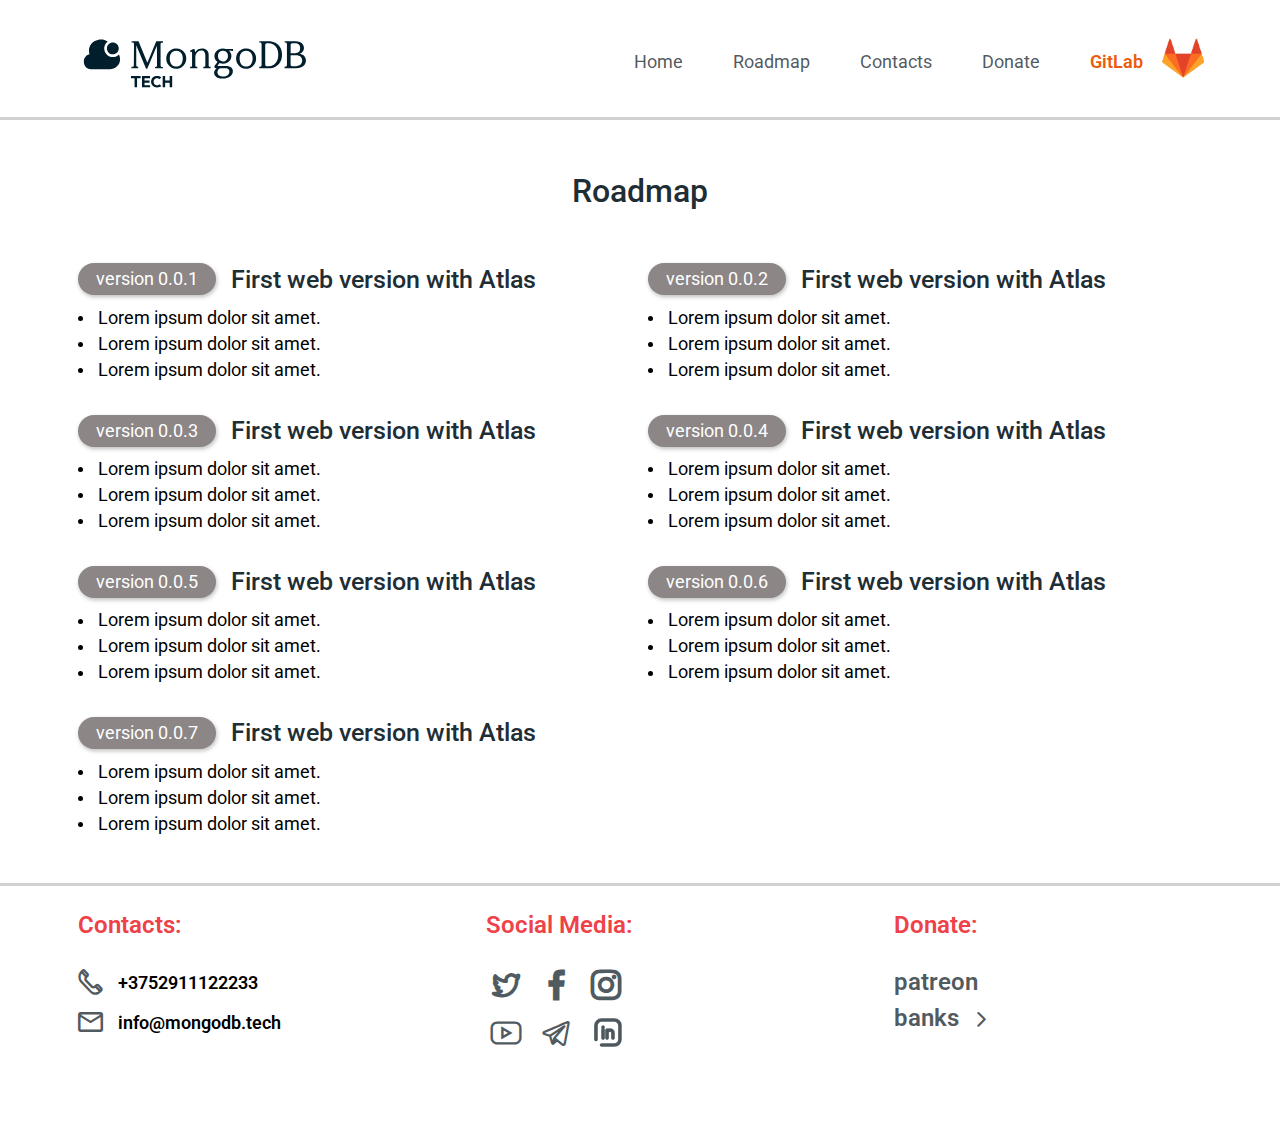
==== commit eec24bb5: "Add files via upload" ====
--- a/roadMap.html
+++ b/roadMap.html
@@ -10,7 +10,7 @@
 			opacity: 0;
 		}
 	</style>
-	<link rel="stylesheet" href="css/style.min.css?_v=20220623114751">
+	<link rel="stylesheet" href="css/style.min.css?_v=20220623133326">
 	<link rel="shortcut icon" href="favicon.ico">
 	<!-- <meta name="robots" content="noindex, nofollow"> -->
 	<meta name="viewport" content="width=device-width, initial-scale=1.0">
@@ -49,194 +49,81 @@
 					<h3 class="roadMap__title">Roadmap</h3>
 					<ul class="roadMap__items">
 						<li class="roadMap__item item-roadMap">
-							<div class="item-roadMap__body">
+							<div class="item-roadMap__title">
 								<div class="item-roadMap__version">version 0.0.1</div>
-								<div class="item-roadMap__data">31.06.2022</div>
-							</div>
-							<div class="item-roadMap__description">First web version with Atlas</div>
-						</li>
-						<li class="roadMap__item item-roadMap">
-							<div class="item-roadMap__body">
+								<div class="item-roadMap__description">First web version with Atlas</div>
+							</div>
+							<ul class="item-roadMap__list">
+								<li class="item-roadMap__item">Lorem ipsum dolor sit amet.</li>
+								<li class="item-roadMap__item">Lorem ipsum dolor sit amet.</li>
+								<li class="item-roadMap__item">Lorem ipsum dolor sit amet.</li>
+							</ul>
+						</li>
+						<li class="roadMap__item item-roadMap">
+							<div class="item-roadMap__title">
 								<div class="item-roadMap__version">version 0.0.2</div>
-								<div class="item-roadMap__data">31.06.2022</div>
-							</div>
-							<div class="item-roadMap__description">Web Multi Cloud Atlas</div>
-						</li>
-						<li class="roadMap__item item-roadMap">
-							<div class="item-roadMap__body">
+								<div class="item-roadMap__description">First web version with Atlas</div>
+							</div>
+							<ul class="item-roadMap__list">
+								<li class="item-roadMap__item">Lorem ipsum dolor sit amet.</li>
+								<li class="item-roadMap__item">Lorem ipsum dolor sit amet.</li>
+								<li class="item-roadMap__item">Lorem ipsum dolor sit amet.</li>
+							</ul>
+						</li>
+						<li class="roadMap__item item-roadMap">
+							<div class="item-roadMap__title">
 								<div class="item-roadMap__version">version 0.0.3</div>
-								<div class="item-roadMap__data">31.06.2022</div>
-							</div>
-							<div class="item-roadMap__description">Web My Cloud AWS</div>
-						</li>
-						<li class="roadMap__item item-roadMap">
-							<div class="item-roadMap__body">
+								<div class="item-roadMap__description">First web version with Atlas</div>
+							</div>
+							<ul class="item-roadMap__list">
+								<li class="item-roadMap__item">Lorem ipsum dolor sit amet.</li>
+								<li class="item-roadMap__item">Lorem ipsum dolor sit amet.</li>
+								<li class="item-roadMap__item">Lorem ipsum dolor sit amet.</li>
+							</ul>
+						</li>
+						<li class="roadMap__item item-roadMap">
+							<div class="item-roadMap__title">
 								<div class="item-roadMap__version">version 0.0.4</div>
-								<div class="item-roadMap__data">31.06.2022</div>
-							</div>
-							<div class="item-roadMap__description">iOS/Andorid Atlas</div>
-						</li>
-						<li class="roadMap__item item-roadMap">
-							<div class="item-roadMap__body">
+								<div class="item-roadMap__description">First web version with Atlas</div>
+							</div>
+							<ul class="item-roadMap__list">
+								<li class="item-roadMap__item">Lorem ipsum dolor sit amet.</li>
+								<li class="item-roadMap__item">Lorem ipsum dolor sit amet.</li>
+								<li class="item-roadMap__item">Lorem ipsum dolor sit amet.</li>
+							</ul>
+						</li>
+						<li class="roadMap__item item-roadMap">
+							<div class="item-roadMap__title">
 								<div class="item-roadMap__version">version 0.0.5</div>
-								<div class="item-roadMap__data">31.06.2022</div>
-							</div>
-							<div class="item-roadMap__description">iOS/Andorid Atlas Multi Cloud Atalas and own AWS
-							</div>
-						</li>
-						<li class="roadMap__item item-roadMap">
-							<div class="item-roadMap__body">
+								<div class="item-roadMap__description">First web version with Atlas</div>
+							</div>
+							<ul class="item-roadMap__list">
+								<li class="item-roadMap__item">Lorem ipsum dolor sit amet.</li>
+								<li class="item-roadMap__item">Lorem ipsum dolor sit amet.</li>
+								<li class="item-roadMap__item">Lorem ipsum dolor sit amet.</li>
+							</ul>
+						</li>
+						<li class="roadMap__item item-roadMap">
+							<div class="item-roadMap__title">
 								<div class="item-roadMap__version">version 0.0.6</div>
-								<div class="item-roadMap__data">31.06.2022</div>
-							</div>
-							<div class="item-roadMap__description">My Cloud OPS Manager</div>
-						</li>
-						<li class="roadMap__item item-roadMap">
-							<div class="item-roadMap__body">
+								<div class="item-roadMap__description">First web version with Atlas</div>
+							</div>
+							<ul class="item-roadMap__list">
+								<li class="item-roadMap__item">Lorem ipsum dolor sit amet.</li>
+								<li class="item-roadMap__item">Lorem ipsum dolor sit amet.</li>
+								<li class="item-roadMap__item">Lorem ipsum dolor sit amet.</li>
+							</ul>
+						</li>
+						<li class="roadMap__item item-roadMap">
+							<div class="item-roadMap__title">
 								<div class="item-roadMap__version">version 0.0.7</div>
-								<div class="item-roadMap__data">31.06.2022</div>
-							</div>
-							<div class="item-roadMap__description">iOS/Android My Cloud OPS Manager</div>
-						</li>
-						<li class="roadMap__item item-roadMap">
-							<div class="item-roadMap__body">
-								<div class="item-roadMap__version">version 0.0.8</div>
-								<div class="item-roadMap__data">31.06.2022</div>
-							</div>
-							<div class="item-roadMap__description">Web Your AWS Cloud</div>
-						</li>
-						<li class="roadMap__item item-roadMap">
-							<div class="item-roadMap__body">
-								<div class="item-roadMap__version">version 0.0.9</div>
-								<div class="item-roadMap__data">31.06.2022</div>
-							</div>
-							<div class="item-roadMap__description">iOS/Android Web Your AWS Cloud</div>
-						</li>
-						<li class="roadMap__item item-roadMap">
-							<div class="item-roadMap__body">
-								<div class="item-roadMap__version">version 0.1.0</div>
-								<div class="item-roadMap__data">31.06.2022</div>
-							</div>
-							<div class="item-roadMap__description">Web Your Google Cloud</div>
-						</li>
-						<li class="roadMap__item item-roadMap">
-							<div class="item-roadMap__body">
-								<div class="item-roadMap__version">version 0.1.1</div>
-								<div class="item-roadMap__data">31.06.2022</div>
-							</div>
-							<div class="item-roadMap__description">Web Your Azure Cloud</div>
-						</li>
-						<li class="roadMap__item item-roadMap">
-							<div class="item-roadMap__body">
-								<div class="item-roadMap__version">version 0.1.2</div>
-								<div class="item-roadMap__data">31.06.2022</div>
-							</div>
-							<div class="item-roadMap__description">Web Your DigitalOcean Cloud</div>
-						</li>
-						<li class="roadMap__item item-roadMap">
-							<div class="item-roadMap__body">
-								<div class="item-roadMap__version">version 0.1.3</div>
-								<div class="item-roadMap__data">31.06.2022</div>
-							</div>
-							<div class="item-roadMap__description">iOS/Android AWS/Google/Azure/DO</div>
-						</li>
-						<li class="roadMap__item item-roadMap">
-							<div class="item-roadMap__body">
-								<div class="item-roadMap__version">version 0.1.4</div>
-								<div class="item-roadMap__data">31.06.2022</div>
-							</div>
-							<div class="item-roadMap__description">Production Notes</div>
-						</li>
-						<li class="roadMap__item item-roadMap">
-							<div class="item-roadMap__body">
-								<div class="item-roadMap__version">version 0.1.5</div>
-								<div class="item-roadMap__data">31.06.2022</div>
-							</div>
-							<div class="item-roadMap__description">Web Shared Cluster</div>
-						</li>
-						<li class="roadMap__item item-roadMap">
-							<div class="item-roadMap__body">
-								<div class="item-roadMap__version">version 0.1.6</div>
-								<div class="item-roadMap__data">31.06.2022</div>
-							</div>
-							<div class="item-roadMap__description">iOS Android Web Shared Cluster</div>
-						</li>
-						<li class="roadMap__item item-roadMap">
-							<div class="item-roadMap__body">
-								<div class="item-roadMap__version">version 0.1.7</div>
-								<div class="item-roadMap__data">31.06.2022</div>
-							</div>
-							<div class="item-roadMap__description">Desctop MacOS M1</div>
-						</li>
-						<li class="roadMap__item item-roadMap">
-							<div class="item-roadMap__body">
-								<div class="item-roadMap__version">version 0.1.8</div>
-								<div class="item-roadMap__data">31.06.2022</div>
-							</div>
-							<div class="item-roadMap__description">Desktop MacOS Intel</div>
-						</li>
-						<li class="roadMap__item item-roadMap">
-							<div class="item-roadMap__body">
-								<div class="item-roadMap__version">version 0.1.9</div>
-								<div class="item-roadMap__data">31.06.2022</div>
-							</div>
-							<div class="item-roadMap__description">Desktop Windows</div>
-						</li>
-						<li class="roadMap__item item-roadMap">
-							<div class="item-roadMap__body">
-								<div class="item-roadMap__version">version 0.2.0</div>
-								<div class="item-roadMap__data">31.06.2022</div>
-							</div>
-							<div class="item-roadMap__description">Desktop Linux</div>
-						</li>
-						<li class="roadMap__item item-roadMap">
-							<div class="item-roadMap__body">
-								<div class="item-roadMap__version">version 0.2.1</div>
-								<div class="item-roadMap__data">31.06.2022</div>
-							</div>
-							<div class="item-roadMap__description">Index optimization</div>
-						</li>
-						<li class="roadMap__item item-roadMap">
-							<div class="item-roadMap__body">
-								<div class="item-roadMap__version">version 0.2.2</div>
-								<div class="item-roadMap__data">31.06.2022</div>
-							</div>
-							<div class="item-roadMap__description">Perfomance optimization</div>
-						</li>
-						<li class="roadMap__item item-roadMap">
-							<div class="item-roadMap__body">
-								<div class="item-roadMap__version">version 0.2.3</div>
-								<div class="item-roadMap__data">31.06.2022</div>
-							</div>
-							<div class="item-roadMap__description">Schema optimization</div>
-						</li>
-						<li class="roadMap__item item-roadMap">
-							<div class="item-roadMap__body">
-								<div class="item-roadMap__version">version 0.2.4</div>
-								<div class="item-roadMap__data">31.06.2022</div>
-							</div>
-							<div class="item-roadMap__description">Power overload</div>
-						</li>
-						<li class="roadMap__item item-roadMap">
-							<div class="item-roadMap__body">
-								<div class="item-roadMap__version">version 0.2.5</div>
-								<div class="item-roadMap__data">31.06.2022</div>
-							</div>
-							<div class="item-roadMap__description">Multi region optimization</div>
-						</li>
-						<li class="roadMap__item item-roadMap">
-							<div class="item-roadMap__body">
-								<div class="item-roadMap__version">version 0.2.6</div>
-								<div class="item-roadMap__data">31.06.2022</div>
-							</div>
-							<div class="item-roadMap__description">Multi cloud optimization</div>
-						</li>
-						<li class="roadMap__item item-roadMap">
-							<div class="item-roadMap__body">
-								<div class="item-roadMap__version">version 0.2.7</div>
-								<div class="item-roadMap__data">31.06.2022</div>
-							</div>
-							<div class="item-roadMap__description">Custom Consulting</div>
+								<div class="item-roadMap__description">First web version with Atlas</div>
+							</div>
+							<ul class="item-roadMap__list">
+								<li class="item-roadMap__item">Lorem ipsum dolor sit amet.</li>
+								<li class="item-roadMap__item">Lorem ipsum dolor sit amet.</li>
+								<li class="item-roadMap__item">Lorem ipsum dolor sit amet.</li>
+							</ul>
 						</li>
 					</ul>
 				</div>
@@ -378,7 +265,7 @@
 			</div>
 		</div>
 	</div>
-	<script src="js/app.min.js?_v=20220623114751"></script>
+	<script src="js/app.min.js?_v=20220623133326"></script>
 </body>
 
 </html>--- a/css/style.min.css
+++ b/css/style.min.css
@@ -1 +1 @@
-@charset "UTF-8";@import url(https://fonts.googleapis.com/css?family=Roboto:300,300italic,regular,italic,500,500italic,700,700italic&display=swap);@font-face{font-family:icons;font-display:swap;src:url(../fonts/icons.woff2) format("woff2"),url(../fonts/icons.woff) format("woff");font-weight:400;font-style:normal}._spoller-init .banks-items__title:after,._spoller-init .banks__title:after,._spoller-init .contacts__title:after,._spoller-init .donate__title:after,._spoller-init .social__title:after,[class*=_icon-]:before{font-family:icons;font-style:normal;font-weight:400;font-variant:normal;text-transform:none;line-height:1;-webkit-font-smoothing:antialiased;-moz-osx-font-smoothing:grayscale}[class*=_icon-]:before{display:block}._icon-arrow:before{content:"\e900"}._icon-envelope:before{content:"\e901"}._icon-facebook:before{content:"\e902"}._icon-instagram:before{content:"\e903"}._icon-linkedin:before{content:"\e904"}._icon-phone:before{content:"\e905"}._icon-telegram:before{content:"\e906"}._icon-twitter:before{content:"\e907"}._icon-youtobe:before{content:"\e908"}*{padding:0;margin:0;border:0}*,:after,:before{-webkit-box-sizing:border-box;box-sizing:border-box}body,html{height:100%;min-width:320px}body{color:#000;line-height:1;font-family:Roboto;font-size:1.125rem;-ms-text-size-adjust:100%;-moz-text-size-adjust:100%;-webkit-text-size-adjust:100%;-webkit-font-smoothing:antialiased;-moz-osx-font-smoothing:grayscale}button,input,textarea{font-family:Roboto;font-size:inherit}button{cursor:pointer;color:inherit;background-color:inherit}a{color:inherit}a:link,a:visited{text-decoration:none}a:hover{text-decoration:none}ul li{list-style:none}img{vertical-align:top}h1,h2,h3,h4,h5,h6{font-weight:inherit;font-size:inherit}body{background:url(../img/logotip/logotip.svg) 50%/70% no-repeat}.lock body{overflow:hidden;-ms-touch-action:none;touch-action:none}.loaded body{background:0 0;opacity:1}.wrapper{min-height:100%;display:-webkit-box;display:-ms-flexbox;display:flex;-webkit-box-orient:vertical;-webkit-box-direction:normal;-ms-flex-direction:column;flex-direction:column;overflow:hidden}.wrapper>main{-webkit-box-flex:1;-ms-flex:1 1 auto;flex:1 1 auto}.wrapper>*{min-width:0}[class*=__container]{max-width:70.3125rem;-webkit-box-sizing:content-box;box-sizing:content-box;margin:0 auto;padding:0 .9375rem}body::after{content:"";background-color:rgba(0,0,0,.5);position:fixed;width:100%;height:100%;top:0;left:0;opacity:0;-webkit-transition:opacity .8s ease 0s;-o-transition:opacity .8s ease 0s;transition:opacity .8s ease 0s;pointer-events:none;z-index:149}.popup-show body::after{opacity:1}.popup{position:fixed;top:0;left:0;bottom:0;right:0;padding:30px 10px;-webkit-transition:visibility .8s ease 0s;-o-transition:visibility .8s ease 0s;transition:visibility .8s ease 0s;visibility:hidden;pointer-events:none}.popup_show{z-index:150;visibility:visible;overflow:auto;pointer-events:auto}.popup_show .popup__content{visibility:visible;-webkit-transform:scale(1);-ms-transform:scale(1);transform:scale(1)}.popup__wrapper{display:-webkit-box;display:-ms-flexbox;display:flex;-webkit-box-orient:vertical;-webkit-box-direction:normal;-ms-flex-direction:column;flex-direction:column;-webkit-box-align:center;-ms-flex-align:center;align-items:center;min-height:100%;-webkit-box-flex:1;-ms-flex:1 1 auto;flex:1 1 auto;width:100%;-webkit-box-pack:center;-ms-flex-pack:center;justify-content:center;align-items:center}.popup__content{position:relative;visibility:hidden;-webkit-transform:scale(0);-ms-transform:scale(0);transform:scale(0);-webkit-transition:-webkit-transform .3s ease 0s;transition:-webkit-transform .3s ease 0s;-o-transition:transform .3s ease 0s;transition:transform .3s ease 0s;transition:transform .3s ease 0s,-webkit-transform .3s ease 0s;background-color:#fff;padding:20px;width:100%;max-width:900px;border-radius:20px;z-index:5;overflow:hidden}.popup__content::before{content:"";position:absolute;top:5%;left:0;width:90%;height:90%;background:url(../img/logotip/logotip.svg) 50%/contain no-repeat;z-index:1;opacity:.3;-webkit-animation:popup 20s infinite ease alternate 0s;animation:popup 20s infinite ease alternate 0s}@-webkit-keyframes popup{0%{-webkit-transform:scale(.5);transform:scale(.5)}100%{-webkit-transform:scale(1);transform:scale(1)}}@keyframes popup{0%{-webkit-transform:scale(.5);transform:scale(.5)}100%{-webkit-transform:scale(1);transform:scale(1)}}.lock .popup__content{visibility:visible}.popup__text{position:relative;z-index:5;height:100%;font-family:Roboto;font-weight:400;font-size:18px;line-height:150%;color:#30444e}@supports (padding-top:clamp(0.625rem ,0.3854790419rem + 1.1976047904vw ,1.25rem)){.popup__text{padding-top:clamp(.625rem ,.3854790419rem + 1.1976047904vw ,1.25rem)}}@supports not (padding-top:clamp(0.625rem ,0.3854790419rem + 1.1976047904vw ,1.25rem)){.popup__text{padding-top:calc(.625rem + .625 * (100vw - 20rem)/ 52.1875)}}.popup__close{position:relative;z-index:5;border-radius:20px;padding:5px 10px;background-color:#02897a;color:#fff;outline:0;overflow:hidden;-webkit-transition:.2s ease;-o-transition:.2s ease;transition:.2s ease}[data-fullscreen]{min-height:100vh}.touch [data-fullscreen]{min-height:calc(var(--vh,1vh) * 100)}[class*=-ibg]{position:relative}[class*=-ibg] img{position:absolute;width:100%;height:100%;top:0;left:0;-o-object-fit:cover;object-fit:cover}[class*=-ibg_contain] img{-o-object-fit:contain;object-fit:contain}.button{display:inline-block;background-color:#ee4248;color:#fff;font-weight:400;font-size:20px;line-height:124%;padding:.75rem 2rem;-webkit-box-shadow:1px 2px 4px rgba(0,0,0,.25);box-shadow:1px 2px 4px rgba(0,0,0,.25);border-radius:4px;-webkit-transition:.2s ease 0s;-o-transition:.2s ease 0s;transition:.2s ease 0s}.button_green{background-color:#02897a}.button__small{padding:.5rem 1rem;font-size:18px}.button__small_green{background-color:#02897a}.header{position:relative;z-index:50;min-height:100px;border-bottom:3px solid #d1d1d1}@supports (padding-top:clamp(1.5625rem ,1.442739521rem + 0.5988023952vw ,1.875rem)){.header{padding-top:clamp(1.5625rem ,1.442739521rem + .5988023952vw ,1.875rem)}}@supports not (padding-top:clamp(1.5625rem ,1.442739521rem + 0.5988023952vw ,1.875rem)){.header{padding-top:calc(1.5625rem + .3125 * (100vw - 20rem)/ 52.1875)}}@supports (padding-bottom:clamp(1.25rem ,1.2020958084rem + 0.2395209581vw ,1.375rem)){.header{padding-bottom:clamp(1.25rem ,1.2020958084rem + .2395209581vw ,1.375rem)}}@supports not (padding-bottom:clamp(1.25rem ,1.2020958084rem + 0.2395209581vw ,1.375rem)){.header{padding-bottom:calc(1.25rem + .125 * (100vw - 20rem)/ 52.1875)}}.header__container{display:-ms-grid;display:grid;-ms-grid-columns:30% 1fr;grid-template-columns:30% 1fr;-webkit-box-align:center;-ms-flex-align:center;align-items:center}.header__logotip{position:relative;z-index:10;-ms-flex-item-align:center;-ms-grid-row-align:center;align-self:center}.header__logo img{-webkit-transition:.3s ease;-o-transition:.3s ease;transition:.3s ease;width:237px}.header__menu{-ms-grid-column-align:end;justify-self:end}.menu{display:-webkit-box;display:-ms-flexbox;display:flex;-webkit-box-align:center;-ms-flex-align:center;align-items:center}.menu__list{padding-right:60px;display:-webkit-box;display:-ms-flexbox;display:flex}@supports ((-moz-column-gap:clamp(1.25rem ,-2.7832824492rem + 8.4028905944vw ,3.125rem)) or (column-gap:clamp(1.25rem ,-2.7832824492rem + 8.4028905944vw ,3.125rem))){.menu__list{-webkit-column-gap:clamp(1.25rem ,-2.7832824492rem + 8.4028905944vw ,3.125rem);-moz-column-gap:clamp(1.25rem ,-2.7832824492rem + 8.4028905944vw ,3.125rem);column-gap:clamp(1.25rem ,-2.7832824492rem + 8.4028905944vw ,3.125rem)}}@supports not ((-moz-column-gap:clamp(1.25rem ,-2.7832824492rem + 8.4028905944vw ,3.125rem)) or (column-gap:clamp(1.25rem ,-2.7832824492rem + 8.4028905944vw ,3.125rem))){.menu__list{-webkit-column-gap:calc(1.25rem + 1.875 * (100vw - 47.99875rem)/ 22.31375);-moz-column-gap:calc(1.25rem + 1.875 * (100vw - 47.99875rem)/ 22.31375);column-gap:calc(1.25rem + 1.875 * (100vw - 47.99875rem)/ 22.31375)}}.menu__link{display:-webkit-box;display:-ms-flexbox;display:flex;-webkit-box-align:center;-ms-flex-align:center;align-items:center;position:relative;font-weight:400;font-size:18px;line-height:124%;color:rgba(31,46,53,.8);-webkit-transition:.3s ease 0s;-o-transition:.3s ease 0s;transition:.3s ease 0s;overflow:hidden}.menu__link:after{content:"";position:absolute;bottom:0;left:-100%;width:100%;height:2px;background-color:#ee4248;-webkit-transition:.3s ease 0s;-o-transition:.3s ease 0s;transition:.3s ease 0s}.menu__link_gitLab{overflow:visible;font-weight:600;color:#eb5b0d}.menu__link_gitLab::after{display:none}.no-webp .menu__link_gitLab::before{background:url(../img/logotip/GitLab.png) 50%/cover no-repeat}.menu__link_gitLab::before{content:"";position:absolute;top:-15px;right:-70px;width:110%;height:200%;-webkit-transition:.3s ease;-o-transition:.3s ease;transition:.3s ease}@-webkit-keyframes gitLab{0%{-webkit-transform:translate(0,-5px);transform:translate(0,-5px)}100%{-webkit-transform:rotate(0,5px);transform:rotate(0,5px)}}@keyframes gitLab{0%{-webkit-transform:translate(0,-5px);transform:translate(0,-5px)}100%{-webkit-transform:rotate(0,5px);transform:rotate(0,5px)}}.icon-menu{outline:0;display:none}.footer{border-top:3px solid #d1d1d1}@supports (padding-top:clamp(1.25rem ,1.130239521rem + 0.5988023952vw ,1.5625rem)){.footer{padding-top:clamp(1.25rem ,1.130239521rem + .5988023952vw ,1.5625rem)}}@supports not (padding-top:clamp(1.25rem ,1.130239521rem + 0.5988023952vw ,1.5625rem)){.footer{padding-top:calc(1.25rem + .3125 * (100vw - 20rem)/ 52.1875)}}@supports (padding-bottom:clamp(2.5rem ,2.2604790419rem + 1.1976047904vw ,3.125rem)){.footer{padding-bottom:clamp(2.5rem ,2.2604790419rem + 1.1976047904vw ,3.125rem)}}@supports not (padding-bottom:clamp(2.5rem ,2.2604790419rem + 1.1976047904vw ,3.125rem)){.footer{padding-bottom:calc(2.5rem + .625 * (100vw - 20rem)/ 52.1875)}}.footer__contacts{-webkit-box-flex:0;-ms-flex:0 1 33.333%;flex:0 1 33.333%}.footer__contacts:not(:last-child){margin-bottom:1.25rem}.footer__social{-webkit-box-flex:0;-ms-flex:0 1 33.333%;flex:0 1 33.333%}.footer__social:not(:last-child){margin-bottom:1.25rem}.footer__donate{-webkit-box-flex:0;-ms-flex:0 1 33.333%;flex:0 1 33.333%}.footer__donate:not(:last-child){margin-bottom:1.25rem}.spollers__title{outline:0;color:#ee4248;font-weight:600;line-height:124%}.spollers__title:not(:last-child){margin-bottom:1.875rem}._spoller-init .spollers__title{-webkit-box-pack:justify;-ms-flex-pack:justify;justify-content:space-between}.contacts__title{font-size:24px}._spoller-init .contacts__title{display:-webkit-box;display:-ms-flexbox;display:flex;-webkit-box-align:center;-ms-flex-align:center;align-items:center;-webkit-column-gap:.9375rem;-moz-column-gap:.9375rem;column-gap:.9375rem}._spoller-init .contacts__title:after{content:"\e900";display:block;font-size:.875rem;-webkit-transition:.3s ease;-o-transition:.3s ease;transition:.3s ease}.contacts__body{display:-webkit-box;display:-ms-flexbox;display:flex;-webkit-box-orient:vertical;-webkit-box-direction:normal;-ms-flex-direction:column;flex-direction:column;row-gap:.9375rem}.contacts__body a{font-size:1.125rem;font-weight:600;display:-webkit-box;display:-ms-flexbox;display:flex;-webkit-column-gap:.9375rem;-moz-column-gap:.9375rem;column-gap:.9375rem;-webkit-box-align:center;-ms-flex-align:center;align-items:center;-webkit-transition:.3s ease;-o-transition:.3s ease;transition:.3s ease}.contacts__body a::before{color:rgba(31,46,53,.8);font-size:1.5625rem}.contacts__body a:first-child::before{font-weight:600}.social__title{font-size:24px}._spoller-init .social__title{display:-webkit-box;display:-ms-flexbox;display:flex;-webkit-box-align:center;-ms-flex-align:center;align-items:center;-webkit-column-gap:.9375rem;-moz-column-gap:.9375rem;column-gap:.9375rem}._spoller-init .social__title:after{content:"\e900";display:block;font-size:.875rem;-webkit-transition:.3s ease;-o-transition:.3s ease;transition:.3s ease}.social__items{display:-ms-grid;display:grid;-ms-grid-columns:(30px)[3];grid-template-columns:repeat(3,30px);margin-left:.3125rem;-webkit-box-align:center;-ms-flex-align:center;align-items:center;-webkit-column-gap:1.25rem;-moz-column-gap:1.25rem;column-gap:1.25rem;row-gap:5px}.social__items a{-webkit-transition:.3s ease;-o-transition:.3s ease;transition:.3s ease;font-weight:600;display:-webkit-inline-box;display:-ms-inline-flexbox;display:inline-flex;-webkit-column-gap:.9375rem;-moz-column-gap:.9375rem;column-gap:.9375rem}.social__items a::before{color:rgba(31,46,53,.8);font-size:1.875rem;font-weight:600;-webkit-transition:.3s ease;-o-transition:.3s ease;transition:.3s ease}.social__items a:last-child::before{font-size:40px}.social__items a:last-child::before{font-size:55px;margin-left:-11px}.donate__title{font-size:24px}._spoller-init .donate__title{display:-webkit-box;display:-ms-flexbox;display:flex;-webkit-box-align:center;-ms-flex-align:center;align-items:center;-webkit-column-gap:.9375rem;-moz-column-gap:.9375rem;column-gap:.9375rem}._spoller-init .donate__title:after{content:"\e900";display:block;font-size:.875rem;-webkit-transition:.3s ease;-o-transition:.3s ease;transition:.3s ease}.donate__body a{display:-webkit-inline-box;display:-ms-inline-flexbox;display:inline-flex;-webkit-transition:.3s ease;-o-transition:.3s ease;transition:.3s ease;font-weight:600;color:rgba(31,46,53,.8);font-size:1.5rem}.donate__body a:not(:last-child){margin-bottom:.625rem}.banks:not(:last-child){margin-bottom:.3125rem}.banks__title{color:#000;width:150px;-webkit-transition:.3s ease;-o-transition:.3s ease;transition:.3s ease}.banks__title:not(:last-child){margin-bottom:.3125rem}._spoller-init .banks__title{display:-webkit-box;display:-ms-flexbox;display:flex;-webkit-box-align:center;-ms-flex-align:center;align-items:center;-webkit-box-pack:justify;-ms-flex-pack:justify;justify-content:space-between;-webkit-column-gap:.9375rem;-moz-column-gap:.9375rem;column-gap:.9375rem}._spoller-init .banks__title:after{content:"\e900";display:block;font-size:.875rem;-webkit-transition:.3s ease;-o-transition:.3s ease;transition:.3s ease}.banks__body{color:#ee4248;font-weight:600}.banks-items__title{color:rgba(31,46,53,.8);-webkit-transition:.3s ease;-o-transition:.3s ease;transition:.3s ease;font-weight:600;font-size:1.5rem}._spoller-init .banks-items__title{display:-webkit-box;display:-ms-flexbox;display:flex;-webkit-box-align:center;-ms-flex-align:center;align-items:center;-webkit-column-gap:.9375rem;-moz-column-gap:.9375rem;column-gap:.9375rem}._spoller-init .banks-items__title:after{content:"\e900";display:block;font-size:.9375rem;-webkit-transition:.3s ease;-o-transition:.3s ease;transition:.3s ease}.banks-items__title:not(:last-child){margin-bottom:.625rem}._spoller-active:after{-webkit-transform:rotate(90deg);-ms-transform:rotate(90deg);transform:rotate(90deg)}.main-slider{display:-webkit-box;display:-ms-flexbox;display:flex;-webkit-box-align:center;-ms-flex-align:center;align-items:center;-webkit-box-pack:center;-ms-flex-pack:center;justify-content:center;position:relative}.main-slider__container{min-width:0}.main-slider__arrow{display:none}.main-slider .swiper-pagination-bullets{position:absolute;width:100%;height:27px;bottom:20%;left:47%;display:-webkit-box;display:-ms-flexbox;display:flex;-ms-flex-wrap:wrap;flex-wrap:wrap}.main-slider .swiper-pagination-bullet{-webkit-box-flex:0;-ms-flex:0 0 27px;flex:0 0 27px;height:27px;border-radius:50%;-webkit-transition:.3s ease 0s;-o-transition:.3s ease 0s;transition:.3s ease 0s;position:relative;cursor:pointer;display:-webkit-box;display:-ms-flexbox;display:flex;-webkit-box-pack:center;-ms-flex-pack:center;justify-content:center;-webkit-box-align:center;-ms-flex-align:center;align-items:center;margin:2px 0}.main-slider .swiper-pagination-bullet:not(:last-child){margin-right:8px}.main-slider .swiper-pagination-bullet::after{content:"";width:11px;height:11px;background-color:#938c8c;border-radius:50%;-webkit-transition:.3s ease 0s;-o-transition:.3s ease 0s;transition:.3s ease 0s}.main-slider .swiper-pagination-bullet::before{content:"";position:absolute;top:0;left:0;width:100%;height:100%;border-radius:50%;border:1px solid #ee4248;-webkit-transition:-webkit-transform .3s ease 0s;transition:-webkit-transform .3s ease 0s;-o-transition:transform .3s ease 0s;transition:transform .3s ease 0s;transition:transform .3s ease 0s,-webkit-transform .3s ease 0s;-webkit-transform:scale(0);-ms-transform:scale(0);transform:scale(0)}.main-slider .swiper-pagination-bullet-active::after{background-color:#ee4248;width:13px;height:13px}.main-slider .swiper-pagination-bullet-active::before{-webkit-transform:scale(1);-ms-transform:scale(1);transform:scale(1)}.swiper{margin:0 -10px;padding:0 10px}.slide-swiper{position:relative;z-index:5}@supports ((-moz-column-gap:clamp(0.625rem ,-0.1414670659rem + 3.8323353293vw ,2.625rem)) or (column-gap:clamp(0.625rem ,-0.1414670659rem + 3.8323353293vw ,2.625rem))){.slide-swiper{-webkit-column-gap:clamp(.625rem ,-.1414670659rem + 3.8323353293vw ,2.625rem);-moz-column-gap:clamp(.625rem ,-.1414670659rem + 3.8323353293vw ,2.625rem);column-gap:clamp(.625rem ,-.1414670659rem + 3.8323353293vw ,2.625rem)}}@supports not ((-moz-column-gap:clamp(0.625rem ,-0.1414670659rem + 3.8323353293vw ,2.625rem)) or (column-gap:clamp(0.625rem ,-0.1414670659rem + 3.8323353293vw ,2.625rem))){.slide-swiper{-webkit-column-gap:calc(.625rem + 2 * (100vw - 20rem)/ 52.1875);-moz-column-gap:calc(.625rem + 2 * (100vw - 20rem)/ 52.1875);column-gap:calc(.625rem + 2 * (100vw - 20rem)/ 52.1875)}}.slide-swiper__body{position:relative;z-index:5;display:-webkit-box;display:-ms-flexbox;display:flex;-webkit-box-align:start;-ms-flex-align:start;align-items:flex-start;-webkit-box-pack:center;-ms-flex-pack:center;justify-content:center;-webkit-box-orient:vertical;-webkit-box-direction:normal;-ms-flex-direction:column;flex-direction:column;-webkit-box-flex:0;-ms-flex:0 1 50%;flex:0 1 50%;row-gap:1.5rem}@supports (row-gap:clamp(0.9375rem ,0.7219311377rem + 1.0778443114vw ,1.5rem)){.slide-swiper__body{row-gap:clamp(.9375rem ,.7219311377rem + 1.0778443114vw ,1.5rem)}}@supports not (row-gap:clamp(0.9375rem ,0.7219311377rem + 1.0778443114vw ,1.5rem)){.slide-swiper__body{row-gap:calc(.9375rem + .5625 * (100vw - 20rem)/ 52.1875)}}.slide-swiper__image-ibg_contain{display:-webkit-box;display:-ms-flexbox;display:flex;-webkit-box-align:center;-ms-flex-align:center;align-items:center;-webkit-box-pack:center;-ms-flex-pack:center;justify-content:center;-webkit-box-flex:0;-ms-flex:0 1 50%;flex:0 1 50%;padding-bottom:33%}.body-slider__title{font-weight:700;font-size:48px;line-height:133.69%;color:#1f2e35}@supports (font-size:clamp(2.5rem ,-1.2293233083rem + 6.015037594vw ,3rem)){.body-slider__title{font-size:clamp(2.5rem ,-1.2293233083rem + 6.015037594vw ,3rem)}}@supports not (font-size:clamp(2.5rem ,-1.2293233083rem + 6.015037594vw ,3rem)){.body-slider__title{font-size:calc(2.5rem + .5 * (100vw - 62rem)/ 8.3125)}}.body-slider__title span{color:#ee4248}.body-slider__title_green span{color:#02897a}.body-slider__text{font-weight:400;font-size:20px;line-height:124%;color:#30444e}.welcome{background-color:#f7f7f7}@supports (padding-bottom:clamp(2.5rem ,1.9491017964rem + 2.754491018vw ,3.9375rem)){.welcome{padding-bottom:clamp(2.5rem ,1.9491017964rem + 2.754491018vw ,3.9375rem)}}@supports not (padding-bottom:clamp(2.5rem ,1.9491017964rem + 2.754491018vw ,3.9375rem)){.welcome{padding-bottom:calc(2.5rem + 1.4375 * (100vw - 20rem)/ 52.1875)}}@supports (padding-top:clamp(2.5rem ,2.0928143713rem + 2.0359281437vw ,3.5625rem)){.welcome{padding-top:clamp(2.5rem ,2.0928143713rem + 2.0359281437vw ,3.5625rem)}}@supports not (padding-top:clamp(2.5rem ,2.0928143713rem + 2.0359281437vw ,3.5625rem)){.welcome{padding-top:calc(2.5rem + 1.0625 * (100vw - 20rem)/ 52.1875)}}.welcome__container{position:relative;z-index:5;-webkit-box-align:center;-ms-flex-align:center;align-items:center}.welcome__image{padding-right:95px;-webkit-box-flex:0;-ms-flex:0 1 50%;flex:0 1 50%;padding-bottom:40%}.welcome__image img{padding-right:95px}.welcome__body{position:relative;z-index:5;-webkit-box-flex:0;-ms-flex:0 1 50%;flex:0 1 50%}.body-welcom__title{font-weight:500;font-size:32px;line-height:133.69%;color:#1f2e35}.body-welcom__title span{color:#ee4248}.body-welcom__title:not(:last-child){margin-bottom:1.5rem}.body-welcom__text P{font-style:normal;font-weight:400;font-size:18px;line-height:150%;color:#30444e}.body-welcom__text P:not(:last-child){margin-bottom:1.5625rem}.body-welcom__text P span{color:#ee4248}@supports (padding-bottom:clamp(2.5rem ,0.8233532934rem + 8.3832335329vw ,6.875rem)){.product{padding-bottom:clamp(2.5rem ,.8233532934rem + 8.3832335329vw ,6.875rem)}}@supports not (padding-bottom:clamp(2.5rem ,0.8233532934rem + 8.3832335329vw ,6.875rem)){.product{padding-bottom:calc(2.5rem + 4.375 * (100vw - 20rem)/ 52.1875)}}@supports (padding-top:clamp(2.5rem ,0.6796407186rem + 9.1017964072vw ,7.25rem)){.product{padding-top:clamp(2.5rem ,.6796407186rem + 9.1017964072vw ,7.25rem)}}@supports not (padding-top:clamp(2.5rem ,0.6796407186rem + 9.1017964072vw ,7.25rem)){.product{padding-top:calc(2.5rem + 4.75 * (100vw - 20rem)/ 52.1875)}}.product__title{font-weight:500;font-size:32px;line-height:133.69%;text-align:center;color:#1f2e35}@supports (margin-bottom:clamp(1.875rem ,1.4678143713rem + 2.0359281437vw ,2.9375rem)){.product__title:not(:last-child){margin-bottom:clamp(1.875rem ,1.4678143713rem + 2.0359281437vw ,2.9375rem)}}@supports not (margin-bottom:clamp(1.875rem ,1.4678143713rem + 2.0359281437vw ,2.9375rem)){.product__title:not(:last-child){margin-bottom:calc(1.875rem + 1.0625 * (100vw - 20rem)/ 52.1875)}}.items-product{display:-webkit-box;display:-ms-flexbox;display:flex;-webkit-box-pack:space-evenly;-ms-flex-pack:space-evenly;justify-content:space-evenly}@supports ((-moz-column-gap:clamp(1.25rem ,0.4595808383rem + 3.9520958084vw ,3.3125rem)) or (column-gap:clamp(1.25rem ,0.4595808383rem + 3.9520958084vw ,3.3125rem))){.items-product{-webkit-column-gap:clamp(1.25rem ,.4595808383rem + 3.9520958084vw ,3.3125rem);-moz-column-gap:clamp(1.25rem ,.4595808383rem + 3.9520958084vw ,3.3125rem);column-gap:clamp(1.25rem ,.4595808383rem + 3.9520958084vw ,3.3125rem)}}@supports not ((-moz-column-gap:clamp(1.25rem ,0.4595808383rem + 3.9520958084vw ,3.3125rem)) or (column-gap:clamp(1.25rem ,0.4595808383rem + 3.9520958084vw ,3.3125rem))){.items-product{-webkit-column-gap:calc(1.25rem + 2.0625 * (100vw - 20rem)/ 52.1875);-moz-column-gap:calc(1.25rem + 2.0625 * (100vw - 20rem)/ 52.1875);column-gap:calc(1.25rem + 2.0625 * (100vw - 20rem)/ 52.1875)}}.items-product__item{display:-webkit-box;display:-ms-flexbox;display:flex;-webkit-box-orient:vertical;-webkit-box-direction:normal;-ms-flex-direction:column;flex-direction:column;row-gap:.9375rem}.items-product__image-ibg_contain{max-width:100px;min-height:95px;padding:13%}.items-product__title{font-weight:500;font-size:28px;line-height:133.69%;color:#ee4248}.items-product__text{font-weight:400;font-size:18px;line-height:150%;color:#30444e}.items-product__button{-ms-flex-item-align:start;align-self:flex-start}.roadMap__title{font-weight:500;font-size:32px;line-height:133.69%;text-align:center;color:#1f2e35}@supports (padding-top:clamp(0.625rem ,-0.3330838323rem + 4.7904191617vw ,3.125rem)){.roadMap__title{padding-top:clamp(.625rem ,-.3330838323rem + 4.7904191617vw ,3.125rem)}}@supports not (padding-top:clamp(0.625rem ,-0.3330838323rem + 4.7904191617vw ,3.125rem)){.roadMap__title{padding-top:calc(.625rem + 2.5 * (100vw - 20rem)/ 52.1875)}}@supports (margin-bottom:clamp(1.875rem ,1.3959580838rem + 2.3952095808vw ,3.125rem)){.roadMap__title:not(:last-child){margin-bottom:clamp(1.875rem ,1.3959580838rem + 2.3952095808vw ,3.125rem)}}@supports not (margin-bottom:clamp(1.875rem ,1.3959580838rem + 2.3952095808vw ,3.125rem)){.roadMap__title:not(:last-child){margin-bottom:calc(1.875rem + 1.25 * (100vw - 20rem)/ 52.1875)}}.roadMap__items{display:-ms-grid;display:grid;-ms-grid-columns:(1fr)[2];grid-template-columns:repeat(2,1fr);-webkit-column-gap:25px;-moz-column-gap:25px;column-gap:25px;row-gap:25px}@supports (padding-bottom:clamp(0.625rem ,-0.3330838323rem + 4.7904191617vw ,3.125rem)){.roadMap__items{padding-bottom:clamp(.625rem ,-.3330838323rem + 4.7904191617vw ,3.125rem)}}@supports not (padding-bottom:clamp(0.625rem ,-0.3330838323rem + 4.7904191617vw ,3.125rem)){.roadMap__items{padding-bottom:calc(.625rem + 2.5 * (100vw - 20rem)/ 52.1875)}}.roadMap__item{-webkit-box-flex:0;-ms-flex:0 1 33.333%;flex:0 1 33.333%}.item-roadMap{display:-ms-grid;display:grid;-ms-grid-columns:30% 1fr;grid-template-columns:30% 1fr;gap:10px;-webkit-box-align:start;-ms-flex-align:start;align-items:start}.item-roadMap__body{display:-ms-grid;display:grid;row-gap:5px}.item-roadMap__version{max-width:150px;-webkit-box-shadow:1px 2px 4px rgba(0,0,0,.25);box-shadow:1px 2px 4px rgba(0,0,0,.25);text-align:center;display:-webkit-box;display:-ms-flexbox;display:flex;-webkit-box-align:center;-ms-flex-align:center;align-items:center;-webkit-box-pack:center;-ms-flex-pack:center;justify-content:center;background-color:#8c8686;padding:5px 8px;border-radius:20px;color:#fff}.item-roadMap__data{-ms-flex-item-align:center;-ms-grid-row-align:center;align-self:center;-ms-grid-column-align:start;justify-self:start;padding-left:30px}.item-roadMap__description{background-color:#02897a;color:#fff;font-style:normal;font-weight:400;font-size:18px;line-height:150%;padding:8px;border-radius:5px;-webkit-box-shadow:1px 2px 4px rgba(0,0,0,.25);box-shadow:1px 2px 4px rgba(0,0,0,.25)}.swiper{overflow:hidden}.swiper-wrapper{width:100%;height:100%;-webkit-box-sizing:content-box;box-sizing:content-box;display:-webkit-box;display:-ms-flexbox;display:flex;position:relative}.swiper-vertical .swiper-wrapper{-webkit-box-orient:vertical;-webkit-box-direction:normal;-ms-flex-direction:column;flex-direction:column}.swiper-autoheight .swiper-wrapper{-webkit-box-align:start;-ms-flex-align:start;align-items:flex-start}.swiper-initialized .swiper-slide{-ms-flex-negative:0;flex-shrink:0}.swiper-android .swiper-slide,.swiper-android .swiper-wrapper{-webkit-transform:translate3d(0,0,0);transform:translate3d(0,0,0)}.swiper-button-lock{display:none!important}@media (min-width:41.25em){.footer__container{display:-webkit-box;display:-ms-flexbox;display:flex}@supports ((-moz-column-gap:clamp(1.875rem ,0.1983532934rem + 8.3832335329vw ,6.25rem)) or (column-gap:clamp(1.875rem ,0.1983532934rem + 8.3832335329vw ,6.25rem))){.footer__container{-webkit-column-gap:clamp(1.875rem ,.1983532934rem + 8.3832335329vw ,6.25rem);-moz-column-gap:clamp(1.875rem ,.1983532934rem + 8.3832335329vw ,6.25rem);column-gap:clamp(1.875rem ,.1983532934rem + 8.3832335329vw ,6.25rem)}}@supports not ((-moz-column-gap:clamp(1.875rem ,0.1983532934rem + 8.3832335329vw ,6.25rem)) or (column-gap:clamp(1.875rem ,0.1983532934rem + 8.3832335329vw ,6.25rem))){.footer__container{-webkit-column-gap:calc(1.875rem + 4.375 * (100vw - 20rem)/ 52.1875);-moz-column-gap:calc(1.875rem + 4.375 * (100vw - 20rem)/ 52.1875);column-gap:calc(1.875rem + 4.375 * (100vw - 20rem)/ 52.1875)}}}@media (min-width:47.99875em){.menu__link_gitLab::before{-webkit-animation:gitLab 1s infinite ease-in-out alternate 0s;animation:gitLab 1s infinite ease-in-out alternate 0s}.slide-swiper{display:-webkit-box;display:-ms-flexbox;display:flex;-ms-flex-wrap:nowrap;flex-wrap:nowrap}.body-slider{max-width:32.5rem}.welcome__container{display:-webkit-box;display:-ms-flexbox;display:flex}}@media (min-width:61.99875em){.main-slider__arrow{display:-webkit-box;display:-ms-flexbox;display:flex;-webkit-box-orient:vertical;-webkit-box-direction:reverse;-ms-flex-direction:column-reverse;flex-direction:column-reverse;-webkit-box-align:center;-ms-flex-align:center;align-items:center;-webkit-box-pack:center;-ms-flex-pack:center;justify-content:center;font-size:15px;position:absolute;bottom:23%;right:15%;width:.3125rem;height:.3125rem;-webkit-animation:arrow 1s infinite ease-in-out alternate 0s;animation:arrow 1s infinite ease-in-out alternate 0s}.main-slider__arrow::before{padding:15px;-webkit-transform:rotate(90deg);-ms-transform:rotate(90deg);transform:rotate(90deg);font-size:20px}@-webkit-keyframes arrow{0%{-webkit-transform:translate(0,-10px);transform:translate(0,-10px)}100%{-webkit-transform:translate(0,10 px);transform:translate(0,10 px)}}@keyframes arrow{0%{-webkit-transform:translate(0,-10px);transform:translate(0,-10px)}100%{-webkit-transform:translate(0,10 px);transform:translate(0,10 px)}}}@media (max-width:25em){.header__logo img{width:150px}}@media (max-width:61.99875em){.main-slider[data-fullscreen]{min-height:0}.slide-swiper{padding-top:2.5rem;padding-bottom:2.5rem}.body-welcom__title{text-align:center}}@media (max-width:47.99875em){.touch [data-fullscreen]{-webkit-transition:height .2s;-o-transition:height .2s;transition:height .2s}.header{min-height:80px}.menu__body{position:fixed;overflow:auto;width:100%;height:100%;top:0;left:-100%;-webkit-transition:left .3s ease 0s;-o-transition:left .3s ease 0s;transition:left .3s ease 0s;padding-top:8.125rem;background-color:#928d8d}.menu__body::before{content:"";top:0;position:fixed;width:100%;right:-100%;-webkit-transition:right .3s ease 0s;-o-transition:right .3s ease 0s;transition:right .3s ease 0s;background:#02897a;height:6.25rem}.menu-open .menu__body{left:0}.menu-open .menu__body::before{right:0}.menu__list{-webkit-box-orient:vertical;-webkit-box-direction:normal;-ms-flex-direction:column;flex-direction:column;-webkit-box-align:center;-ms-flex-align:center;align-items:center;-webkit-box-pack:center;-ms-flex-pack:center;justify-content:center;row-gap:1.5625rem}.menu__link{font-size:28px;font-weight:700;color:#fff}.menu__link_gitLab::before{right:-100px}.menu__link_gitLab{font-size:1.875rem;color:#6d3517}.icon-menu{display:block;position:relative;width:2.5rem;height:1.375rem;cursor:pointer;z-index:5}.icon-menu span,.icon-menu::after,.icon-menu::before{content:"";-webkit-transition:all .3s ease 0s;-o-transition:all .3s ease 0s;transition:all .3s ease 0s;right:0;position:absolute;width:100%;height:.125rem;background-color:#000}.icon-menu::before{top:0}.icon-menu::after{bottom:0}.icon-menu span{top:calc(50% - .0625rem)}.menu-open .icon-menu span{width:0}.menu-open .icon-menu::before{top:calc(50% - .0625rem);-webkit-transform:rotate(-45deg);-ms-transform:rotate(-45deg);transform:rotate(-45deg)}.menu-open .icon-menu::after{bottom:calc(50% - .0625rem);-webkit-transform:rotate(45deg);-ms-transform:rotate(45deg);transform:rotate(45deg)}.main-slider .swiper-pagination-bullets{bottom:3%;left:45%}.slide-swiper__image-ibg_contain{position:absolute;top:0;left:0;width:100%;height:100%;z-index:1;opacity:.1}.welcome__image{position:absolute;top:0;left:0;width:100%;height:100%;z-index:1;opacity:.4}.welcome__image img{padding-right:0}.body-welcom__text P{font-weight:700;color:#000}.roadMap__items{-ms-grid-columns:1fr;grid-template-columns:1fr}}@media (max-width:43.75em){.items-product{-webkit-box-orient:vertical;-webkit-box-direction:normal;-ms-flex-direction:column;flex-direction:column;row-gap:80px}.items-product__item{-webkit-box-align:center;-ms-flex-align:center;align-items:center}.items-product__title{font-size:30px}.items-product__text{text-align:center}.items-product__button{-ms-flex-item-align:center;-ms-grid-row-align:center;align-self:center;font-size:24px}}@media (max-width:41.25em){.spollers__title{min-width:100%}.spollers__title:not(:last-child){margin-bottom:.625rem}.donate__body a{font-weight:600}}@media (max-width:31.25em){.header__logo img{width:200px}}@media (any-hover:hover){.popup__close:hover{background-color:#ee4248}.button:hover{-webkit-box-shadow:0 0 3px 3px #837979;box-shadow:0 0 3px 3px #837979}.button_green:hover{-webkit-box-shadow:0 0 3px 3px #837979;box-shadow:0 0 3px 3px #837979}.button__small_green:hover{-webkit-box-shadow:0 0 3px 3px #837979;box-shadow:0 0 3px 3px #837979}.header__logo img:hover{-webkit-transform:scale(1.02);-ms-transform:scale(1.02);transform:scale(1.02)}.menu__link:hover{color:#ee4248}.menu__link:hover:after{left:0}.menu__link_gitLab:hover{color:#02897a}.menu__link_gitLab:hover::before{-webkit-animation:none;animation:none}.contacts__body a:hover{color:#ee4248}.contacts__body a:hover:before{color:#ee4248}.social__items a:hover::before{color:#ee4248}.donate__body a:hover{color:#ee4248}.banks__title:hover{color:red}.banks-items__title:hover{color:#ee4248}}.webp .menu__link_gitLab::before{background:url(../img/logotip/GitLab.webp) 50%/cover no-repeat}+@charset "UTF-8";@import url(https://fonts.googleapis.com/css?family=Roboto:300,300italic,regular,italic,500,500italic,700,700italic&display=swap);@font-face{font-family:icons;font-display:swap;src:url(../fonts/icons.woff2) format("woff2"),url(../fonts/icons.woff) format("woff");font-weight:400;font-style:normal}._spoller-init .banks-items__title:after,._spoller-init .banks__title:after,._spoller-init .contacts__title:after,._spoller-init .donate__title:after,._spoller-init .social__title:after,[class*=_icon-]:before{font-family:icons;font-style:normal;font-weight:400;font-variant:normal;text-transform:none;line-height:1;-webkit-font-smoothing:antialiased;-moz-osx-font-smoothing:grayscale}[class*=_icon-]:before{display:block}._icon-arrow:before{content:"\e900"}._icon-envelope:before{content:"\e901"}._icon-facebook:before{content:"\e902"}._icon-instagram:before{content:"\e903"}._icon-linkedin:before{content:"\e904"}._icon-phone:before{content:"\e905"}._icon-telegram:before{content:"\e906"}._icon-twitter:before{content:"\e907"}._icon-youtobe:before{content:"\e908"}*{padding:0;margin:0;border:0}*,:after,:before{-webkit-box-sizing:border-box;box-sizing:border-box}body,html{height:100%;min-width:320px}body{color:#000;line-height:1;font-family:Roboto;font-size:1.125rem;-ms-text-size-adjust:100%;-moz-text-size-adjust:100%;-webkit-text-size-adjust:100%;-webkit-font-smoothing:antialiased;-moz-osx-font-smoothing:grayscale}button,input,textarea{font-family:Roboto;font-size:inherit}button{cursor:pointer;color:inherit;background-color:inherit}a{color:inherit}a:link,a:visited{text-decoration:none}a:hover{text-decoration:none}ul li{list-style:none}img{vertical-align:top}h1,h2,h3,h4,h5,h6{font-weight:inherit;font-size:inherit}body{background:url(../img/logotip/logotip.svg) 50%/70% no-repeat}.lock body{overflow:hidden;-ms-touch-action:none;touch-action:none}.loaded body{background:0 0;opacity:1}.wrapper{min-height:100%;display:-webkit-box;display:-ms-flexbox;display:flex;-webkit-box-orient:vertical;-webkit-box-direction:normal;-ms-flex-direction:column;flex-direction:column;overflow:hidden}.wrapper>main{-webkit-box-flex:1;-ms-flex:1 1 auto;flex:1 1 auto}.wrapper>*{min-width:0}[class*=__container]{max-width:70.3125rem;-webkit-box-sizing:content-box;box-sizing:content-box;margin:0 auto;padding:0 .9375rem}body::after{content:"";background-color:rgba(0,0,0,.5);position:fixed;width:100%;height:100%;top:0;left:0;opacity:0;-webkit-transition:opacity .8s ease 0s;-o-transition:opacity .8s ease 0s;transition:opacity .8s ease 0s;pointer-events:none;z-index:149}.popup-show body::after{opacity:1}.popup{position:fixed;top:0;left:0;bottom:0;right:0;padding:30px 10px;-webkit-transition:visibility .8s ease 0s;-o-transition:visibility .8s ease 0s;transition:visibility .8s ease 0s;visibility:hidden;pointer-events:none}.popup_show{z-index:150;visibility:visible;overflow:auto;pointer-events:auto}.popup_show .popup__content{visibility:visible;-webkit-transform:scale(1);-ms-transform:scale(1);transform:scale(1)}.popup__wrapper{display:-webkit-box;display:-ms-flexbox;display:flex;-webkit-box-orient:vertical;-webkit-box-direction:normal;-ms-flex-direction:column;flex-direction:column;-webkit-box-align:center;-ms-flex-align:center;align-items:center;min-height:100%;-webkit-box-flex:1;-ms-flex:1 1 auto;flex:1 1 auto;width:100%;-webkit-box-pack:center;-ms-flex-pack:center;justify-content:center;align-items:center}.popup__content{position:relative;visibility:hidden;-webkit-transform:scale(0);-ms-transform:scale(0);transform:scale(0);-webkit-transition:-webkit-transform .3s ease 0s;transition:-webkit-transform .3s ease 0s;-o-transition:transform .3s ease 0s;transition:transform .3s ease 0s;transition:transform .3s ease 0s,-webkit-transform .3s ease 0s;background-color:#fff;padding:20px;width:100%;max-width:900px;border-radius:20px;z-index:5;overflow:hidden}.popup__content::before{content:"";position:absolute;top:5%;left:0;width:90%;height:90%;background:url(../img/logotip/logotip.svg) 50%/contain no-repeat;z-index:1;opacity:.3;-webkit-animation:popup 20s infinite ease alternate 0s;animation:popup 20s infinite ease alternate 0s}@-webkit-keyframes popup{0%{-webkit-transform:scale(.5);transform:scale(.5)}100%{-webkit-transform:scale(1);transform:scale(1)}}@keyframes popup{0%{-webkit-transform:scale(.5);transform:scale(.5)}100%{-webkit-transform:scale(1);transform:scale(1)}}.lock .popup__content{visibility:visible}.popup__text{position:relative;z-index:5;height:100%;font-family:Roboto;font-weight:400;font-size:18px;line-height:150%;color:#30444e}@supports (padding-top:clamp(0.625rem ,0.3854790419rem + 1.1976047904vw ,1.25rem)){.popup__text{padding-top:clamp(.625rem ,.3854790419rem + 1.1976047904vw ,1.25rem)}}@supports not (padding-top:clamp(0.625rem ,0.3854790419rem + 1.1976047904vw ,1.25rem)){.popup__text{padding-top:calc(.625rem + .625 * (100vw - 20rem)/ 52.1875)}}.popup__close{position:relative;z-index:5;border-radius:20px;padding:5px 10px;background-color:#02897a;color:#fff;outline:0;overflow:hidden;-webkit-transition:.2s ease;-o-transition:.2s ease;transition:.2s ease}[data-fullscreen]{min-height:100vh}.touch [data-fullscreen]{min-height:calc(var(--vh,1vh) * 100)}[class*=-ibg]{position:relative}[class*=-ibg] img{position:absolute;width:100%;height:100%;top:0;left:0;-o-object-fit:cover;object-fit:cover}[class*=-ibg_contain] img{-o-object-fit:contain;object-fit:contain}.button{display:inline-block;background-color:#ee4248;color:#fff;font-weight:400;font-size:20px;line-height:124%;padding:.75rem 2rem;-webkit-box-shadow:1px 2px 4px rgba(0,0,0,.25);box-shadow:1px 2px 4px rgba(0,0,0,.25);border-radius:4px;-webkit-transition:.2s ease 0s;-o-transition:.2s ease 0s;transition:.2s ease 0s}.button_green{background-color:#02897a}.button__small{padding:.5rem 1rem;font-size:18px}.button__small_green{background-color:#02897a}.header{position:relative;z-index:50;min-height:100px;border-bottom:3px solid #d1d1d1}@supports (padding-top:clamp(1.5625rem ,1.442739521rem + 0.5988023952vw ,1.875rem)){.header{padding-top:clamp(1.5625rem ,1.442739521rem + .5988023952vw ,1.875rem)}}@supports not (padding-top:clamp(1.5625rem ,1.442739521rem + 0.5988023952vw ,1.875rem)){.header{padding-top:calc(1.5625rem + .3125 * (100vw - 20rem)/ 52.1875)}}@supports (padding-bottom:clamp(1.25rem ,1.2020958084rem + 0.2395209581vw ,1.375rem)){.header{padding-bottom:clamp(1.25rem ,1.2020958084rem + .2395209581vw ,1.375rem)}}@supports not (padding-bottom:clamp(1.25rem ,1.2020958084rem + 0.2395209581vw ,1.375rem)){.header{padding-bottom:calc(1.25rem + .125 * (100vw - 20rem)/ 52.1875)}}.header__container{display:-ms-grid;display:grid;-ms-grid-columns:30% 1fr;grid-template-columns:30% 1fr;-webkit-box-align:center;-ms-flex-align:center;align-items:center}.header__logotip{position:relative;z-index:10;-ms-flex-item-align:center;-ms-grid-row-align:center;align-self:center}.header__logo img{-webkit-transition:.3s ease;-o-transition:.3s ease;transition:.3s ease;width:237px}.header__menu{-ms-grid-column-align:end;justify-self:end}.menu{display:-webkit-box;display:-ms-flexbox;display:flex;-webkit-box-align:center;-ms-flex-align:center;align-items:center}.menu__list{padding-right:60px;display:-webkit-box;display:-ms-flexbox;display:flex}@supports ((-moz-column-gap:clamp(1.25rem ,-2.7832824492rem + 8.4028905944vw ,3.125rem)) or (column-gap:clamp(1.25rem ,-2.7832824492rem + 8.4028905944vw ,3.125rem))){.menu__list{-webkit-column-gap:clamp(1.25rem ,-2.7832824492rem + 8.4028905944vw ,3.125rem);-moz-column-gap:clamp(1.25rem ,-2.7832824492rem + 8.4028905944vw ,3.125rem);column-gap:clamp(1.25rem ,-2.7832824492rem + 8.4028905944vw ,3.125rem)}}@supports not ((-moz-column-gap:clamp(1.25rem ,-2.7832824492rem + 8.4028905944vw ,3.125rem)) or (column-gap:clamp(1.25rem ,-2.7832824492rem + 8.4028905944vw ,3.125rem))){.menu__list{-webkit-column-gap:calc(1.25rem + 1.875 * (100vw - 47.99875rem)/ 22.31375);-moz-column-gap:calc(1.25rem + 1.875 * (100vw - 47.99875rem)/ 22.31375);column-gap:calc(1.25rem + 1.875 * (100vw - 47.99875rem)/ 22.31375)}}.menu__link{display:-webkit-box;display:-ms-flexbox;display:flex;-webkit-box-align:center;-ms-flex-align:center;align-items:center;position:relative;font-weight:400;font-size:18px;line-height:124%;color:rgba(31,46,53,.8);-webkit-transition:.3s ease 0s;-o-transition:.3s ease 0s;transition:.3s ease 0s;overflow:hidden}.menu__link:after{content:"";position:absolute;bottom:0;left:-100%;width:100%;height:2px;background-color:#ee4248;-webkit-transition:.3s ease 0s;-o-transition:.3s ease 0s;transition:.3s ease 0s}.menu__link_gitLab{overflow:visible;font-weight:600;color:#eb5b0d}.menu__link_gitLab::after{display:none}.no-webp .menu__link_gitLab::before{background:url(../img/logotip/GitLab.png) 50%/cover no-repeat}.menu__link_gitLab::before{content:"";position:absolute;top:-15px;right:-70px;width:110%;height:200%;-webkit-transition:.3s ease;-o-transition:.3s ease;transition:.3s ease}@-webkit-keyframes gitLab{0%{-webkit-transform:translate(0,-5px);transform:translate(0,-5px)}100%{-webkit-transform:rotate(0,5px);transform:rotate(0,5px)}}@keyframes gitLab{0%{-webkit-transform:translate(0,-5px);transform:translate(0,-5px)}100%{-webkit-transform:rotate(0,5px);transform:rotate(0,5px)}}.icon-menu{outline:0;display:none}.footer{border-top:3px solid #d1d1d1}@supports (padding-top:clamp(1.25rem ,1.130239521rem + 0.5988023952vw ,1.5625rem)){.footer{padding-top:clamp(1.25rem ,1.130239521rem + .5988023952vw ,1.5625rem)}}@supports not (padding-top:clamp(1.25rem ,1.130239521rem + 0.5988023952vw ,1.5625rem)){.footer{padding-top:calc(1.25rem + .3125 * (100vw - 20rem)/ 52.1875)}}@supports (padding-bottom:clamp(2.5rem ,2.2604790419rem + 1.1976047904vw ,3.125rem)){.footer{padding-bottom:clamp(2.5rem ,2.2604790419rem + 1.1976047904vw ,3.125rem)}}@supports not (padding-bottom:clamp(2.5rem ,2.2604790419rem + 1.1976047904vw ,3.125rem)){.footer{padding-bottom:calc(2.5rem + .625 * (100vw - 20rem)/ 52.1875)}}.footer__contacts{-webkit-box-flex:0;-ms-flex:0 1 33.333%;flex:0 1 33.333%}.footer__contacts:not(:last-child){margin-bottom:1.25rem}.footer__social{-webkit-box-flex:0;-ms-flex:0 1 33.333%;flex:0 1 33.333%}.footer__social:not(:last-child){margin-bottom:1.25rem}.footer__donate{-webkit-box-flex:0;-ms-flex:0 1 33.333%;flex:0 1 33.333%}.footer__donate:not(:last-child){margin-bottom:1.25rem}.spollers__title{outline:0;color:#ee4248;font-weight:600;line-height:124%}.spollers__title:not(:last-child){margin-bottom:1.875rem}._spoller-init .spollers__title{-webkit-box-pack:justify;-ms-flex-pack:justify;justify-content:space-between}.contacts__title{font-size:24px}._spoller-init .contacts__title{display:-webkit-box;display:-ms-flexbox;display:flex;-webkit-box-align:center;-ms-flex-align:center;align-items:center;-webkit-column-gap:.9375rem;-moz-column-gap:.9375rem;column-gap:.9375rem}._spoller-init .contacts__title:after{content:"\e900";display:block;font-size:.875rem;-webkit-transition:.3s ease;-o-transition:.3s ease;transition:.3s ease}.contacts__body{display:-webkit-box;display:-ms-flexbox;display:flex;-webkit-box-orient:vertical;-webkit-box-direction:normal;-ms-flex-direction:column;flex-direction:column;row-gap:.9375rem}.contacts__body a{font-size:1.125rem;font-weight:600;display:-webkit-box;display:-ms-flexbox;display:flex;-webkit-column-gap:.9375rem;-moz-column-gap:.9375rem;column-gap:.9375rem;-webkit-box-align:center;-ms-flex-align:center;align-items:center;-webkit-transition:.3s ease;-o-transition:.3s ease;transition:.3s ease}.contacts__body a::before{color:rgba(31,46,53,.8);font-size:1.5625rem}.contacts__body a:first-child::before{font-weight:600}.social__title{font-size:24px}._spoller-init .social__title{display:-webkit-box;display:-ms-flexbox;display:flex;-webkit-box-align:center;-ms-flex-align:center;align-items:center;-webkit-column-gap:.9375rem;-moz-column-gap:.9375rem;column-gap:.9375rem}._spoller-init .social__title:after{content:"\e900";display:block;font-size:.875rem;-webkit-transition:.3s ease;-o-transition:.3s ease;transition:.3s ease}.social__items{display:-ms-grid;display:grid;-ms-grid-columns:(30px)[3];grid-template-columns:repeat(3,30px);margin-left:.3125rem;-webkit-box-align:center;-ms-flex-align:center;align-items:center;-webkit-column-gap:1.25rem;-moz-column-gap:1.25rem;column-gap:1.25rem;row-gap:5px}.social__items a{-webkit-transition:.3s ease;-o-transition:.3s ease;transition:.3s ease;font-weight:600;display:-webkit-inline-box;display:-ms-inline-flexbox;display:inline-flex;-webkit-column-gap:.9375rem;-moz-column-gap:.9375rem;column-gap:.9375rem}.social__items a::before{color:rgba(31,46,53,.8);font-size:1.875rem;font-weight:600;-webkit-transition:.3s ease;-o-transition:.3s ease;transition:.3s ease}.social__items a:last-child::before{font-size:40px}.social__items a:last-child::before{font-size:55px;margin-left:-11px}.donate__title{font-size:24px}._spoller-init .donate__title{display:-webkit-box;display:-ms-flexbox;display:flex;-webkit-box-align:center;-ms-flex-align:center;align-items:center;-webkit-column-gap:.9375rem;-moz-column-gap:.9375rem;column-gap:.9375rem}._spoller-init .donate__title:after{content:"\e900";display:block;font-size:.875rem;-webkit-transition:.3s ease;-o-transition:.3s ease;transition:.3s ease}.donate__body a{display:-webkit-inline-box;display:-ms-inline-flexbox;display:inline-flex;-webkit-transition:.3s ease;-o-transition:.3s ease;transition:.3s ease;font-weight:600;color:rgba(31,46,53,.8);font-size:1.5rem}.donate__body a:not(:last-child){margin-bottom:.625rem}.banks:not(:last-child){margin-bottom:.3125rem}.banks__title{color:#000;width:150px;-webkit-transition:.3s ease;-o-transition:.3s ease;transition:.3s ease}.banks__title:not(:last-child){margin-bottom:.3125rem}._spoller-init .banks__title{display:-webkit-box;display:-ms-flexbox;display:flex;-webkit-box-align:center;-ms-flex-align:center;align-items:center;-webkit-box-pack:justify;-ms-flex-pack:justify;justify-content:space-between;-webkit-column-gap:.9375rem;-moz-column-gap:.9375rem;column-gap:.9375rem}._spoller-init .banks__title:after{content:"\e900";display:block;font-size:.875rem;-webkit-transition:.3s ease;-o-transition:.3s ease;transition:.3s ease}.banks__body{color:#ee4248;font-weight:600}.banks-items__title{color:rgba(31,46,53,.8);-webkit-transition:.3s ease;-o-transition:.3s ease;transition:.3s ease;font-weight:600;font-size:1.5rem}._spoller-init .banks-items__title{display:-webkit-box;display:-ms-flexbox;display:flex;-webkit-box-align:center;-ms-flex-align:center;align-items:center;-webkit-column-gap:.9375rem;-moz-column-gap:.9375rem;column-gap:.9375rem}._spoller-init .banks-items__title:after{content:"\e900";display:block;font-size:.9375rem;-webkit-transition:.3s ease;-o-transition:.3s ease;transition:.3s ease}.banks-items__title:not(:last-child){margin-bottom:.625rem}._spoller-active:after{-webkit-transform:rotate(90deg);-ms-transform:rotate(90deg);transform:rotate(90deg)}.main-slider{display:-webkit-box;display:-ms-flexbox;display:flex;-webkit-box-align:center;-ms-flex-align:center;align-items:center;-webkit-box-pack:center;-ms-flex-pack:center;justify-content:center;position:relative}.main-slider__container{min-width:0}.main-slider__arrow{display:none}.main-slider .swiper-pagination-bullets{position:absolute;width:100%;height:27px;bottom:20%;left:47%;display:-webkit-box;display:-ms-flexbox;display:flex;-ms-flex-wrap:wrap;flex-wrap:wrap}.main-slider .swiper-pagination-bullet{-webkit-box-flex:0;-ms-flex:0 0 27px;flex:0 0 27px;height:27px;border-radius:50%;-webkit-transition:.3s ease 0s;-o-transition:.3s ease 0s;transition:.3s ease 0s;position:relative;cursor:pointer;display:-webkit-box;display:-ms-flexbox;display:flex;-webkit-box-pack:center;-ms-flex-pack:center;justify-content:center;-webkit-box-align:center;-ms-flex-align:center;align-items:center;margin:2px 0}.main-slider .swiper-pagination-bullet:not(:last-child){margin-right:8px}.main-slider .swiper-pagination-bullet::after{content:"";width:11px;height:11px;background-color:#938c8c;border-radius:50%;-webkit-transition:.3s ease 0s;-o-transition:.3s ease 0s;transition:.3s ease 0s}.main-slider .swiper-pagination-bullet::before{content:"";position:absolute;top:0;left:0;width:100%;height:100%;border-radius:50%;border:1px solid #ee4248;-webkit-transition:-webkit-transform .3s ease 0s;transition:-webkit-transform .3s ease 0s;-o-transition:transform .3s ease 0s;transition:transform .3s ease 0s;transition:transform .3s ease 0s,-webkit-transform .3s ease 0s;-webkit-transform:scale(0);-ms-transform:scale(0);transform:scale(0)}.main-slider .swiper-pagination-bullet-active::after{background-color:#ee4248;width:13px;height:13px}.main-slider .swiper-pagination-bullet-active::before{-webkit-transform:scale(1);-ms-transform:scale(1);transform:scale(1)}.swiper{margin:0 -10px;padding:0 10px}.slide-swiper{position:relative;z-index:5}@supports ((-moz-column-gap:clamp(0.625rem ,-0.1414670659rem + 3.8323353293vw ,2.625rem)) or (column-gap:clamp(0.625rem ,-0.1414670659rem + 3.8323353293vw ,2.625rem))){.slide-swiper{-webkit-column-gap:clamp(.625rem ,-.1414670659rem + 3.8323353293vw ,2.625rem);-moz-column-gap:clamp(.625rem ,-.1414670659rem + 3.8323353293vw ,2.625rem);column-gap:clamp(.625rem ,-.1414670659rem + 3.8323353293vw ,2.625rem)}}@supports not ((-moz-column-gap:clamp(0.625rem ,-0.1414670659rem + 3.8323353293vw ,2.625rem)) or (column-gap:clamp(0.625rem ,-0.1414670659rem + 3.8323353293vw ,2.625rem))){.slide-swiper{-webkit-column-gap:calc(.625rem + 2 * (100vw - 20rem)/ 52.1875);-moz-column-gap:calc(.625rem + 2 * (100vw - 20rem)/ 52.1875);column-gap:calc(.625rem + 2 * (100vw - 20rem)/ 52.1875)}}.slide-swiper__body{position:relative;z-index:5;display:-webkit-box;display:-ms-flexbox;display:flex;-webkit-box-align:start;-ms-flex-align:start;align-items:flex-start;-webkit-box-pack:center;-ms-flex-pack:center;justify-content:center;-webkit-box-orient:vertical;-webkit-box-direction:normal;-ms-flex-direction:column;flex-direction:column;-webkit-box-flex:0;-ms-flex:0 1 50%;flex:0 1 50%;row-gap:1.5rem}@supports (row-gap:clamp(0.9375rem ,0.7219311377rem + 1.0778443114vw ,1.5rem)){.slide-swiper__body{row-gap:clamp(.9375rem ,.7219311377rem + 1.0778443114vw ,1.5rem)}}@supports not (row-gap:clamp(0.9375rem ,0.7219311377rem + 1.0778443114vw ,1.5rem)){.slide-swiper__body{row-gap:calc(.9375rem + .5625 * (100vw - 20rem)/ 52.1875)}}.slide-swiper__image-ibg_contain{display:-webkit-box;display:-ms-flexbox;display:flex;-webkit-box-align:center;-ms-flex-align:center;align-items:center;-webkit-box-pack:center;-ms-flex-pack:center;justify-content:center;-webkit-box-flex:0;-ms-flex:0 1 50%;flex:0 1 50%;padding-bottom:33%}.body-slider__title{font-weight:700;font-size:48px;line-height:133.69%;color:#1f2e35}@supports (font-size:clamp(2.5rem ,-1.2293233083rem + 6.015037594vw ,3rem)){.body-slider__title{font-size:clamp(2.5rem ,-1.2293233083rem + 6.015037594vw ,3rem)}}@supports not (font-size:clamp(2.5rem ,-1.2293233083rem + 6.015037594vw ,3rem)){.body-slider__title{font-size:calc(2.5rem + .5 * (100vw - 62rem)/ 8.3125)}}.body-slider__title span{color:#ee4248}.body-slider__title_green span{color:#02897a}.body-slider__text{font-weight:400;font-size:20px;line-height:124%;color:#30444e}.welcome{background-color:#f7f7f7}@supports (padding-bottom:clamp(2.5rem ,1.9491017964rem + 2.754491018vw ,3.9375rem)){.welcome{padding-bottom:clamp(2.5rem ,1.9491017964rem + 2.754491018vw ,3.9375rem)}}@supports not (padding-bottom:clamp(2.5rem ,1.9491017964rem + 2.754491018vw ,3.9375rem)){.welcome{padding-bottom:calc(2.5rem + 1.4375 * (100vw - 20rem)/ 52.1875)}}@supports (padding-top:clamp(2.5rem ,2.0928143713rem + 2.0359281437vw ,3.5625rem)){.welcome{padding-top:clamp(2.5rem ,2.0928143713rem + 2.0359281437vw ,3.5625rem)}}@supports not (padding-top:clamp(2.5rem ,2.0928143713rem + 2.0359281437vw ,3.5625rem)){.welcome{padding-top:calc(2.5rem + 1.0625 * (100vw - 20rem)/ 52.1875)}}.welcome__container{position:relative;z-index:5;-webkit-box-align:center;-ms-flex-align:center;align-items:center}.welcome__image{padding-right:95px;-webkit-box-flex:0;-ms-flex:0 1 50%;flex:0 1 50%;padding-bottom:40%}.welcome__image img{padding-right:95px}.welcome__body{position:relative;z-index:5;-webkit-box-flex:0;-ms-flex:0 1 50%;flex:0 1 50%}.body-welcom__title{font-weight:500;font-size:32px;line-height:133.69%;color:#1f2e35}.body-welcom__title span{color:#ee4248}.body-welcom__title:not(:last-child){margin-bottom:1.5rem}.body-welcom__text P{font-style:normal;font-weight:400;font-size:18px;line-height:150%;color:#30444e}.body-welcom__text P:not(:last-child){margin-bottom:1.5625rem}.body-welcom__text P span{color:#ee4248}@supports (padding-bottom:clamp(2.5rem ,0.8233532934rem + 8.3832335329vw ,6.875rem)){.product{padding-bottom:clamp(2.5rem ,.8233532934rem + 8.3832335329vw ,6.875rem)}}@supports not (padding-bottom:clamp(2.5rem ,0.8233532934rem + 8.3832335329vw ,6.875rem)){.product{padding-bottom:calc(2.5rem + 4.375 * (100vw - 20rem)/ 52.1875)}}@supports (padding-top:clamp(2.5rem ,0.6796407186rem + 9.1017964072vw ,7.25rem)){.product{padding-top:clamp(2.5rem ,.6796407186rem + 9.1017964072vw ,7.25rem)}}@supports not (padding-top:clamp(2.5rem ,0.6796407186rem + 9.1017964072vw ,7.25rem)){.product{padding-top:calc(2.5rem + 4.75 * (100vw - 20rem)/ 52.1875)}}.product__title{font-weight:500;font-size:32px;line-height:133.69%;text-align:center;color:#1f2e35}@supports (margin-bottom:clamp(1.875rem ,1.4678143713rem + 2.0359281437vw ,2.9375rem)){.product__title:not(:last-child){margin-bottom:clamp(1.875rem ,1.4678143713rem + 2.0359281437vw ,2.9375rem)}}@supports not (margin-bottom:clamp(1.875rem ,1.4678143713rem + 2.0359281437vw ,2.9375rem)){.product__title:not(:last-child){margin-bottom:calc(1.875rem + 1.0625 * (100vw - 20rem)/ 52.1875)}}.items-product{display:-webkit-box;display:-ms-flexbox;display:flex;-webkit-box-pack:space-evenly;-ms-flex-pack:space-evenly;justify-content:space-evenly}@supports ((-moz-column-gap:clamp(1.25rem ,0.4595808383rem + 3.9520958084vw ,3.3125rem)) or (column-gap:clamp(1.25rem ,0.4595808383rem + 3.9520958084vw ,3.3125rem))){.items-product{-webkit-column-gap:clamp(1.25rem ,.4595808383rem + 3.9520958084vw ,3.3125rem);-moz-column-gap:clamp(1.25rem ,.4595808383rem + 3.9520958084vw ,3.3125rem);column-gap:clamp(1.25rem ,.4595808383rem + 3.9520958084vw ,3.3125rem)}}@supports not ((-moz-column-gap:clamp(1.25rem ,0.4595808383rem + 3.9520958084vw ,3.3125rem)) or (column-gap:clamp(1.25rem ,0.4595808383rem + 3.9520958084vw ,3.3125rem))){.items-product{-webkit-column-gap:calc(1.25rem + 2.0625 * (100vw - 20rem)/ 52.1875);-moz-column-gap:calc(1.25rem + 2.0625 * (100vw - 20rem)/ 52.1875);column-gap:calc(1.25rem + 2.0625 * (100vw - 20rem)/ 52.1875)}}.items-product__item{display:-webkit-box;display:-ms-flexbox;display:flex;-webkit-box-orient:vertical;-webkit-box-direction:normal;-ms-flex-direction:column;flex-direction:column;row-gap:.9375rem}.items-product__image-ibg_contain{max-width:100px;min-height:95px;padding:13%}.items-product__title{font-weight:500;font-size:28px;line-height:133.69%;color:#ee4248}.items-product__text{font-weight:400;font-size:18px;line-height:150%;color:#30444e}.items-product__button{-ms-flex-item-align:start;align-self:flex-start}.roadMap__title{font-weight:500;font-size:32px;line-height:133.69%;text-align:center;color:#1f2e35}@supports (padding-top:clamp(0.625rem ,-0.3330838323rem + 4.7904191617vw ,3.125rem)){.roadMap__title{padding-top:clamp(.625rem ,-.3330838323rem + 4.7904191617vw ,3.125rem)}}@supports not (padding-top:clamp(0.625rem ,-0.3330838323rem + 4.7904191617vw ,3.125rem)){.roadMap__title{padding-top:calc(.625rem + 2.5 * (100vw - 20rem)/ 52.1875)}}@supports (margin-bottom:clamp(1.875rem ,1.3959580838rem + 2.3952095808vw ,3.125rem)){.roadMap__title:not(:last-child){margin-bottom:clamp(1.875rem ,1.3959580838rem + 2.3952095808vw ,3.125rem)}}@supports not (margin-bottom:clamp(1.875rem ,1.3959580838rem + 2.3952095808vw ,3.125rem)){.roadMap__title:not(:last-child){margin-bottom:calc(1.875rem + 1.25 * (100vw - 20rem)/ 52.1875)}}.roadMap__items{display:-ms-grid;display:grid;-ms-grid-columns:(1fr)[2];grid-template-columns:repeat(2,1fr);-webkit-column-gap:15px;-moz-column-gap:15px;column-gap:15px;row-gap:35px}@supports (padding-bottom:clamp(0.625rem ,-0.3330838323rem + 4.7904191617vw ,3.125rem)){.roadMap__items{padding-bottom:clamp(.625rem ,-.3330838323rem + 4.7904191617vw ,3.125rem)}}@supports not (padding-bottom:clamp(0.625rem ,-0.3330838323rem + 4.7904191617vw ,3.125rem)){.roadMap__items{padding-bottom:calc(.625rem + 2.5 * (100vw - 20rem)/ 52.1875)}}.roadMap__item{-webkit-box-flex:0;-ms-flex:0 1 33.333%;flex:0 1 33.333%}.item-roadMap{display:-ms-grid;display:grid}.item-roadMap__title{display:-webkit-box;display:-ms-flexbox;display:flex;-webkit-column-gap:.9375rem;-moz-column-gap:.9375rem;column-gap:.9375rem;-webkit-box-align:center;-ms-flex-align:center;align-items:center}.item-roadMap__title:not(:last-child){margin-bottom:.8125rem}.item-roadMap__version{-webkit-box-flex:0;-ms-flex:0 1 25%;flex:0 1 25%;width:130px;height:32px;-webkit-box-shadow:1px 2px 4px rgba(0,0,0,.25);box-shadow:1px 2px 4px rgba(0,0,0,.25);text-align:center;display:-webkit-box;display:-ms-flexbox;display:flex;-webkit-box-align:center;-ms-flex-align:center;align-items:center;-webkit-box-pack:center;-ms-flex-pack:center;justify-content:center;background-color:#8c8686;padding:5px 8px;border-radius:20px;color:#fff}.item-roadMap__list{display:-ms-grid;display:grid;row-gap:.5rem}.item-roadMap__item{padding-left:20px;position:relative}.item-roadMap__item::before{content:"";position:absolute;top:40%;left:0;width:5px;height:5px;background-color:#000;border-radius:50%}.item-roadMap__description{-webkit-box-flex:1;-ms-flex:1 1 auto;flex:1 1 auto;font-weight:500;font-size:25px;line-height:133.69%;color:#1f2e35}.swiper{overflow:hidden}.swiper-wrapper{width:100%;height:100%;-webkit-box-sizing:content-box;box-sizing:content-box;display:-webkit-box;display:-ms-flexbox;display:flex;position:relative}.swiper-vertical .swiper-wrapper{-webkit-box-orient:vertical;-webkit-box-direction:normal;-ms-flex-direction:column;flex-direction:column}.swiper-autoheight .swiper-wrapper{-webkit-box-align:start;-ms-flex-align:start;align-items:flex-start}.swiper-initialized .swiper-slide{-ms-flex-negative:0;flex-shrink:0}.swiper-android .swiper-slide,.swiper-android .swiper-wrapper{-webkit-transform:translate3d(0,0,0);transform:translate3d(0,0,0)}.swiper-button-lock{display:none!important}@media (min-width:41.25em){.footer__container{display:-webkit-box;display:-ms-flexbox;display:flex}@supports ((-moz-column-gap:clamp(1.875rem ,0.1983532934rem + 8.3832335329vw ,6.25rem)) or (column-gap:clamp(1.875rem ,0.1983532934rem + 8.3832335329vw ,6.25rem))){.footer__container{-webkit-column-gap:clamp(1.875rem ,.1983532934rem + 8.3832335329vw ,6.25rem);-moz-column-gap:clamp(1.875rem ,.1983532934rem + 8.3832335329vw ,6.25rem);column-gap:clamp(1.875rem ,.1983532934rem + 8.3832335329vw ,6.25rem)}}@supports not ((-moz-column-gap:clamp(1.875rem ,0.1983532934rem + 8.3832335329vw ,6.25rem)) or (column-gap:clamp(1.875rem ,0.1983532934rem + 8.3832335329vw ,6.25rem))){.footer__container{-webkit-column-gap:calc(1.875rem + 4.375 * (100vw - 20rem)/ 52.1875);-moz-column-gap:calc(1.875rem + 4.375 * (100vw - 20rem)/ 52.1875);column-gap:calc(1.875rem + 4.375 * (100vw - 20rem)/ 52.1875)}}}@media (min-width:47.99875em){.menu__link_gitLab::before{-webkit-animation:gitLab 1s infinite ease-in-out alternate 0s;animation:gitLab 1s infinite ease-in-out alternate 0s}.slide-swiper{display:-webkit-box;display:-ms-flexbox;display:flex;-ms-flex-wrap:nowrap;flex-wrap:nowrap}.body-slider{max-width:32.5rem}.welcome__container{display:-webkit-box;display:-ms-flexbox;display:flex}}@media (min-width:61.99875em){.main-slider__arrow{display:-webkit-box;display:-ms-flexbox;display:flex;-webkit-box-orient:vertical;-webkit-box-direction:reverse;-ms-flex-direction:column-reverse;flex-direction:column-reverse;-webkit-box-align:center;-ms-flex-align:center;align-items:center;-webkit-box-pack:center;-ms-flex-pack:center;justify-content:center;font-size:15px;position:absolute;bottom:23%;right:15%;width:.3125rem;height:.3125rem;-webkit-animation:arrow 1s infinite ease-in-out alternate 0s;animation:arrow 1s infinite ease-in-out alternate 0s}.main-slider__arrow::before{padding:15px;-webkit-transform:rotate(90deg);-ms-transform:rotate(90deg);transform:rotate(90deg);font-size:20px}@-webkit-keyframes arrow{0%{-webkit-transform:translate(0,-10px);transform:translate(0,-10px)}100%{-webkit-transform:translate(0,10 px);transform:translate(0,10 px)}}@keyframes arrow{0%{-webkit-transform:translate(0,-10px);transform:translate(0,-10px)}100%{-webkit-transform:translate(0,10 px);transform:translate(0,10 px)}}}@media (max-width:25em){.header__logo img{width:150px}}@media (max-width:61.99875em){.main-slider[data-fullscreen]{min-height:0}.slide-swiper{padding-top:2.5rem;padding-bottom:2.5rem}.body-welcom__title{text-align:center}}@media (max-width:47.99875em){.touch [data-fullscreen]{-webkit-transition:height .2s;-o-transition:height .2s;transition:height .2s}.header{min-height:80px}.menu__body{position:fixed;overflow:auto;width:100%;height:100%;top:0;left:-100%;-webkit-transition:left .3s ease 0s;-o-transition:left .3s ease 0s;transition:left .3s ease 0s;padding-top:8.125rem;background-color:#928d8d}.menu__body::before{content:"";top:0;position:fixed;width:100%;right:-100%;-webkit-transition:right .3s ease 0s;-o-transition:right .3s ease 0s;transition:right .3s ease 0s;background:#02897a;height:6.25rem}.menu-open .menu__body{left:0}.menu-open .menu__body::before{right:0}.menu__list{-webkit-box-orient:vertical;-webkit-box-direction:normal;-ms-flex-direction:column;flex-direction:column;-webkit-box-align:center;-ms-flex-align:center;align-items:center;-webkit-box-pack:center;-ms-flex-pack:center;justify-content:center;row-gap:1.5625rem}.menu__link{font-size:28px;font-weight:700;color:#fff}.menu__link_gitLab::before{right:-100px}.menu__link_gitLab{font-size:1.875rem;color:#6d3517}.icon-menu{display:block;position:relative;width:2.5rem;height:1.375rem;cursor:pointer;z-index:5}.icon-menu span,.icon-menu::after,.icon-menu::before{content:"";-webkit-transition:all .3s ease 0s;-o-transition:all .3s ease 0s;transition:all .3s ease 0s;right:0;position:absolute;width:100%;height:.125rem;background-color:#000}.icon-menu::before{top:0}.icon-menu::after{bottom:0}.icon-menu span{top:calc(50% - .0625rem)}.menu-open .icon-menu span{width:0}.menu-open .icon-menu::before{top:calc(50% - .0625rem);-webkit-transform:rotate(-45deg);-ms-transform:rotate(-45deg);transform:rotate(-45deg)}.menu-open .icon-menu::after{bottom:calc(50% - .0625rem);-webkit-transform:rotate(45deg);-ms-transform:rotate(45deg);transform:rotate(45deg)}.main-slider .swiper-pagination-bullets{bottom:3%;left:45%}.slide-swiper__image-ibg_contain{position:absolute;top:0;left:0;width:100%;height:100%;z-index:1;opacity:.1}.welcome__image{position:absolute;top:0;left:0;width:100%;height:100%;z-index:1;opacity:.4}.welcome__image img{padding-right:0}.body-welcom__text P{font-weight:700;color:#000}.roadMap__items{-ms-grid-columns:1fr;grid-template-columns:1fr}}@media (max-width:43.75em){.items-product{-webkit-box-orient:vertical;-webkit-box-direction:normal;-ms-flex-direction:column;flex-direction:column;row-gap:80px}.items-product__item{-webkit-box-align:center;-ms-flex-align:center;align-items:center}.items-product__title{font-size:30px}.items-product__text{text-align:center}.items-product__button{-ms-flex-item-align:center;-ms-grid-row-align:center;align-self:center;font-size:24px}}@media (max-width:41.25em){.spollers__title{min-width:100%}.spollers__title:not(:last-child){margin-bottom:.625rem}.donate__body a{font-weight:600}}@media (max-width:31.25em){.header__logo img{width:200px}}@media (any-hover:hover){.popup__close:hover{background-color:#ee4248}.button:hover{-webkit-box-shadow:0 0 3px 3px #837979;box-shadow:0 0 3px 3px #837979}.button_green:hover{-webkit-box-shadow:0 0 3px 3px #837979;box-shadow:0 0 3px 3px #837979}.button__small_green:hover{-webkit-box-shadow:0 0 3px 3px #837979;box-shadow:0 0 3px 3px #837979}.header__logo img:hover{-webkit-transform:scale(1.02);-ms-transform:scale(1.02);transform:scale(1.02)}.menu__link:hover{color:#ee4248}.menu__link:hover:after{left:0}.menu__link_gitLab:hover{color:#02897a}.menu__link_gitLab:hover::before{-webkit-animation:none;animation:none}.contacts__body a:hover{color:#ee4248}.contacts__body a:hover:before{color:#ee4248}.social__items a:hover::before{color:#ee4248}.donate__body a:hover{color:#ee4248}.banks__title:hover{color:red}.banks-items__title:hover{color:#ee4248}}.webp .menu__link_gitLab::before{background:url(../img/logotip/GitLab.webp) 50%/cover no-repeat}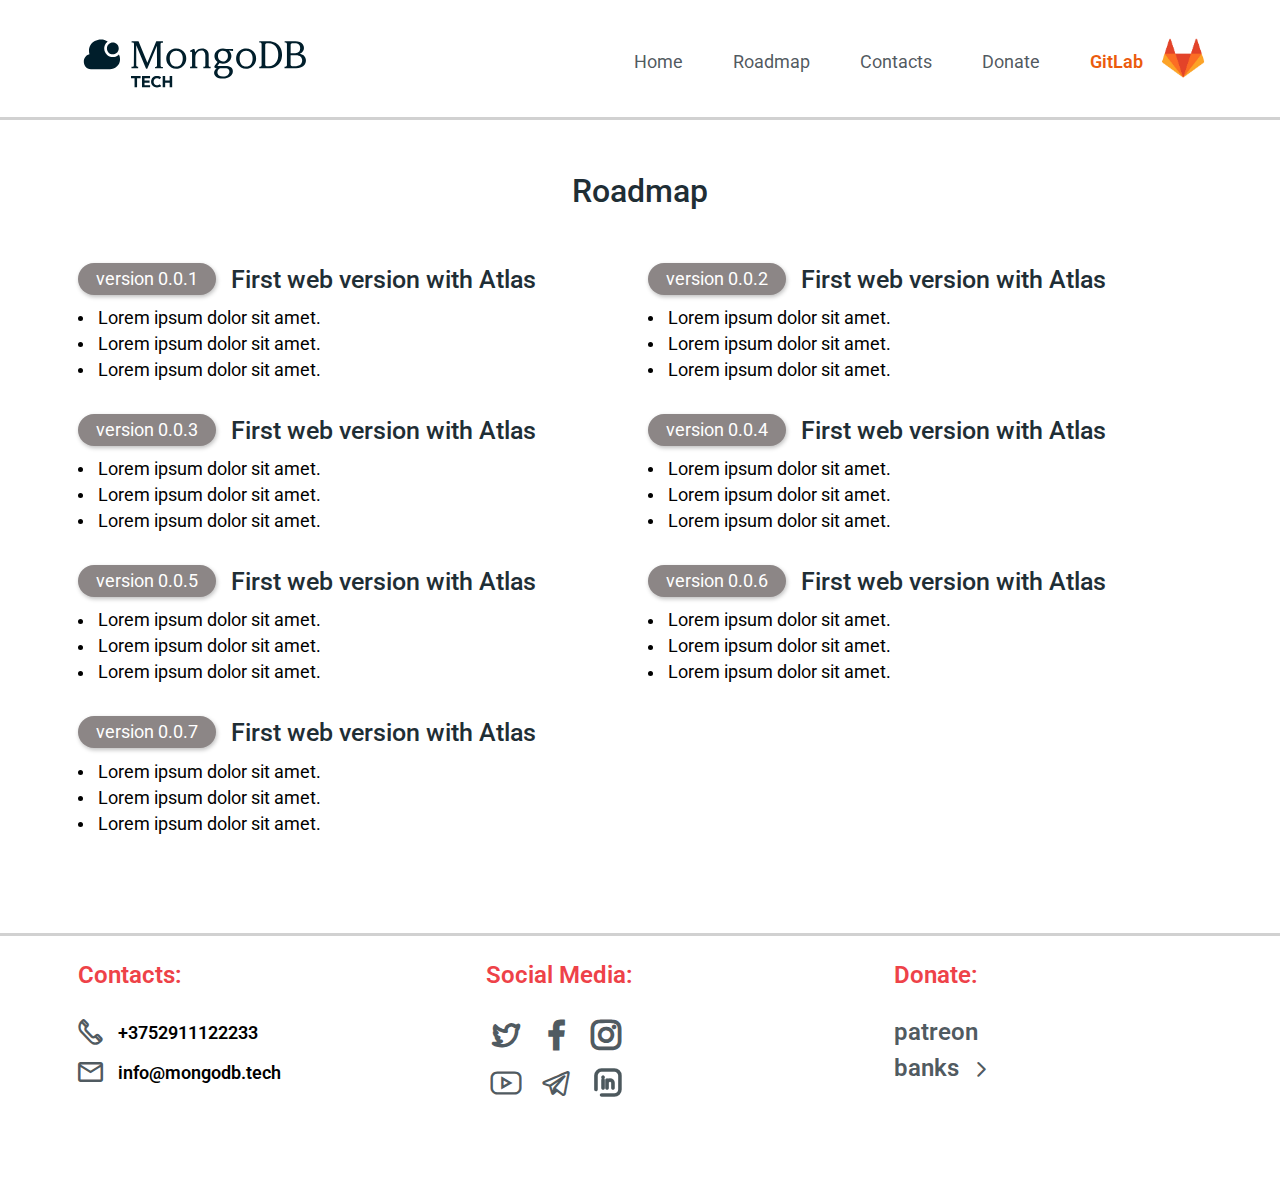
==== commit fa1f54b0: "Add files via upload" ====
--- a/roadMap.html
+++ b/roadMap.html
@@ -10,7 +10,7 @@
 			opacity: 0;
 		}
 	</style>
-	<link rel="stylesheet" href="css/style.min.css?_v=20220623133326">
+	<link rel="stylesheet" href="css/style.min.css?_v=20220623134605">
 	<link rel="shortcut icon" href="favicon.ico">
 	<!-- <meta name="robots" content="noindex, nofollow"> -->
 	<meta name="viewport" content="width=device-width, initial-scale=1.0">
@@ -265,7 +265,7 @@
 			</div>
 		</div>
 	</div>
-	<script src="js/app.min.js?_v=20220623133326"></script>
+	<script src="js/app.min.js?_v=20220623134605"></script>
 </body>
 
 </html>--- a/css/style.min.css
+++ b/css/style.min.css
@@ -1 +1 @@
-@charset "UTF-8";@import url(https://fonts.googleapis.com/css?family=Roboto:300,300italic,regular,italic,500,500italic,700,700italic&display=swap);@font-face{font-family:icons;font-display:swap;src:url(../fonts/icons.woff2) format("woff2"),url(../fonts/icons.woff) format("woff");font-weight:400;font-style:normal}._spoller-init .banks-items__title:after,._spoller-init .banks__title:after,._spoller-init .contacts__title:after,._spoller-init .donate__title:after,._spoller-init .social__title:after,[class*=_icon-]:before{font-family:icons;font-style:normal;font-weight:400;font-variant:normal;text-transform:none;line-height:1;-webkit-font-smoothing:antialiased;-moz-osx-font-smoothing:grayscale}[class*=_icon-]:before{display:block}._icon-arrow:before{content:"\e900"}._icon-envelope:before{content:"\e901"}._icon-facebook:before{content:"\e902"}._icon-instagram:before{content:"\e903"}._icon-linkedin:before{content:"\e904"}._icon-phone:before{content:"\e905"}._icon-telegram:before{content:"\e906"}._icon-twitter:before{content:"\e907"}._icon-youtobe:before{content:"\e908"}*{padding:0;margin:0;border:0}*,:after,:before{-webkit-box-sizing:border-box;box-sizing:border-box}body,html{height:100%;min-width:320px}body{color:#000;line-height:1;font-family:Roboto;font-size:1.125rem;-ms-text-size-adjust:100%;-moz-text-size-adjust:100%;-webkit-text-size-adjust:100%;-webkit-font-smoothing:antialiased;-moz-osx-font-smoothing:grayscale}button,input,textarea{font-family:Roboto;font-size:inherit}button{cursor:pointer;color:inherit;background-color:inherit}a{color:inherit}a:link,a:visited{text-decoration:none}a:hover{text-decoration:none}ul li{list-style:none}img{vertical-align:top}h1,h2,h3,h4,h5,h6{font-weight:inherit;font-size:inherit}body{background:url(../img/logotip/logotip.svg) 50%/70% no-repeat}.lock body{overflow:hidden;-ms-touch-action:none;touch-action:none}.loaded body{background:0 0;opacity:1}.wrapper{min-height:100%;display:-webkit-box;display:-ms-flexbox;display:flex;-webkit-box-orient:vertical;-webkit-box-direction:normal;-ms-flex-direction:column;flex-direction:column;overflow:hidden}.wrapper>main{-webkit-box-flex:1;-ms-flex:1 1 auto;flex:1 1 auto}.wrapper>*{min-width:0}[class*=__container]{max-width:70.3125rem;-webkit-box-sizing:content-box;box-sizing:content-box;margin:0 auto;padding:0 .9375rem}body::after{content:"";background-color:rgba(0,0,0,.5);position:fixed;width:100%;height:100%;top:0;left:0;opacity:0;-webkit-transition:opacity .8s ease 0s;-o-transition:opacity .8s ease 0s;transition:opacity .8s ease 0s;pointer-events:none;z-index:149}.popup-show body::after{opacity:1}.popup{position:fixed;top:0;left:0;bottom:0;right:0;padding:30px 10px;-webkit-transition:visibility .8s ease 0s;-o-transition:visibility .8s ease 0s;transition:visibility .8s ease 0s;visibility:hidden;pointer-events:none}.popup_show{z-index:150;visibility:visible;overflow:auto;pointer-events:auto}.popup_show .popup__content{visibility:visible;-webkit-transform:scale(1);-ms-transform:scale(1);transform:scale(1)}.popup__wrapper{display:-webkit-box;display:-ms-flexbox;display:flex;-webkit-box-orient:vertical;-webkit-box-direction:normal;-ms-flex-direction:column;flex-direction:column;-webkit-box-align:center;-ms-flex-align:center;align-items:center;min-height:100%;-webkit-box-flex:1;-ms-flex:1 1 auto;flex:1 1 auto;width:100%;-webkit-box-pack:center;-ms-flex-pack:center;justify-content:center;align-items:center}.popup__content{position:relative;visibility:hidden;-webkit-transform:scale(0);-ms-transform:scale(0);transform:scale(0);-webkit-transition:-webkit-transform .3s ease 0s;transition:-webkit-transform .3s ease 0s;-o-transition:transform .3s ease 0s;transition:transform .3s ease 0s;transition:transform .3s ease 0s,-webkit-transform .3s ease 0s;background-color:#fff;padding:20px;width:100%;max-width:900px;border-radius:20px;z-index:5;overflow:hidden}.popup__content::before{content:"";position:absolute;top:5%;left:0;width:90%;height:90%;background:url(../img/logotip/logotip.svg) 50%/contain no-repeat;z-index:1;opacity:.3;-webkit-animation:popup 20s infinite ease alternate 0s;animation:popup 20s infinite ease alternate 0s}@-webkit-keyframes popup{0%{-webkit-transform:scale(.5);transform:scale(.5)}100%{-webkit-transform:scale(1);transform:scale(1)}}@keyframes popup{0%{-webkit-transform:scale(.5);transform:scale(.5)}100%{-webkit-transform:scale(1);transform:scale(1)}}.lock .popup__content{visibility:visible}.popup__text{position:relative;z-index:5;height:100%;font-family:Roboto;font-weight:400;font-size:18px;line-height:150%;color:#30444e}@supports (padding-top:clamp(0.625rem ,0.3854790419rem + 1.1976047904vw ,1.25rem)){.popup__text{padding-top:clamp(.625rem ,.3854790419rem + 1.1976047904vw ,1.25rem)}}@supports not (padding-top:clamp(0.625rem ,0.3854790419rem + 1.1976047904vw ,1.25rem)){.popup__text{padding-top:calc(.625rem + .625 * (100vw - 20rem)/ 52.1875)}}.popup__close{position:relative;z-index:5;border-radius:20px;padding:5px 10px;background-color:#02897a;color:#fff;outline:0;overflow:hidden;-webkit-transition:.2s ease;-o-transition:.2s ease;transition:.2s ease}[data-fullscreen]{min-height:100vh}.touch [data-fullscreen]{min-height:calc(var(--vh,1vh) * 100)}[class*=-ibg]{position:relative}[class*=-ibg] img{position:absolute;width:100%;height:100%;top:0;left:0;-o-object-fit:cover;object-fit:cover}[class*=-ibg_contain] img{-o-object-fit:contain;object-fit:contain}.button{display:inline-block;background-color:#ee4248;color:#fff;font-weight:400;font-size:20px;line-height:124%;padding:.75rem 2rem;-webkit-box-shadow:1px 2px 4px rgba(0,0,0,.25);box-shadow:1px 2px 4px rgba(0,0,0,.25);border-radius:4px;-webkit-transition:.2s ease 0s;-o-transition:.2s ease 0s;transition:.2s ease 0s}.button_green{background-color:#02897a}.button__small{padding:.5rem 1rem;font-size:18px}.button__small_green{background-color:#02897a}.header{position:relative;z-index:50;min-height:100px;border-bottom:3px solid #d1d1d1}@supports (padding-top:clamp(1.5625rem ,1.442739521rem + 0.5988023952vw ,1.875rem)){.header{padding-top:clamp(1.5625rem ,1.442739521rem + .5988023952vw ,1.875rem)}}@supports not (padding-top:clamp(1.5625rem ,1.442739521rem + 0.5988023952vw ,1.875rem)){.header{padding-top:calc(1.5625rem + .3125 * (100vw - 20rem)/ 52.1875)}}@supports (padding-bottom:clamp(1.25rem ,1.2020958084rem + 0.2395209581vw ,1.375rem)){.header{padding-bottom:clamp(1.25rem ,1.2020958084rem + .2395209581vw ,1.375rem)}}@supports not (padding-bottom:clamp(1.25rem ,1.2020958084rem + 0.2395209581vw ,1.375rem)){.header{padding-bottom:calc(1.25rem + .125 * (100vw - 20rem)/ 52.1875)}}.header__container{display:-ms-grid;display:grid;-ms-grid-columns:30% 1fr;grid-template-columns:30% 1fr;-webkit-box-align:center;-ms-flex-align:center;align-items:center}.header__logotip{position:relative;z-index:10;-ms-flex-item-align:center;-ms-grid-row-align:center;align-self:center}.header__logo img{-webkit-transition:.3s ease;-o-transition:.3s ease;transition:.3s ease;width:237px}.header__menu{-ms-grid-column-align:end;justify-self:end}.menu{display:-webkit-box;display:-ms-flexbox;display:flex;-webkit-box-align:center;-ms-flex-align:center;align-items:center}.menu__list{padding-right:60px;display:-webkit-box;display:-ms-flexbox;display:flex}@supports ((-moz-column-gap:clamp(1.25rem ,-2.7832824492rem + 8.4028905944vw ,3.125rem)) or (column-gap:clamp(1.25rem ,-2.7832824492rem + 8.4028905944vw ,3.125rem))){.menu__list{-webkit-column-gap:clamp(1.25rem ,-2.7832824492rem + 8.4028905944vw ,3.125rem);-moz-column-gap:clamp(1.25rem ,-2.7832824492rem + 8.4028905944vw ,3.125rem);column-gap:clamp(1.25rem ,-2.7832824492rem + 8.4028905944vw ,3.125rem)}}@supports not ((-moz-column-gap:clamp(1.25rem ,-2.7832824492rem + 8.4028905944vw ,3.125rem)) or (column-gap:clamp(1.25rem ,-2.7832824492rem + 8.4028905944vw ,3.125rem))){.menu__list{-webkit-column-gap:calc(1.25rem + 1.875 * (100vw - 47.99875rem)/ 22.31375);-moz-column-gap:calc(1.25rem + 1.875 * (100vw - 47.99875rem)/ 22.31375);column-gap:calc(1.25rem + 1.875 * (100vw - 47.99875rem)/ 22.31375)}}.menu__link{display:-webkit-box;display:-ms-flexbox;display:flex;-webkit-box-align:center;-ms-flex-align:center;align-items:center;position:relative;font-weight:400;font-size:18px;line-height:124%;color:rgba(31,46,53,.8);-webkit-transition:.3s ease 0s;-o-transition:.3s ease 0s;transition:.3s ease 0s;overflow:hidden}.menu__link:after{content:"";position:absolute;bottom:0;left:-100%;width:100%;height:2px;background-color:#ee4248;-webkit-transition:.3s ease 0s;-o-transition:.3s ease 0s;transition:.3s ease 0s}.menu__link_gitLab{overflow:visible;font-weight:600;color:#eb5b0d}.menu__link_gitLab::after{display:none}.no-webp .menu__link_gitLab::before{background:url(../img/logotip/GitLab.png) 50%/cover no-repeat}.menu__link_gitLab::before{content:"";position:absolute;top:-15px;right:-70px;width:110%;height:200%;-webkit-transition:.3s ease;-o-transition:.3s ease;transition:.3s ease}@-webkit-keyframes gitLab{0%{-webkit-transform:translate(0,-5px);transform:translate(0,-5px)}100%{-webkit-transform:rotate(0,5px);transform:rotate(0,5px)}}@keyframes gitLab{0%{-webkit-transform:translate(0,-5px);transform:translate(0,-5px)}100%{-webkit-transform:rotate(0,5px);transform:rotate(0,5px)}}.icon-menu{outline:0;display:none}.footer{border-top:3px solid #d1d1d1}@supports (padding-top:clamp(1.25rem ,1.130239521rem + 0.5988023952vw ,1.5625rem)){.footer{padding-top:clamp(1.25rem ,1.130239521rem + .5988023952vw ,1.5625rem)}}@supports not (padding-top:clamp(1.25rem ,1.130239521rem + 0.5988023952vw ,1.5625rem)){.footer{padding-top:calc(1.25rem + .3125 * (100vw - 20rem)/ 52.1875)}}@supports (padding-bottom:clamp(2.5rem ,2.2604790419rem + 1.1976047904vw ,3.125rem)){.footer{padding-bottom:clamp(2.5rem ,2.2604790419rem + 1.1976047904vw ,3.125rem)}}@supports not (padding-bottom:clamp(2.5rem ,2.2604790419rem + 1.1976047904vw ,3.125rem)){.footer{padding-bottom:calc(2.5rem + .625 * (100vw - 20rem)/ 52.1875)}}.footer__contacts{-webkit-box-flex:0;-ms-flex:0 1 33.333%;flex:0 1 33.333%}.footer__contacts:not(:last-child){margin-bottom:1.25rem}.footer__social{-webkit-box-flex:0;-ms-flex:0 1 33.333%;flex:0 1 33.333%}.footer__social:not(:last-child){margin-bottom:1.25rem}.footer__donate{-webkit-box-flex:0;-ms-flex:0 1 33.333%;flex:0 1 33.333%}.footer__donate:not(:last-child){margin-bottom:1.25rem}.spollers__title{outline:0;color:#ee4248;font-weight:600;line-height:124%}.spollers__title:not(:last-child){margin-bottom:1.875rem}._spoller-init .spollers__title{-webkit-box-pack:justify;-ms-flex-pack:justify;justify-content:space-between}.contacts__title{font-size:24px}._spoller-init .contacts__title{display:-webkit-box;display:-ms-flexbox;display:flex;-webkit-box-align:center;-ms-flex-align:center;align-items:center;-webkit-column-gap:.9375rem;-moz-column-gap:.9375rem;column-gap:.9375rem}._spoller-init .contacts__title:after{content:"\e900";display:block;font-size:.875rem;-webkit-transition:.3s ease;-o-transition:.3s ease;transition:.3s ease}.contacts__body{display:-webkit-box;display:-ms-flexbox;display:flex;-webkit-box-orient:vertical;-webkit-box-direction:normal;-ms-flex-direction:column;flex-direction:column;row-gap:.9375rem}.contacts__body a{font-size:1.125rem;font-weight:600;display:-webkit-box;display:-ms-flexbox;display:flex;-webkit-column-gap:.9375rem;-moz-column-gap:.9375rem;column-gap:.9375rem;-webkit-box-align:center;-ms-flex-align:center;align-items:center;-webkit-transition:.3s ease;-o-transition:.3s ease;transition:.3s ease}.contacts__body a::before{color:rgba(31,46,53,.8);font-size:1.5625rem}.contacts__body a:first-child::before{font-weight:600}.social__title{font-size:24px}._spoller-init .social__title{display:-webkit-box;display:-ms-flexbox;display:flex;-webkit-box-align:center;-ms-flex-align:center;align-items:center;-webkit-column-gap:.9375rem;-moz-column-gap:.9375rem;column-gap:.9375rem}._spoller-init .social__title:after{content:"\e900";display:block;font-size:.875rem;-webkit-transition:.3s ease;-o-transition:.3s ease;transition:.3s ease}.social__items{display:-ms-grid;display:grid;-ms-grid-columns:(30px)[3];grid-template-columns:repeat(3,30px);margin-left:.3125rem;-webkit-box-align:center;-ms-flex-align:center;align-items:center;-webkit-column-gap:1.25rem;-moz-column-gap:1.25rem;column-gap:1.25rem;row-gap:5px}.social__items a{-webkit-transition:.3s ease;-o-transition:.3s ease;transition:.3s ease;font-weight:600;display:-webkit-inline-box;display:-ms-inline-flexbox;display:inline-flex;-webkit-column-gap:.9375rem;-moz-column-gap:.9375rem;column-gap:.9375rem}.social__items a::before{color:rgba(31,46,53,.8);font-size:1.875rem;font-weight:600;-webkit-transition:.3s ease;-o-transition:.3s ease;transition:.3s ease}.social__items a:last-child::before{font-size:40px}.social__items a:last-child::before{font-size:55px;margin-left:-11px}.donate__title{font-size:24px}._spoller-init .donate__title{display:-webkit-box;display:-ms-flexbox;display:flex;-webkit-box-align:center;-ms-flex-align:center;align-items:center;-webkit-column-gap:.9375rem;-moz-column-gap:.9375rem;column-gap:.9375rem}._spoller-init .donate__title:after{content:"\e900";display:block;font-size:.875rem;-webkit-transition:.3s ease;-o-transition:.3s ease;transition:.3s ease}.donate__body a{display:-webkit-inline-box;display:-ms-inline-flexbox;display:inline-flex;-webkit-transition:.3s ease;-o-transition:.3s ease;transition:.3s ease;font-weight:600;color:rgba(31,46,53,.8);font-size:1.5rem}.donate__body a:not(:last-child){margin-bottom:.625rem}.banks:not(:last-child){margin-bottom:.3125rem}.banks__title{color:#000;width:150px;-webkit-transition:.3s ease;-o-transition:.3s ease;transition:.3s ease}.banks__title:not(:last-child){margin-bottom:.3125rem}._spoller-init .banks__title{display:-webkit-box;display:-ms-flexbox;display:flex;-webkit-box-align:center;-ms-flex-align:center;align-items:center;-webkit-box-pack:justify;-ms-flex-pack:justify;justify-content:space-between;-webkit-column-gap:.9375rem;-moz-column-gap:.9375rem;column-gap:.9375rem}._spoller-init .banks__title:after{content:"\e900";display:block;font-size:.875rem;-webkit-transition:.3s ease;-o-transition:.3s ease;transition:.3s ease}.banks__body{color:#ee4248;font-weight:600}.banks-items__title{color:rgba(31,46,53,.8);-webkit-transition:.3s ease;-o-transition:.3s ease;transition:.3s ease;font-weight:600;font-size:1.5rem}._spoller-init .banks-items__title{display:-webkit-box;display:-ms-flexbox;display:flex;-webkit-box-align:center;-ms-flex-align:center;align-items:center;-webkit-column-gap:.9375rem;-moz-column-gap:.9375rem;column-gap:.9375rem}._spoller-init .banks-items__title:after{content:"\e900";display:block;font-size:.9375rem;-webkit-transition:.3s ease;-o-transition:.3s ease;transition:.3s ease}.banks-items__title:not(:last-child){margin-bottom:.625rem}._spoller-active:after{-webkit-transform:rotate(90deg);-ms-transform:rotate(90deg);transform:rotate(90deg)}.main-slider{display:-webkit-box;display:-ms-flexbox;display:flex;-webkit-box-align:center;-ms-flex-align:center;align-items:center;-webkit-box-pack:center;-ms-flex-pack:center;justify-content:center;position:relative}.main-slider__container{min-width:0}.main-slider__arrow{display:none}.main-slider .swiper-pagination-bullets{position:absolute;width:100%;height:27px;bottom:20%;left:47%;display:-webkit-box;display:-ms-flexbox;display:flex;-ms-flex-wrap:wrap;flex-wrap:wrap}.main-slider .swiper-pagination-bullet{-webkit-box-flex:0;-ms-flex:0 0 27px;flex:0 0 27px;height:27px;border-radius:50%;-webkit-transition:.3s ease 0s;-o-transition:.3s ease 0s;transition:.3s ease 0s;position:relative;cursor:pointer;display:-webkit-box;display:-ms-flexbox;display:flex;-webkit-box-pack:center;-ms-flex-pack:center;justify-content:center;-webkit-box-align:center;-ms-flex-align:center;align-items:center;margin:2px 0}.main-slider .swiper-pagination-bullet:not(:last-child){margin-right:8px}.main-slider .swiper-pagination-bullet::after{content:"";width:11px;height:11px;background-color:#938c8c;border-radius:50%;-webkit-transition:.3s ease 0s;-o-transition:.3s ease 0s;transition:.3s ease 0s}.main-slider .swiper-pagination-bullet::before{content:"";position:absolute;top:0;left:0;width:100%;height:100%;border-radius:50%;border:1px solid #ee4248;-webkit-transition:-webkit-transform .3s ease 0s;transition:-webkit-transform .3s ease 0s;-o-transition:transform .3s ease 0s;transition:transform .3s ease 0s;transition:transform .3s ease 0s,-webkit-transform .3s ease 0s;-webkit-transform:scale(0);-ms-transform:scale(0);transform:scale(0)}.main-slider .swiper-pagination-bullet-active::after{background-color:#ee4248;width:13px;height:13px}.main-slider .swiper-pagination-bullet-active::before{-webkit-transform:scale(1);-ms-transform:scale(1);transform:scale(1)}.swiper{margin:0 -10px;padding:0 10px}.slide-swiper{position:relative;z-index:5}@supports ((-moz-column-gap:clamp(0.625rem ,-0.1414670659rem + 3.8323353293vw ,2.625rem)) or (column-gap:clamp(0.625rem ,-0.1414670659rem + 3.8323353293vw ,2.625rem))){.slide-swiper{-webkit-column-gap:clamp(.625rem ,-.1414670659rem + 3.8323353293vw ,2.625rem);-moz-column-gap:clamp(.625rem ,-.1414670659rem + 3.8323353293vw ,2.625rem);column-gap:clamp(.625rem ,-.1414670659rem + 3.8323353293vw ,2.625rem)}}@supports not ((-moz-column-gap:clamp(0.625rem ,-0.1414670659rem + 3.8323353293vw ,2.625rem)) or (column-gap:clamp(0.625rem ,-0.1414670659rem + 3.8323353293vw ,2.625rem))){.slide-swiper{-webkit-column-gap:calc(.625rem + 2 * (100vw - 20rem)/ 52.1875);-moz-column-gap:calc(.625rem + 2 * (100vw - 20rem)/ 52.1875);column-gap:calc(.625rem + 2 * (100vw - 20rem)/ 52.1875)}}.slide-swiper__body{position:relative;z-index:5;display:-webkit-box;display:-ms-flexbox;display:flex;-webkit-box-align:start;-ms-flex-align:start;align-items:flex-start;-webkit-box-pack:center;-ms-flex-pack:center;justify-content:center;-webkit-box-orient:vertical;-webkit-box-direction:normal;-ms-flex-direction:column;flex-direction:column;-webkit-box-flex:0;-ms-flex:0 1 50%;flex:0 1 50%;row-gap:1.5rem}@supports (row-gap:clamp(0.9375rem ,0.7219311377rem + 1.0778443114vw ,1.5rem)){.slide-swiper__body{row-gap:clamp(.9375rem ,.7219311377rem + 1.0778443114vw ,1.5rem)}}@supports not (row-gap:clamp(0.9375rem ,0.7219311377rem + 1.0778443114vw ,1.5rem)){.slide-swiper__body{row-gap:calc(.9375rem + .5625 * (100vw - 20rem)/ 52.1875)}}.slide-swiper__image-ibg_contain{display:-webkit-box;display:-ms-flexbox;display:flex;-webkit-box-align:center;-ms-flex-align:center;align-items:center;-webkit-box-pack:center;-ms-flex-pack:center;justify-content:center;-webkit-box-flex:0;-ms-flex:0 1 50%;flex:0 1 50%;padding-bottom:33%}.body-slider__title{font-weight:700;font-size:48px;line-height:133.69%;color:#1f2e35}@supports (font-size:clamp(2.5rem ,-1.2293233083rem + 6.015037594vw ,3rem)){.body-slider__title{font-size:clamp(2.5rem ,-1.2293233083rem + 6.015037594vw ,3rem)}}@supports not (font-size:clamp(2.5rem ,-1.2293233083rem + 6.015037594vw ,3rem)){.body-slider__title{font-size:calc(2.5rem + .5 * (100vw - 62rem)/ 8.3125)}}.body-slider__title span{color:#ee4248}.body-slider__title_green span{color:#02897a}.body-slider__text{font-weight:400;font-size:20px;line-height:124%;color:#30444e}.welcome{background-color:#f7f7f7}@supports (padding-bottom:clamp(2.5rem ,1.9491017964rem + 2.754491018vw ,3.9375rem)){.welcome{padding-bottom:clamp(2.5rem ,1.9491017964rem + 2.754491018vw ,3.9375rem)}}@supports not (padding-bottom:clamp(2.5rem ,1.9491017964rem + 2.754491018vw ,3.9375rem)){.welcome{padding-bottom:calc(2.5rem + 1.4375 * (100vw - 20rem)/ 52.1875)}}@supports (padding-top:clamp(2.5rem ,2.0928143713rem + 2.0359281437vw ,3.5625rem)){.welcome{padding-top:clamp(2.5rem ,2.0928143713rem + 2.0359281437vw ,3.5625rem)}}@supports not (padding-top:clamp(2.5rem ,2.0928143713rem + 2.0359281437vw ,3.5625rem)){.welcome{padding-top:calc(2.5rem + 1.0625 * (100vw - 20rem)/ 52.1875)}}.welcome__container{position:relative;z-index:5;-webkit-box-align:center;-ms-flex-align:center;align-items:center}.welcome__image{padding-right:95px;-webkit-box-flex:0;-ms-flex:0 1 50%;flex:0 1 50%;padding-bottom:40%}.welcome__image img{padding-right:95px}.welcome__body{position:relative;z-index:5;-webkit-box-flex:0;-ms-flex:0 1 50%;flex:0 1 50%}.body-welcom__title{font-weight:500;font-size:32px;line-height:133.69%;color:#1f2e35}.body-welcom__title span{color:#ee4248}.body-welcom__title:not(:last-child){margin-bottom:1.5rem}.body-welcom__text P{font-style:normal;font-weight:400;font-size:18px;line-height:150%;color:#30444e}.body-welcom__text P:not(:last-child){margin-bottom:1.5625rem}.body-welcom__text P span{color:#ee4248}@supports (padding-bottom:clamp(2.5rem ,0.8233532934rem + 8.3832335329vw ,6.875rem)){.product{padding-bottom:clamp(2.5rem ,.8233532934rem + 8.3832335329vw ,6.875rem)}}@supports not (padding-bottom:clamp(2.5rem ,0.8233532934rem + 8.3832335329vw ,6.875rem)){.product{padding-bottom:calc(2.5rem + 4.375 * (100vw - 20rem)/ 52.1875)}}@supports (padding-top:clamp(2.5rem ,0.6796407186rem + 9.1017964072vw ,7.25rem)){.product{padding-top:clamp(2.5rem ,.6796407186rem + 9.1017964072vw ,7.25rem)}}@supports not (padding-top:clamp(2.5rem ,0.6796407186rem + 9.1017964072vw ,7.25rem)){.product{padding-top:calc(2.5rem + 4.75 * (100vw - 20rem)/ 52.1875)}}.product__title{font-weight:500;font-size:32px;line-height:133.69%;text-align:center;color:#1f2e35}@supports (margin-bottom:clamp(1.875rem ,1.4678143713rem + 2.0359281437vw ,2.9375rem)){.product__title:not(:last-child){margin-bottom:clamp(1.875rem ,1.4678143713rem + 2.0359281437vw ,2.9375rem)}}@supports not (margin-bottom:clamp(1.875rem ,1.4678143713rem + 2.0359281437vw ,2.9375rem)){.product__title:not(:last-child){margin-bottom:calc(1.875rem + 1.0625 * (100vw - 20rem)/ 52.1875)}}.items-product{display:-webkit-box;display:-ms-flexbox;display:flex;-webkit-box-pack:space-evenly;-ms-flex-pack:space-evenly;justify-content:space-evenly}@supports ((-moz-column-gap:clamp(1.25rem ,0.4595808383rem + 3.9520958084vw ,3.3125rem)) or (column-gap:clamp(1.25rem ,0.4595808383rem + 3.9520958084vw ,3.3125rem))){.items-product{-webkit-column-gap:clamp(1.25rem ,.4595808383rem + 3.9520958084vw ,3.3125rem);-moz-column-gap:clamp(1.25rem ,.4595808383rem + 3.9520958084vw ,3.3125rem);column-gap:clamp(1.25rem ,.4595808383rem + 3.9520958084vw ,3.3125rem)}}@supports not ((-moz-column-gap:clamp(1.25rem ,0.4595808383rem + 3.9520958084vw ,3.3125rem)) or (column-gap:clamp(1.25rem ,0.4595808383rem + 3.9520958084vw ,3.3125rem))){.items-product{-webkit-column-gap:calc(1.25rem + 2.0625 * (100vw - 20rem)/ 52.1875);-moz-column-gap:calc(1.25rem + 2.0625 * (100vw - 20rem)/ 52.1875);column-gap:calc(1.25rem + 2.0625 * (100vw - 20rem)/ 52.1875)}}.items-product__item{display:-webkit-box;display:-ms-flexbox;display:flex;-webkit-box-orient:vertical;-webkit-box-direction:normal;-ms-flex-direction:column;flex-direction:column;row-gap:.9375rem}.items-product__image-ibg_contain{max-width:100px;min-height:95px;padding:13%}.items-product__title{font-weight:500;font-size:28px;line-height:133.69%;color:#ee4248}.items-product__text{font-weight:400;font-size:18px;line-height:150%;color:#30444e}.items-product__button{-ms-flex-item-align:start;align-self:flex-start}.roadMap__title{font-weight:500;font-size:32px;line-height:133.69%;text-align:center;color:#1f2e35}@supports (padding-top:clamp(0.625rem ,-0.3330838323rem + 4.7904191617vw ,3.125rem)){.roadMap__title{padding-top:clamp(.625rem ,-.3330838323rem + 4.7904191617vw ,3.125rem)}}@supports not (padding-top:clamp(0.625rem ,-0.3330838323rem + 4.7904191617vw ,3.125rem)){.roadMap__title{padding-top:calc(.625rem + 2.5 * (100vw - 20rem)/ 52.1875)}}@supports (margin-bottom:clamp(1.875rem ,1.3959580838rem + 2.3952095808vw ,3.125rem)){.roadMap__title:not(:last-child){margin-bottom:clamp(1.875rem ,1.3959580838rem + 2.3952095808vw ,3.125rem)}}@supports not (margin-bottom:clamp(1.875rem ,1.3959580838rem + 2.3952095808vw ,3.125rem)){.roadMap__title:not(:last-child){margin-bottom:calc(1.875rem + 1.25 * (100vw - 20rem)/ 52.1875)}}.roadMap__items{display:-ms-grid;display:grid;-ms-grid-columns:(1fr)[2];grid-template-columns:repeat(2,1fr);-webkit-column-gap:15px;-moz-column-gap:15px;column-gap:15px;row-gap:35px}@supports (padding-bottom:clamp(0.625rem ,-0.3330838323rem + 4.7904191617vw ,3.125rem)){.roadMap__items{padding-bottom:clamp(.625rem ,-.3330838323rem + 4.7904191617vw ,3.125rem)}}@supports not (padding-bottom:clamp(0.625rem ,-0.3330838323rem + 4.7904191617vw ,3.125rem)){.roadMap__items{padding-bottom:calc(.625rem + 2.5 * (100vw - 20rem)/ 52.1875)}}.roadMap__item{-webkit-box-flex:0;-ms-flex:0 1 33.333%;flex:0 1 33.333%}.item-roadMap{display:-ms-grid;display:grid}.item-roadMap__title{display:-webkit-box;display:-ms-flexbox;display:flex;-webkit-column-gap:.9375rem;-moz-column-gap:.9375rem;column-gap:.9375rem;-webkit-box-align:center;-ms-flex-align:center;align-items:center}.item-roadMap__title:not(:last-child){margin-bottom:.8125rem}.item-roadMap__version{-webkit-box-flex:0;-ms-flex:0 1 25%;flex:0 1 25%;width:130px;height:32px;-webkit-box-shadow:1px 2px 4px rgba(0,0,0,.25);box-shadow:1px 2px 4px rgba(0,0,0,.25);text-align:center;display:-webkit-box;display:-ms-flexbox;display:flex;-webkit-box-align:center;-ms-flex-align:center;align-items:center;-webkit-box-pack:center;-ms-flex-pack:center;justify-content:center;background-color:#8c8686;padding:5px 8px;border-radius:20px;color:#fff}.item-roadMap__list{display:-ms-grid;display:grid;row-gap:.5rem}.item-roadMap__item{padding-left:20px;position:relative}.item-roadMap__item::before{content:"";position:absolute;top:40%;left:0;width:5px;height:5px;background-color:#000;border-radius:50%}.item-roadMap__description{-webkit-box-flex:1;-ms-flex:1 1 auto;flex:1 1 auto;font-weight:500;font-size:25px;line-height:133.69%;color:#1f2e35}.swiper{overflow:hidden}.swiper-wrapper{width:100%;height:100%;-webkit-box-sizing:content-box;box-sizing:content-box;display:-webkit-box;display:-ms-flexbox;display:flex;position:relative}.swiper-vertical .swiper-wrapper{-webkit-box-orient:vertical;-webkit-box-direction:normal;-ms-flex-direction:column;flex-direction:column}.swiper-autoheight .swiper-wrapper{-webkit-box-align:start;-ms-flex-align:start;align-items:flex-start}.swiper-initialized .swiper-slide{-ms-flex-negative:0;flex-shrink:0}.swiper-android .swiper-slide,.swiper-android .swiper-wrapper{-webkit-transform:translate3d(0,0,0);transform:translate3d(0,0,0)}.swiper-button-lock{display:none!important}@media (min-width:41.25em){.footer__container{display:-webkit-box;display:-ms-flexbox;display:flex}@supports ((-moz-column-gap:clamp(1.875rem ,0.1983532934rem + 8.3832335329vw ,6.25rem)) or (column-gap:clamp(1.875rem ,0.1983532934rem + 8.3832335329vw ,6.25rem))){.footer__container{-webkit-column-gap:clamp(1.875rem ,.1983532934rem + 8.3832335329vw ,6.25rem);-moz-column-gap:clamp(1.875rem ,.1983532934rem + 8.3832335329vw ,6.25rem);column-gap:clamp(1.875rem ,.1983532934rem + 8.3832335329vw ,6.25rem)}}@supports not ((-moz-column-gap:clamp(1.875rem ,0.1983532934rem + 8.3832335329vw ,6.25rem)) or (column-gap:clamp(1.875rem ,0.1983532934rem + 8.3832335329vw ,6.25rem))){.footer__container{-webkit-column-gap:calc(1.875rem + 4.375 * (100vw - 20rem)/ 52.1875);-moz-column-gap:calc(1.875rem + 4.375 * (100vw - 20rem)/ 52.1875);column-gap:calc(1.875rem + 4.375 * (100vw - 20rem)/ 52.1875)}}}@media (min-width:47.99875em){.menu__link_gitLab::before{-webkit-animation:gitLab 1s infinite ease-in-out alternate 0s;animation:gitLab 1s infinite ease-in-out alternate 0s}.slide-swiper{display:-webkit-box;display:-ms-flexbox;display:flex;-ms-flex-wrap:nowrap;flex-wrap:nowrap}.body-slider{max-width:32.5rem}.welcome__container{display:-webkit-box;display:-ms-flexbox;display:flex}}@media (min-width:61.99875em){.main-slider__arrow{display:-webkit-box;display:-ms-flexbox;display:flex;-webkit-box-orient:vertical;-webkit-box-direction:reverse;-ms-flex-direction:column-reverse;flex-direction:column-reverse;-webkit-box-align:center;-ms-flex-align:center;align-items:center;-webkit-box-pack:center;-ms-flex-pack:center;justify-content:center;font-size:15px;position:absolute;bottom:23%;right:15%;width:.3125rem;height:.3125rem;-webkit-animation:arrow 1s infinite ease-in-out alternate 0s;animation:arrow 1s infinite ease-in-out alternate 0s}.main-slider__arrow::before{padding:15px;-webkit-transform:rotate(90deg);-ms-transform:rotate(90deg);transform:rotate(90deg);font-size:20px}@-webkit-keyframes arrow{0%{-webkit-transform:translate(0,-10px);transform:translate(0,-10px)}100%{-webkit-transform:translate(0,10 px);transform:translate(0,10 px)}}@keyframes arrow{0%{-webkit-transform:translate(0,-10px);transform:translate(0,-10px)}100%{-webkit-transform:translate(0,10 px);transform:translate(0,10 px)}}}@media (max-width:25em){.header__logo img{width:150px}}@media (max-width:61.99875em){.main-slider[data-fullscreen]{min-height:0}.slide-swiper{padding-top:2.5rem;padding-bottom:2.5rem}.body-welcom__title{text-align:center}}@media (max-width:47.99875em){.touch [data-fullscreen]{-webkit-transition:height .2s;-o-transition:height .2s;transition:height .2s}.header{min-height:80px}.menu__body{position:fixed;overflow:auto;width:100%;height:100%;top:0;left:-100%;-webkit-transition:left .3s ease 0s;-o-transition:left .3s ease 0s;transition:left .3s ease 0s;padding-top:8.125rem;background-color:#928d8d}.menu__body::before{content:"";top:0;position:fixed;width:100%;right:-100%;-webkit-transition:right .3s ease 0s;-o-transition:right .3s ease 0s;transition:right .3s ease 0s;background:#02897a;height:6.25rem}.menu-open .menu__body{left:0}.menu-open .menu__body::before{right:0}.menu__list{-webkit-box-orient:vertical;-webkit-box-direction:normal;-ms-flex-direction:column;flex-direction:column;-webkit-box-align:center;-ms-flex-align:center;align-items:center;-webkit-box-pack:center;-ms-flex-pack:center;justify-content:center;row-gap:1.5625rem}.menu__link{font-size:28px;font-weight:700;color:#fff}.menu__link_gitLab::before{right:-100px}.menu__link_gitLab{font-size:1.875rem;color:#6d3517}.icon-menu{display:block;position:relative;width:2.5rem;height:1.375rem;cursor:pointer;z-index:5}.icon-menu span,.icon-menu::after,.icon-menu::before{content:"";-webkit-transition:all .3s ease 0s;-o-transition:all .3s ease 0s;transition:all .3s ease 0s;right:0;position:absolute;width:100%;height:.125rem;background-color:#000}.icon-menu::before{top:0}.icon-menu::after{bottom:0}.icon-menu span{top:calc(50% - .0625rem)}.menu-open .icon-menu span{width:0}.menu-open .icon-menu::before{top:calc(50% - .0625rem);-webkit-transform:rotate(-45deg);-ms-transform:rotate(-45deg);transform:rotate(-45deg)}.menu-open .icon-menu::after{bottom:calc(50% - .0625rem);-webkit-transform:rotate(45deg);-ms-transform:rotate(45deg);transform:rotate(45deg)}.main-slider .swiper-pagination-bullets{bottom:3%;left:45%}.slide-swiper__image-ibg_contain{position:absolute;top:0;left:0;width:100%;height:100%;z-index:1;opacity:.1}.welcome__image{position:absolute;top:0;left:0;width:100%;height:100%;z-index:1;opacity:.4}.welcome__image img{padding-right:0}.body-welcom__text P{font-weight:700;color:#000}.roadMap__items{-ms-grid-columns:1fr;grid-template-columns:1fr}}@media (max-width:43.75em){.items-product{-webkit-box-orient:vertical;-webkit-box-direction:normal;-ms-flex-direction:column;flex-direction:column;row-gap:80px}.items-product__item{-webkit-box-align:center;-ms-flex-align:center;align-items:center}.items-product__title{font-size:30px}.items-product__text{text-align:center}.items-product__button{-ms-flex-item-align:center;-ms-grid-row-align:center;align-self:center;font-size:24px}}@media (max-width:41.25em){.spollers__title{min-width:100%}.spollers__title:not(:last-child){margin-bottom:.625rem}.donate__body a{font-weight:600}}@media (max-width:31.25em){.header__logo img{width:200px}}@media (any-hover:hover){.popup__close:hover{background-color:#ee4248}.button:hover{-webkit-box-shadow:0 0 3px 3px #837979;box-shadow:0 0 3px 3px #837979}.button_green:hover{-webkit-box-shadow:0 0 3px 3px #837979;box-shadow:0 0 3px 3px #837979}.button__small_green:hover{-webkit-box-shadow:0 0 3px 3px #837979;box-shadow:0 0 3px 3px #837979}.header__logo img:hover{-webkit-transform:scale(1.02);-ms-transform:scale(1.02);transform:scale(1.02)}.menu__link:hover{color:#ee4248}.menu__link:hover:after{left:0}.menu__link_gitLab:hover{color:#02897a}.menu__link_gitLab:hover::before{-webkit-animation:none;animation:none}.contacts__body a:hover{color:#ee4248}.contacts__body a:hover:before{color:#ee4248}.social__items a:hover::before{color:#ee4248}.donate__body a:hover{color:#ee4248}.banks__title:hover{color:red}.banks-items__title:hover{color:#ee4248}}.webp .menu__link_gitLab::before{background:url(../img/logotip/GitLab.webp) 50%/cover no-repeat}+@charset "UTF-8";@import url(https://fonts.googleapis.com/css?family=Roboto:300,300italic,regular,italic,500,500italic,700,700italic&display=swap);@font-face{font-family:icons;font-display:swap;src:url(../fonts/icons.woff2) format("woff2"),url(../fonts/icons.woff) format("woff");font-weight:400;font-style:normal}._spoller-init .banks-items__title:after,._spoller-init .banks__title:after,._spoller-init .contacts__title:after,._spoller-init .donate__title:after,._spoller-init .social__title:after,[class*=_icon-]:before{font-family:icons;font-style:normal;font-weight:400;font-variant:normal;text-transform:none;line-height:1;-webkit-font-smoothing:antialiased;-moz-osx-font-smoothing:grayscale}[class*=_icon-]:before{display:block}._icon-arrow:before{content:"\e900"}._icon-envelope:before{content:"\e901"}._icon-facebook:before{content:"\e902"}._icon-instagram:before{content:"\e903"}._icon-linkedin:before{content:"\e904"}._icon-phone:before{content:"\e905"}._icon-telegram:before{content:"\e906"}._icon-twitter:before{content:"\e907"}._icon-youtobe:before{content:"\e908"}*{padding:0;margin:0;border:0}*,:after,:before{-webkit-box-sizing:border-box;box-sizing:border-box}body,html{height:100%;min-width:320px}body{color:#000;line-height:1;font-family:Roboto;font-size:1.125rem;-ms-text-size-adjust:100%;-moz-text-size-adjust:100%;-webkit-text-size-adjust:100%;-webkit-font-smoothing:antialiased;-moz-osx-font-smoothing:grayscale}button,input,textarea{font-family:Roboto;font-size:inherit}button{cursor:pointer;color:inherit;background-color:inherit}a{color:inherit}a:link,a:visited{text-decoration:none}a:hover{text-decoration:none}ul li{list-style:none}img{vertical-align:top}h1,h2,h3,h4,h5,h6{font-weight:inherit;font-size:inherit}body{background:url(../img/logotip/logotip.svg) 50%/70% no-repeat}.lock body{overflow:hidden;-ms-touch-action:none;touch-action:none}.loaded body{background:0 0;opacity:1}.wrapper{min-height:100%;display:-webkit-box;display:-ms-flexbox;display:flex;-webkit-box-orient:vertical;-webkit-box-direction:normal;-ms-flex-direction:column;flex-direction:column;overflow:hidden}.wrapper>main{-webkit-box-flex:1;-ms-flex:1 1 auto;flex:1 1 auto}.wrapper>*{min-width:0}[class*=__container]{max-width:70.3125rem;-webkit-box-sizing:content-box;box-sizing:content-box;margin:0 auto;padding:0 .9375rem}body::after{content:"";background-color:rgba(0,0,0,.5);position:fixed;width:100%;height:100%;top:0;left:0;opacity:0;-webkit-transition:opacity .8s ease 0s;-o-transition:opacity .8s ease 0s;transition:opacity .8s ease 0s;pointer-events:none;z-index:149}.popup-show body::after{opacity:1}.popup{position:fixed;top:0;left:0;bottom:0;right:0;padding:30px 10px;-webkit-transition:visibility .8s ease 0s;-o-transition:visibility .8s ease 0s;transition:visibility .8s ease 0s;visibility:hidden;pointer-events:none}.popup_show{z-index:150;visibility:visible;overflow:auto;pointer-events:auto}.popup_show .popup__content{visibility:visible;-webkit-transform:scale(1);-ms-transform:scale(1);transform:scale(1)}.popup__wrapper{display:-webkit-box;display:-ms-flexbox;display:flex;-webkit-box-orient:vertical;-webkit-box-direction:normal;-ms-flex-direction:column;flex-direction:column;-webkit-box-align:center;-ms-flex-align:center;align-items:center;min-height:100%;-webkit-box-flex:1;-ms-flex:1 1 auto;flex:1 1 auto;width:100%;-webkit-box-pack:center;-ms-flex-pack:center;justify-content:center;align-items:center}.popup__content{position:relative;visibility:hidden;-webkit-transform:scale(0);-ms-transform:scale(0);transform:scale(0);-webkit-transition:-webkit-transform .3s ease 0s;transition:-webkit-transform .3s ease 0s;-o-transition:transform .3s ease 0s;transition:transform .3s ease 0s;transition:transform .3s ease 0s,-webkit-transform .3s ease 0s;background-color:#fff;padding:20px;width:100%;max-width:900px;border-radius:20px;z-index:5;overflow:hidden}.popup__content::before{content:"";position:absolute;top:5%;left:0;width:90%;height:90%;background:url(../img/logotip/logotip.svg) 50%/contain no-repeat;z-index:1;opacity:.3;-webkit-animation:popup 20s infinite ease alternate 0s;animation:popup 20s infinite ease alternate 0s}@-webkit-keyframes popup{0%{-webkit-transform:scale(.5);transform:scale(.5)}100%{-webkit-transform:scale(1);transform:scale(1)}}@keyframes popup{0%{-webkit-transform:scale(.5);transform:scale(.5)}100%{-webkit-transform:scale(1);transform:scale(1)}}.lock .popup__content{visibility:visible}.popup__text{position:relative;z-index:5;height:100%;font-family:Roboto;font-weight:400;font-size:18px;line-height:150%;color:#30444e}@supports (padding-top:clamp(0.625rem ,0.3854790419rem + 1.1976047904vw ,1.25rem)){.popup__text{padding-top:clamp(.625rem ,.3854790419rem + 1.1976047904vw ,1.25rem)}}@supports not (padding-top:clamp(0.625rem ,0.3854790419rem + 1.1976047904vw ,1.25rem)){.popup__text{padding-top:calc(.625rem + .625 * (100vw - 20rem)/ 52.1875)}}.popup__close{position:relative;z-index:5;border-radius:20px;padding:5px 10px;background-color:#02897a;color:#fff;outline:0;overflow:hidden;-webkit-transition:.2s ease;-o-transition:.2s ease;transition:.2s ease}[data-fullscreen]{min-height:100vh}.touch [data-fullscreen]{min-height:calc(var(--vh,1vh) * 100)}[class*=-ibg]{position:relative}[class*=-ibg] img{position:absolute;width:100%;height:100%;top:0;left:0;-o-object-fit:cover;object-fit:cover}[class*=-ibg_contain] img{-o-object-fit:contain;object-fit:contain}.button{display:inline-block;background-color:#ee4248;color:#fff;font-weight:400;font-size:20px;line-height:124%;padding:.75rem 2rem;-webkit-box-shadow:1px 2px 4px rgba(0,0,0,.25);box-shadow:1px 2px 4px rgba(0,0,0,.25);border-radius:4px;-webkit-transition:.2s ease 0s;-o-transition:.2s ease 0s;transition:.2s ease 0s}.button_green{background-color:#02897a}.button__small{padding:.5rem 1rem;font-size:18px}.button__small_green{background-color:#02897a}.header{position:relative;z-index:50;min-height:100px;border-bottom:3px solid #d1d1d1}@supports (padding-top:clamp(1.5625rem ,1.442739521rem + 0.5988023952vw ,1.875rem)){.header{padding-top:clamp(1.5625rem ,1.442739521rem + .5988023952vw ,1.875rem)}}@supports not (padding-top:clamp(1.5625rem ,1.442739521rem + 0.5988023952vw ,1.875rem)){.header{padding-top:calc(1.5625rem + .3125 * (100vw - 20rem)/ 52.1875)}}@supports (padding-bottom:clamp(1.25rem ,1.2020958084rem + 0.2395209581vw ,1.375rem)){.header{padding-bottom:clamp(1.25rem ,1.2020958084rem + .2395209581vw ,1.375rem)}}@supports not (padding-bottom:clamp(1.25rem ,1.2020958084rem + 0.2395209581vw ,1.375rem)){.header{padding-bottom:calc(1.25rem + .125 * (100vw - 20rem)/ 52.1875)}}.header__container{display:-ms-grid;display:grid;-ms-grid-columns:30% 1fr;grid-template-columns:30% 1fr;-webkit-box-align:center;-ms-flex-align:center;align-items:center}.header__logotip{position:relative;z-index:10;-ms-flex-item-align:center;-ms-grid-row-align:center;align-self:center}.header__logo img{-webkit-transition:.3s ease;-o-transition:.3s ease;transition:.3s ease;width:237px}.header__menu{-ms-grid-column-align:end;justify-self:end}.menu{display:-webkit-box;display:-ms-flexbox;display:flex;-webkit-box-align:center;-ms-flex-align:center;align-items:center}.menu__list{padding-right:60px;display:-webkit-box;display:-ms-flexbox;display:flex}@supports ((-moz-column-gap:clamp(1.25rem ,-2.7832824492rem + 8.4028905944vw ,3.125rem)) or (column-gap:clamp(1.25rem ,-2.7832824492rem + 8.4028905944vw ,3.125rem))){.menu__list{-webkit-column-gap:clamp(1.25rem ,-2.7832824492rem + 8.4028905944vw ,3.125rem);-moz-column-gap:clamp(1.25rem ,-2.7832824492rem + 8.4028905944vw ,3.125rem);column-gap:clamp(1.25rem ,-2.7832824492rem + 8.4028905944vw ,3.125rem)}}@supports not ((-moz-column-gap:clamp(1.25rem ,-2.7832824492rem + 8.4028905944vw ,3.125rem)) or (column-gap:clamp(1.25rem ,-2.7832824492rem + 8.4028905944vw ,3.125rem))){.menu__list{-webkit-column-gap:calc(1.25rem + 1.875 * (100vw - 47.99875rem)/ 22.31375);-moz-column-gap:calc(1.25rem + 1.875 * (100vw - 47.99875rem)/ 22.31375);column-gap:calc(1.25rem + 1.875 * (100vw - 47.99875rem)/ 22.31375)}}.menu__link{display:-webkit-box;display:-ms-flexbox;display:flex;-webkit-box-align:center;-ms-flex-align:center;align-items:center;position:relative;font-weight:400;font-size:18px;line-height:124%;color:rgba(31,46,53,.8);-webkit-transition:.3s ease 0s;-o-transition:.3s ease 0s;transition:.3s ease 0s;overflow:hidden}.menu__link:after{content:"";position:absolute;bottom:0;left:-100%;width:100%;height:2px;background-color:#ee4248;-webkit-transition:.3s ease 0s;-o-transition:.3s ease 0s;transition:.3s ease 0s}.menu__link_gitLab{overflow:visible;font-weight:600;color:#eb5b0d}.menu__link_gitLab::after{display:none}.no-webp .menu__link_gitLab::before{background:url(../img/logotip/GitLab.png) 50%/cover no-repeat}.menu__link_gitLab::before{content:"";position:absolute;top:-15px;right:-70px;width:110%;height:200%;-webkit-transition:.3s ease;-o-transition:.3s ease;transition:.3s ease}@-webkit-keyframes gitLab{0%{-webkit-transform:translate(0,-5px);transform:translate(0,-5px)}100%{-webkit-transform:rotate(0,5px);transform:rotate(0,5px)}}@keyframes gitLab{0%{-webkit-transform:translate(0,-5px);transform:translate(0,-5px)}100%{-webkit-transform:rotate(0,5px);transform:rotate(0,5px)}}.icon-menu{outline:0;display:none}.footer{border-top:3px solid #d1d1d1}@supports (padding-top:clamp(1.25rem ,1.130239521rem + 0.5988023952vw ,1.5625rem)){.footer{padding-top:clamp(1.25rem ,1.130239521rem + .5988023952vw ,1.5625rem)}}@supports not (padding-top:clamp(1.25rem ,1.130239521rem + 0.5988023952vw ,1.5625rem)){.footer{padding-top:calc(1.25rem + .3125 * (100vw - 20rem)/ 52.1875)}}@supports (padding-bottom:clamp(2.5rem ,2.2604790419rem + 1.1976047904vw ,3.125rem)){.footer{padding-bottom:clamp(2.5rem ,2.2604790419rem + 1.1976047904vw ,3.125rem)}}@supports not (padding-bottom:clamp(2.5rem ,2.2604790419rem + 1.1976047904vw ,3.125rem)){.footer{padding-bottom:calc(2.5rem + .625 * (100vw - 20rem)/ 52.1875)}}.footer__contacts{-webkit-box-flex:0;-ms-flex:0 1 33.333%;flex:0 1 33.333%}.footer__contacts:not(:last-child){margin-bottom:1.25rem}.footer__social{-webkit-box-flex:0;-ms-flex:0 1 33.333%;flex:0 1 33.333%}.footer__social:not(:last-child){margin-bottom:1.25rem}.footer__donate{-webkit-box-flex:0;-ms-flex:0 1 33.333%;flex:0 1 33.333%}.footer__donate:not(:last-child){margin-bottom:1.25rem}.spollers__title{outline:0;color:#ee4248;font-weight:600;line-height:124%}.spollers__title:not(:last-child){margin-bottom:1.875rem}._spoller-init .spollers__title{-webkit-box-pack:justify;-ms-flex-pack:justify;justify-content:space-between}.contacts__title{font-size:24px}._spoller-init .contacts__title{display:-webkit-box;display:-ms-flexbox;display:flex;-webkit-box-align:center;-ms-flex-align:center;align-items:center;-webkit-column-gap:.9375rem;-moz-column-gap:.9375rem;column-gap:.9375rem}._spoller-init .contacts__title:after{content:"\e900";display:block;font-size:.875rem;-webkit-transition:.3s ease;-o-transition:.3s ease;transition:.3s ease}.contacts__body{display:-webkit-box;display:-ms-flexbox;display:flex;-webkit-box-orient:vertical;-webkit-box-direction:normal;-ms-flex-direction:column;flex-direction:column;row-gap:.9375rem}.contacts__body a{font-size:1.125rem;font-weight:600;display:-webkit-box;display:-ms-flexbox;display:flex;-webkit-column-gap:.9375rem;-moz-column-gap:.9375rem;column-gap:.9375rem;-webkit-box-align:center;-ms-flex-align:center;align-items:center;-webkit-transition:.3s ease;-o-transition:.3s ease;transition:.3s ease}.contacts__body a::before{color:rgba(31,46,53,.8);font-size:1.5625rem}.contacts__body a:first-child::before{font-weight:600}.social__title{font-size:24px}._spoller-init .social__title{display:-webkit-box;display:-ms-flexbox;display:flex;-webkit-box-align:center;-ms-flex-align:center;align-items:center;-webkit-column-gap:.9375rem;-moz-column-gap:.9375rem;column-gap:.9375rem}._spoller-init .social__title:after{content:"\e900";display:block;font-size:.875rem;-webkit-transition:.3s ease;-o-transition:.3s ease;transition:.3s ease}.social__items{display:-ms-grid;display:grid;-ms-grid-columns:(30px)[3];grid-template-columns:repeat(3,30px);margin-left:.3125rem;-webkit-box-align:center;-ms-flex-align:center;align-items:center;-webkit-column-gap:1.25rem;-moz-column-gap:1.25rem;column-gap:1.25rem;row-gap:5px}.social__items a{-webkit-transition:.3s ease;-o-transition:.3s ease;transition:.3s ease;font-weight:600;display:-webkit-inline-box;display:-ms-inline-flexbox;display:inline-flex;-webkit-column-gap:.9375rem;-moz-column-gap:.9375rem;column-gap:.9375rem}.social__items a::before{color:rgba(31,46,53,.8);font-size:1.875rem;font-weight:600;-webkit-transition:.3s ease;-o-transition:.3s ease;transition:.3s ease}.social__items a:last-child::before{font-size:40px}.social__items a:last-child::before{font-size:55px;margin-left:-11px}.donate__title{font-size:24px}._spoller-init .donate__title{display:-webkit-box;display:-ms-flexbox;display:flex;-webkit-box-align:center;-ms-flex-align:center;align-items:center;-webkit-column-gap:.9375rem;-moz-column-gap:.9375rem;column-gap:.9375rem}._spoller-init .donate__title:after{content:"\e900";display:block;font-size:.875rem;-webkit-transition:.3s ease;-o-transition:.3s ease;transition:.3s ease}.donate__body a{display:-webkit-inline-box;display:-ms-inline-flexbox;display:inline-flex;-webkit-transition:.3s ease;-o-transition:.3s ease;transition:.3s ease;font-weight:600;color:rgba(31,46,53,.8);font-size:1.5rem}.donate__body a:not(:last-child){margin-bottom:.625rem}.banks:not(:last-child){margin-bottom:.3125rem}.banks__title{color:#000;width:150px;-webkit-transition:.3s ease;-o-transition:.3s ease;transition:.3s ease}.banks__title:not(:last-child){margin-bottom:.3125rem}._spoller-init .banks__title{display:-webkit-box;display:-ms-flexbox;display:flex;-webkit-box-align:center;-ms-flex-align:center;align-items:center;-webkit-box-pack:justify;-ms-flex-pack:justify;justify-content:space-between;-webkit-column-gap:.9375rem;-moz-column-gap:.9375rem;column-gap:.9375rem}._spoller-init .banks__title:after{content:"\e900";display:block;font-size:.875rem;-webkit-transition:.3s ease;-o-transition:.3s ease;transition:.3s ease}.banks__body{color:#ee4248;font-weight:600}.banks-items__title{color:rgba(31,46,53,.8);-webkit-transition:.3s ease;-o-transition:.3s ease;transition:.3s ease;font-weight:600;font-size:1.5rem}._spoller-init .banks-items__title{display:-webkit-box;display:-ms-flexbox;display:flex;-webkit-box-align:center;-ms-flex-align:center;align-items:center;-webkit-column-gap:.9375rem;-moz-column-gap:.9375rem;column-gap:.9375rem}._spoller-init .banks-items__title:after{content:"\e900";display:block;font-size:.9375rem;-webkit-transition:.3s ease;-o-transition:.3s ease;transition:.3s ease}.banks-items__title:not(:last-child){margin-bottom:.625rem}._spoller-active:after{-webkit-transform:rotate(90deg);-ms-transform:rotate(90deg);transform:rotate(90deg)}.main-slider{display:-webkit-box;display:-ms-flexbox;display:flex;-webkit-box-align:center;-ms-flex-align:center;align-items:center;-webkit-box-pack:center;-ms-flex-pack:center;justify-content:center;position:relative}.main-slider__container{min-width:0}.main-slider__arrow{display:none}.main-slider .swiper-pagination-bullets{position:absolute;width:100%;height:27px;bottom:20%;left:47%;display:-webkit-box;display:-ms-flexbox;display:flex;-ms-flex-wrap:wrap;flex-wrap:wrap}.main-slider .swiper-pagination-bullet{-webkit-box-flex:0;-ms-flex:0 0 27px;flex:0 0 27px;height:27px;border-radius:50%;-webkit-transition:.3s ease 0s;-o-transition:.3s ease 0s;transition:.3s ease 0s;position:relative;cursor:pointer;display:-webkit-box;display:-ms-flexbox;display:flex;-webkit-box-pack:center;-ms-flex-pack:center;justify-content:center;-webkit-box-align:center;-ms-flex-align:center;align-items:center;margin:2px 0}.main-slider .swiper-pagination-bullet:not(:last-child){margin-right:8px}.main-slider .swiper-pagination-bullet::after{content:"";width:11px;height:11px;background-color:#938c8c;border-radius:50%;-webkit-transition:.3s ease 0s;-o-transition:.3s ease 0s;transition:.3s ease 0s}.main-slider .swiper-pagination-bullet::before{content:"";position:absolute;top:0;left:0;width:100%;height:100%;border-radius:50%;border:1px solid #ee4248;-webkit-transition:-webkit-transform .3s ease 0s;transition:-webkit-transform .3s ease 0s;-o-transition:transform .3s ease 0s;transition:transform .3s ease 0s;transition:transform .3s ease 0s,-webkit-transform .3s ease 0s;-webkit-transform:scale(0);-ms-transform:scale(0);transform:scale(0)}.main-slider .swiper-pagination-bullet-active::after{background-color:#ee4248;width:13px;height:13px}.main-slider .swiper-pagination-bullet-active::before{-webkit-transform:scale(1);-ms-transform:scale(1);transform:scale(1)}.swiper{margin:0 -10px;padding:0 10px}.slide-swiper{position:relative;z-index:5}@supports ((-moz-column-gap:clamp(0.625rem ,-0.1414670659rem + 3.8323353293vw ,2.625rem)) or (column-gap:clamp(0.625rem ,-0.1414670659rem + 3.8323353293vw ,2.625rem))){.slide-swiper{-webkit-column-gap:clamp(.625rem ,-.1414670659rem + 3.8323353293vw ,2.625rem);-moz-column-gap:clamp(.625rem ,-.1414670659rem + 3.8323353293vw ,2.625rem);column-gap:clamp(.625rem ,-.1414670659rem + 3.8323353293vw ,2.625rem)}}@supports not ((-moz-column-gap:clamp(0.625rem ,-0.1414670659rem + 3.8323353293vw ,2.625rem)) or (column-gap:clamp(0.625rem ,-0.1414670659rem + 3.8323353293vw ,2.625rem))){.slide-swiper{-webkit-column-gap:calc(.625rem + 2 * (100vw - 20rem)/ 52.1875);-moz-column-gap:calc(.625rem + 2 * (100vw - 20rem)/ 52.1875);column-gap:calc(.625rem + 2 * (100vw - 20rem)/ 52.1875)}}.slide-swiper__body{position:relative;z-index:5;display:-webkit-box;display:-ms-flexbox;display:flex;-webkit-box-align:start;-ms-flex-align:start;align-items:flex-start;-webkit-box-pack:center;-ms-flex-pack:center;justify-content:center;-webkit-box-orient:vertical;-webkit-box-direction:normal;-ms-flex-direction:column;flex-direction:column;-webkit-box-flex:0;-ms-flex:0 1 50%;flex:0 1 50%;row-gap:1.5rem}@supports (row-gap:clamp(0.9375rem ,0.7219311377rem + 1.0778443114vw ,1.5rem)){.slide-swiper__body{row-gap:clamp(.9375rem ,.7219311377rem + 1.0778443114vw ,1.5rem)}}@supports not (row-gap:clamp(0.9375rem ,0.7219311377rem + 1.0778443114vw ,1.5rem)){.slide-swiper__body{row-gap:calc(.9375rem + .5625 * (100vw - 20rem)/ 52.1875)}}.slide-swiper__image-ibg_contain{display:-webkit-box;display:-ms-flexbox;display:flex;-webkit-box-align:center;-ms-flex-align:center;align-items:center;-webkit-box-pack:center;-ms-flex-pack:center;justify-content:center;-webkit-box-flex:0;-ms-flex:0 1 50%;flex:0 1 50%;padding-bottom:33%}.body-slider__title{font-weight:700;font-size:48px;line-height:133.69%;color:#1f2e35}@supports (font-size:clamp(2.5rem ,-1.2293233083rem + 6.015037594vw ,3rem)){.body-slider__title{font-size:clamp(2.5rem ,-1.2293233083rem + 6.015037594vw ,3rem)}}@supports not (font-size:clamp(2.5rem ,-1.2293233083rem + 6.015037594vw ,3rem)){.body-slider__title{font-size:calc(2.5rem + .5 * (100vw - 62rem)/ 8.3125)}}.body-slider__title span{color:#ee4248}.body-slider__title_green span{color:#02897a}.body-slider__text{font-weight:400;font-size:20px;line-height:124%;color:#30444e}.welcome{background-color:#f7f7f7}@supports (padding-bottom:clamp(2.5rem ,1.9491017964rem + 2.754491018vw ,3.9375rem)){.welcome{padding-bottom:clamp(2.5rem ,1.9491017964rem + 2.754491018vw ,3.9375rem)}}@supports not (padding-bottom:clamp(2.5rem ,1.9491017964rem + 2.754491018vw ,3.9375rem)){.welcome{padding-bottom:calc(2.5rem + 1.4375 * (100vw - 20rem)/ 52.1875)}}@supports (padding-top:clamp(2.5rem ,2.0928143713rem + 2.0359281437vw ,3.5625rem)){.welcome{padding-top:clamp(2.5rem ,2.0928143713rem + 2.0359281437vw ,3.5625rem)}}@supports not (padding-top:clamp(2.5rem ,2.0928143713rem + 2.0359281437vw ,3.5625rem)){.welcome{padding-top:calc(2.5rem + 1.0625 * (100vw - 20rem)/ 52.1875)}}.welcome__container{position:relative;z-index:5;-webkit-box-align:center;-ms-flex-align:center;align-items:center}.welcome__image{padding-right:95px;-webkit-box-flex:0;-ms-flex:0 1 50%;flex:0 1 50%;padding-bottom:40%}.welcome__image img{padding-right:95px}.welcome__body{position:relative;z-index:5;-webkit-box-flex:0;-ms-flex:0 1 50%;flex:0 1 50%}.body-welcom__title{font-weight:500;font-size:32px;line-height:133.69%;color:#1f2e35}.body-welcom__title span{color:#ee4248}.body-welcom__title:not(:last-child){margin-bottom:1.5rem}.body-welcom__text P{font-style:normal;font-weight:400;font-size:18px;line-height:150%;color:#30444e}.body-welcom__text P:not(:last-child){margin-bottom:1.5625rem}.body-welcom__text P span{color:#ee4248}@supports (padding-bottom:clamp(2.5rem ,0.8233532934rem + 8.3832335329vw ,6.875rem)){.product{padding-bottom:clamp(2.5rem ,.8233532934rem + 8.3832335329vw ,6.875rem)}}@supports not (padding-bottom:clamp(2.5rem ,0.8233532934rem + 8.3832335329vw ,6.875rem)){.product{padding-bottom:calc(2.5rem + 4.375 * (100vw - 20rem)/ 52.1875)}}@supports (padding-top:clamp(2.5rem ,0.6796407186rem + 9.1017964072vw ,7.25rem)){.product{padding-top:clamp(2.5rem ,.6796407186rem + 9.1017964072vw ,7.25rem)}}@supports not (padding-top:clamp(2.5rem ,0.6796407186rem + 9.1017964072vw ,7.25rem)){.product{padding-top:calc(2.5rem + 4.75 * (100vw - 20rem)/ 52.1875)}}.product__title{font-weight:500;font-size:32px;line-height:133.69%;text-align:center;color:#1f2e35}@supports (margin-bottom:clamp(1.875rem ,1.4678143713rem + 2.0359281437vw ,2.9375rem)){.product__title:not(:last-child){margin-bottom:clamp(1.875rem ,1.4678143713rem + 2.0359281437vw ,2.9375rem)}}@supports not (margin-bottom:clamp(1.875rem ,1.4678143713rem + 2.0359281437vw ,2.9375rem)){.product__title:not(:last-child){margin-bottom:calc(1.875rem + 1.0625 * (100vw - 20rem)/ 52.1875)}}.items-product{display:-webkit-box;display:-ms-flexbox;display:flex;-webkit-box-pack:space-evenly;-ms-flex-pack:space-evenly;justify-content:space-evenly}@supports ((-moz-column-gap:clamp(1.25rem ,0.4595808383rem + 3.9520958084vw ,3.3125rem)) or (column-gap:clamp(1.25rem ,0.4595808383rem + 3.9520958084vw ,3.3125rem))){.items-product{-webkit-column-gap:clamp(1.25rem ,.4595808383rem + 3.9520958084vw ,3.3125rem);-moz-column-gap:clamp(1.25rem ,.4595808383rem + 3.9520958084vw ,3.3125rem);column-gap:clamp(1.25rem ,.4595808383rem + 3.9520958084vw ,3.3125rem)}}@supports not ((-moz-column-gap:clamp(1.25rem ,0.4595808383rem + 3.9520958084vw ,3.3125rem)) or (column-gap:clamp(1.25rem ,0.4595808383rem + 3.9520958084vw ,3.3125rem))){.items-product{-webkit-column-gap:calc(1.25rem + 2.0625 * (100vw - 20rem)/ 52.1875);-moz-column-gap:calc(1.25rem + 2.0625 * (100vw - 20rem)/ 52.1875);column-gap:calc(1.25rem + 2.0625 * (100vw - 20rem)/ 52.1875)}}.items-product__item{display:-webkit-box;display:-ms-flexbox;display:flex;-webkit-box-orient:vertical;-webkit-box-direction:normal;-ms-flex-direction:column;flex-direction:column;row-gap:.9375rem}.items-product__image-ibg_contain{max-width:100px;min-height:95px;padding:13%}.items-product__title{font-weight:500;font-size:28px;line-height:133.69%;color:#ee4248}.items-product__text{font-weight:400;font-size:18px;line-height:150%;color:#30444e}.items-product__button{-ms-flex-item-align:start;align-self:flex-start}@supports (padding-top:clamp(0.625rem ,-0.3330838323rem + 4.7904191617vw ,3.125rem)){.roadMap__container{padding-top:clamp(.625rem ,-.3330838323rem + 4.7904191617vw ,3.125rem)}}@supports not (padding-top:clamp(0.625rem ,-0.3330838323rem + 4.7904191617vw ,3.125rem)){.roadMap__container{padding-top:calc(.625rem + 2.5 * (100vw - 20rem)/ 52.1875)}}@supports (padding-bottom:clamp(0.9375rem ,0.0991766467rem + 4.1916167665vw ,3.125rem)){.roadMap__container{padding-bottom:clamp(.9375rem ,.0991766467rem + 4.1916167665vw ,3.125rem)}}@supports not (padding-bottom:clamp(0.9375rem ,0.0991766467rem + 4.1916167665vw ,3.125rem)){.roadMap__container{padding-bottom:calc(.9375rem + 2.1875 * (100vw - 20rem)/ 52.1875)}}.roadMap__title{font-weight:500;font-size:32px;line-height:133.69%;text-align:center;color:#1f2e35}@supports (margin-bottom:clamp(1.875rem ,1.3959580838rem + 2.3952095808vw ,3.125rem)){.roadMap__title:not(:last-child){margin-bottom:clamp(1.875rem ,1.3959580838rem + 2.3952095808vw ,3.125rem)}}@supports not (margin-bottom:clamp(1.875rem ,1.3959580838rem + 2.3952095808vw ,3.125rem)){.roadMap__title:not(:last-child){margin-bottom:calc(1.875rem + 1.25 * (100vw - 20rem)/ 52.1875)}}.roadMap__items{display:-ms-grid;display:grid;-ms-grid-columns:(1fr)[2];grid-template-columns:repeat(2,1fr);-webkit-column-gap:15px;-moz-column-gap:15px;column-gap:15px;row-gap:35px}@supports (padding-bottom:clamp(0.625rem ,-0.3330838323rem + 4.7904191617vw ,3.125rem)){.roadMap__items{padding-bottom:clamp(.625rem ,-.3330838323rem + 4.7904191617vw ,3.125rem)}}@supports not (padding-bottom:clamp(0.625rem ,-0.3330838323rem + 4.7904191617vw ,3.125rem)){.roadMap__items{padding-bottom:calc(.625rem + 2.5 * (100vw - 20rem)/ 52.1875)}}.roadMap__item{-webkit-box-flex:0;-ms-flex:0 1 33.333%;flex:0 1 33.333%}.item-roadMap{display:-ms-grid;display:grid}.item-roadMap__title{display:-webkit-box;display:-ms-flexbox;display:flex;-webkit-column-gap:.9375rem;-moz-column-gap:.9375rem;column-gap:.9375rem;-webkit-box-align:center;-ms-flex-align:center;align-items:center}.item-roadMap__title:not(:last-child){margin-bottom:.8125rem}.item-roadMap__version{-ms-flex-item-align:start;-ms-grid-row-align:start;align-self:start;white-space:nowrap;-webkit-box-flex:0;-ms-flex:0 1 25%;flex:0 1 25%;width:130px;height:32px;-webkit-box-shadow:1px 2px 4px rgba(0,0,0,.25);box-shadow:1px 2px 4px rgba(0,0,0,.25);text-align:center;display:-webkit-box;display:-ms-flexbox;display:flex;-webkit-box-align:center;-ms-flex-align:center;align-items:center;-webkit-box-pack:center;-ms-flex-pack:center;justify-content:center;background-color:#8c8686;padding:5px 8px;border-radius:20px;color:#fff}.item-roadMap__list{display:-ms-grid;display:grid;row-gap:.5rem}.item-roadMap__item{padding-left:20px;position:relative}.item-roadMap__item::before{content:"";position:absolute;top:40%;left:0;width:5px;height:5px;background-color:#000;border-radius:50%}.item-roadMap__description{-webkit-box-flex:1;-ms-flex:1 1 auto;flex:1 1 auto;font-weight:500;line-height:133.69%;color:#1f2e35;font-size:25px}@supports (font-size:clamp(1.25rem ,1.130239521rem + 0.5988023952vw ,1.5625rem)){.item-roadMap__description{font-size:clamp(1.25rem ,1.130239521rem + .5988023952vw ,1.5625rem)}}@supports not (font-size:clamp(1.25rem ,1.130239521rem + 0.5988023952vw ,1.5625rem)){.item-roadMap__description{font-size:calc(1.25rem + .3125 * (100vw - 20rem)/ 52.1875)}}.swiper{overflow:hidden}.swiper-wrapper{width:100%;height:100%;-webkit-box-sizing:content-box;box-sizing:content-box;display:-webkit-box;display:-ms-flexbox;display:flex;position:relative}.swiper-vertical .swiper-wrapper{-webkit-box-orient:vertical;-webkit-box-direction:normal;-ms-flex-direction:column;flex-direction:column}.swiper-autoheight .swiper-wrapper{-webkit-box-align:start;-ms-flex-align:start;align-items:flex-start}.swiper-initialized .swiper-slide{-ms-flex-negative:0;flex-shrink:0}.swiper-android .swiper-slide,.swiper-android .swiper-wrapper{-webkit-transform:translate3d(0,0,0);transform:translate3d(0,0,0)}.swiper-button-lock{display:none!important}@media (min-width:41.25em){.footer__container{display:-webkit-box;display:-ms-flexbox;display:flex}@supports ((-moz-column-gap:clamp(1.875rem ,0.1983532934rem + 8.3832335329vw ,6.25rem)) or (column-gap:clamp(1.875rem ,0.1983532934rem + 8.3832335329vw ,6.25rem))){.footer__container{-webkit-column-gap:clamp(1.875rem ,.1983532934rem + 8.3832335329vw ,6.25rem);-moz-column-gap:clamp(1.875rem ,.1983532934rem + 8.3832335329vw ,6.25rem);column-gap:clamp(1.875rem ,.1983532934rem + 8.3832335329vw ,6.25rem)}}@supports not ((-moz-column-gap:clamp(1.875rem ,0.1983532934rem + 8.3832335329vw ,6.25rem)) or (column-gap:clamp(1.875rem ,0.1983532934rem + 8.3832335329vw ,6.25rem))){.footer__container{-webkit-column-gap:calc(1.875rem + 4.375 * (100vw - 20rem)/ 52.1875);-moz-column-gap:calc(1.875rem + 4.375 * (100vw - 20rem)/ 52.1875);column-gap:calc(1.875rem + 4.375 * (100vw - 20rem)/ 52.1875)}}}@media (min-width:47.99875em){.menu__link_gitLab::before{-webkit-animation:gitLab 1s infinite ease-in-out alternate 0s;animation:gitLab 1s infinite ease-in-out alternate 0s}.slide-swiper{display:-webkit-box;display:-ms-flexbox;display:flex;-ms-flex-wrap:nowrap;flex-wrap:nowrap}.body-slider{max-width:32.5rem}.welcome__container{display:-webkit-box;display:-ms-flexbox;display:flex}}@media (min-width:61.99875em){.main-slider__arrow{display:-webkit-box;display:-ms-flexbox;display:flex;-webkit-box-orient:vertical;-webkit-box-direction:reverse;-ms-flex-direction:column-reverse;flex-direction:column-reverse;-webkit-box-align:center;-ms-flex-align:center;align-items:center;-webkit-box-pack:center;-ms-flex-pack:center;justify-content:center;font-size:15px;position:absolute;bottom:23%;right:15%;width:.3125rem;height:.3125rem;-webkit-animation:arrow 1s infinite ease-in-out alternate 0s;animation:arrow 1s infinite ease-in-out alternate 0s}.main-slider__arrow::before{padding:15px;-webkit-transform:rotate(90deg);-ms-transform:rotate(90deg);transform:rotate(90deg);font-size:20px}@-webkit-keyframes arrow{0%{-webkit-transform:translate(0,-10px);transform:translate(0,-10px)}100%{-webkit-transform:translate(0,10 px);transform:translate(0,10 px)}}@keyframes arrow{0%{-webkit-transform:translate(0,-10px);transform:translate(0,-10px)}100%{-webkit-transform:translate(0,10 px);transform:translate(0,10 px)}}}@media (max-width:25em){.header__logo img{width:150px}}@media (max-width:61.99875em){.main-slider[data-fullscreen]{min-height:0}.slide-swiper{padding-top:2.5rem;padding-bottom:2.5rem}.body-welcom__title{text-align:center}}@media (max-width:47.99875em){.touch [data-fullscreen]{-webkit-transition:height .2s;-o-transition:height .2s;transition:height .2s}.header{min-height:80px}.menu__body{position:fixed;overflow:auto;width:100%;height:100%;top:0;left:-100%;-webkit-transition:left .3s ease 0s;-o-transition:left .3s ease 0s;transition:left .3s ease 0s;padding-top:8.125rem;background-color:#928d8d}.menu__body::before{content:"";top:0;position:fixed;width:100%;right:-100%;-webkit-transition:right .3s ease 0s;-o-transition:right .3s ease 0s;transition:right .3s ease 0s;background:#02897a;height:6.25rem}.menu-open .menu__body{left:0}.menu-open .menu__body::before{right:0}.menu__list{-webkit-box-orient:vertical;-webkit-box-direction:normal;-ms-flex-direction:column;flex-direction:column;-webkit-box-align:center;-ms-flex-align:center;align-items:center;-webkit-box-pack:center;-ms-flex-pack:center;justify-content:center;row-gap:1.5625rem}.menu__link{font-size:28px;font-weight:700;color:#fff}.menu__link_gitLab::before{right:-100px}.menu__link_gitLab{font-size:1.875rem;color:#6d3517}.icon-menu{display:block;position:relative;width:2.5rem;height:1.375rem;cursor:pointer;z-index:5}.icon-menu span,.icon-menu::after,.icon-menu::before{content:"";-webkit-transition:all .3s ease 0s;-o-transition:all .3s ease 0s;transition:all .3s ease 0s;right:0;position:absolute;width:100%;height:.125rem;background-color:#000}.icon-menu::before{top:0}.icon-menu::after{bottom:0}.icon-menu span{top:calc(50% - .0625rem)}.menu-open .icon-menu span{width:0}.menu-open .icon-menu::before{top:calc(50% - .0625rem);-webkit-transform:rotate(-45deg);-ms-transform:rotate(-45deg);transform:rotate(-45deg)}.menu-open .icon-menu::after{bottom:calc(50% - .0625rem);-webkit-transform:rotate(45deg);-ms-transform:rotate(45deg);transform:rotate(45deg)}.main-slider .swiper-pagination-bullets{bottom:3%;left:45%}.slide-swiper__image-ibg_contain{position:absolute;top:0;left:0;width:100%;height:100%;z-index:1;opacity:.1}.welcome__image{position:absolute;top:0;left:0;width:100%;height:100%;z-index:1;opacity:.4}.welcome__image img{padding-right:0}.body-welcom__text P{font-weight:700;color:#000}.roadMap__items{-ms-grid-columns:1fr;grid-template-columns:1fr}}@media (max-width:43.75em){.items-product{-webkit-box-orient:vertical;-webkit-box-direction:normal;-ms-flex-direction:column;flex-direction:column;row-gap:80px}.items-product__item{-webkit-box-align:center;-ms-flex-align:center;align-items:center}.items-product__title{font-size:30px}.items-product__text{text-align:center}.items-product__button{-ms-flex-item-align:center;-ms-grid-row-align:center;align-self:center;font-size:24px}}@media (max-width:41.25em){.spollers__title{min-width:100%}.spollers__title:not(:last-child){margin-bottom:.625rem}.donate__body a{font-weight:600}}@media (max-width:31.25em){.header__logo img{width:200px}}@media (any-hover:hover){.popup__close:hover{background-color:#ee4248}.button:hover{-webkit-box-shadow:0 0 3px 3px #837979;box-shadow:0 0 3px 3px #837979}.button_green:hover{-webkit-box-shadow:0 0 3px 3px #837979;box-shadow:0 0 3px 3px #837979}.button__small_green:hover{-webkit-box-shadow:0 0 3px 3px #837979;box-shadow:0 0 3px 3px #837979}.header__logo img:hover{-webkit-transform:scale(1.02);-ms-transform:scale(1.02);transform:scale(1.02)}.menu__link:hover{color:#ee4248}.menu__link:hover:after{left:0}.menu__link_gitLab:hover{color:#02897a}.menu__link_gitLab:hover::before{-webkit-animation:none;animation:none}.contacts__body a:hover{color:#ee4248}.contacts__body a:hover:before{color:#ee4248}.social__items a:hover::before{color:#ee4248}.donate__body a:hover{color:#ee4248}.banks__title:hover{color:red}.banks-items__title:hover{color:#ee4248}}.webp .menu__link_gitLab::before{background:url(../img/logotip/GitLab.webp) 50%/cover no-repeat}